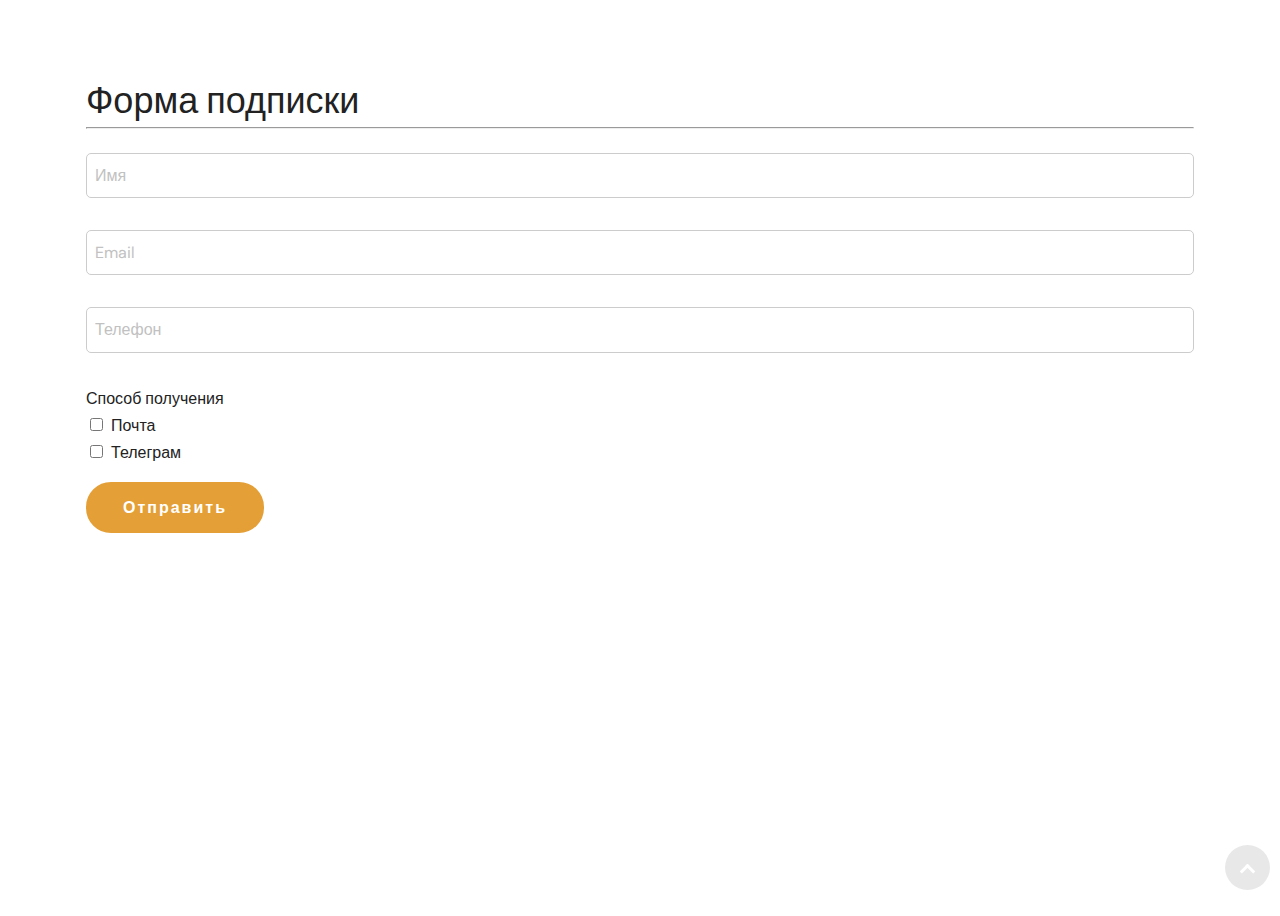
==== page1.html @ 18e10836 "create github pages" ====
<!DOCTYPE html>
<html amp >
<head>
  
  <meta charset="UTF-8">
  <meta http-equiv="X-UA-Compatible" content="IE=edge">
  
  <meta name="viewport" content="width=device-width, initial-scale=1, minimum-scale=1">
  <link rel="shortcut icon" href="assets/images/logo4.png" type="image/x-icon">
  <meta name="description" content="">
  
  <title>Subscribe</title>
  
<link rel="canonical" href="https://arviladze.github.io/1/page1.html">
 <style amp-boilerplate>body{-webkit-animation:-amp-start 8s steps(1,end) 0s 1 normal both;-moz-animation:-amp-start 8s steps(1,end) 0s 1 normal both;-ms-animation:-amp-start 8s steps(1,end) 0s 1 normal both;animation:-amp-start 8s steps(1,end) 0s 1 normal both}@-webkit-keyframes -amp-start{from{visibility:hidden}to{visibility:visible}}@-moz-keyframes -amp-start{from{visibility:hidden}to{visibility:visible}}@-ms-keyframes -amp-start{from{visibility:hidden}to{visibility:visible}}@-o-keyframes -amp-start{from{visibility:hidden}to{visibility:visible}}@keyframes -amp-start{from{visibility:hidden}to{visibility:visible}}</style>
<noscript><style amp-boilerplate>body{-webkit-animation:none;-moz-animation:none;-ms-animation:none;animation:none}</style></noscript>
<link href="https://fonts.googleapis.com/css?family=Merriweather:300,300i,400,400i,700,700i,900,900i&display=swap" rel="stylesheet">
 <link href="https://fonts.googleapis.com/css?family=Noto+Sans:400,400i,700,700i&display=swap" rel="stylesheet">
 <link href="https://fonts.googleapis.com/css?family=DM+Sans:400,400i,500,500i,700,700i&display=swap" rel="stylesheet">
 
 <style amp-custom> 
div,span,h1,h2,h3,h4,h5,h6,p,blockquote,a,ol,ul,li,figcaption,textarea,input{font: inherit;}*{-webkit-box-sizing: border-box;box-sizing: border-box;outline: none;}*:focus{outline: none;}body{position: relative;font-style: normal;line-height: 1.7;color: #222222;}section{background-color: #ffffff;background-position: 50% 50%;background-repeat: no-repeat;background-size: cover;overflow: hidden;padding: 30px 0;}h1,h2,h3,h4,h5,h6{margin: 0;padding: 0;}p,li,blockquote{letter-spacing: 0.5px;line-height: 1.7;}ul,ol,blockquote,p{margin-bottom: 0;margin-top: 0;}a{cursor: pointer;}a,a:hover{text-decoration: none;}a.mbr-iconfont:hover{text-decoration: none;}h1,h2,h3,h4,h5,h6,.display-1,.display-2,.display-4,.display-5,.display-7{word-break: break-word;word-wrap: break-word;}b,strong{font-weight: bold;}blockquote{padding: 10px 0 10px 20px;position: relative;border-left: 3px solid;}input:-webkit-autofill,input:-webkit-autofill:hover,input:-webkit-autofill:focus,input:-webkit-autofill:active{-webkit-transition-delay: 9999s;transition-delay: 9999s;-webkit-transition-property: background-color,color;-o-transition-property: background-color,color;transition-property: background-color,color;}html,body{height: auto;min-height: 100vh;}.mbr-section-title{margin: 0;padding: 0;font-style: normal;line-height: 1;width: 100%;}.mbr-section-subtitle{line-height: 1;width: 100%;}.mbr-text{font-style: normal;line-height: 1;width: 100%;}.mbr-white{color: #ffffff;}.mbr-black{color: #000000;}.align-left{text-align: left;}.align-left .list-item{justify-content: flex-start;}.align-center{text-align: center;}.align-center .list-item{justify-content: center;}.align-right{text-align: right;}.align-right .list-item{justify-content: flex-end;}@media (max-width: 767px){.align-left,.align-center,.align-right{text-align: center;}.align-left .list-item,.align-center .list-item,.align-right .list-item{justify-content: center;}}.mbr-light{font-weight: 300;}.mbr-regular{font-weight: 400;}.mbr-semibold{font-weight: 500;}.mbr-bold{font-weight: 700;}.icons-list a{margin: 0 1rem 0 0;}.icons-list a:last-child{margin: 0;}.mbr-figure{align-self: center;}.hidden{visibility: hidden;}.super-hide{display: none;}.inactive{-webkit-user-select: none;-moz-user-select: none;-ms-user-select: none;user-select: none;pointer-events: none;-webkit-user-drag: none;user-drag: none;}.mbr-overlay{position: absolute;bottom: 0;left: 0;right: 0;top: 0;z-index: 0;}.map-placeholder{display: none;}.google-map,.google-map iframe{position: relative;width: 100%;height: 400px;}@media (max-width: 992px){.google-map,.google-map iframe{padding: 0;margin: 0;}}amp-img{width: 100%;}amp-img img{max-height: 100%;max-width: 100%;}img.mbr-temp{width: 100%;}.rounded{border-radius: 50%;}.is-builder .nodisplay + img[async],.is-builder .nodisplay + img[decoding="async"],.is-builder amp-img > a + img[async],.is-builder amp-img > a + img[decoding="async"]{display: none;}html:not(.is-builder) amp-img > a{position: absolute;top: 0;bottom: 0;left: 0;right: 0;z-index: 1;}.is-builder .temp-amp-sizer{position: absolute;}.is-builder amp-youtube .temp-amp-sizer,.is-builder amp-vimeo .temp-amp-sizer{position: static;}.mobirise-spinner{position: absolute;top: 50%;left: 40%;margin-left: 10%;-webkit-transform: translate3d(-50%,-50%,0);z-index: 4;}.mobirise-spinner em{width: 24px;height: 24px;background: #3ac;border-radius: 100%;display: inline-block;-webkit-animation: slide 1s infinite;}.mobirise-spinner em:nth-child(1){-webkit-animation-delay: 0.1s;}.mobirise-spinner em:nth-child(2){-webkit-animation-delay: 0.2s;}.mobirise-spinner em:nth-child(3){-webkit-animation-delay: 0.3s;}@-moz-keyframes slide{0%{-webkit-transform: scale(1);}50%{opacity: 0.3;-webkit-transform: scale(2);}100%{-webkit-transform: scale(1);}}@-webkit-keyframes slide{0%{-webkit-transform: scale(1);}50%{opacity: 0.3;-webkit-transform: scale(2);}100%{-webkit-transform: scale(1);}}@-o-keyframes slide{0%{-webkit-transform: scale(1);}50%{opacity: 0.3;-webkit-transform: scale(2);}100%{-webkit-transform: scale(1);}}@keyframes slide{0%{-webkit-transform: scale(1);}50%{opacity: 0.3;-webkit-transform: scale(2);}100%{-webkit-transform: scale(1);}}.mobirise-loader .amp-active > div{display: none;}.iconfont-wrapper{display: inline-block;}.mbr-flex{display: flex;}.flex-wrap{flex-wrap: wrap;}.mbr-jc-s{justify-content: flex-start;}.mbr-jc-c{justify-content: center;}.mbr-jc-e{justify-content: flex-end;}.mbr-row-reverse{flex-direction: row-reverse;}.mbr-column{flex-direction: column;}amp-img,img{height: 100%;width: 100%;}.hidden-slide{display: none;}.visible-slide{display: flex;}section,.container,.container-fluid{position: relative;word-wrap: break-word;}.mbr-fullscreen .mbr-overlay{min-height: 100vh;}.mbr-fullscreen{display: flex;align-items: center;height: 100vh;min-height: 100vh;padding: 3rem 0;}.container{padding: 0 1rem;width: 100%;margin-right: auto;margin-left: auto;}@media (max-width: 767px){.container{max-width: 540px;}} @media (min-width: 768px){.container{max-width: 720px;}} @media (min-width: 992px){.container{max-width: 960px;}} @media (min-width: 1200px){.container{max-width: 1140px;}}.container-fluid{width: 100%;padding: 0 1rem;}.btn{position: relative;font-weight: 700;margin: 10px 0.8rem;border: 2px solid;font-style: normal;white-space: normal;transition: all 0.5s ease-in-out;display: inline-flex;align-items: center;justify-content: center;word-break: break-word;overflow: hidden;line-height: 1.6em;letter-spacing: 2px;}.btn-form{padding: 1rem 2rem;}.btn-form:hover{cursor: pointer;}.btn{padding: 10px 35px;border-radius: 25px;}.btn-sm{padding: 5px 32px;border-radius: 25px;}.btn-md{padding: 10px 35px;border-radius: 25px;}.btn-md:hover{transform: scale(1.1);}.btn-lg{padding: 12px 24px;border-radius: 50px;}.btn-lg:hover{transform: scale(1.1);}form .btn,form .mbr-section-btn{margin: 0;}.note-popover .btn:after{display: none;}.mbr-section-btn{margin: 0 -0.8rem;font-size: 0;}nav .mbr-section-btn{margin-left: 0rem;margin-right: 0rem;}.btn .mbr-iconfont,.btn.btn-md .mbr-iconfont{cursor: pointer;margin: 0 5px 0 0;}.btn-sm .mbr-iconfont{margin: 0 5px 0 0;}[type="submit"]{-webkit-appearance: none;}section.menu{min-height: 70px;}.menu-container{display: flex;-webkit-box-pack: justify;-ms-flex-pack: justify;justify-content: space-between;align-items: center;min-height: 70px;}@media (max-width: 991px){.menu-container{max-width: 100%;padding: 0 2rem;}} @media (max-width: 767px){.menu-container{padding: 0 1rem;}}.navbar{z-index: 100;width: 100%;}.navbar-fixed-top{position: fixed;top: 0;}.navbar-brand{display: flex;align-items: center;word-break: break-word;z-index: 1;}.navbar-logo{margin: 0 0.8rem 0 0;}@media (max-width: 767px){.navbar-logo amp-img{max-height: 55px;max-width: 55px;}}.navbar-caption-wrap{display: flex;}.navbar .navbar-collapse{display: flex;-ms-flex-preferred-size: auto;flex-basis: auto;align-items: center;justify-content: flex-end;}@media (max-width: 991px){.navbar .navbar-collapse{display: none;position: absolute;top: 0;right: 0;height: 100vh;padding: 70px 2rem 1rem;z-index: 1;}}@media (max-width: 991px){.navbar.opened .navbar-collapse.show,.navbar.opened .navbar-collapse.collapsing{display: block;}.is-builder .navbar-collapse{position: fixed;}}.navbar-nav{list-style-type: none;display: flex;flex-wrap: wrap;padding-left: 0;min-width: 10rem;}@media (max-width: 991px){.navbar-nav{flex-direction: column;}} .navbar-nav .mbr-iconfont{margin: 0 0.2rem 0 0;}.nav-item{word-break: break-all;}.nav-link{display: flex;align-items: center;justify-content: center;}.nav-link,.navbar-caption{transition: all 0.2s;letter-spacing: 1px;}.nav-dropdown .dropdown-menu{min-width: 10rem;position: absolute;left: 0;padding: 1.25rem 0;}.nav-dropdown .dropdown-menu .dropdown-item{line-height: 1.7;display: flex;justify-content: center;align-items: center;padding: 0;white-space: nowrap;}.nav-dropdown .dropdown-menu .dropdown{position: relative;}.dropdown-menu .dropdown:hover > .dropdown-menu{opacity: 1;pointer-events: all;}.nav-dropdown .dropdown-submenu{top: 0;left: 100%;margin: 0;}.nav-item.dropdown{position: relative;}.nav-item.dropdown .dropdown-menu{opacity: 0;pointer-events: none;}.nav-item.dropdown:hover > .dropdown-menu{opacity: 1;pointer-events: all;}.link.dropdown-toggle:after{display: inline-block;width: 5px;height: 5px;margin-left: .5rem;margin-top: -0.25rem;vertical-align: .255em;content: "";border: 1px solid;border-left: none;border-top: none;transform: rotate(45deg);}.navbar .dropdown.open > .dropdown-menu{display: block;}@media (max-width: 991px){.is-builder .nav-dropdown .dropdown-menu{position: relative;}.nav-dropdown .dropdown-submenu{left: 0;}.nav-dropdown .dropdown-menu .dropdown-item{padding: 0.25rem 1.5rem;margin: 0;justify-content: center;}.nav-dropdown .dropdown-menu .dropdown-item:after{right: auto;}.navbar.opened .dropdown-menu{top: 0;}}.navbar-buttons{display: flex;flex-wrap: wrap;align-items: center;justify-content: center;}@media (max-width: 991px){.navbar-buttons{flex-direction: column;}}.menu-social-list{display: flex;align-items: center;justify-content: center;flex-wrap: wrap;}.menu-social-list a{margin: 0 0.5rem;}.menu-social-list a span{font-size: 1rem;}button.navbar-toggler{position: absolute;right: 20px;top: 25px;width: 31px;height: 20px;cursor: pointer;transition: all .2s;align-self: center;}.hamburger span{position: absolute;right: 0;width: 30px;height: 2px;border-right: 5px;}.hamburger span:nth-child(1){top: 0;transition: all .2s;}.hamburger span:nth-child(2){top: 8px;transition: all .15s;}.hamburger span:nth-child(3){top: 8px;transition: all .15s;}.hamburger span:nth-child(4){top: 16px;transition: all .2s;}nav.opened .navbar-toggler:not(.hide) .hamburger span:nth-child(1){top: 8px;width: 0;opacity: 0;right: 50%;transition: all .2s;}nav.opened .navbar-toggler:not(.hide) .hamburger span:nth-child(2){transform: rotate(45deg);transition: all .25s;}nav.opened .navbar-toggler:not(.hide) .hamburger span:nth-child(3){transform: rotate(-45deg);transition: all .25s;}nav.opened .navbar-toggler:not(.hide) .hamburger span:nth-child(4){top: 8px;width: 0;opacity: 0;right: 50%;transition: all .2s;}.ampstart-btn.hamburger{position: absolute;top: 25px;right: 15px;margin-left: auto;height: 20px;width: 30px;background: none;border: none;cursor: pointer;z-index: 1000;}@media (min-width: 992px){.ampstart-btn,amp-sidebar{display: none;}.dropdown-menu .dropdown-toggle:after{content: "";border: 1px solid;border-left: none;border-top: none;transform: rotate(45deg);width: 5px;height: 5px;margin-left: 0.3rem;margin-top: -0.3077em;position: absolute;right: 1.1538em;top: 50%;}}.close-sidebar{width: 30px;height: 30px;position: relative;cursor: pointer;background-color: transparent;border: none;}.close-sidebar span{position: absolute;left: 0;width: 30px;height: 2px;border-right: 5px;}.close-sidebar span:nth-child(1){transform: rotate(-45deg);}.close-sidebar span:nth-child(2){transform: rotate(45deg);}.builder-sidebar{position: relative;height: 100vh;min-width: 10rem;z-index: 1030;padding: 1rem 2rem;max-width: 20rem;}.builder-sidebar .dropdown:hover > .dropdown-menu{position: relative;text-align: center;}section.sidebar-open:before{content: '';position: fixed;top: 0;bottom: 0;right: 0;left: 0;background-color: rgba(0,0,0,0.2);z-index: 1040;}#sidebar{background: transparent;}.is-builder section.horizontal-menu .ampstart-btn{display: none;}.is-builder section.horizontal-menu .dropdown-menu{z-index: auto;opacity: 1;pointer-events: auto;}.is-builder .menu{overflow: visible;}.card-title{margin: 0;}.card{position: relative;background-color: transparent;border: none;border-radius: 0;width: 100%;padding: 0 1rem;}@media (max-width: 767px){.card:not(.last-child){padding-bottom: 2rem;}} .card .card-img{width: auto;border-radius: 0;}.card .card-wrapper{height: 100%;}@media (max-width: 767px){.card .card-wrapper{flex-direction: column;}} .card img{height: 100%;-o-object-fit: cover;object-fit: cover;-o-object-position: center;object-position: center;}.card-inner,.items-list{display: flex;flex-direction: column;}.items-list{list-style-type: none;padding: 0;}.items-list .list-item{padding: 1rem 2rem;}.card-head{padding: 1.5rem 2rem;}.card-price-wrap{padding: 1rem 2rem;}.card-button{padding: 1rem;margin: 0;}.timeline-wrap{position: relative;}.timeline-wrap .iconBackground{position: absolute;left: 50%;width: 20px;height: 20px;line-height: 30px;text-align: center;border-radius: 50%;font-size: 30px;display: inline-block;background-color: #232323;top: 20px;margin: 0 0 0 -10px;}@media (max-width: 767px){.timeline-wrap .iconBackground{left: 0;}}.separline{position: relative;}@media (max-width: 767px){.separline:not(.last-child){padding-bottom: 2rem;}} .separline:before{position: absolute;content: "";width: 2px;background-color: #232323;left: calc(50% - 1px);height: calc(100% - 20px);top: 40px;}@media (max-width: 767px){.separline:before{left: 0;}}.gallery-img-wrap{position: relative;height: 100%;}.gallery-img-wrap:hover{cursor: pointer;}.gallery-img-wrap:hover .icon-wrap,.gallery-img-wrap:hover .caption-on-hover{opacity: 1;}.gallery-img-wrap:hover:after{opacity: .5;}.gallery-img-wrap amp-img{height: 100%;}.gallery-img-wrap:after{content: "";position: absolute;top: 0;bottom: 0;left: 0;right: 0;background: #000;opacity: 0;transition: opacity 0.3s;pointer-events: none;}.gallery-img-wrap .icon-wrap,.gallery-img-wrap .img-caption{z-index: 3;pointer-events: none;position: absolute;}.gallery-img-wrap .icon-wrap,.gallery-img-wrap .caption-on-hover{opacity: 0;transition: opacity 0.3s;}.gallery-img-wrap .icon-wrap{left: 50%;top: 50%;transform: translate(-50%,-50%);background-color: #fff;padding: .5rem;border-radius: 50%;}.gallery-img-wrap .amp-iconfont{color: #000;font-size: 1rem;width: 1rem;display: block;}.gallery-img-wrap .img-caption{left: 0;right: 0;}.gallery-img-wrap .img-caption.caption-top{top: 0;}.gallery-img-wrap .img-caption.caption-bottom{bottom: 0;}.gallery-img-wrap .img-caption:not(.caption-on-hover):after{content: "";position: absolute;top: 0;left: 0;right: 0;height: 100%;transition: opacity 0.3s;z-index: -1;pointer-events: none;}@media (max-width: 767px){.gallery-img-wrap:after,.gallery-img-wrap:hover:after,.gallery-img-wrap .icon-wrap{display: none;}.gallery-img-wrap .caption-on-hover{opacity: 1;}}.is-builder .gallery-img-wrap .icon-wrap,.is-builder .gallery-img-wrap .img-caption > *{pointer-events: all;}.amp-carousel-button,.dots-wrapper .dots span{transition: all 0.4s;cursor: pointer;outline: none;}.amp-carousel-button{border-radius: 50%;border: 10px transparent solid;transform: scale(1.5) translateY(-50%);height: 45px;width: 45px;}.amp-carousel-button:hover{opacity: 1;}.amp-carousel-button-next{background-position: 75% 50%;}.amp-carousel-button-prev{background-position: 25% 50%;}.dots-wrapper .dots{margin: 4px 8px;display: inline-block;}.dots-wrapper .dots span{border-radius: 12px;display: block;height: 24px;width: 24px;border: 10px solid #cccccc;}.dots-wrapper .dots span.current{width: 40px;}button.btn-img{cursor: pointer;}.is-builder .preview button.btn-img{opacity: 0.5;position: relative;pointer-events: none;}amp-image-lightbox,.lightbox{background: rgba(0,0,0,0.8);display: flex;flex-wrap: wrap;align-items: center;justify-content: center;width: 100%;height: 100%;overflow: auto;}amp-image-lightbox a.control,.lightbox a.control{position: absolute;cursor: default;top: 0;right: 0;}amp-image-lightbox .close,.lightbox .close{background: none;border: none;position: absolute;top: 15px;right: 25px;width: 32px;height: 32px;cursor: pointer;z-index: 1000;}amp-image-lightbox .close:before,amp-image-lightbox .close:after,.lightbox .close:before,.lightbox .close:after{position: absolute;top: 0;right: 15px;content: ' ';height: 32px;width: 2px;background-color: #fff;}amp-image-lightbox .close:before,.lightbox .close:before{transform: rotate(45deg);}amp-image-lightbox .close:after,.lightbox .close:after{transform: rotate(-45deg);}amp-image-lightbox .video-block,.lightbox .video-block{width: 100%;}div[submit-success] > *,div[submit-error] > *{padding: 1rem;margin-bottom: 1rem;}.form-block{z-index: 1;background-color: transparent;padding: 60px;position: relative;overflow: hidden;}.form-block .mbr-overlay{z-index: -1;}@media (max-width: 991px){.form-block{padding: 30px;}}form input,form textarea,form select{padding: 0.375rem 0.75rem;line-height: 1.6;width: 100%;background: #ffffff;border-width: 1px;border-style: solid;border-color: #ced4da;border-radius: 5px;color: #495057;}form input[type="checkbox"],form input[type="radio"]{border: none;background: none;width: auto;}form .field{padding-bottom: 1rem;padding-top: 1rem;}form textarea.field-input{height: 120px;}form .fieldset{display: flex;justify-content: center;flex-wrap: wrap;align-items: center;}textarea[type="hidden"]{display: none;}.form-check{margin-bottom: 0;}.form-check-label{padding-left: 0;}.form-check-input{position: relative;margin: 4px;}.form-check-inline{display: -webkit-inline-box;display: -ms-inline-flexbox;display: inline-flex;-webkit-box-align: center;-ms-flex-align: center;align-items: center;padding-left: 0;margin-right: .75rem;}.mbr-row,.mbr-form-row{display: -webkit-box;display: -ms-flexbox;display: flex;-ms-flex-wrap: wrap;flex-wrap: wrap;margin-left: -1rem;margin-right: -1rem;}.mbr-form-row{margin-left: -0.5rem;margin-right: -0.5rem;}.mbr-form-row > [class*="mbr-col"]{padding-left: 0.5rem;padding-right: 0.5rem;}@media (max-width: 767px){.mbr-col,.mbr-col-auto{padding-right: 1rem;padding-left: 1rem;}.mbr-col-sm-12{-ms-flex: 0 0 100%;-webkit-box-flex: 0;flex: 0 0 100%;max-width: 100%;padding-right: 1rem;padding-left: 1rem;}}@media (min-width: 768px){.mbr-col,.mbr-col-auto{padding-right: 1rem;padding-left: 1rem;}.mbr-col-md-2{-ms-flex: 0 0 16.6666666667%;-webkit-box-flex: 0;flex: 0 0 16.6666666667%;max-width: 16.6666666667%;padding-right: 1rem;padding-left: 1rem;}.mbr-col-md-3{-ms-flex: 0 0 25%;-webkit-box-flex: 0;flex: 0 0 25%;max-width: 25%;padding-right: 1rem;padding-left: 1rem;}.mbr-col-md-4{-ms-flex: 0 0 33.3333333333%;-webkit-box-flex: 0;flex: 0 0 33.3333333333%;max-width: 33.3333333333%;padding-right: 1rem;padding-left: 1rem;}.mbr-col-md-5{-ms-flex: 0 0 41.6666666667%;-webkit-box-flex: 0;flex: 0 0 41.6666666667%;max-width: 41.6666666667%;padding-right: 1rem;padding-left: 1rem;}.mbr-col-md-6{-ms-flex: 0 0 50%;-webkit-box-flex: 0;flex: 0 0 50%;max-width: 50%;padding-right: 1rem;padding-left: 1rem;}.mbr-col-md-7{-ms-flex: 0 0 58.3333333333%;-webkit-box-flex: 0;flex: 0 0 58.3333333333%;max-width: 58.3333333333%;padding-right: 1rem;padding-left: 1rem;}.mbr-col-md-8{-ms-flex: 0 0 66.6666666667%;-webkit-box-flex: 0;flex: 0 0 66.6666666667%;max-width: 66.6666666667%;padding-right: 1rem;padding-left: 1rem;}.mbr-col-md-10{-ms-flex: 0 0 83.3333333333%;-webkit-box-flex: 0;flex: 0 0 83.3333333333%;max-width: 83.3333333333%;padding-right: 1rem;padding-left: 1rem;}.mbr-col-md-12{-ms-flex: 0 0 100%;-webkit-box-flex: 0;flex: 0 0 100%;max-width: 100%;padding-right: 1rem;padding-left: 1rem;}}.mbr-col{-ms-flex: 1 1 auto;-webkit-box-flex: 1;flex: 1 1 auto;max-width: 100%;}.mbr-col-auto{-ms-flex: 0 0 auto;flex: 0 0 auto;width: auto;}@media (min-width: 992px){.mbr-col,.mbr-col-auto{padding-right: 1rem;padding-left: 1rem;}.mbr-col-lg-2{-ms-flex: 0 0 16.6666666667%;-webkit-box-flex: 0;flex: 0 0 16.6666666667%;max-width: 16.6666666667%;padding-right: 1rem;padding-left: 1rem;}.mbr-col-lg-3{-ms-flex: 0 0 25%;-webkit-box-flex: 0;flex: 0 0 25%;max-width: 25%;padding-right: 1rem;padding-left: 1rem;}.mbr-col-lg-4{-ms-flex: 0 0 33.3333333333%;-webkit-box-flex: 0;flex: 0 0 33.3333333333%;max-width: 33.3333333333%;padding-right: 1rem;padding-left: 1rem;}.mbr-col-lg-5{-ms-flex: 0 0 41.6666666667%;-webkit-box-flex: 0;flex: 0 0 41.6666666667%;max-width: 41.6666666667%;padding-right: 1rem;padding-left: 1rem;}.mbr-col-lg-6{-ms-flex: 0 0 50%;-webkit-box-flex: 0;flex: 0 0 50%;max-width: 50%;padding-right: 1rem;padding-left: 1rem;}.mbr-col-lg-7{-ms-flex: 0 0 58.3333333333%;-webkit-box-flex: 0;flex: 0 0 58.3333333333%;max-width: 58.3333333333%;padding-right: 1rem;padding-left: 1rem;}.mbr-col-lg-8{-ms-flex: 0 0 66.6666666667%;-webkit-box-flex: 0;flex: 0 0 66.6666666667%;max-width: 66.6666666667%;padding-right: 1rem;padding-left: 1rem;}.mbr-col-lg-9{-ms-flex: 0 0 75%;-webkit-box-flex: 0;flex: 0 0 75%;max-width: 75%;padding-right: 1rem;padding-left: 1rem;}.mbr-col-lg-10{-ms-flex: 0 0 83.3333333333%;-webkit-box-flex: 0;flex: 0 0 83.3333333333%;max-width: 83.3333333333%;padding-right: 1rem;padding-left: 1rem;}.mbr-col-lg-12{-ms-flex: 0 0 100%;-webkit-box-flex: 0;flex: 0 0 100%;max-width: 100%;padding-right: 1rem;padding-left: 1rem;}}@media (min-width: 992px){.lg-pb{padding-bottom: 3rem;}}@media (max-width: 991px){.md-pb{padding-bottom: 2rem;}}.mbr-pt-1,.mbr-py-1{padding-top: 0.5rem;}.mbr-pb-1,.mbr-py-1{padding-bottom: 0.5rem;}.mbr-px-1{padding-left: 0.5rem;padding-right: 0.5rem;}.mbr-p-1{padding: 0.5rem;}.mbr-pt-2,.mbr-py-2{padding-top: 1rem;}.mbr-pb-2,.mbr-py-2{padding-bottom: 1rem;}.mbr-px-2{padding-left: 1rem;padding-right: 1rem;}.mbr-p-2{padding: 1rem;}.mbr-pt-3,.mbr-py-3{padding-top: 1.5rem;}.mbr-pb-3,.mbr-py-3{padding-bottom: 1.5rem;}.mbr-px-3{padding-left: 1.5rem;padding-right: 1.5rem;}.mbr-p-3{padding: 1.5rem;}.mbr-pt-4,.mbr-py-4{padding-top: 2rem;}.mbr-pb-4,.mbr-py-4{padding-bottom: 2rem;}.mbr-px-4{padding-left: 2rem;padding-right: 2rem;}.mbr-p-4{padding: 2rem;}.mbr-pt-5,.mbr-py-5{padding-top: 60px;}.mbr-pb-5,.mbr-py-5{padding-bottom: 60px;}.mbr-px-5{padding-left: 60px;padding-right: 60px;}.mbr-p-5{padding: 60px;}@media (max-width: 991px){.mbr-p-3,.mbr-p-4,.mbr-p-5{padding: 1rem;}.mbr-px-4,.mbr-px-5{padding-left: 1rem;padding-right: 1rem;}.mbr-py-4,.mbr-py-5{padding-top: 1rem;padding-bottom: 1rem;}}.mbr-ml-auto{margin-left: auto;}.mbr-mr-auto{margin-right: auto;}.mbr-m-auto{margin: auto;}#scrollToTopMarker{position: absolute;width: 0px;height: 0px;top: 300px;}#scrollToTopButton{background: rgba(0,0,0,0.1);display: block;position: fixed;text-align: center;z-index: 5000;width: 45px;height: 45px;cursor: pointer;bottom: 10px;right: 10px;padding: 10px;padding-top: 20px;border: none;border-radius: 50%;transition: color .3s,background-color .3s,opacity .3s;}#scrollToTopButton a:after{content: '';display: inline-block;box-sizing: content-box;border-top: 3px solid;border-right: 3px solid;height: 8px;width: 8px;transition: all 0.3s;transform: rotate(-45deg);}.is-builder #scrollToTopButton{right: 30px;}.btn-sm.btn-white-outline:hover{color: #fff;background-color: transparent;}.mbr-section-title,.mbr-text{letter-spacing: 0;}.mbr-section-subtitle{letter-spacing: 2px;}
body{font-family: DM Sans;}blockquote{border-color: #e49f37;}div[submit-success]{background: #66a4e3;}div[submit-error]{background: #fea2a7;}.display-1{font-family: 'Merriweather',serif;font-size: 4.375rem;line-height: 1;}.display-2{font-family: 'Noto Sans',sans-serif;font-size: 2.8rem;line-height: 1.2;}.display-4{font-family: 'DM Sans',sans-serif;font-size: 0.81rem;line-height: 1.7;}.display-5{font-family: 'DM Sans',sans-serif;font-size: 2.25rem;line-height: 1;}.display-6{font-family: 'DM Sans',sans-serif;font-size: 1.25rem;line-height: 1.7;}.display-7{font-family: 'DM Sans',sans-serif;font-size: 1rem;line-height: 1.7;}.mbr-section-subtitle,.mbr-section-title{line-height: 1;}.form-block input,.form-block textarea{font-family: 'DM Sans',sans-serif;font-size: 1rem;line-height: 1.7;}@media (max-width: 768px){.display-1{font-size: 3.5rem;font-size: calc( 2.18125rem + (4.375 - 2.18125) * ((100vw - 20rem) / (48 - 20)));line-height: calc( 1.4 * (2.18125rem + (4.375 - 2.18125) * ((100vw - 20rem) / (48 - 20))));}.display-2{font-size: 2.24rem;font-size: calc( 1.63rem + (2.8 - 1.63) * ((100vw - 20rem) / (48 - 20)));line-height: calc( 1.4 * (1.63rem + (2.8 - 1.63) * ((100vw - 20rem) / (48 - 20))));}.display-5{font-size: 1.8rem;font-size: calc( 1.4375rem + (2.25 - 1.4375) * ((100vw - 20rem) / (48 - 20)));line-height: calc( 1.4 * (1.4375rem + (2.25 - 1.4375) * ((100vw - 20rem) / (48 - 20))));}}.display-1 .mbr-iconfont-btn{font-size: 4.375rem;width: 4.375rem;}.display-2 .mbr-iconfont-btn{font-size: 2.8rem;width: 2.8rem;}.display-4 .mbr-iconfont-btn{font-size: 0.81rem;width: 0.81rem;}.display-5 .mbr-iconfont-btn{font-size: 2.25rem;width: 2.25rem;}.display-6 .mbr-iconfont-btn{font-size: 1.25rem;width: 1.25rem;}.display-7 .mbr-iconfont-btn{font-size: 1rem;width: 1rem;}.btn-secondary,.btn-secondary:active,.btn-secondary.active{background-color: #444444;border-color: #444444;color: #ffffff;}.btn-secondary:hover,.btn-secondary:focus,.btn-secondary.focus{background-color: transparent;border-color: #444444;color: #444444;}.btn-secondary.disabled,.btn-secondary:disabled{color: #ffffff;background-color: #444444;border-color: #444444;}.btn-info,.btn-info:active,.btn-info.active{background-color: #222222;border-color: #222222;color: #ffffff;}.btn-info:hover,.btn-info:focus,.btn-info.focus{background-color: transparent;border-color: #222222;color: #222222;}.btn-info.disabled,.btn-info:disabled{color: #ffffff;background-color: #222222;border-color: #222222;}.btn-success,.btn-success:active,.btn-success.active{background-color: #66a4e3;border-color: #66a4e3;color: #ffffff;}.btn-success:hover,.btn-success:focus,.btn-success.focus{background-color: transparent;border-color: #66a4e3;color: #66a4e3;}.btn-success.disabled,.btn-success:disabled{color: #ffffff;background-color: #66a4e3;border-color: #66a4e3;}.btn-warning,.btn-warning:active,.btn-warning.active{background-color: #122947;border-color: #122947;color: #ffffff;}.btn-warning:hover,.btn-warning:focus,.btn-warning.focus{background-color: transparent;border-color: #122947;color: #122947;}.btn-warning.disabled,.btn-warning:disabled{color: #ffffff;background-color: #122947;border-color: #122947;}.btn-danger,.btn-danger:active,.btn-danger.active{background-color: #fea2a7;border-color: #fea2a7;color: #ffffff;}.btn-danger:hover,.btn-danger:focus,.btn-danger.focus{background-color: transparent;border-color: #fea2a7;color: #fea2a7;}.btn-danger.disabled,.btn-danger:disabled{color: #ffffff;background-color: #fea2a7;border-color: #fea2a7;}.btn-primary,.btn-primary:active,.btn-primary.active{background-color: #e49f37;border-color: #e49f37;color: #ffffff;}.btn-primary:hover,.btn-primary:focus,.btn-primary.focus{background-color: transparent;border-color: #e49f37;color: #e49f37;}.btn-primary.disabled,.btn-primary:disabled{color: #ffffff;background-color: #e49f37;border-color: #e49f37;}.btn-black,.btn-black:active,.btn-black.active{background-color: #222222;border-color: #222222;color: #ffffff;}.btn-black:hover,.btn-black:focus,.btn-black.focus{background-color: transparent;border-color: #222222;color: #222222;}.btn-black.disabled,.btn-black:disabled{color: #ffffff;background-color: #222222;border-color: #222222;}.btn-white,.btn-white:active,.btn-white.active{background-color: #ffffff;border-color: #ffffff;color: #808080;}.btn-white:hover,.btn-white:focus,.btn-white.focus{background-color: transparent;border-color: #ffffff;color: #ffffff;}.btn-white.disabled,.btn-white:disabled{color: #808080;background-color: #ffffff;border-color: #ffffff;}.btn-primary-outline,.btn-primary-outline:active,.btn-primary-outline.active{background: none;border-color: #e49f37;color: #e49f37;}.btn-primary-outline:hover,.btn-primary-outline:focus,.btn-primary-outline.focus{color: #ffffff;background-color: #e49f37;border-color: #e49f37;}.btn-primary-outline.disabled,.btn-primary-outline:disabled{color: #ffffff;background-color: #e49f37;border-color: #e49f37;}.btn-secondary-outline,.btn-secondary-outline:active,.btn-secondary-outline.active{background: none;border-color: #444444;color: #444444;}.btn-secondary-outline:hover,.btn-secondary-outline:focus,.btn-secondary-outline.focus{color: #ffffff;background-color: #444444;border-color: #444444;}.btn-secondary-outline.disabled,.btn-secondary-outline:disabled{color: #ffffff;background-color: #444444;border-color: #444444;}.btn-info-outline,.btn-info-outline:active,.btn-info-outline.active{background: none;border-color: #222222;color: #222222;}.btn-info-outline:hover,.btn-info-outline:focus,.btn-info-outline.focus{color: #ffffff;background-color: #222222;border-color: #222222;}.btn-info-outline.disabled,.btn-info-outline:disabled{color: #ffffff;background-color: #222222;border-color: #222222;}.btn-success-outline,.btn-success-outline:active,.btn-success-outline.active{background: none;border-color: #66a4e3;color: #66a4e3;}.btn-success-outline:hover,.btn-success-outline:focus,.btn-success-outline.focus{color: #ffffff;background-color: #66a4e3;border-color: #66a4e3;}.btn-success-outline.disabled,.btn-success-outline:disabled{color: #ffffff;background-color: #66a4e3;border-color: #66a4e3;}.btn-warning-outline,.btn-warning-outline:active,.btn-warning-outline.active{background: none;border-color: #122947;color: #122947;}.btn-warning-outline:hover,.btn-warning-outline:focus,.btn-warning-outline.focus{color: #ffffff;background-color: #122947;border-color: #122947;}.btn-warning-outline.disabled,.btn-warning-outline:disabled{color: #ffffff;background-color: #122947;border-color: #122947;}.btn-danger-outline,.btn-danger-outline:active,.btn-danger-outline.active{background: none;border-color: #fea2a7;color: #fea2a7;}.btn-danger-outline:hover,.btn-danger-outline:focus,.btn-danger-outline.focus{color: #ffffff;background-color: #fea2a7;border-color: #fea2a7;}.btn-danger-outline.disabled,.btn-danger-outline:disabled{color: #ffffff;background-color: #fea2a7;border-color: #fea2a7;}.btn-black-outline,.btn-black-outline:active,.btn-black-outline.active{background: none;border-color: #222222;color: #222222;}.btn-black-outline:hover,.btn-black-outline:focus,.btn-black-outline.focus{color: #ffffff;background-color: #222222;border-color: #222222;}.btn-black-outline.disabled,.btn-black-outline:disabled{color: #ffffff;background-color: #222222;border-color: #222222;}.btn-white-outline,.btn-white-outline:active,.btn-white-outline.active{background: none;border-color: #ffffff;color: #ffffff;}.btn-white-outline:hover,.btn-white-outline:focus,.btn-white-outline.focus{color: #808080;background-color: #ffffff;border-color: #ffffff;}.btn-white-outline.disabled,.btn-white-outline:disabled{color: #808080;background-color: #ffffff;border-color: #ffffff;}.text-primary{color: #e49f37;}.text-secondary{color: #444444;}.text-success{color: #66a4e3;}.text-info{color: #222222;}.text-warning{color: #122947;}.text-danger{color: #fea2a7;}.text-white{color: #ffffff;}.text-black{color: #222222;}a[class*="text-"],.amp-iconfont,.mbr-iconfont{transition: 0.2s ease-in-out;}.amp-iconfont{color: #e49f37;}a.text-primary:hover,a.text-primary:focus{color: #734b0f;}a.text-secondary:hover,a.text-secondary:focus{color: #000000;}a.text-success:hover,a.text-success:focus{color: #1b5895;}a.text-info:hover,a.text-info:focus{color: #000000;}a.text-warning:hover,a.text-warning:focus{color: #000000;}a.text-danger:hover,a.text-danger:focus{color: #fc0b18;}a.text-white:hover,a.text-white:focus{color: #e6e6e6;}a.text-black:hover,a.text-black:focus{color: #a2a2a2;}.field-input:hover{border-color: #e49f37;}#scrollToTopButton{background-color: rgba(34,34,34,0.1);}#scrollToTopButton a:after{border-color: #ffffff;}.mobirise-spinner em:nth-child(1){background: #e49f37;}.mobirise-spinner em:nth-child(2){background: #fea2a7;}.mobirise-spinner em:nth-child(3){background: #66a4e3;}.cid-rV4LhGIFdv{padding-top: 75px;padding-bottom: 75px;background-color: #ffffff;}.cid-rV4LhGIFdv .mbr-overlay{background-color: #ffffff;opacity: 0.4;}.cid-rV4LhGIFdv .form-control,.cid-rV4LhGIFdv .field-input{padding: 0.5rem;background-color: #ffffff;border-color: #cccccc;color: #000000;transition: 0.4s;box-shadow: none;outline: none;}.cid-rV4LhGIFdv .form-control::-webkit-input-placeholder,.cid-rV4LhGIFdv .field-input::-webkit-input-placeholder,.cid-rV4LhGIFdv .form-control::-webkit-input-placeholder,.cid-rV4LhGIFdv .field-input::-webkit-input-placeholder{color: #c1c1c1;}.cid-rV4LhGIFdv .form-control:-moz-placeholder,.cid-rV4LhGIFdv .field-input:-moz-placeholder,.cid-rV4LhGIFdv .form-control:-moz-placeholder,.cid-rV4LhGIFdv .field-input:-moz-placeholder{color: #c1c1c1;}.cid-rV4LhGIFdv .form-control:hover,.cid-rV4LhGIFdv .field-input:hover,.cid-rV4LhGIFdv .form-control:focus,.cid-rV4LhGIFdv .field-input:focus{background-color: #ffffff;border-color: #cccccc;color: #232323;box-shadow: none;outline: none;}.cid-rV4LhGIFdv .form-control:hover::-webkit-input-placeholder,.cid-rV4LhGIFdv .field-input:hover::-webkit-input-placeholder,.cid-rV4LhGIFdv .form-control:focus::-webkit-input-placeholder,.cid-rV4LhGIFdv .field-input:focus::-webkit-input-placeholder,.cid-rV4LhGIFdv .form-control:hover::-webkit-input-placeholder,.cid-rV4LhGIFdv .field-input:hover::-webkit-input-placeholder,.cid-rV4LhGIFdv .form-control:focus::-webkit-input-placeholder,.cid-rV4LhGIFdv .field-input:focus::-webkit-input-placeholder{color: #c1c1c1;}.cid-rV4LhGIFdv .form-control:hover:-moz-placeholder,.cid-rV4LhGIFdv .field-input:hover:-moz-placeholder,.cid-rV4LhGIFdv .form-control:focus:-moz-placeholder,.cid-rV4LhGIFdv .field-input:focus:-moz-placeholder,.cid-rV4LhGIFdv .form-control:hover:-moz-placeholder,.cid-rV4LhGIFdv .field-input:hover:-moz-placeholder,.cid-rV4LhGIFdv .form-control:focus:-moz-placeholder,.cid-rV4LhGIFdv .field-input:focus:-moz-placeholder{color: #c1c1c1;}.cid-rV4LhGIFdv .jq-number__spin:hover,.cid-rV4LhGIFdv .jq-number__spin:focus{background-color: #ffffff;border-color: #cccccc;color: #ffffff;box-shadow: none;outline: none;}.cid-rV4LhGIFdv .jq-number__spin{background-color: #ffffff;border-color: #cccccc;color: #000000;transition: 0.4s;box-shadow: none;outline: none;}.cid-rV4LhGIFdv .jq-selectbox li,.cid-rV4LhGIFdv .jq-selectbox li{background-color: #ffffff;color: #000000;}.cid-rV4LhGIFdv .jq-selectbox li:hover,.cid-rV4LhGIFdv .jq-selectbox li.selected{background-color: #ffffff;color: #000000;}.cid-rV4LhGIFdv .jq-selectbox:hover .jq-selectbox__trigger-arrow,.cid-rV4LhGIFdv .jq-number__spin.minus:hover:after,.cid-rV4LhGIFdv .jq-number__spin.plus:hover:after{border-top-color: #ffffff;border-bottom-color: #ffffff;}.cid-rV4LhGIFdv .jq-selectbox .jq-selectbox__trigger-arrow,.cid-rV4LhGIFdv .jq-number__spin.minus:after,.cid-rV4LhGIFdv .jq-number__spin.plus:after{border-top-color: #ffffff;border-bottom-color: #ffffff;}.cid-rV4LhGIFdv input::-webkit-clear-button{display: none;}.cid-rV4LhGIFdv input::-webkit-inner-spin-button{display: none;}.cid-rV4LhGIFdv input::-webkit-outer-spin-button{display: none;}.cid-rV4LhGIFdv input::-webkit-calendar-picker-indicator{display: none;}
[class*="-iconfont"]{display: inline-flex;}</style>
 
  <script async  src="https://cdn.ampproject.org/v0.js"></script>
  <script async custom-element="amp-analytics" src="https://cdn.ampproject.org/v0/amp-analytics-0.1.js"></script>
  <script async custom-element="amp-fx-collection" src="https://cdn.ampproject.org/v0/amp-fx-collection-0.1.js"></script>
  <script async custom-element="amp-animation" src="https://cdn.ampproject.org/v0/amp-animation-0.1.js"></script>
  <script async custom-element="amp-position-observer" src="https://cdn.ampproject.org/v0/amp-position-observer-0.1.js"></script>
  <script async custom-element="amp-lightbox" src="https://cdn.ampproject.org/v0/amp-lightbox-0.1.js"></script>
  <script async custom-template="amp-mustache" src="https://cdn.ampproject.org/v0/amp-mustache-0.1.js"></script>
  <script async custom-element="amp-form" src="https://cdn.ampproject.org/v0/amp-form-0.1.js"></script>
  
  

</head>
<body><div id="top-page"></div>                                         <amp-animation id="showScrollToTopAnim" layout="nodisplay">                                             <script type="application/json">                                             {                                                 "duration": "200ms",                                                 "fill": "both",                                                 "iterations": "1",                                                 "direction": "alternate",                                                 "animations": [                                                     {                                                         "selector": "#scrollToTopButton",                                                         "keyframes": [                                                             { "opacity": "0.4", "visibility": "visible" }                                                         ]                                                     }                                                 ]                                             }                                             </script>                                         </amp-animation>                                         <amp-animation id="hideScrollToTopAnim" layout="nodisplay">                                             <script type="application/json">                                             {                                                 "duration": "200ms",                                                 "fill": "both",                                                 "iterations": "1",                                                 "direction": "alternate",                                                 "animations": [                                                     {                                                         "selector": "#scrollToTopButton",                                                         "keyframes": [                                                             { "opacity": "0", "visibility": "hidden" }                                                         ]                                                     }                                                 ]                                             }                                             </script>                                         </amp-animation>                                         <div id="scrollToTopMarker">                                             <amp-position-observer on="enter:hideScrollToTopAnim.start; exit:showScrollToTopAnim.start" layout="nodisplay">                                             </amp-position-observer>                                         </div>
  <section class="form cid-rV4LhGIFdv" id="formbuilder-5">
    
    
    <div class="container">
        <div class="row">
            <div class="col-lg-8 mx-auto mbr-form" data-form-type="formoid">
<!--Formbuilder Form-->
<form method="POST" class="mbr-form" action-xhr="https://formoid.net/api/amp-form/push" data-form-title="Form Name"><input type="hidden" name="email" data-form-email="true" value="3t+ivqEoBpmhY4Qb6b28X6r4PinkVdRySm3B7ha8hClVgmopRmTH1sjNTh+OlfaOVJVbYnbolr++arPVk8EmQfDDoiMsseECnsciqmD9Ujpj5pFsfbw6BsrXxq0x2ypj.XZ5WHtHsWUFhZk7xDYPNxj2dQg61WRMuCXYgy8bcF7UK9H0kyo+zZMf+vgdpde8Mdece2UT3Htn2MPj3DSBZcjaQPt+Nm+zHUMc/P4FEalssH1SqW61Teix1ad2flnXC">
<div class="mbr-row">
<div submit-success="" class="mbr-col-lg-12 mbr-col-md-12 mbr-col-sm-12">
<template data-form-alert="" type="amp-mustache">Благодарим за подписку!</template>
</div>
<div submit-error="" class="mbr-col-lg-12 mbr-col-md-12 mbr-col-sm-12">
<template data-form-alert="" type="amp-mustache">Failed! {{error}}</template>
</div>
</div>
<div class="dragArea mbr-row">
<div class="mbr-col-lg-12 mbr-col-md-12 mbr-col-sm-12">
<h4 class="mbr-fonts-style mbr-fonts-style display-5">Форма подписки</h4>
</div>
<div class="mbr-col-lg-12 mbr-col-md-12 mbr-col-sm-12">
<hr>
</div>
<div data-for="form[data][0][1]" class="mbr-col-lg-12 mbr-col-md-12 mbr-col-sm-12 field">
<input type="hidden" name="form[data][0][0]" value="Имя" id="form[data][0][0]-formbuilder-5" data-form-field="">
<input type="text" name="form[data][0][1]" placeholder="Имя" data-form-field="Имя" class="field-input display-7" required="required" value="" id="form[data][0][1]-formbuilder-5">
</div>
<div data-for="form[data][1][1]" class="mbr-col-lg-12 mbr-col-md-12 mbr-col-sm-12 field">
<input type="hidden" name="form[data][1][0]" value="email" id="form[data][1][0]-formbuilder-5" data-form-field="">
<input type="email" name="form[data][1][1]" placeholder="Email" data-form-field="email" class="field-input display-7" value="" id="form[data][1][1]-formbuilder-5">
</div>
<div data-for="form[data][2][1]" class="mbr-col-lg-12 mbr-col-md-12 mbr-col-sm-12 field">
<input type="hidden" name="form[data][2][0]" value="Телефон" id="form[data][2][0]-formbuilder-5" data-form-field="">
<input type="tel" name="form[data][2][1]" placeholder="Телефон" pattern="" data-form-field="Телефон" class="field-input display-7" value="" id="form[data][2][1]-formbuilder-5">
</div>
<div class="mbr-col-lg-12 mbr-col-md-12 mbr-col-sm-12 field" data-for="form[data][3][1]">
<div class="form-control-label">
<label for="checkbox" class="mbr-fonts-style display-7">Способ получения</label>
</div>
<div data-for="form[data][undefined][1]" class="form-check">
<input type="hidden" name="form[data][3][0]" value="Почта" id="form[data][undefined][0]-formbuilder-5" data-form-field="">
<input type="checkbox" value="Yes" name="form[data][3][1]" data-form-field="Телеграм" class="form-check-input display-7" id="form[data][undefined][1]-formbuilder-5">
<label class="form-check-label display-7">Почта</label>
</div>
<div data-for="form[data][undefined][1]" class="form-check">
<input type="hidden" name="form[data][4][0]" value="Телеграм" id="form[data][undefined][0]-formbuilder-5" data-form-field="">
<input type="checkbox" value="Yes" name="form[data][4][1]" data-form-field="Телеграм" class="form-check-input display-7" id="form[data][undefined][1]-formbuilder-5">
<label class="form-check-label display-7">Телеграм</label>
</div>
</div>
<div class="mbr-col-auto"><button type="submit" class="btn btn-primary display-7">Отправить</button></div>
</div>
</form><!--Formbuilder Form-->
</div>
        </div>
    </div>
</section>


  
  
 
  
<button id="scrollToTopButton" on="tap:top-page.scrollTo(duration=200)">                                         <a class="scroll-to-top-arrow"></a>                                     </button></body>
</html>
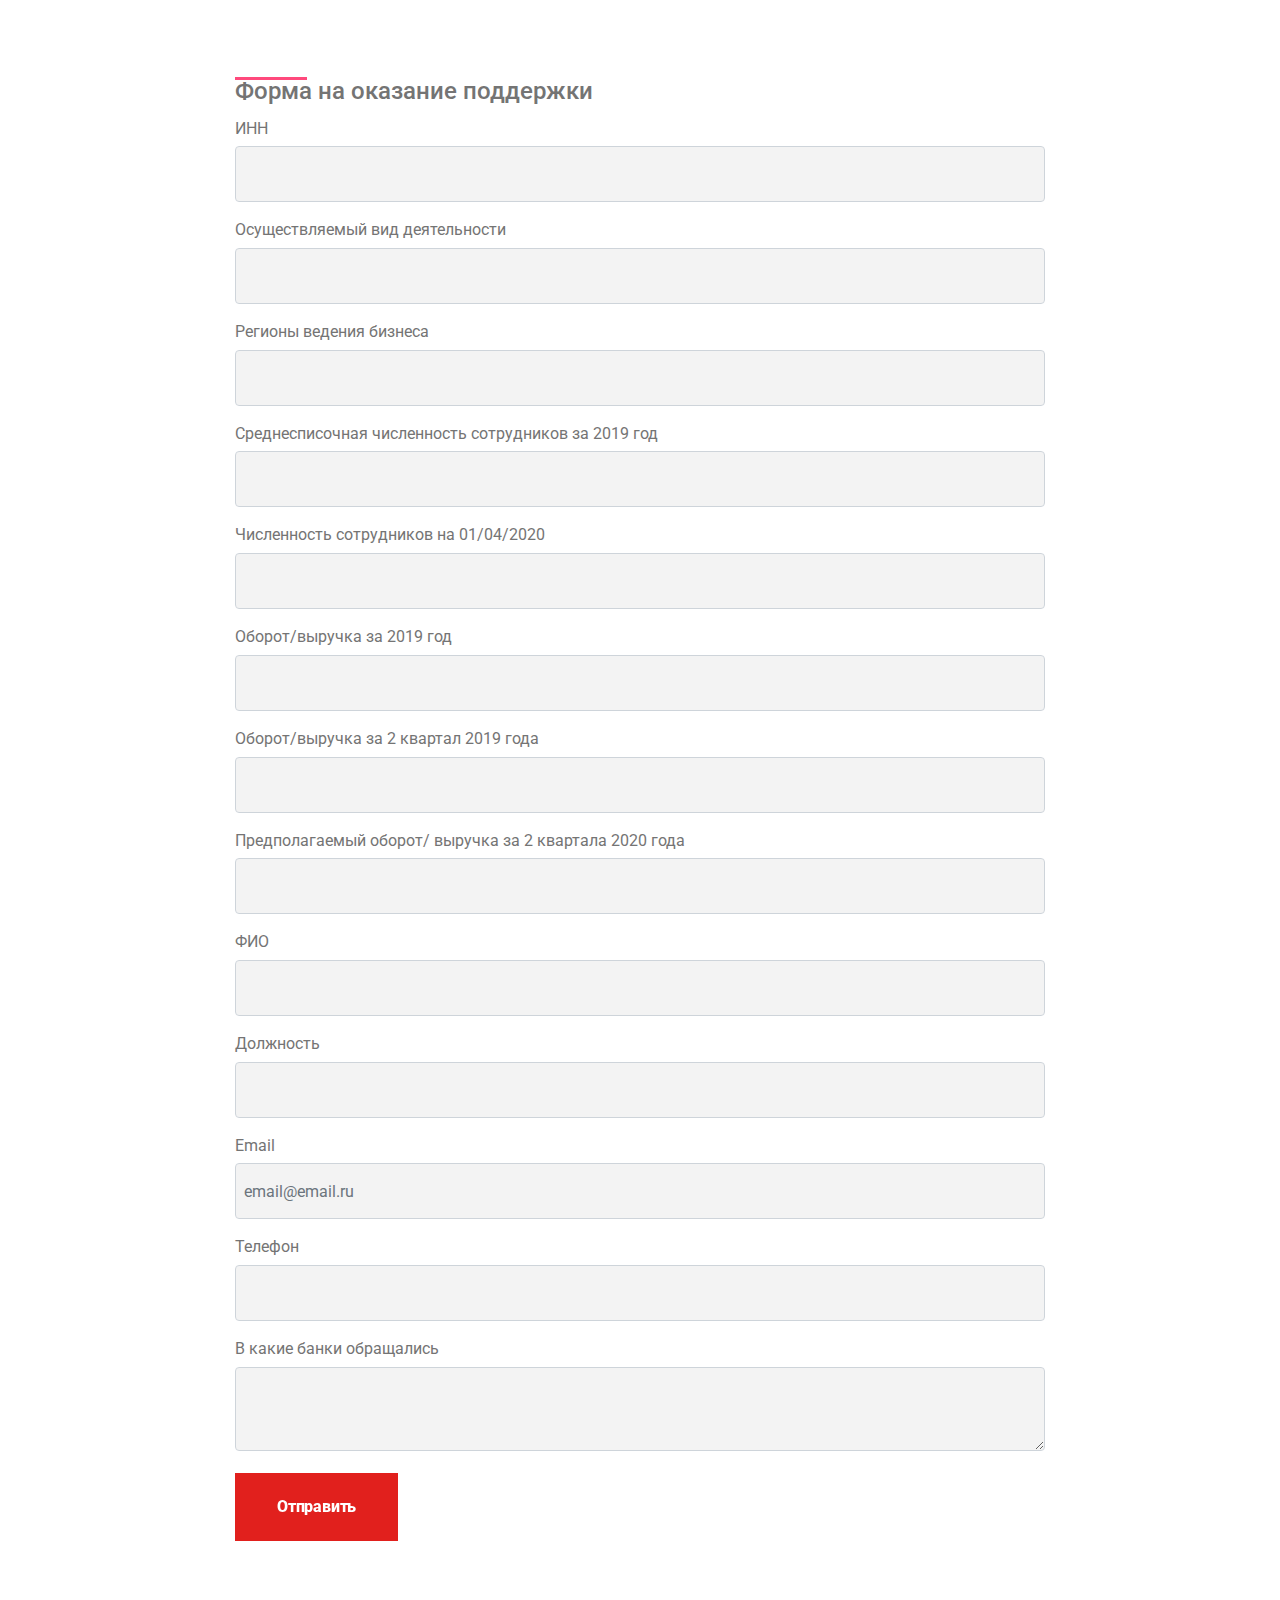
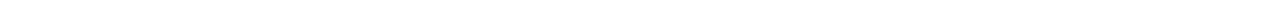
==== commit cb0ce13b: "create github pages" ====
--- a/page1.html
+++ b/page1.html
@@ -1,5 +1,5 @@
 <!DOCTYPE html>
-<html amp >
+<html  >
 <head>
   
   <meta charset="UTF-8">
@@ -9,84 +9,97 @@
   <link rel="shortcut icon" href="assets/images/logo4.png" type="image/x-icon">
   <meta name="description" content="">
   
-  <title>Subscribe</title>
+  <title>Form</title>
+  <link rel="stylesheet" href="assets/tether/tether.min.css">
+  <link rel="stylesheet" href="assets/bootstrap/css/bootstrap.min.css">
+  <link rel="stylesheet" href="assets/bootstrap/css/bootstrap-grid.min.css">
+  <link rel="stylesheet" href="assets/bootstrap/css/bootstrap-reboot.min.css">
+  <link rel="stylesheet" href="assets/formstyler/jquery.formstyler.css">
+  <link rel="stylesheet" href="assets/formstyler/jquery.formstyler.theme.css">
+  <link rel="stylesheet" href="assets/datepicker/jquery.datetimepicker.min.css">
+  <link rel="stylesheet" href="assets/theme/css/style.css">
+  <link rel="stylesheet" href="assets/formoid-css/recaptcha.css">
+  <link rel="preload" as="style" href="assets/mobirise/css/mbr-additional.css"><link rel="stylesheet" href="assets/mobirise/css/mbr-additional.css" type="text/css">
   
-<link rel="canonical" href="https://arviladze.github.io/1/page1.html">
- <style amp-boilerplate>body{-webkit-animation:-amp-start 8s steps(1,end) 0s 1 normal both;-moz-animation:-amp-start 8s steps(1,end) 0s 1 normal both;-ms-animation:-amp-start 8s steps(1,end) 0s 1 normal both;animation:-amp-start 8s steps(1,end) 0s 1 normal both}@-webkit-keyframes -amp-start{from{visibility:hidden}to{visibility:visible}}@-moz-keyframes -amp-start{from{visibility:hidden}to{visibility:visible}}@-ms-keyframes -amp-start{from{visibility:hidden}to{visibility:visible}}@-o-keyframes -amp-start{from{visibility:hidden}to{visibility:visible}}@keyframes -amp-start{from{visibility:hidden}to{visibility:visible}}</style>
-<noscript><style amp-boilerplate>body{-webkit-animation:none;-moz-animation:none;-ms-animation:none;animation:none}</style></noscript>
-<link href="https://fonts.googleapis.com/css?family=Merriweather:300,300i,400,400i,700,700i,900,900i&display=swap" rel="stylesheet">
- <link href="https://fonts.googleapis.com/css?family=Noto+Sans:400,400i,700,700i&display=swap" rel="stylesheet">
- <link href="https://fonts.googleapis.com/css?family=DM+Sans:400,400i,500,500i,700,700i&display=swap" rel="stylesheet">
- 
- <style amp-custom> 
-div,span,h1,h2,h3,h4,h5,h6,p,blockquote,a,ol,ul,li,figcaption,textarea,input{font: inherit;}*{-webkit-box-sizing: border-box;box-sizing: border-box;outline: none;}*:focus{outline: none;}body{position: relative;font-style: normal;line-height: 1.7;color: #222222;}section{background-color: #ffffff;background-position: 50% 50%;background-repeat: no-repeat;background-size: cover;overflow: hidden;padding: 30px 0;}h1,h2,h3,h4,h5,h6{margin: 0;padding: 0;}p,li,blockquote{letter-spacing: 0.5px;line-height: 1.7;}ul,ol,blockquote,p{margin-bottom: 0;margin-top: 0;}a{cursor: pointer;}a,a:hover{text-decoration: none;}a.mbr-iconfont:hover{text-decoration: none;}h1,h2,h3,h4,h5,h6,.display-1,.display-2,.display-4,.display-5,.display-7{word-break: break-word;word-wrap: break-word;}b,strong{font-weight: bold;}blockquote{padding: 10px 0 10px 20px;position: relative;border-left: 3px solid;}input:-webkit-autofill,input:-webkit-autofill:hover,input:-webkit-autofill:focus,input:-webkit-autofill:active{-webkit-transition-delay: 9999s;transition-delay: 9999s;-webkit-transition-property: background-color,color;-o-transition-property: background-color,color;transition-property: background-color,color;}html,body{height: auto;min-height: 100vh;}.mbr-section-title{margin: 0;padding: 0;font-style: normal;line-height: 1;width: 100%;}.mbr-section-subtitle{line-height: 1;width: 100%;}.mbr-text{font-style: normal;line-height: 1;width: 100%;}.mbr-white{color: #ffffff;}.mbr-black{color: #000000;}.align-left{text-align: left;}.align-left .list-item{justify-content: flex-start;}.align-center{text-align: center;}.align-center .list-item{justify-content: center;}.align-right{text-align: right;}.align-right .list-item{justify-content: flex-end;}@media (max-width: 767px){.align-left,.align-center,.align-right{text-align: center;}.align-left .list-item,.align-center .list-item,.align-right .list-item{justify-content: center;}}.mbr-light{font-weight: 300;}.mbr-regular{font-weight: 400;}.mbr-semibold{font-weight: 500;}.mbr-bold{font-weight: 700;}.icons-list a{margin: 0 1rem 0 0;}.icons-list a:last-child{margin: 0;}.mbr-figure{align-self: center;}.hidden{visibility: hidden;}.super-hide{display: none;}.inactive{-webkit-user-select: none;-moz-user-select: none;-ms-user-select: none;user-select: none;pointer-events: none;-webkit-user-drag: none;user-drag: none;}.mbr-overlay{position: absolute;bottom: 0;left: 0;right: 0;top: 0;z-index: 0;}.map-placeholder{display: none;}.google-map,.google-map iframe{position: relative;width: 100%;height: 400px;}@media (max-width: 992px){.google-map,.google-map iframe{padding: 0;margin: 0;}}amp-img{width: 100%;}amp-img img{max-height: 100%;max-width: 100%;}img.mbr-temp{width: 100%;}.rounded{border-radius: 50%;}.is-builder .nodisplay + img[async],.is-builder .nodisplay + img[decoding="async"],.is-builder amp-img > a + img[async],.is-builder amp-img > a + img[decoding="async"]{display: none;}html:not(.is-builder) amp-img > a{position: absolute;top: 0;bottom: 0;left: 0;right: 0;z-index: 1;}.is-builder .temp-amp-sizer{position: absolute;}.is-builder amp-youtube .temp-amp-sizer,.is-builder amp-vimeo .temp-amp-sizer{position: static;}.mobirise-spinner{position: absolute;top: 50%;left: 40%;margin-left: 10%;-webkit-transform: translate3d(-50%,-50%,0);z-index: 4;}.mobirise-spinner em{width: 24px;height: 24px;background: #3ac;border-radius: 100%;display: inline-block;-webkit-animation: slide 1s infinite;}.mobirise-spinner em:nth-child(1){-webkit-animation-delay: 0.1s;}.mobirise-spinner em:nth-child(2){-webkit-animation-delay: 0.2s;}.mobirise-spinner em:nth-child(3){-webkit-animation-delay: 0.3s;}@-moz-keyframes slide{0%{-webkit-transform: scale(1);}50%{opacity: 0.3;-webkit-transform: scale(2);}100%{-webkit-transform: scale(1);}}@-webkit-keyframes slide{0%{-webkit-transform: scale(1);}50%{opacity: 0.3;-webkit-transform: scale(2);}100%{-webkit-transform: scale(1);}}@-o-keyframes slide{0%{-webkit-transform: scale(1);}50%{opacity: 0.3;-webkit-transform: scale(2);}100%{-webkit-transform: scale(1);}}@keyframes slide{0%{-webkit-transform: scale(1);}50%{opacity: 0.3;-webkit-transform: scale(2);}100%{-webkit-transform: scale(1);}}.mobirise-loader .amp-active > div{display: none;}.iconfont-wrapper{display: inline-block;}.mbr-flex{display: flex;}.flex-wrap{flex-wrap: wrap;}.mbr-jc-s{justify-content: flex-start;}.mbr-jc-c{justify-content: center;}.mbr-jc-e{justify-content: flex-end;}.mbr-row-reverse{flex-direction: row-reverse;}.mbr-column{flex-direction: column;}amp-img,img{height: 100%;width: 100%;}.hidden-slide{display: none;}.visible-slide{display: flex;}section,.container,.container-fluid{position: relative;word-wrap: break-word;}.mbr-fullscreen .mbr-overlay{min-height: 100vh;}.mbr-fullscreen{display: flex;align-items: center;height: 100vh;min-height: 100vh;padding: 3rem 0;}.container{padding: 0 1rem;width: 100%;margin-right: auto;margin-left: auto;}@media (max-width: 767px){.container{max-width: 540px;}} @media (min-width: 768px){.container{max-width: 720px;}} @media (min-width: 992px){.container{max-width: 960px;}} @media (min-width: 1200px){.container{max-width: 1140px;}}.container-fluid{width: 100%;padding: 0 1rem;}.btn{position: relative;font-weight: 700;margin: 10px 0.8rem;border: 2px solid;font-style: normal;white-space: normal;transition: all 0.5s ease-in-out;display: inline-flex;align-items: center;justify-content: center;word-break: break-word;overflow: hidden;line-height: 1.6em;letter-spacing: 2px;}.btn-form{padding: 1rem 2rem;}.btn-form:hover{cursor: pointer;}.btn{padding: 10px 35px;border-radius: 25px;}.btn-sm{padding: 5px 32px;border-radius: 25px;}.btn-md{padding: 10px 35px;border-radius: 25px;}.btn-md:hover{transform: scale(1.1);}.btn-lg{padding: 12px 24px;border-radius: 50px;}.btn-lg:hover{transform: scale(1.1);}form .btn,form .mbr-section-btn{margin: 0;}.note-popover .btn:after{display: none;}.mbr-section-btn{margin: 0 -0.8rem;font-size: 0;}nav .mbr-section-btn{margin-left: 0rem;margin-right: 0rem;}.btn .mbr-iconfont,.btn.btn-md .mbr-iconfont{cursor: pointer;margin: 0 5px 0 0;}.btn-sm .mbr-iconfont{margin: 0 5px 0 0;}[type="submit"]{-webkit-appearance: none;}section.menu{min-height: 70px;}.menu-container{display: flex;-webkit-box-pack: justify;-ms-flex-pack: justify;justify-content: space-between;align-items: center;min-height: 70px;}@media (max-width: 991px){.menu-container{max-width: 100%;padding: 0 2rem;}} @media (max-width: 767px){.menu-container{padding: 0 1rem;}}.navbar{z-index: 100;width: 100%;}.navbar-fixed-top{position: fixed;top: 0;}.navbar-brand{display: flex;align-items: center;word-break: break-word;z-index: 1;}.navbar-logo{margin: 0 0.8rem 0 0;}@media (max-width: 767px){.navbar-logo amp-img{max-height: 55px;max-width: 55px;}}.navbar-caption-wrap{display: flex;}.navbar .navbar-collapse{display: flex;-ms-flex-preferred-size: auto;flex-basis: auto;align-items: center;justify-content: flex-end;}@media (max-width: 991px){.navbar .navbar-collapse{display: none;position: absolute;top: 0;right: 0;height: 100vh;padding: 70px 2rem 1rem;z-index: 1;}}@media (max-width: 991px){.navbar.opened .navbar-collapse.show,.navbar.opened .navbar-collapse.collapsing{display: block;}.is-builder .navbar-collapse{position: fixed;}}.navbar-nav{list-style-type: none;display: flex;flex-wrap: wrap;padding-left: 0;min-width: 10rem;}@media (max-width: 991px){.navbar-nav{flex-direction: column;}} .navbar-nav .mbr-iconfont{margin: 0 0.2rem 0 0;}.nav-item{word-break: break-all;}.nav-link{display: flex;align-items: center;justify-content: center;}.nav-link,.navbar-caption{transition: all 0.2s;letter-spacing: 1px;}.nav-dropdown .dropdown-menu{min-width: 10rem;position: absolute;left: 0;padding: 1.25rem 0;}.nav-dropdown .dropdown-menu .dropdown-item{line-height: 1.7;display: flex;justify-content: center;align-items: center;padding: 0;white-space: nowrap;}.nav-dropdown .dropdown-menu .dropdown{position: relative;}.dropdown-menu .dropdown:hover > .dropdown-menu{opacity: 1;pointer-events: all;}.nav-dropdown .dropdown-submenu{top: 0;left: 100%;margin: 0;}.nav-item.dropdown{position: relative;}.nav-item.dropdown .dropdown-menu{opacity: 0;pointer-events: none;}.nav-item.dropdown:hover > .dropdown-menu{opacity: 1;pointer-events: all;}.link.dropdown-toggle:after{display: inline-block;width: 5px;height: 5px;margin-left: .5rem;margin-top: -0.25rem;vertical-align: .255em;content: "";border: 1px solid;border-left: none;border-top: none;transform: rotate(45deg);}.navbar .dropdown.open > .dropdown-menu{display: block;}@media (max-width: 991px){.is-builder .nav-dropdown .dropdown-menu{position: relative;}.nav-dropdown .dropdown-submenu{left: 0;}.nav-dropdown .dropdown-menu .dropdown-item{padding: 0.25rem 1.5rem;margin: 0;justify-content: center;}.nav-dropdown .dropdown-menu .dropdown-item:after{right: auto;}.navbar.opened .dropdown-menu{top: 0;}}.navbar-buttons{display: flex;flex-wrap: wrap;align-items: center;justify-content: center;}@media (max-width: 991px){.navbar-buttons{flex-direction: column;}}.menu-social-list{display: flex;align-items: center;justify-content: center;flex-wrap: wrap;}.menu-social-list a{margin: 0 0.5rem;}.menu-social-list a span{font-size: 1rem;}button.navbar-toggler{position: absolute;right: 20px;top: 25px;width: 31px;height: 20px;cursor: pointer;transition: all .2s;align-self: center;}.hamburger span{position: absolute;right: 0;width: 30px;height: 2px;border-right: 5px;}.hamburger span:nth-child(1){top: 0;transition: all .2s;}.hamburger span:nth-child(2){top: 8px;transition: all .15s;}.hamburger span:nth-child(3){top: 8px;transition: all .15s;}.hamburger span:nth-child(4){top: 16px;transition: all .2s;}nav.opened .navbar-toggler:not(.hide) .hamburger span:nth-child(1){top: 8px;width: 0;opacity: 0;right: 50%;transition: all .2s;}nav.opened .navbar-toggler:not(.hide) .hamburger span:nth-child(2){transform: rotate(45deg);transition: all .25s;}nav.opened .navbar-toggler:not(.hide) .hamburger span:nth-child(3){transform: rotate(-45deg);transition: all .25s;}nav.opened .navbar-toggler:not(.hide) .hamburger span:nth-child(4){top: 8px;width: 0;opacity: 0;right: 50%;transition: all .2s;}.ampstart-btn.hamburger{position: absolute;top: 25px;right: 15px;margin-left: auto;height: 20px;width: 30px;background: none;border: none;cursor: pointer;z-index: 1000;}@media (min-width: 992px){.ampstart-btn,amp-sidebar{display: none;}.dropdown-menu .dropdown-toggle:after{content: "";border: 1px solid;border-left: none;border-top: none;transform: rotate(45deg);width: 5px;height: 5px;margin-left: 0.3rem;margin-top: -0.3077em;position: absolute;right: 1.1538em;top: 50%;}}.close-sidebar{width: 30px;height: 30px;position: relative;cursor: pointer;background-color: transparent;border: none;}.close-sidebar span{position: absolute;left: 0;width: 30px;height: 2px;border-right: 5px;}.close-sidebar span:nth-child(1){transform: rotate(-45deg);}.close-sidebar span:nth-child(2){transform: rotate(45deg);}.builder-sidebar{position: relative;height: 100vh;min-width: 10rem;z-index: 1030;padding: 1rem 2rem;max-width: 20rem;}.builder-sidebar .dropdown:hover > .dropdown-menu{position: relative;text-align: center;}section.sidebar-open:before{content: '';position: fixed;top: 0;bottom: 0;right: 0;left: 0;background-color: rgba(0,0,0,0.2);z-index: 1040;}#sidebar{background: transparent;}.is-builder section.horizontal-menu .ampstart-btn{display: none;}.is-builder section.horizontal-menu .dropdown-menu{z-index: auto;opacity: 1;pointer-events: auto;}.is-builder .menu{overflow: visible;}.card-title{margin: 0;}.card{position: relative;background-color: transparent;border: none;border-radius: 0;width: 100%;padding: 0 1rem;}@media (max-width: 767px){.card:not(.last-child){padding-bottom: 2rem;}} .card .card-img{width: auto;border-radius: 0;}.card .card-wrapper{height: 100%;}@media (max-width: 767px){.card .card-wrapper{flex-direction: column;}} .card img{height: 100%;-o-object-fit: cover;object-fit: cover;-o-object-position: center;object-position: center;}.card-inner,.items-list{display: flex;flex-direction: column;}.items-list{list-style-type: none;padding: 0;}.items-list .list-item{padding: 1rem 2rem;}.card-head{padding: 1.5rem 2rem;}.card-price-wrap{padding: 1rem 2rem;}.card-button{padding: 1rem;margin: 0;}.timeline-wrap{position: relative;}.timeline-wrap .iconBackground{position: absolute;left: 50%;width: 20px;height: 20px;line-height: 30px;text-align: center;border-radius: 50%;font-size: 30px;display: inline-block;background-color: #232323;top: 20px;margin: 0 0 0 -10px;}@media (max-width: 767px){.timeline-wrap .iconBackground{left: 0;}}.separline{position: relative;}@media (max-width: 767px){.separline:not(.last-child){padding-bottom: 2rem;}} .separline:before{position: absolute;content: "";width: 2px;background-color: #232323;left: calc(50% - 1px);height: calc(100% - 20px);top: 40px;}@media (max-width: 767px){.separline:before{left: 0;}}.gallery-img-wrap{position: relative;height: 100%;}.gallery-img-wrap:hover{cursor: pointer;}.gallery-img-wrap:hover .icon-wrap,.gallery-img-wrap:hover .caption-on-hover{opacity: 1;}.gallery-img-wrap:hover:after{opacity: .5;}.gallery-img-wrap amp-img{height: 100%;}.gallery-img-wrap:after{content: "";position: absolute;top: 0;bottom: 0;left: 0;right: 0;background: #000;opacity: 0;transition: opacity 0.3s;pointer-events: none;}.gallery-img-wrap .icon-wrap,.gallery-img-wrap .img-caption{z-index: 3;pointer-events: none;position: absolute;}.gallery-img-wrap .icon-wrap,.gallery-img-wrap .caption-on-hover{opacity: 0;transition: opacity 0.3s;}.gallery-img-wrap .icon-wrap{left: 50%;top: 50%;transform: translate(-50%,-50%);background-color: #fff;padding: .5rem;border-radius: 50%;}.gallery-img-wrap .amp-iconfont{color: #000;font-size: 1rem;width: 1rem;display: block;}.gallery-img-wrap .img-caption{left: 0;right: 0;}.gallery-img-wrap .img-caption.caption-top{top: 0;}.gallery-img-wrap .img-caption.caption-bottom{bottom: 0;}.gallery-img-wrap .img-caption:not(.caption-on-hover):after{content: "";position: absolute;top: 0;left: 0;right: 0;height: 100%;transition: opacity 0.3s;z-index: -1;pointer-events: none;}@media (max-width: 767px){.gallery-img-wrap:after,.gallery-img-wrap:hover:after,.gallery-img-wrap .icon-wrap{display: none;}.gallery-img-wrap .caption-on-hover{opacity: 1;}}.is-builder .gallery-img-wrap .icon-wrap,.is-builder .gallery-img-wrap .img-caption > *{pointer-events: all;}.amp-carousel-button,.dots-wrapper .dots span{transition: all 0.4s;cursor: pointer;outline: none;}.amp-carousel-button{border-radius: 50%;border: 10px transparent solid;transform: scale(1.5) translateY(-50%);height: 45px;width: 45px;}.amp-carousel-button:hover{opacity: 1;}.amp-carousel-button-next{background-position: 75% 50%;}.amp-carousel-button-prev{background-position: 25% 50%;}.dots-wrapper .dots{margin: 4px 8px;display: inline-block;}.dots-wrapper .dots span{border-radius: 12px;display: block;height: 24px;width: 24px;border: 10px solid #cccccc;}.dots-wrapper .dots span.current{width: 40px;}button.btn-img{cursor: pointer;}.is-builder .preview button.btn-img{opacity: 0.5;position: relative;pointer-events: none;}amp-image-lightbox,.lightbox{background: rgba(0,0,0,0.8);display: flex;flex-wrap: wrap;align-items: center;justify-content: center;width: 100%;height: 100%;overflow: auto;}amp-image-lightbox a.control,.lightbox a.control{position: absolute;cursor: default;top: 0;right: 0;}amp-image-lightbox .close,.lightbox .close{background: none;border: none;position: absolute;top: 15px;right: 25px;width: 32px;height: 32px;cursor: pointer;z-index: 1000;}amp-image-lightbox .close:before,amp-image-lightbox .close:after,.lightbox .close:before,.lightbox .close:after{position: absolute;top: 0;right: 15px;content: ' ';height: 32px;width: 2px;background-color: #fff;}amp-image-lightbox .close:before,.lightbox .close:before{transform: rotate(45deg);}amp-image-lightbox .close:after,.lightbox .close:after{transform: rotate(-45deg);}amp-image-lightbox .video-block,.lightbox .video-block{width: 100%;}div[submit-success] > *,div[submit-error] > *{padding: 1rem;margin-bottom: 1rem;}.form-block{z-index: 1;background-color: transparent;padding: 60px;position: relative;overflow: hidden;}.form-block .mbr-overlay{z-index: -1;}@media (max-width: 991px){.form-block{padding: 30px;}}form input,form textarea,form select{padding: 0.375rem 0.75rem;line-height: 1.6;width: 100%;background: #ffffff;border-width: 1px;border-style: solid;border-color: #ced4da;border-radius: 5px;color: #495057;}form input[type="checkbox"],form input[type="radio"]{border: none;background: none;width: auto;}form .field{padding-bottom: 1rem;padding-top: 1rem;}form textarea.field-input{height: 120px;}form .fieldset{display: flex;justify-content: center;flex-wrap: wrap;align-items: center;}textarea[type="hidden"]{display: none;}.form-check{margin-bottom: 0;}.form-check-label{padding-left: 0;}.form-check-input{position: relative;margin: 4px;}.form-check-inline{display: -webkit-inline-box;display: -ms-inline-flexbox;display: inline-flex;-webkit-box-align: center;-ms-flex-align: center;align-items: center;padding-left: 0;margin-right: .75rem;}.mbr-row,.mbr-form-row{display: -webkit-box;display: -ms-flexbox;display: flex;-ms-flex-wrap: wrap;flex-wrap: wrap;margin-left: -1rem;margin-right: -1rem;}.mbr-form-row{margin-left: -0.5rem;margin-right: -0.5rem;}.mbr-form-row > [class*="mbr-col"]{padding-left: 0.5rem;padding-right: 0.5rem;}@media (max-width: 767px){.mbr-col,.mbr-col-auto{padding-right: 1rem;padding-left: 1rem;}.mbr-col-sm-12{-ms-flex: 0 0 100%;-webkit-box-flex: 0;flex: 0 0 100%;max-width: 100%;padding-right: 1rem;padding-left: 1rem;}}@media (min-width: 768px){.mbr-col,.mbr-col-auto{padding-right: 1rem;padding-left: 1rem;}.mbr-col-md-2{-ms-flex: 0 0 16.6666666667%;-webkit-box-flex: 0;flex: 0 0 16.6666666667%;max-width: 16.6666666667%;padding-right: 1rem;padding-left: 1rem;}.mbr-col-md-3{-ms-flex: 0 0 25%;-webkit-box-flex: 0;flex: 0 0 25%;max-width: 25%;padding-right: 1rem;padding-left: 1rem;}.mbr-col-md-4{-ms-flex: 0 0 33.3333333333%;-webkit-box-flex: 0;flex: 0 0 33.3333333333%;max-width: 33.3333333333%;padding-right: 1rem;padding-left: 1rem;}.mbr-col-md-5{-ms-flex: 0 0 41.6666666667%;-webkit-box-flex: 0;flex: 0 0 41.6666666667%;max-width: 41.6666666667%;padding-right: 1rem;padding-left: 1rem;}.mbr-col-md-6{-ms-flex: 0 0 50%;-webkit-box-flex: 0;flex: 0 0 50%;max-width: 50%;padding-right: 1rem;padding-left: 1rem;}.mbr-col-md-7{-ms-flex: 0 0 58.3333333333%;-webkit-box-flex: 0;flex: 0 0 58.3333333333%;max-width: 58.3333333333%;padding-right: 1rem;padding-left: 1rem;}.mbr-col-md-8{-ms-flex: 0 0 66.6666666667%;-webkit-box-flex: 0;flex: 0 0 66.6666666667%;max-width: 66.6666666667%;padding-right: 1rem;padding-left: 1rem;}.mbr-col-md-10{-ms-flex: 0 0 83.3333333333%;-webkit-box-flex: 0;flex: 0 0 83.3333333333%;max-width: 83.3333333333%;padding-right: 1rem;padding-left: 1rem;}.mbr-col-md-12{-ms-flex: 0 0 100%;-webkit-box-flex: 0;flex: 0 0 100%;max-width: 100%;padding-right: 1rem;padding-left: 1rem;}}.mbr-col{-ms-flex: 1 1 auto;-webkit-box-flex: 1;flex: 1 1 auto;max-width: 100%;}.mbr-col-auto{-ms-flex: 0 0 auto;flex: 0 0 auto;width: auto;}@media (min-width: 992px){.mbr-col,.mbr-col-auto{padding-right: 1rem;padding-left: 1rem;}.mbr-col-lg-2{-ms-flex: 0 0 16.6666666667%;-webkit-box-flex: 0;flex: 0 0 16.6666666667%;max-width: 16.6666666667%;padding-right: 1rem;padding-left: 1rem;}.mbr-col-lg-3{-ms-flex: 0 0 25%;-webkit-box-flex: 0;flex: 0 0 25%;max-width: 25%;padding-right: 1rem;padding-left: 1rem;}.mbr-col-lg-4{-ms-flex: 0 0 33.3333333333%;-webkit-box-flex: 0;flex: 0 0 33.3333333333%;max-width: 33.3333333333%;padding-right: 1rem;padding-left: 1rem;}.mbr-col-lg-5{-ms-flex: 0 0 41.6666666667%;-webkit-box-flex: 0;flex: 0 0 41.6666666667%;max-width: 41.6666666667%;padding-right: 1rem;padding-left: 1rem;}.mbr-col-lg-6{-ms-flex: 0 0 50%;-webkit-box-flex: 0;flex: 0 0 50%;max-width: 50%;padding-right: 1rem;padding-left: 1rem;}.mbr-col-lg-7{-ms-flex: 0 0 58.3333333333%;-webkit-box-flex: 0;flex: 0 0 58.3333333333%;max-width: 58.3333333333%;padding-right: 1rem;padding-left: 1rem;}.mbr-col-lg-8{-ms-flex: 0 0 66.6666666667%;-webkit-box-flex: 0;flex: 0 0 66.6666666667%;max-width: 66.6666666667%;padding-right: 1rem;padding-left: 1rem;}.mbr-col-lg-9{-ms-flex: 0 0 75%;-webkit-box-flex: 0;flex: 0 0 75%;max-width: 75%;padding-right: 1rem;padding-left: 1rem;}.mbr-col-lg-10{-ms-flex: 0 0 83.3333333333%;-webkit-box-flex: 0;flex: 0 0 83.3333333333%;max-width: 83.3333333333%;padding-right: 1rem;padding-left: 1rem;}.mbr-col-lg-12{-ms-flex: 0 0 100%;-webkit-box-flex: 0;flex: 0 0 100%;max-width: 100%;padding-right: 1rem;padding-left: 1rem;}}@media (min-width: 992px){.lg-pb{padding-bottom: 3rem;}}@media (max-width: 991px){.md-pb{padding-bottom: 2rem;}}.mbr-pt-1,.mbr-py-1{padding-top: 0.5rem;}.mbr-pb-1,.mbr-py-1{padding-bottom: 0.5rem;}.mbr-px-1{padding-left: 0.5rem;padding-right: 0.5rem;}.mbr-p-1{padding: 0.5rem;}.mbr-pt-2,.mbr-py-2{padding-top: 1rem;}.mbr-pb-2,.mbr-py-2{padding-bottom: 1rem;}.mbr-px-2{padding-left: 1rem;padding-right: 1rem;}.mbr-p-2{padding: 1rem;}.mbr-pt-3,.mbr-py-3{padding-top: 1.5rem;}.mbr-pb-3,.mbr-py-3{padding-bottom: 1.5rem;}.mbr-px-3{padding-left: 1.5rem;padding-right: 1.5rem;}.mbr-p-3{padding: 1.5rem;}.mbr-pt-4,.mbr-py-4{padding-top: 2rem;}.mbr-pb-4,.mbr-py-4{padding-bottom: 2rem;}.mbr-px-4{padding-left: 2rem;padding-right: 2rem;}.mbr-p-4{padding: 2rem;}.mbr-pt-5,.mbr-py-5{padding-top: 60px;}.mbr-pb-5,.mbr-py-5{padding-bottom: 60px;}.mbr-px-5{padding-left: 60px;padding-right: 60px;}.mbr-p-5{padding: 60px;}@media (max-width: 991px){.mbr-p-3,.mbr-p-4,.mbr-p-5{padding: 1rem;}.mbr-px-4,.mbr-px-5{padding-left: 1rem;padding-right: 1rem;}.mbr-py-4,.mbr-py-5{padding-top: 1rem;padding-bottom: 1rem;}}.mbr-ml-auto{margin-left: auto;}.mbr-mr-auto{margin-right: auto;}.mbr-m-auto{margin: auto;}#scrollToTopMarker{position: absolute;width: 0px;height: 0px;top: 300px;}#scrollToTopButton{background: rgba(0,0,0,0.1);display: block;position: fixed;text-align: center;z-index: 5000;width: 45px;height: 45px;cursor: pointer;bottom: 10px;right: 10px;padding: 10px;padding-top: 20px;border: none;border-radius: 50%;transition: color .3s,background-color .3s,opacity .3s;}#scrollToTopButton a:after{content: '';display: inline-block;box-sizing: content-box;border-top: 3px solid;border-right: 3px solid;height: 8px;width: 8px;transition: all 0.3s;transform: rotate(-45deg);}.is-builder #scrollToTopButton{right: 30px;}.btn-sm.btn-white-outline:hover{color: #fff;background-color: transparent;}.mbr-section-title,.mbr-text{letter-spacing: 0;}.mbr-section-subtitle{letter-spacing: 2px;}
-body{font-family: DM Sans;}blockquote{border-color: #e49f37;}div[submit-success]{background: #66a4e3;}div[submit-error]{background: #fea2a7;}.display-1{font-family: 'Merriweather',serif;font-size: 4.375rem;line-height: 1;}.display-2{font-family: 'Noto Sans',sans-serif;font-size: 2.8rem;line-height: 1.2;}.display-4{font-family: 'DM Sans',sans-serif;font-size: 0.81rem;line-height: 1.7;}.display-5{font-family: 'DM Sans',sans-serif;font-size: 2.25rem;line-height: 1;}.display-6{font-family: 'DM Sans',sans-serif;font-size: 1.25rem;line-height: 1.7;}.display-7{font-family: 'DM Sans',sans-serif;font-size: 1rem;line-height: 1.7;}.mbr-section-subtitle,.mbr-section-title{line-height: 1;}.form-block input,.form-block textarea{font-family: 'DM Sans',sans-serif;font-size: 1rem;line-height: 1.7;}@media (max-width: 768px){.display-1{font-size: 3.5rem;font-size: calc( 2.18125rem + (4.375 - 2.18125) * ((100vw - 20rem) / (48 - 20)));line-height: calc( 1.4 * (2.18125rem + (4.375 - 2.18125) * ((100vw - 20rem) / (48 - 20))));}.display-2{font-size: 2.24rem;font-size: calc( 1.63rem + (2.8 - 1.63) * ((100vw - 20rem) / (48 - 20)));line-height: calc( 1.4 * (1.63rem + (2.8 - 1.63) * ((100vw - 20rem) / (48 - 20))));}.display-5{font-size: 1.8rem;font-size: calc( 1.4375rem + (2.25 - 1.4375) * ((100vw - 20rem) / (48 - 20)));line-height: calc( 1.4 * (1.4375rem + (2.25 - 1.4375) * ((100vw - 20rem) / (48 - 20))));}}.display-1 .mbr-iconfont-btn{font-size: 4.375rem;width: 4.375rem;}.display-2 .mbr-iconfont-btn{font-size: 2.8rem;width: 2.8rem;}.display-4 .mbr-iconfont-btn{font-size: 0.81rem;width: 0.81rem;}.display-5 .mbr-iconfont-btn{font-size: 2.25rem;width: 2.25rem;}.display-6 .mbr-iconfont-btn{font-size: 1.25rem;width: 1.25rem;}.display-7 .mbr-iconfont-btn{font-size: 1rem;width: 1rem;}.btn-secondary,.btn-secondary:active,.btn-secondary.active{background-color: #444444;border-color: #444444;color: #ffffff;}.btn-secondary:hover,.btn-secondary:focus,.btn-secondary.focus{background-color: transparent;border-color: #444444;color: #444444;}.btn-secondary.disabled,.btn-secondary:disabled{color: #ffffff;background-color: #444444;border-color: #444444;}.btn-info,.btn-info:active,.btn-info.active{background-color: #222222;border-color: #222222;color: #ffffff;}.btn-info:hover,.btn-info:focus,.btn-info.focus{background-color: transparent;border-color: #222222;color: #222222;}.btn-info.disabled,.btn-info:disabled{color: #ffffff;background-color: #222222;border-color: #222222;}.btn-success,.btn-success:active,.btn-success.active{background-color: #66a4e3;border-color: #66a4e3;color: #ffffff;}.btn-success:hover,.btn-success:focus,.btn-success.focus{background-color: transparent;border-color: #66a4e3;color: #66a4e3;}.btn-success.disabled,.btn-success:disabled{color: #ffffff;background-color: #66a4e3;border-color: #66a4e3;}.btn-warning,.btn-warning:active,.btn-warning.active{background-color: #122947;border-color: #122947;color: #ffffff;}.btn-warning:hover,.btn-warning:focus,.btn-warning.focus{background-color: transparent;border-color: #122947;color: #122947;}.btn-warning.disabled,.btn-warning:disabled{color: #ffffff;background-color: #122947;border-color: #122947;}.btn-danger,.btn-danger:active,.btn-danger.active{background-color: #fea2a7;border-color: #fea2a7;color: #ffffff;}.btn-danger:hover,.btn-danger:focus,.btn-danger.focus{background-color: transparent;border-color: #fea2a7;color: #fea2a7;}.btn-danger.disabled,.btn-danger:disabled{color: #ffffff;background-color: #fea2a7;border-color: #fea2a7;}.btn-primary,.btn-primary:active,.btn-primary.active{background-color: #e49f37;border-color: #e49f37;color: #ffffff;}.btn-primary:hover,.btn-primary:focus,.btn-primary.focus{background-color: transparent;border-color: #e49f37;color: #e49f37;}.btn-primary.disabled,.btn-primary:disabled{color: #ffffff;background-color: #e49f37;border-color: #e49f37;}.btn-black,.btn-black:active,.btn-black.active{background-color: #222222;border-color: #222222;color: #ffffff;}.btn-black:hover,.btn-black:focus,.btn-black.focus{background-color: transparent;border-color: #222222;color: #222222;}.btn-black.disabled,.btn-black:disabled{color: #ffffff;background-color: #222222;border-color: #222222;}.btn-white,.btn-white:active,.btn-white.active{background-color: #ffffff;border-color: #ffffff;color: #808080;}.btn-white:hover,.btn-white:focus,.btn-white.focus{background-color: transparent;border-color: #ffffff;color: #ffffff;}.btn-white.disabled,.btn-white:disabled{color: #808080;background-color: #ffffff;border-color: #ffffff;}.btn-primary-outline,.btn-primary-outline:active,.btn-primary-outline.active{background: none;border-color: #e49f37;color: #e49f37;}.btn-primary-outline:hover,.btn-primary-outline:focus,.btn-primary-outline.focus{color: #ffffff;background-color: #e49f37;border-color: #e49f37;}.btn-primary-outline.disabled,.btn-primary-outline:disabled{color: #ffffff;background-color: #e49f37;border-color: #e49f37;}.btn-secondary-outline,.btn-secondary-outline:active,.btn-secondary-outline.active{background: none;border-color: #444444;color: #444444;}.btn-secondary-outline:hover,.btn-secondary-outline:focus,.btn-secondary-outline.focus{color: #ffffff;background-color: #444444;border-color: #444444;}.btn-secondary-outline.disabled,.btn-secondary-outline:disabled{color: #ffffff;background-color: #444444;border-color: #444444;}.btn-info-outline,.btn-info-outline:active,.btn-info-outline.active{background: none;border-color: #222222;color: #222222;}.btn-info-outline:hover,.btn-info-outline:focus,.btn-info-outline.focus{color: #ffffff;background-color: #222222;border-color: #222222;}.btn-info-outline.disabled,.btn-info-outline:disabled{color: #ffffff;background-color: #222222;border-color: #222222;}.btn-success-outline,.btn-success-outline:active,.btn-success-outline.active{background: none;border-color: #66a4e3;color: #66a4e3;}.btn-success-outline:hover,.btn-success-outline:focus,.btn-success-outline.focus{color: #ffffff;background-color: #66a4e3;border-color: #66a4e3;}.btn-success-outline.disabled,.btn-success-outline:disabled{color: #ffffff;background-color: #66a4e3;border-color: #66a4e3;}.btn-warning-outline,.btn-warning-outline:active,.btn-warning-outline.active{background: none;border-color: #122947;color: #122947;}.btn-warning-outline:hover,.btn-warning-outline:focus,.btn-warning-outline.focus{color: #ffffff;background-color: #122947;border-color: #122947;}.btn-warning-outline.disabled,.btn-warning-outline:disabled{color: #ffffff;background-color: #122947;border-color: #122947;}.btn-danger-outline,.btn-danger-outline:active,.btn-danger-outline.active{background: none;border-color: #fea2a7;color: #fea2a7;}.btn-danger-outline:hover,.btn-danger-outline:focus,.btn-danger-outline.focus{color: #ffffff;background-color: #fea2a7;border-color: #fea2a7;}.btn-danger-outline.disabled,.btn-danger-outline:disabled{color: #ffffff;background-color: #fea2a7;border-color: #fea2a7;}.btn-black-outline,.btn-black-outline:active,.btn-black-outline.active{background: none;border-color: #222222;color: #222222;}.btn-black-outline:hover,.btn-black-outline:focus,.btn-black-outline.focus{color: #ffffff;background-color: #222222;border-color: #222222;}.btn-black-outline.disabled,.btn-black-outline:disabled{color: #ffffff;background-color: #222222;border-color: #222222;}.btn-white-outline,.btn-white-outline:active,.btn-white-outline.active{background: none;border-color: #ffffff;color: #ffffff;}.btn-white-outline:hover,.btn-white-outline:focus,.btn-white-outline.focus{color: #808080;background-color: #ffffff;border-color: #ffffff;}.btn-white-outline.disabled,.btn-white-outline:disabled{color: #808080;background-color: #ffffff;border-color: #ffffff;}.text-primary{color: #e49f37;}.text-secondary{color: #444444;}.text-success{color: #66a4e3;}.text-info{color: #222222;}.text-warning{color: #122947;}.text-danger{color: #fea2a7;}.text-white{color: #ffffff;}.text-black{color: #222222;}a[class*="text-"],.amp-iconfont,.mbr-iconfont{transition: 0.2s ease-in-out;}.amp-iconfont{color: #e49f37;}a.text-primary:hover,a.text-primary:focus{color: #734b0f;}a.text-secondary:hover,a.text-secondary:focus{color: #000000;}a.text-success:hover,a.text-success:focus{color: #1b5895;}a.text-info:hover,a.text-info:focus{color: #000000;}a.text-warning:hover,a.text-warning:focus{color: #000000;}a.text-danger:hover,a.text-danger:focus{color: #fc0b18;}a.text-white:hover,a.text-white:focus{color: #e6e6e6;}a.text-black:hover,a.text-black:focus{color: #a2a2a2;}.field-input:hover{border-color: #e49f37;}#scrollToTopButton{background-color: rgba(34,34,34,0.1);}#scrollToTopButton a:after{border-color: #ffffff;}.mobirise-spinner em:nth-child(1){background: #e49f37;}.mobirise-spinner em:nth-child(2){background: #fea2a7;}.mobirise-spinner em:nth-child(3){background: #66a4e3;}.cid-rV4LhGIFdv{padding-top: 75px;padding-bottom: 75px;background-color: #ffffff;}.cid-rV4LhGIFdv .mbr-overlay{background-color: #ffffff;opacity: 0.4;}.cid-rV4LhGIFdv .form-control,.cid-rV4LhGIFdv .field-input{padding: 0.5rem;background-color: #ffffff;border-color: #cccccc;color: #000000;transition: 0.4s;box-shadow: none;outline: none;}.cid-rV4LhGIFdv .form-control::-webkit-input-placeholder,.cid-rV4LhGIFdv .field-input::-webkit-input-placeholder,.cid-rV4LhGIFdv .form-control::-webkit-input-placeholder,.cid-rV4LhGIFdv .field-input::-webkit-input-placeholder{color: #c1c1c1;}.cid-rV4LhGIFdv .form-control:-moz-placeholder,.cid-rV4LhGIFdv .field-input:-moz-placeholder,.cid-rV4LhGIFdv .form-control:-moz-placeholder,.cid-rV4LhGIFdv .field-input:-moz-placeholder{color: #c1c1c1;}.cid-rV4LhGIFdv .form-control:hover,.cid-rV4LhGIFdv .field-input:hover,.cid-rV4LhGIFdv .form-control:focus,.cid-rV4LhGIFdv .field-input:focus{background-color: #ffffff;border-color: #cccccc;color: #232323;box-shadow: none;outline: none;}.cid-rV4LhGIFdv .form-control:hover::-webkit-input-placeholder,.cid-rV4LhGIFdv .field-input:hover::-webkit-input-placeholder,.cid-rV4LhGIFdv .form-control:focus::-webkit-input-placeholder,.cid-rV4LhGIFdv .field-input:focus::-webkit-input-placeholder,.cid-rV4LhGIFdv .form-control:hover::-webkit-input-placeholder,.cid-rV4LhGIFdv .field-input:hover::-webkit-input-placeholder,.cid-rV4LhGIFdv .form-control:focus::-webkit-input-placeholder,.cid-rV4LhGIFdv .field-input:focus::-webkit-input-placeholder{color: #c1c1c1;}.cid-rV4LhGIFdv .form-control:hover:-moz-placeholder,.cid-rV4LhGIFdv .field-input:hover:-moz-placeholder,.cid-rV4LhGIFdv .form-control:focus:-moz-placeholder,.cid-rV4LhGIFdv .field-input:focus:-moz-placeholder,.cid-rV4LhGIFdv .form-control:hover:-moz-placeholder,.cid-rV4LhGIFdv .field-input:hover:-moz-placeholder,.cid-rV4LhGIFdv .form-control:focus:-moz-placeholder,.cid-rV4LhGIFdv .field-input:focus:-moz-placeholder{color: #c1c1c1;}.cid-rV4LhGIFdv .jq-number__spin:hover,.cid-rV4LhGIFdv .jq-number__spin:focus{background-color: #ffffff;border-color: #cccccc;color: #ffffff;box-shadow: none;outline: none;}.cid-rV4LhGIFdv .jq-number__spin{background-color: #ffffff;border-color: #cccccc;color: #000000;transition: 0.4s;box-shadow: none;outline: none;}.cid-rV4LhGIFdv .jq-selectbox li,.cid-rV4LhGIFdv .jq-selectbox li{background-color: #ffffff;color: #000000;}.cid-rV4LhGIFdv .jq-selectbox li:hover,.cid-rV4LhGIFdv .jq-selectbox li.selected{background-color: #ffffff;color: #000000;}.cid-rV4LhGIFdv .jq-selectbox:hover .jq-selectbox__trigger-arrow,.cid-rV4LhGIFdv .jq-number__spin.minus:hover:after,.cid-rV4LhGIFdv .jq-number__spin.plus:hover:after{border-top-color: #ffffff;border-bottom-color: #ffffff;}.cid-rV4LhGIFdv .jq-selectbox .jq-selectbox__trigger-arrow,.cid-rV4LhGIFdv .jq-number__spin.minus:after,.cid-rV4LhGIFdv .jq-number__spin.plus:after{border-top-color: #ffffff;border-bottom-color: #ffffff;}.cid-rV4LhGIFdv input::-webkit-clear-button{display: none;}.cid-rV4LhGIFdv input::-webkit-inner-spin-button{display: none;}.cid-rV4LhGIFdv input::-webkit-outer-spin-button{display: none;}.cid-rV4LhGIFdv input::-webkit-calendar-picker-indicator{display: none;}
-[class*="-iconfont"]{display: inline-flex;}</style>
- 
-  <script async  src="https://cdn.ampproject.org/v0.js"></script>
-  <script async custom-element="amp-analytics" src="https://cdn.ampproject.org/v0/amp-analytics-0.1.js"></script>
-  <script async custom-element="amp-fx-collection" src="https://cdn.ampproject.org/v0/amp-fx-collection-0.1.js"></script>
-  <script async custom-element="amp-animation" src="https://cdn.ampproject.org/v0/amp-animation-0.1.js"></script>
-  <script async custom-element="amp-position-observer" src="https://cdn.ampproject.org/v0/amp-position-observer-0.1.js"></script>
-  <script async custom-element="amp-lightbox" src="https://cdn.ampproject.org/v0/amp-lightbox-0.1.js"></script>
-  <script async custom-template="amp-mustache" src="https://cdn.ampproject.org/v0/amp-mustache-0.1.js"></script>
-  <script async custom-element="amp-form" src="https://cdn.ampproject.org/v0/amp-form-0.1.js"></script>
   
   
 
 </head>
-<body><div id="top-page"></div>                                         <amp-animation id="showScrollToTopAnim" layout="nodisplay">                                             <script type="application/json">                                             {                                                 "duration": "200ms",                                                 "fill": "both",                                                 "iterations": "1",                                                 "direction": "alternate",                                                 "animations": [                                                     {                                                         "selector": "#scrollToTopButton",                                                         "keyframes": [                                                             { "opacity": "0.4", "visibility": "visible" }                                                         ]                                                     }                                                 ]                                             }                                             </script>                                         </amp-animation>                                         <amp-animation id="hideScrollToTopAnim" layout="nodisplay">                                             <script type="application/json">                                             {                                                 "duration": "200ms",                                                 "fill": "both",                                                 "iterations": "1",                                                 "direction": "alternate",                                                 "animations": [                                                     {                                                         "selector": "#scrollToTopButton",                                                         "keyframes": [                                                             { "opacity": "0", "visibility": "hidden" }                                                         ]                                                     }                                                 ]                                             }                                             </script>                                         </amp-animation>                                         <div id="scrollToTopMarker">                                             <amp-position-observer on="enter:hideScrollToTopAnim.start; exit:showScrollToTopAnim.start" layout="nodisplay">                                             </amp-position-observer>                                         </div>
-  <section class="form cid-rV4LhGIFdv" id="formbuilder-5">
+<body>
+  <section class="form cid-rWkauMJgCN" id="formbuilder-2">
     
     
     <div class="container">
         <div class="row">
             <div class="col-lg-8 mx-auto mbr-form" data-form-type="formoid">
 <!--Formbuilder Form-->
-<form method="POST" class="mbr-form" action-xhr="https://formoid.net/api/amp-form/push" data-form-title="Form Name"><input type="hidden" name="email" data-form-email="true" value="3t+ivqEoBpmhY4Qb6b28X6r4PinkVdRySm3B7ha8hClVgmopRmTH1sjNTh+OlfaOVJVbYnbolr++arPVk8EmQfDDoiMsseECnsciqmD9Ujpj5pFsfbw6BsrXxq0x2ypj.XZ5WHtHsWUFhZk7xDYPNxj2dQg61WRMuCXYgy8bcF7UK9H0kyo+zZMf+vgdpde8Mdece2UT3Htn2MPj3DSBZcjaQPt+Nm+zHUMc/P4FEalssH1SqW61Teix1ad2flnXC">
-<div class="mbr-row">
-<div submit-success="" class="mbr-col-lg-12 mbr-col-md-12 mbr-col-sm-12">
-<template data-form-alert="" type="amp-mustache">Благодарим за подписку!</template>
+<form action="https://mobirise.com/" method="POST" class="mbr-form form-with-styler" data-form-title="Form Name"><input type="hidden" name="email" data-form-email="true" value="UDJhd7EqvvDiXPrl7APSF8w9FgeOOQQQgXjCMOdk/gATd3y9rVUiFS/ZqV5zFqoKVEY+Mks6iQ0g+46SEtwMq+NZKqxqt1r33gANr2pz/lGZOa+J362afwhtbzU/g/Dl.qpA//AXIpUDJQJV/LHazm5XaCrJwgIXR3YVkyFcR+8tuOHAw3jD+PIessotZKuNsA6/Pbv4Kruoc/t/mgfHDXOxmF9+e4sm05u19PXxjIUE2Uq4WxZEP3430SlPtgZZa">
+<div class="form-row">
+<div hidden="hidden" data-form-alert="" class="alert alert-success col-12">Thanks for filling out the form!</div>
+<div hidden="hidden" data-form-alert-danger="" class="alert alert-danger col-12">Oops...! some problem!</div>
 </div>
-<div submit-error="" class="mbr-col-lg-12 mbr-col-md-12 mbr-col-sm-12">
-<template data-form-alert="" type="amp-mustache">Failed! {{error}}</template>
+<div class="dragArea form-row">
+<div class="col-lg-12 col-md-12 col-sm-12">
+<h4 class="mbr-fonts-style display-5">Форма на оказание поддержки</h4>
 </div>
-</div>
-<div class="dragArea mbr-row">
-<div class="mbr-col-lg-12 mbr-col-md-12 mbr-col-sm-12">
-<h4 class="mbr-fonts-style mbr-fonts-style display-5">Форма подписки</h4>
-</div>
-<div class="mbr-col-lg-12 mbr-col-md-12 mbr-col-sm-12">
+<div class="col-lg-12 col-md-12 col-sm-12">
 <hr>
 </div>
-<div data-for="form[data][0][1]" class="mbr-col-lg-12 mbr-col-md-12 mbr-col-sm-12 field">
-<input type="hidden" name="form[data][0][0]" value="Имя" id="form[data][0][0]-formbuilder-5" data-form-field="">
-<input type="text" name="form[data][0][1]" placeholder="Имя" data-form-field="Имя" class="field-input display-7" required="required" value="" id="form[data][0][1]-formbuilder-5">
+<div data-for="ИНН" class="col-lg-12 col-md-12 col-sm-12 form-group">
+<label for="ИНН-formbuilder-2" class="form-control-label mbr-fonts-style display-7">ИНН</label>
+<input type="text" name="ИНН" data-form-field="2" class="form-control display-7" value="" id="ИНН-formbuilder-2">
 </div>
-<div data-for="form[data][1][1]" class="mbr-col-lg-12 mbr-col-md-12 mbr-col-sm-12 field">
-<input type="hidden" name="form[data][1][0]" value="email" id="form[data][1][0]-formbuilder-5" data-form-field="">
-<input type="email" name="form[data][1][1]" placeholder="Email" data-form-field="email" class="field-input display-7" value="" id="form[data][1][1]-formbuilder-5">
+<div data-for="Осуществляемый вид деятельности" class="col-lg-12 col-md-12 col-sm-12 form-group">
+<label for="Осуществляемый вид деятельности-formbuilder-2" class="form-control-label mbr-fonts-style display-7">Осуществляемый вид деятельности</label>
+<input type="text" name="Осуществляемый вид деятельности" data-form-field="1" class="form-control display-7" value="" id="Осуществляемый вид деятельности-formbuilder-2">
 </div>
-<div data-for="form[data][2][1]" class="mbr-col-lg-12 mbr-col-md-12 mbr-col-sm-12 field">
-<input type="hidden" name="form[data][2][0]" value="Телефон" id="form[data][2][0]-formbuilder-5" data-form-field="">
-<input type="tel" name="form[data][2][1]" placeholder="Телефон" pattern="" data-form-field="Телефон" class="field-input display-7" value="" id="form[data][2][1]-formbuilder-5">
+<div data-for="Регионы ведения бизнеса" class="col-lg-12 col-md-12 col-sm-12 form-group">
+<label for="Регионы ведения бизнеса-formbuilder-2" class="form-control-label mbr-fonts-style display-7">Регионы ведения бизнеса</label>
+<input type="text" name="Регионы ведения бизнеса" data-form-field="3" class="form-control display-7" value="" id="Регионы ведения бизнеса-formbuilder-2">
 </div>
-<div class="mbr-col-lg-12 mbr-col-md-12 mbr-col-sm-12 field" data-for="form[data][3][1]">
-<div class="form-control-label">
-<label for="checkbox" class="mbr-fonts-style display-7">Способ получения</label>
+<div data-for="Среднесписочная численность сотрудников за 2019 год" class="col-lg-12 col-md-12 col-sm-12 form-group">
+<label for="Среднесписочная численность сотрудников за 2019 год-formbuilder-2" class="form-control-label mbr-fonts-style display-7">Среднесписочная численность сотрудников за 2019 год</label>
+<input type="text" name="Среднесписочная численность сотрудников за 2019 год" data-form-field="4" class="form-control display-7" value="" id="Среднесписочная численность сотрудников за 2019 год-formbuilder-2">
 </div>
-<div data-for="form[data][undefined][1]" class="form-check">
-<input type="hidden" name="form[data][3][0]" value="Почта" id="form[data][undefined][0]-formbuilder-5" data-form-field="">
-<input type="checkbox" value="Yes" name="form[data][3][1]" data-form-field="Телеграм" class="form-check-input display-7" id="form[data][undefined][1]-formbuilder-5">
-<label class="form-check-label display-7">Почта</label>
+<div class="col-lg-12 col-md-12 col-sm-12 form-group" data-for="Численность сотрудников на 01/04/2020">
+<label for="Численность сотрудников на 01/04/2020-formbuilder-2" class="form-control-label mbr-fonts-style display-7">Численность сотрудников на 01/04/2020</label>
+<input type="text" name="Численность сотрудников на 01/04/2020" data-form-field="5" class="form-control display-7" value="" id="Численность сотрудников на 01/04/2020-formbuilder-2">
 </div>
-<div data-for="form[data][undefined][1]" class="form-check">
-<input type="hidden" name="form[data][4][0]" value="Телеграм" id="form[data][undefined][0]-formbuilder-5" data-form-field="">
-<input type="checkbox" value="Yes" name="form[data][4][1]" data-form-field="Телеграм" class="form-check-input display-7" id="form[data][undefined][1]-formbuilder-5">
-<label class="form-check-label display-7">Телеграм</label>
+<div data-for="Оборот/выручка за 2019 год" class="col-lg-12 col-md-12 col-sm-12 form-group">
+<label for="Оборот/выручка за 2019 год-formbuilder-2" class="form-control-label mbr-fonts-style display-7">Оборот/выручка за 2019 год</label>
+<input type="text" name="Оборот/выручка за 2019 год" data-form-field="6" class="form-control display-7" value="" id="Оборот/выручка за 2019 год-formbuilder-2">
 </div>
+<div data-for="Оборот/выручка за 2 квартал 2019 года" class="col-lg-12 col-md-12 col-sm-12 form-group">
+<label for="Оборот/выручка за 2 квартал 2019 года-formbuilder-2" class="form-control-label mbr-fonts-style display-7">Оборот/выручка за 2 квартал 2019 года</label>
+<input type="text" name="Оборот/выручка за 2 квартал 2019 года" data-form-field="7" class="form-control display-7" value="" id="Оборот/выручка за 2 квартал 2019 года-formbuilder-2">
 </div>
-<div class="mbr-col-auto"><button type="submit" class="btn btn-primary display-7">Отправить</button></div>
+<div data-for="Предполагаемый оборот/ выручка за 2 квартала 2020 года" class="col-lg-12 col-md-12 col-sm-12 form-group">
+<label for="Предполагаемый оборот/ выручка за 2 квартала 2020 года-formbuilder-2" class="form-control-label mbr-fonts-style display-7">Предполагаемый оборот/ выручка за 2 квартала 2020 года</label>
+<input type="text" name="Предполагаемый оборот/ выручка за 2 квартала 2020 года" data-form-field="8" class="form-control display-7" value="" id="Предполагаемый оборот/ выручка за 2 квартала 2020 года-formbuilder-2">
+</div>
+<div data-for="ФИО" class="col-lg-12 col-md-12 col-sm-12 form-group">
+<label for="ФИО-formbuilder-2" class="form-control-label mbr-fonts-style display-7">ФИО</label>
+<input type="text" name="ФИО" data-form-field="9" class="form-control display-7" value="" id="ФИО-formbuilder-2">
+</div>
+<div data-for="Должность" class="col-lg-12 col-md-12 col-sm-12 form-group">
+<label for="Должность-formbuilder-2" class="form-control-label mbr-fonts-style display-7">Должность</label>
+<input type="text" name="Должность" data-form-field="10" class="form-control display-7" value="" id="Должность-formbuilder-2">
+</div>
+<div data-for="email" class="col-lg-12 col-md-12 col-sm-12 form-group">
+<label for="email-formbuilder-2" class="form-control-label mbr-fonts-style display-7">Email</label>
+<input type="email" name="email" placeholder="email@email.ru" data-form-field="email" class="form-control display-7" value="" id="email-formbuilder-2">
+</div>
+<div data-for="phone" class="col-lg-12 col-md-12 col-sm-12 form-group">
+<label for="phone-formbuilder-2" class="form-control-label mbr-fonts-style display-7">Телефон</label>
+<input type="tel" name="phone" data-form-field="phone" class="form-control display-7" value="" id="phone-formbuilder-2">
+</div>
+<div class="col-lg-12 col-md-12 col-sm-12 form-group" data-for="textarea">
+<label for="textarea-formbuilder-2" class="form-control-label mbr-fonts-style display-7">В какие банки обращались</label>
+<textarea name="textarea" data-form-field="textarea" class="form-control display-7" id="textarea-formbuilder-2"></textarea>
+</div>
+<div class="col-auto">
+<button type="submit" class="btn btn-primary display-7">Отправить</button>
+</div>
 </div>
 </form><!--Formbuilder Form-->
 </div>
@@ -95,9 +108,18 @@
 </section>
 
 
+  <script src="assets/web/assets/jquery/jquery.min.js"></script>
+  <script src="assets/popper/popper.min.js"></script>
+  <script src="assets/tether/tether.min.js"></script>
+  <script src="assets/bootstrap/js/bootstrap.min.js"></script>
+  <script src="assets/smoothscroll/smooth-scroll.js"></script>
+  <script src="assets/formstyler/jquery.formstyler.js"></script>
+  <script src="assets/formstyler/jquery.formstyler.min.js"></script>
+  <script src="assets/datepicker/jquery.datetimepicker.full.js"></script>
+  <script src="assets/theme/js/script.js"></script>
+  <script src="assets/formoid/formoid.min.js"></script>
   
   
- 
-  
-<button id="scrollToTopButton" on="tap:top-page.scrollTo(duration=200)">                                         <a class="scroll-to-top-arrow"></a>                                     </button></body>
+
+</body>
 </html>--- a/assets/theme/css/style.css
+++ b/assets/theme/css/style.css
@@ -0,0 +1,1127 @@
+section {
+  background-color: #eeeeee;
+}
+
+.form-control:focus {
+  box-shadow: none;
+}
+
+:focus {
+  outline: none;
+}
+
+section,
+.container,
+.container-fluid {
+  position: relative;
+  word-wrap: break-word;
+}
+
+a.mbr-iconfont:hover {
+  text-decoration: none;
+}
+
+.article .lead p,
+.article .lead ul,
+.article .lead ol,
+.article .lead pre,
+.article .lead blockquote {
+  margin-bottom: 0;
+}
+
+a {
+  font-style: normal;
+  font-weight: 400;
+  cursor: pointer;
+}
+
+a, a:hover {
+  text-decoration: none;
+}
+
+figure {
+  margin-bottom: 0;
+}
+
+body {
+  color: #747474;
+}
+
+h1,
+h2,
+h3,
+h4,
+h5,
+h6,
+.h1,
+.h2,
+.h3,
+.h4,
+.h5,
+.h6,
+.display-1,
+.display-2,
+.display-3,
+.display-4 {
+  line-height: 1;
+  word-break: break-word;
+  word-wrap: break-word;
+}
+
+b,
+strong {
+  font-weight: bold;
+}
+
+blockquote {
+  padding: 10px 0 10px 20px;
+  position: relative;
+  border-left: 2px solid;
+  border-color: #ff3366;
+}
+
+input:-webkit-autofill, input:-webkit-autofill:hover, input:-webkit-autofill:focus, input:-webkit-autofill:active {
+  transition-delay: 9999s;
+  transition-property: background-color, color;
+}
+
+textarea[type="hidden"] {
+  display: none;
+}
+
+body {
+  position: relative;
+}
+
+section {
+  background-position: 50% 50%;
+  background-repeat: no-repeat;
+  background-size: cover;
+}
+
+section .mbr-background-video,
+section .mbr-background-video-preview {
+  position: absolute;
+  bottom: 0;
+  left: 0;
+  right: 0;
+  top: 0;
+}
+
+.hidden {
+  visibility: hidden;
+}
+
+.mbr-z-index20 {
+  z-index: 20;
+}
+
+/*! Base colors */
+.mbr-white {
+  color: #ffffff;
+}
+
+.mbr-black {
+  color: #101010;
+}
+
+.mbr-bg-white {
+  background-color: #ffffff;
+}
+
+.mbr-bg-black {
+  background-color: #000000;
+}
+
+/*! Text-aligns */
+.align-left {
+  text-align: left;
+}
+
+.align-center {
+  text-align: center;
+}
+
+.align-right {
+  text-align: right;
+}
+
+@media (max-width: 767px) {
+  .align-left,
+  .align-center,
+  .align-right,
+  .mbr-section-btn,
+  .mbr-section-title {
+    text-align: left;
+  }
+}
+
+/*! Font-weight  */
+.mbr-light {
+  font-weight: 300;
+}
+
+.mbr-regular {
+  font-weight: 400;
+}
+
+.mbr-semibold {
+  font-weight: 500;
+}
+
+.mbr-bold {
+  font-weight: 700;
+}
+
+/*! Media.text-black:hover, a.text-black:focus */
+.media-size-item {
+  -moz-flex: 1 1 auto;
+  -o-flex: 1 1 auto;
+  flex: 1 1 auto;
+}
+
+.media-content {
+  flex-basis: 100%;
+}
+
+.media-container-row {
+  display: flex;
+  flex-direction: row;
+  flex-wrap: wrap;
+  justify-content: center;
+  align-content: center;
+  align-items: start;
+}
+
+.media-container-row .media-size-item {
+  width: 400px;
+}
+
+.media-container-column {
+  display: flex;
+  flex-direction: column;
+  flex-wrap: wrap;
+  justify-content: center;
+  align-content: center;
+  align-items: stretch;
+}
+
+.media-container-column > * {
+  width: 100%;
+}
+
+@media (min-width: 992px) {
+  .media-container-row {
+    flex-wrap: nowrap;
+  }
+}
+
+figure {
+  overflow: hidden;
+}
+
+figure[mbr-media-size] {
+  transition: width 0.1s;
+}
+
+.mbr-figure img,
+.mbr-figure iframe {
+  display: block;
+  width: 100%;
+}
+
+.card {
+  background-color: transparent;
+  border: none;
+}
+
+.card-box {
+  width: 100%;
+}
+
+.card-img {
+  flex-shrink: 0;
+  -webkit-flex-shrink: 0;
+}
+
+.media {
+  max-width: 100%;
+  margin: 0 auto;
+}
+
+.mbr-figure {
+  -ms-grid-row-align: center;
+  align-self: center;
+}
+
+.media-container > div {
+  max-width: 100%;
+}
+
+.mbr-figure img,
+.card-img img {
+  width: 100%;
+}
+
+@media (max-width: 991px) {
+  .media-size-item {
+    width: auto !important;
+  }
+  .media {
+    width: auto;
+  }
+  .mbr-figure {
+    width: 100% !important;
+  }
+}
+
+/*! Buttons */
+.mbr-section-btn {
+  margin-left: 0rem;
+  margin-right: 0rem;
+  font-size: 0;
+}
+
+nav .mbr-section-btn {
+  margin-left: 0rem;
+  margin-right: 0rem;
+}
+
+/*! Btn icon margin */
+.btn .mbr-iconfont,
+.btn.btn-sm .mbr-iconfont {
+  cursor: pointer;
+  margin-right: 0.5rem;
+}
+
+.btn.btn-md .mbr-iconfont,
+.btn.btn-md .mbr-iconfont {
+  margin-right: 0.8rem;
+}
+
+.mbr-regular {
+  font-weight: 400;
+}
+
+.mbr-semibold {
+  font-weight: 500;
+}
+
+.mbr-bold {
+  font-weight: 700;
+}
+
+[type="submit"] {
+  -webkit-appearance: none;
+}
+
+/*! Full-screen */
+.mbr-fullscreen .mbr-overlay {
+  min-height: 100vh;
+}
+
+.mbr-fullscreen {
+  display: flex;
+  display: -moz-flex;
+  display: -ms-flex;
+  display: -o-flex;
+  align-items: center;
+  -webkit-align-items: center;
+  min-height: 100vh;
+  padding-top: 3rem;
+  padding-bottom: 3rem;
+}
+
+/*! Map */
+.map {
+  height: 25rem;
+  position: relative;
+}
+
+.map iframe {
+  width: 100%;
+  height: 100%;
+}
+
+/* Form */
+.form-asterisk {
+  font-family: initial;
+  position: absolute;
+  top: -2px;
+  font-weight: normal;
+}
+
+/*! Scroll to top arrow */
+.mbr-arrow-up {
+  bottom: 25px;
+  right: 90px;
+  position: fixed;
+  text-align: right;
+  z-index: 5000;
+  color: #ffffff;
+  font-size: 32px;
+  transform: rotate(180deg);
+  -webkit-transform: rotate(180deg);
+}
+
+.mbr-arrow-up a {
+  background: rgba(0, 0, 0, 0.2);
+  border-radius: 3px;
+  color: #fff;
+  display: inline-block;
+  height: 60px;
+  width: 60px;
+  outline-style: none !important;
+  position: relative;
+  text-decoration: none;
+  transition: all .3s ease-in-out;
+  cursor: pointer;
+  text-align: center;
+}
+
+.mbr-arrow-up a:hover {
+  background-color: rgba(0, 0, 0, 0.4);
+}
+
+.mbr-arrow-up a i {
+  line-height: 60px;
+}
+
+.mbr-arrow-up-icon {
+  display: block;
+  color: #fff;
+}
+
+.mbr-arrow-up-icon::before {
+  content: "\203a";
+  display: inline-block;
+  font-family: serif;
+  font-size: 32px;
+  line-height: 1;
+  font-style: normal;
+  position: relative;
+  top: 6px;
+  left: -4px;
+  -webkit-transform: rotate(-90deg);
+  transform: rotate(-90deg);
+}
+
+/*! Arrow Down */
+.mbr-arrow {
+  position: absolute;
+  bottom: 45px;
+  left: 50%;
+  width: 60px;
+  height: 60px;
+  cursor: pointer;
+  background-color: rgba(80, 80, 80, 0.5);
+  border-radius: 50%;
+  -webkit-transform: translateX(-50%);
+  transform: translateX(-50%);
+}
+
+.mbr-arrow > a {
+  display: inline-block;
+  text-decoration: none;
+  outline-style: none;
+  -webkit-animation: arrowdown 1.7s ease-in-out infinite;
+  animation: arrowdown 1.7s ease-in-out infinite;
+}
+
+.mbr-arrow > a > i {
+  position: absolute;
+  top: -2px;
+  left: 15px;
+  font-size: 2rem;
+}
+
+@keyframes arrowdown {
+  0% {
+    transform: translateY(0px);
+    -webkit-transform: translateY(0px);
+  }
+  50% {
+    transform: translateY(-5px);
+    -webkit-transform: translateY(-5px);
+  }
+  100% {
+    transform: translateY(0px);
+    -webkit-transform: translateY(0px);
+  }
+}
+
+@-webkit-keyframes arrowdown {
+  0% {
+    transform: translateY(0px);
+    -webkit-transform: translateY(0px);
+  }
+  50% {
+    transform: translateY(-5px);
+    -webkit-transform: translateY(-5px);
+  }
+  100% {
+    transform: translateY(0px);
+    -webkit-transform: translateY(0px);
+  }
+}
+
+@media (max-width: 500px) {
+  .mbr-arrow-up {
+    left: 50%;
+    right: auto;
+    transform: translateX(-50%) rotate(180deg);
+    -webkit-transform: translateX(-50%) rotate(180deg);
+  }
+}
+
+/*Gradients animation*/
+@keyframes gradient-animation {
+  from {
+    background-position: 0% 100%;
+    -webkit-animation-timing-function: ease-in-out;
+            animation-timing-function: ease-in-out;
+  }
+  to {
+    background-position: 100% 0%;
+    -webkit-animation-timing-function: ease-in-out;
+            animation-timing-function: ease-in-out;
+  }
+}
+
+@-webkit-keyframes gradient-animation {
+  from {
+    background-position: 0% 100%;
+    -webkit-animation-timing-function: ease-in-out;
+            animation-timing-function: ease-in-out;
+  }
+  to {
+    background-position: 100% 0%;
+    -webkit-animation-timing-function: ease-in-out;
+            animation-timing-function: ease-in-out;
+  }
+}
+
+.bg-gradient {
+  background-size: 200% 200%;
+  animation: gradient-animation 5s infinite alternate;
+  -webkit-animation: gradient-animation 5s infinite alternate;
+}
+
+.menu .navbar-brand {
+  display: -webkit-flex;
+}
+
+.menu .navbar-brand span {
+  display: flex;
+  display: -webkit-flex;
+}
+
+.menu .navbar-brand .navbar-caption-wrap {
+  display: -webkit-flex;
+}
+
+.menu .navbar-brand .navbar-logo img {
+  display: -webkit-flex;
+}
+
+@media (min-width: 768px) and (max-width: 991px) {
+  .menu .navbar-toggleable-sm .navbar-nav {
+    display: -ms-flexbox;
+  }
+}
+
+@media (max-width: 991px) {
+  .menu .navbar-collapse {
+    max-height: 93.5vh;
+  }
+}
+
+@media (min-width: 992px) {
+  .menu .navbar-nav.nav-dropdown {
+    display: -webkit-flex;
+  }
+  .menu .navbar-toggleable-sm .navbar-collapse {
+    display: -webkit-flex !important;
+  }
+  .menu .collapsed .navbar-collapse {
+    max-height: 93.5vh;
+  }
+  .menu .collapsed .navbar-collapse.show {
+    overflow: auto;
+  }
+}
+
+@media (max-width: 767px) {
+  .menu .navbar-collapse {
+    max-height: 80vh;
+  }
+}
+
+.navbar {
+  display: -webkit-flex;
+  -webkit-flex-wrap: wrap;
+  -webkit-align-items: center;
+  -webkit-justify-content: space-between;
+}
+
+.navbar-collapse {
+  -webkit-flex-basis: 100%;
+  -webkit-flex-grow: 1;
+  -webkit-align-items: center;
+}
+
+.nav {
+  display: -webkit-flex;
+  -webkit-flex-wrap: wrap;
+}
+
+.row {
+  display: -webkit-flex;
+  -webkit-flex-wrap: wrap;
+}
+
+.justify-content-center {
+  -webkit-justify-content: center;
+}
+
+.form-inline {
+  display: -webkit-flex;
+  -webkit-align-items: center;
+}
+
+.card-wrapper {
+  -webkit-flex: 1;
+}
+
+.carousel-control {
+  z-index: 10;
+  display: -webkit-flex;
+  -webkit-align-items: center;
+  -webkit-justify-content: center;
+}
+
+.carousel-controls {
+  display: -webkit-flex;
+}
+
+.media {
+  display: -webkit-flex;
+}
+
+.form-group:focus {
+  outline: none;
+}
+
+.jq-selectbox__select {
+  padding: 1.07em .5em;
+  position: absolute;
+  top: 0;
+  left: 0;
+  width: 100%;
+}
+
+.jq-selectbox__dropdown {
+  position: absolute;
+  top: 100%;
+  left: 0 !important;
+  width: 100% !important;
+}
+
+.jq-selectbox__trigger-arrow {
+  -webkit-transform: translateY(-50%);
+          transform: translateY(-50%);
+}
+
+.jq-selectbox li {
+  padding: 1.07em .5em;
+}
+
+input[type="range"] {
+  padding-left: 0 !important;
+  padding-right: 0 !important;
+}
+
+.modal-dialog,
+.modal-content {
+  height: 100%;
+}
+
+.modal-dialog .carousel-inner {
+  height: calc(100vh - 1.75rem);
+}
+
+@media (max-width: 575px) {
+  .modal-dialog .carousel-inner {
+    height: calc(100vh - 1rem);
+  }
+}
+
+.carousel-item {
+  text-align: center;
+}
+
+.carousel-item img {
+  margin: auto;
+}
+
+.navbar-toggler {
+  align-self: flex-start;
+  padding: 0.25rem 0.75rem;
+  font-size: 1.25rem;
+  line-height: 1;
+  background: transparent;
+  border: 1px solid transparent;
+  border-radius: 0.25rem;
+}
+
+.navbar-toggler:focus,
+.navbar-toggler:hover {
+  text-decoration: none;
+}
+
+.navbar-toggler-icon {
+  display: inline-block;
+  width: 1.5em;
+  height: 1.5em;
+  vertical-align: middle;
+  content: "";
+  background: no-repeat center center;
+  background-size: 100% 100%;
+}
+
+.navbar-toggler-left {
+  position: absolute;
+  left: 1rem;
+}
+
+.navbar-toggler-right {
+  position: absolute;
+  right: 1rem;
+}
+
+@media (max-width: 575px) {
+  .navbar-togglea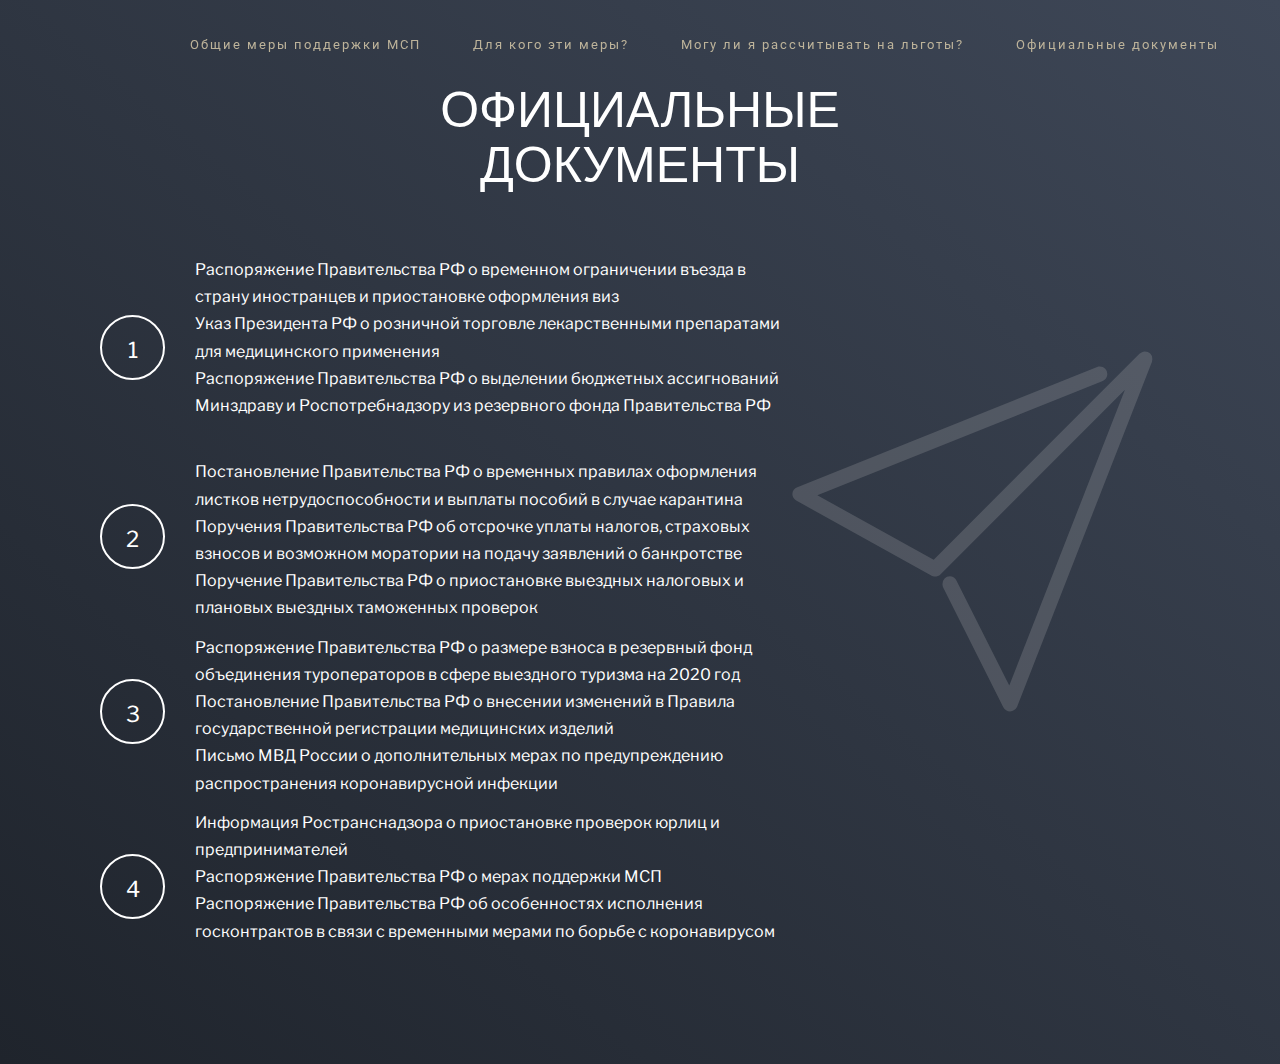
==== commit f8596abe: "create github pages" ====
--- a/page1.html
+++ b/page1.html
@@ -6,17 +6,15 @@
   <meta http-equiv="X-UA-Compatible" content="IE=edge">
   
   <meta name="viewport" content="width=device-width, initial-scale=1, minimum-scale=1">
-  <link rel="shortcut icon" href="assets/images/logo4.png" type="image/x-icon">
+  <link rel="shortcut icon" href="assets/images/whatsapp-image-2020-04-30-at-08.30.11-250x118.jpg" type="image/x-icon">
   <meta name="description" content="">
   
-  <title>Form</title>
+  <title>Documents</title>
+  <link rel="stylesheet" href="assets/web/assets/mobirise-icons/mobirise-icons.css">
+  <link rel="stylesheet" href="https://fonts.googleapis.com/css?family=Libre+Franklin:400,400i,600,600i">
   <link rel="stylesheet" href="assets/tether/tether.min.css">
   <link rel="stylesheet" href="assets/bootstrap/css/bootstrap.min.css">
-  <link rel="stylesheet" href="assets/bootstrap/css/bootstrap-grid.min.css">
-  <link rel="stylesheet" href="assets/bootstrap/css/bootstrap-reboot.min.css">
-  <link rel="stylesheet" href="assets/formstyler/jquery.formstyler.css">
-  <link rel="stylesheet" href="assets/formstyler/jquery.formstyler.theme.css">
-  <link rel="stylesheet" href="assets/datepicker/jquery.datetimepicker.min.css">
+  <link rel="stylesheet" href="assets/dropdown/css/style.css">
   <link rel="stylesheet" href="assets/theme/css/style.css">
   <link rel="stylesheet" href="assets/formoid-css/recaptcha.css">
   <link rel="preload" as="style" href="assets/mobirise/css/mbr-additional.css"><link rel="stylesheet" href="assets/mobirise/css/mbr-additional.css" type="text/css">
@@ -26,96 +24,121 @@
 
 </head>
 <body>
-  <section class="form cid-rWkauMJgCN" id="formbuilder-2">
+  <section class="menu1" id="menu1-19" data-rv-view="1515">
+
+    <nav class="navbar navbar-dropdown transparent navbar-fixed-top bg-color">
+        <div class="container-fluid">
+
+            <div class="mbr-table">
+                
+                <div class="mbr-table-cell text">
+
+                    <button class="navbar-toggler pull-xs-right hidden-lg-up" type="button" data-toggle="collapse" data-target="#exCollapsingNavbar">
+                        <div class="hamburger-icon"></div>
+                    </button>
+
+                    <ul class="nav-dropdown collapse pull-xs-right nav navbar-nav navbar-toggleable-sm" id="exCollapsingNavbar"><li class="nav-item"><a class="nav-link link" href="index.html#features5-t">Общие меры поддержки МСП</a></li><li class="nav-item"><a class="nav-link link" href="index.html#content3-o">Для кого эти меры?</a></li><li class="nav-item"><a class="nav-link link" href="https://kredit.arktika24.ru/page1.html#formbuilder-2">Могу ли я рассчитывать на льготы?</a></li><li class="nav-item"><a class="nav-link link" href="#top">Официальные документы</a></li></ul>
+
+                    <button hidden="" class="navbar-toggler navbar-close" type="button" data-toggle="collapse" data-target="#exCollapsingNavbar">
+                        <div class="close-icon"></div>
+                    </button>
+
+                </div>
+
+            </div>
+
+        </div>
+    </nav>
+
+</section>
+
+<section class="mbr-section mbr-section-hero features18 mbr-after-navbar" id="features18-1c" data-rv-view="1572" style="background: linear-gradient(to right top, rgb(31, 36, 44), rgb(62, 71, 87)) rgb(31, 36, 44); padding-top: 80px; padding-bottom: 80px;">
+
     
-    
+
+    <div class="bg-icon"><a href="#" class="mbri-paper-plane mbr-iconfont"></a></div>
+
+    <div class="container">
+        <div class="row heading">
+            <div class="col-md-10 col-md-offset-1 text-xs-center">
+
+                <h1 class="mbr-section-title display-3 heading-title">ОФИЦИАЛЬНЫЕ
+<div>ДОКУМЕНТЫ</div></h1>
+                
+                
+            </div>
+        </div>
+    </div>
+
     <div class="container">
         <div class="row">
-            <div class="col-lg-8 mx-auto mbr-form" data-form-type="formoid">
-<!--Formbuilder Form-->
-<form action="https://mobirise.com/" method="POST" class="mbr-form form-with-styler" data-form-title="Form Name"><input type="hidden" name="email" data-form-email="true" value="UDJhd7EqvvDiXPrl7APSF8w9FgeOOQQQgXjCMOdk/gATd3y9rVUiFS/ZqV5zFqoKVEY+Mks6iQ0g+46SEtwMq+NZKqxqt1r33gANr2pz/lGZOa+J362afwhtbzU/g/Dl.qpA//AXIpUDJQJV/LHazm5XaCrJwgIXR3YVkyFcR+8tuOHAw3jD+PIessotZKuNsA6/Pbv4Kruoc/t/mgfHDXOxmF9+e4sm05u19PXxjIUE2Uq4WxZEP3430SlPtgZZa">
-<div class="form-row">
-<div hidden="hidden" data-form-alert="" class="alert alert-success col-12">Thanks for filling out the form!</div>
-<div hidden="hidden" data-form-alert-danger="" class="alert alert-danger col-12">Oops...! some problem!</div>
-</div>
-<div class="dragArea form-row">
-<div class="col-lg-12 col-md-12 col-sm-12">
-<h4 class="mbr-fonts-style display-5">Форма на оказание поддержки</h4>
-</div>
-<div class="col-lg-12 col-md-12 col-sm-12">
-<hr>
-</div>
-<div data-for="ИНН" class="col-lg-12 col-md-12 col-sm-12 form-group">
-<label for="ИНН-formbuilder-2" class="form-control-label mbr-fonts-style display-7">ИНН</label>
-<input type="text" name="ИНН" data-form-field="2" class="form-control display-7" value="" id="ИНН-formbuilder-2">
-</div>
-<div data-for="Осуществляемый вид деятельности" class="col-lg-12 col-md-12 col-sm-12 form-group">
-<label for="Осуществляемый вид деятельности-formbuilder-2" class="form-control-label mbr-fonts-style display-7">Осуществляемый вид деятельности</label>
-<input type="text" name="Осуществляемый вид деятельности" data-form-field="1" class="form-control display-7" value="" id="Осуществляемый вид деятельности-formbuilder-2">
-</div>
-<div data-for="Регионы ведения бизнеса" class="col-lg-12 col-md-12 col-sm-12 form-group">
-<label for="Регионы ведения бизнеса-formbuilder-2" class="form-control-label mbr-fonts-style display-7">Регионы ведения бизнеса</label>
-<input type="text" name="Регионы ведения бизнеса" data-form-field="3" class="form-control display-7" value="" id="Регионы ведения бизнеса-formbuilder-2">
-</div>
-<div data-for="Среднесписочная численность сотрудников за 2019 год" class="col-lg-12 col-md-12 col-sm-12 form-group">
-<label for="Среднесписочная численность сотрудников за 2019 год-formbuilder-2" class="form-control-label mbr-fonts-style display-7">Среднесписочная численность сотрудников за 2019 год</label>
-<input type="text" name="Среднесписочная численность сотрудников за 2019 год" data-form-field="4" class="form-control display-7" value="" id="Среднесписочная численность сотрудников за 2019 год-formbuilder-2">
-</div>
-<div class="col-lg-12 col-md-12 col-sm-12 form-group" data-for="Численность сотрудников на 01/04/2020">
-<label for="Численность сотрудников на 01/04/2020-formbuilder-2" class="form-control-label mbr-fonts-style display-7">Численность сотрудников на 01/04/2020</label>
-<input type="text" name="Численность сотрудников на 01/04/2020" data-form-field="5" class="form-control display-7" value="" id="Численность сотрудников на 01/04/2020-formbuilder-2">
-</div>
-<div data-for="Оборот/выручка за 2019 год" class="col-lg-12 col-md-12 col-sm-12 form-group">
-<label for="Оборот/выручка за 2019 год-formbuilder-2" class="form-control-label mbr-fonts-style display-7">Оборот/выручка за 2019 год</label>
-<input type="text" name="Оборот/выручка за 2019 год" data-form-field="6" class="form-control display-7" value="" id="Оборот/выручка за 2019 год-formbuilder-2">
-</div>
-<div data-for="Оборот/выручка за 2 квартал 2019 года" class="col-lg-12 col-md-12 col-sm-12 form-group">
-<label for="Оборот/выручка за 2 квартал 2019 года-formbuilder-2" class="form-control-label mbr-fonts-style display-7">Оборот/выручка за 2 квартал 2019 года</label>
-<input type="text" name="Оборот/выручка за 2 квартал 2019 года" data-form-field="7" class="form-control display-7" value="" id="Оборот/выручка за 2 квартал 2019 года-formbuilder-2">
-</div>
-<div data-for="Предполагаемый оборот/ выручка за 2 квартала 2020 года" class="col-lg-12 col-md-12 col-sm-12 form-group">
-<label for="Предполагаемый оборот/ выручка за 2 квартала 2020 года-formbuilder-2" class="form-control-label mbr-fonts-style display-7">Предполагаемый оборот/ выручка за 2 квартала 2020 года</label>
-<input type="text" name="Предполагаемый оборот/ выручка за 2 квартала 2020 года" data-form-field="8" class="form-control display-7" value="" id="Предполагаемый оборот/ выручка за 2 квартала 2020 года-formbuilder-2">
-</div>
-<div data-for="ФИО" class="col-lg-12 col-md-12 col-sm-12 form-group">
-<label for="ФИО-formbuilder-2" class="form-control-label mbr-fonts-style display-7">ФИО</label>
-<input type="text" name="ФИО" data-form-field="9" class="form-control display-7" value="" id="ФИО-formbuilder-2">
-</div>
-<div data-for="Должность" class="col-lg-12 col-md-12 col-sm-12 form-group">
-<label for="Должность-formbuilder-2" class="form-control-label mbr-fonts-style display-7">Должность</label>
-<input type="text" name="Должность" data-form-field="10" class="form-control display-7" value="" id="Должность-formbuilder-2">
-</div>
-<div data-for="email" class="col-lg-12 col-md-12 col-sm-12 form-group">
-<label for="email-formbuilder-2" class="form-control-label mbr-fonts-style display-7">Email</label>
-<input type="email" name="email" placeholder="email@email.ru" data-form-field="email" class="form-control display-7" value="" id="email-formbuilder-2">
-</div>
-<div data-for="phone" class="col-lg-12 col-md-12 col-sm-12 form-group">
-<label for="phone-formbuilder-2" class="form-control-label mbr-fonts-style display-7">Телефон</label>
-<input type="tel" name="phone" data-form-field="phone" class="form-control display-7" value="" id="phone-formbuilder-2">
-</div>
-<div class="col-lg-12 col-md-12 col-sm-12 form-group" data-for="textarea">
-<label for="textarea-formbuilder-2" class="form-control-label mbr-fonts-style display-7">В какие банки обращались</label>
-<textarea name="textarea" data-form-field="textarea" class="form-control display-7" id="textarea-formbuilder-2"></textarea>
-</div>
-<div class="col-auto">
-<button type="submit" class="btn btn-primary display-7">Отправить</button>
-</div>
-</div>
-</form><!--Formbuilder Form-->
-</div>
+            <div class="mbr-cards-col col-xs-12 col-lg-8">
+                <div class="row">
+
+                    <div class="mbr-cards-col col-xs-12">
+                        <div class="card">
+                            <div class="card-img col-xs-3 mbr-table-cell"><div class="mbr-iconfont"><span><p>1</p></span></div></div>
+                            <div class="card-box col-xs-9 mbr-table-cell text-xs-left">
+                                <h4 class="card-title mbr-section-subtitle text-1">Распоряжение Правительства РФ о временном ограничении въезда в страну иностранцев и приостановке оформления виз
+<div>Указ Президента РФ о розничной торговле лекарственными препаратами для медицинского применения
+</div><div>Распоряжение Правительства РФ о выделении бюджетных ассигнований Минздраву и Роспотребнадзору из резервного фонда Правительства РФ
+</div><div><br></div></h4>
+                            </div>                            
+                            <div class="clear"></div>
+                        </div>
+                    </div>
+
+                    <div class="mbr-cards-col col-xs-12">
+                        <div class="card">
+                            <div class="card-img col-xs-3 mbr-table-cell"><div class="mbr-iconfont"><span><p>2</p></span></div></div>
+                            <div class="card-box col-xs-9 mbr-table-cell text-xs-left">
+                                <h4 class="card-title mbr-section-subtitle text-1">Постановление Правительства РФ о временных правилах оформления листков нетрудоспособности и выплаты пособий в случае карантина
+<div>Поручения Правительства РФ об отсрочке уплаты налогов, страховых взносов и возможном моратории на подачу заявлений о банкротстве
+</div><div>Поручение Правительства РФ о приостановке выездных налоговых и плановых выездных таможенных проверок</div></h4>
+                            </div>                            
+                            <div class="clear"></div>
+                        </div>
+                    </div>
+
+                    <div class="mbr-cards-col col-xs-12">
+                        <div class="card">
+                            <div class="card-img col-xs-3 mbr-table-cell"><div class="mbr-iconfont"><span><p>3</p></span></div></div>
+                            <div class="card-box col-xs-9 mbr-table-cell text-xs-left">
+                                <h4 class="card-title mbr-section-subtitle text-1">Распоряжение Правительства РФ о размере взноса в резервный фонд объединения туроператоров в сфере выездного туризма на 2020 год
+<div>Постановление Правительства РФ о внесении изменений в Правила государственной регистрации медицинских изделий
+</div><div>Письмо МВД России о дополнительных мерах по предупреждению распространения коронавирусной инфекции</div></h4>
+                            </div>                            
+                            <div class="clear"></div>
+                        </div>
+                    </div>
+
+                    <div class="mbr-cards-col col-xs-12">
+                        <div class="card">
+                            <div class="card-img col-xs-3 mbr-table-cell"><div class="mbr-iconfont"><span><p>4</p></span></div></div>
+                            <div class="card-box col-xs-9 mbr-table-cell text-xs-left">
+                                <h4 class="card-title mbr-section-subtitle text-1">Информация Ространснадзора о приостановке проверок юрлиц и предпринимателей
+<div>Распоряжение Правительства РФ о мерах поддержки МСП
+</div><div>Распоряжение Правительства РФ об особенностях исполнения госконтрактов в связи с временными мерами по борьбе с коронавирусом
+</div><div><br></div></h4>
+                            </div>                            
+                            <div class="clear"></div>
+                        </div>
+                    </div>
+
+                </div>
+            </div>
         </div>
     </div>
+
 </section>
 
 
   <script src="assets/web/assets/jquery/jquery.min.js"></script>
-  <script src="assets/popper/popper.min.js"></script>
   <script src="assets/tether/tether.min.js"></script>
   <script src="assets/bootstrap/js/bootstrap.min.js"></script>
-  <script src="assets/smoothscroll/smooth-scroll.js"></script>
-  <script src="assets/formstyler/jquery.formstyler.js"></script>
-  <script src="assets/formstyler/jquery.formstyler.min.js"></script>
-  <script src="assets/datepicker/jquery.datetimepicker.full.js"></script>
+  <script src="assets/smooth-scroll/smooth-scroll.js"></script>
+  <script src="assets/dropdown/js/script.min.js"></script>
+  <script src="assets/touch-swipe/jquery.touch-swipe.min.js"></script>
   <script src="assets/theme/js/script.js"></script>
   <script src="assets/formoid/formoid.min.js"></script>
   
--- a/assets/web/assets/mobirise-icons/mobirise-icons.css
+++ b/assets/web/assets/mobirise-icons/mobirise-icons.css
@@ -0,0 +1,477 @@
+@font-face {
+  font-family: 'MobiriseIcons';
+  src:  url('mobirise-icons.eot?spat4u');
+  src:  url('mobirise-icons.eot?spat4u#iefix') format('embedded-opentype'),
+    url('mobirise-icons.ttf?spat4u') format('truetype'),
+    url('mobirise-icons.woff?spat4u') format('woff'),
+    url('mobirise-icons.svg?spat4u#MobiriseIcons') format('svg');
+  font-weight: normal;
+  font-style: normal;
+  font-display: swap;
+}
+
+[class^="mbri-"], [class*=" mbri-"] {
+  /* use !important to prevent issues with browser extensions that change fonts */
+  font-family: MobiriseIcons !important;
+  speak: none;
+  font-style: normal;
+  font-weight: normal;
+  font-variant: normal;
+  text-transform: none;
+  line-height: 1;
+
+  /* Better Font Rendering =========== */
+  -webkit-font-smoothing: antialiased;
+  -moz-osx-font-smoothing: grayscale;
+}
+
+.mbri-add-submenu:before {
+  content: "\e900";
+}
+.mbri-alert:before {
+  content: "\e901";
+}
+.mbri-align-center:before {
+  content: "\e902";
+}
+.mbri-align-justify:before {
+  content: "\e903";
+}
+.mbri-align-left:before {
+  content: "\e904";
+}
+.mbri-align-right:before {
+  content: "\e905";
+}
+.mbri-android:before {
+  content: "\e906";
+}
+.mbri-apple:before {
+  content: "\e907";
+}
+.mbri-arrow-down:before {
+  content: "\e908";
+}
+.mbri-arrow-next:before {
+  content: "\e909";
+}
+.mbri-arrow-prev:before {
+  content: "\e90a";
+}
+.mbri-arrow-up:before {
+  content: "\e90b";
+}
+.mbri-bold:before {
+  content: "\e90c";
+}
+.mbri-bookmark:before {
+  content: "\e90d";
+}
+.mbri-bootstrap:before {
+  content: "\e90e";
+}
+.mbri-briefcase:before {
+  content: "\e90f";
+}
+.mbri-browse:before {
+  content: "\e910";
+}
+.mbri-bulleted-list:before {
+  content: "\e911";
+}
+.mbri-calendar:before {
+  content: "\e912";
+}
+.mbri-camera:before {
+  content: "\e913";
+}
+.mbri-cart-add:before {
+  content: "\e914";
+}
+.mbri-cart-full:before {
+  content: "\e915";
+}
+.mbri-cash:before {
+  content: "\e916";
+}
+.mbri-change-style:before {
+  content: "\e917";
+}
+.mbri-chat:before {
+  content: "\e918";
+}
+.mbri-clock:before {
+  content: "\e919";
+}
+.mbri-close:before {
+  content: "\e91a";
+}
+.mbri-cloud:before {
+  content: "\e91b";
+}
+.mbri-code:before {
+  content: "\e91c";
+}
+.mbri-contact-form:before {
+  content: "\e91d";
+}
+.mbri-credit-card:before {
+  content: "\e91e";
+}
+.mbri-cursor-click:before {
+  content: "\e91f";
+}
+.mbri-cust-feedback:before {
+  content: "\e920";
+}
+.mbri-database:before {
+  content: "\e921";
+}
+.mbri-delivery:before {
+  content: "\e922";
+}
+.mbri-desktop:before {
+  content: "\e923";
+}
+.mbri-devices:before {
+  content: "\e924";
+}
+.mbri-down:before {
+  content: "\e925";
+}
+.mbri-download:before {
+  content: "\e989";
+}
+.mbri-drag-n-drop:before {
+  content: "\e927";
+}
+.mbri-drag-n-drop2:before {
+  content: "\e928";
+}
+.mbri-edit:before {
+  content: "\e929";
+}
+.mbri-edit2:before {
+  content: "\e92a";
+}
+.mbri-error:before {
+  content: "\e92b";
+}
+.mbri-extension:before {
+  content: "\e92c";
+}
+.mbri-features:before {
+  content: "\e92d";
+}
+.mbri-file:before {
+  content: "\e92e";
+}
+.mbri-flag:before {
+  content: "\e92f";
+}
+.mbri-folder:before {
+  content: "\e930";
+}
+.mbri-gift:before {
+  content: "\e931";
+}
+.mbri-github:before {
+  content: "\e932";
+}
+.mbri-globe:before {
+  content: "\e933";
+}
+.mbri-globe-2:before {
+  content: "\e934";
+}
+.mbri-growing-chart:before {
+  content: "\e935";
+}
+.mbri-hearth:before {
+  content: "\e936";
+}
+.mbri-help:before {
+  content: "\e937";
+}
+.mbri-home:before {
+  content: "\e938";
+}
+.mbri-hot-cup:before {
+  content: "\e939";
+}
+.mbri-idea:before {
+  content: "\e93a";
+}
+.mbri-image-gallery:before {
+  content: "\e93b";
+}
+.mbri-image-slider:before {
+  content: "\e93c";
+}
+.mbri-info:before {
+  content: "\e93d";
+}
+.mbri-italic:before {
+  content: "\e93e";
+}
+.mbri-key:before {
+  content: "\e93f";
+}
+.mbri-laptop:before {
+  content: "\e940";
+}
+.mbri-layers:before {
+  content: "\e941";
+}
+.mbri-left-right:before {
+  content: "\e942";
+}
+.mbri-left:before {
+  content: "\e943";
+}
+.mbri-letter:before {
+  content: "\e944";
+}
+.mbri-like:before {
+  content: "\e945";
+}
+.mbri-link:before {
+  content: "\e946";
+}
+.mbri-lock:before {
+  content: "\e947";
+}
+.mbri-login:before {
+  content: "\e948";
+}
+.mbri-logout:before {
+  content: "\e949";
+}
+.mbri-magic-stick:before {
+  content: "\e94a";
+}
+.mbri-map-pin:before {
+  content: "\e94b";
+}
+.mbri-menu:before {
+  content: "\e94c";
+}
+.mbri-mobile:before {
+  content: "\e94d";
+}
+.mbri-mobile2:before {
+  content: "\e94e";
+}
+.mbri-mobirise:before {
+  content: "\e94f";
+}
+.mbri-more-horizontal:before {
+  content: "\e950";
+}
+.mbri-more-vertical:before {
+  content: "\e951";
+}
+.mbri-music:before {
+  content: "\e952";
+}
+.mbri-new-file:before {
+  content: "\e953";
+}
+.mbri-numbered-list:before {
+  content: "\e954";
+}
+.mbri-opened-folder:before {
+  content: "\e955";
+}
+.mbri-pages:before {
+  content: "\e956";
+}
+.mbri-paper-plane:before {
+  content: "\e957";
+}
+.mbri-paperclip:before {
+  content: "\e958";
+}
+.mbri-photo:before {
+  content: "\e959";
+}
+.mbri-photos:before {
+  content: "\e95a";
+}
+.mbri-pin:before {
+  content: "\e95b";
+}
+.mbri-play:before {
+  content: "\e95c";
+}
+.mbri-plus:before {
+  content: "\e95d";
+}
+.mbri-preview:before {
+  content: "\e95e";
+}
+.mbri-print:before {
+  content: "\e95f";
+}
+.mbri-protect:before {
+  content: "\e960";
+}
+.mbri-question:before {
+  content: "\e961";
+}
+.mbri-quote-left:before {
+  content: "\e962";
+}
+.mbri-quote-right:before {
+  content: "\e963";
+}
+.mbri-refresh:before {
+  content: "\e964";
+}
+.mbri-responsive:before {
+  content: "\e965";
+}
+.mbri-right:before {
+  content: "\e966";
+}
+.mbri-rocket:before {
+  content: "\e967";
+}
+.mbri-sad-face:before {
+  content: "\e968";
+}
+.mbri-sale:before {
+  content: "\e969";
+}
+.mbri-save:before {
+  content: "\e96a";
+}
+.mbri-search:before {
+  content: "\e96b";
+}
+.mbri-setting:before {
+  content: "\e96c";
+}
+.mbri-setting2:before {
+  content: "\e96d";
+}
+.mbri-setting3:before {
+  content: "\e96e";
+}
+.mbri-share:before {
+  content: "\e96f";
+}
+.mbri-shopping-bag:before {
+  content: "\e970";
+}
+.mbri-shopping-basket:before {
+  content: "\e971";
+}
+.mbri-shopping-cart:before {
+  content: "\e972";
+}
+.mbri-sites:before {
+  content: "\e973";
+}
+.mbri-smile-face:before {
+  content: "\e974";
+}
+.mbri-speed:before {
+  content: "\e975";
+}
+.mbri-star:before {
+  content: "\e976";
+}
+.mbri-success:before {
+  content: "\e977";
+}
+.mbri-sun:before {
+  content: "\e978";
+}
+.mbri-sun2:before {
+  content: "\e979";
+}
+.mbri-tablet:before {
+  content: "\e97a";
+}
+.mbri-tablet-vertical:before {
+  content: "\e97b";
+}
+.mbri-target:before {
+  content: "\e97c";
+}
+.mbri-timer:before {
+  content: "\e97d";
+}
+.mbri-to-ftp:before {
+  content: "\e97e";
+}
+.mbri-to-local-drive:before {
+  content: "\e97f";
+}
+.mbri-touch-swipe:before {
+  content: "\e980";
+}
+.mbri-touch:before {
+  content: "\e981";
+}
+.mbri-trash:before {
+  content: "\e982";
+}
+.mbri-underline:before {
+  content: "\e983";
+}
+.mbri-unlink:before {
+  content: "\e984";
+}
+.mbri-unlock:before {
+  content: "\e985";
+}
+.mbri-up-down:before {
+  content: "\e986";
+}
+.mbri-up:before {
+  content: "\e987";
+}
+.mbri-update:before {
+  content: "\e988";
+}
+.mbri-upload:before {
+ content: "\e926"; 
+}
+.mbri-user:before {
+  content: "\e98a";
+}
+.mbri-user2:before {
+  content: "\e98b";
+}
+.mbri-users:before {
+  content: "\e98c";
+}
+.mbri-video:before {
+  content: "\e98d";
+}
+.mbri-video-play:before {
+  content: "\e98e";
+}
+.mbri-watch:before {
+  content: "\e98f";
+}
+.mbri-website-theme:before {
+  content: "\e990";
+}
+.mbri-wifi:before {
+  content: "\e991";
+}
+.mbri-windows:before {
+  content: "\e992";
+}
+.mbri-zoom-out:before {
+  content: "\e993";
+}
+.mbri-redo:before {
+  content: "\e994";
+}
+.mbri-undo:before {
+  content: "\e995";
+}
--- a/assets/dropdown/css/style.css
+++ b/assets/dropdown/css/style.css
@@ -0,0 +1,472 @@
+.navbar-dropdown {
+  left: 0;
+  padding: 0;
+  position: absolute;
+  right: 0;
+  top: 0;
+  transition: all 0.45s ease;
+  z-index: 1030;
+  box-shadow: 0 0 10px 0px rgba(0, 0, 0, 0.1);
+}
+
+.navbar-dropdown .navbar-brand {
+  float: none;
+  font-size: 0;
+  padding: 1.25rem 0;
+  position: relative;
+  transition: padding 0.25s ease;
+  white-space: nowrap;
+}
+
+.navbar-dropdown .navbar-brand::before {
+  content: "";
+  display: inline-block;
+  height: 100%;
+  vertical-align: middle;
+}
+
+.navbar-dropdown .navbar-logo,
+.navbar-dropdown .navbar-caption {
+  display: inline-block;
+  vertical-align: middle;
+}
+
+.navbar-dropdown .navbar-logo {
+  margin-right: 0.8rem;
+  transition: margin 0.3s ease-in-out;
+}
+
+.navbar-dropdown .navbar-logo img {
+  height: 3.125rem;
+  transition: all 0.3s ease-in-out;
+}
+
+.navbar-dropdown .mbr-table-cell {
+  height: 5.625rem;
+}
+
+@media (max-width: 991px) {
+  .navbar-dropdown .navbar-buttons {
+    display: none;
+  }
+}
+
+.navbar-dropdown .navbar-caption {
+  font-family: "Montserrat";
+  font-size: 1rem;
+  font-weight: 700;
+  white-space: normal;
+}
+
+.navbar-dropdown .navbar-caption,
+.navbar-dropdown .navbar-caption:hover {
+  color: inherit;
+  text-decoration: none;
+}
+
+.navbar-dropdown.navbar-fixed-top {
+  position: fixed;
+}
+
+.navbar-dropdown.bg-color.transparent {
+  background: none !important;
+  box-shadow: 0 0 0px 0px rgba(0, 0, 0, 0.1);
+}
+
+.navbar-dropdown.navbar-short {
+  box-shadow: 0px 0px 15px rgba(0, 0, 0, 0.2);
+}
+
+.navbar-dropdown.navbar-short .navbar-brand {
+  padding: 0.625rem 0;
+}
+
+.navbar-dropdown.navbar-short .navbar-logo {
+  margin-right: 0.5rem;
+}
+
+.navbar-dropdown.navbar-short .navbar-logo img {
+  height: 2.375rem;
+}
+
+.navbar-dropdown.navbar-short .mbr-table-cell {
+  height: 3.625rem;
+}
+
+.navbar-dropdown.navbar-short .nav-dropdown .dropdown-menu {
+  box-shadow: 0 8px 15px rgba(0, 0, 0, 0.1);
+}
+
+.navbar-dropdown .navbar-close {
+  right: 0.825rem;
+  position: fixed;
+  top: 1.55rem;
+  z-index: 1000;
+}
+
+.navbar-dropdown.opened {
+  background: none !important;
+  box-shadow: none;
+  border: none;
+}
+
+.navbar-dropdown.opened .navbar-brand,
+.navbar-dropdown.opened .navbar-toggler {
+  display: none;
+}
+
+.navbar-dropdown.opened .nav-dropdown {
+  box-shadow: 0px 0px 15px rgba(0, 0, 0, 0.2);
+}
+
+.navbar-dropdown.opened .nav-dropdown .dropdown-menu {
+  box-shadow: 0 8px 15px transparent;
+}
+
+.navbar-dropdown .hamburger-icon {
+  content: "";
+  width: 16px;
+  -webkit-box-shadow: 0 -6px 0 1px, 0 0 0 1px, 0 6px 0 1px;
+  -moz-box-shadow: 0 -6px 0 1px, 0 0 0 1px, 0 6px 0 1px;
+  box-shadow: 0 -6px 0 1px, 0 0 0 1px, 0 6px 0 1px;
+}
+
+.navbar-dropdown .close-icon {
+  position: relative;
+  width: 21px;
+  height: 21px;
+  overflow: hidden;
+}
+
+.navbar-dropdown .close-icon::before,
+.navbar-dropdown .close-icon::after {
+  content: '';
+  position: absolute;
+  height: 2px;
+  width: 100%;
+  top: 50%;
+  left: 0;
+  margin-top: -1px;
+}
+
+.navbar-dropdown .close-icon::before {
+  transform: rotate(45deg);
+  -ms-transform: rotate(45deg);
+  -webkit-transform: rotate(45deg);
+}
+
+.navbar-dropdown .close-icon::after {
+  transform: rotate(-45deg);
+  -ms-transform: rotate(-45deg);
+  -webkit-transform: rotate(-45deg);
+}
+
+.dropdown-menu .dropdown-toggle[data-toggle="dropdown-submenu"]::after {
+  border-bottom: 0.35em solid transparent;
+  border-left: 0.35em solid;
+  border-right: 0;
+  border-top: 0.35em solid transparent;
+  margin-left: 0.3rem;
+}
+
+.dropdown-menu .dropdown-item:focus {
+  outline: 0;
+}
+
+.nav-dropdown {
+  display: table !important;
+  font-family: "Open Sans";
+  font-size: 0.75rem;
+  font-weight: 400;
+  letter-spacing: 2px;
+  height: auto !important;
+}
+
+.nav-dropdown .nav-item {
+  display: table-cell;
+  float: none;
+  vertical-align: middle;
+  position: relative;
+  white-space: nowrap;
+}
+
+.nav-dropdown .nav-btn {
+  padding-left: 1rem;
+}
+
+.nav-dropdown .link {
+  margin: 1.667em 2em;
+  padding: 0;
+  transition: color .2s ease-in-out;
+}
+
+.nav-dropdown .link.dropdown-toggle {
+  margin-right: 2.583em;
+}
+
+.nav-dropdown .link.dropdown-toggle::after {
+  margin-left: .25rem;
+  border-top: 0.35em solid;
+  border-right: 0.35em solid transparent;
+  border-left: 0.35em solid transparent;
+  border-bottom: 0;
+}
+
+.nav-dropdown .link.dropdown-toggle::after {
+  display: block;
+  margin-top: -0.1667em;
+  position: absolute;
+  right: 1.3333em;
+  top: 50%;
+}
+
+.nav-dropdown .link.dropdown-toggle[aria-expanded="true"] {
+  margin: 0;
+  padding: 1.667em 2.583em 1.667em 1.667em;
+}
+
+.nav-dropdown .link::after,
+.nav-dropdown .dropdown-item::after {
+  color: inherit;
+}
+
+.nav-dropdown .btn {
+  font-size: 0.85rem;
+  font-weight: 700;
+  letter-spacing: 2px;
+  margin-bottom: 0;
+  padding-left: 1.625rem;
+  padding-right: 1.625rem;
+}
+
+.nav-dropdown .dropdown-menu {
+  border-radius: 0;
+  border: 0;
+  right: auto;
+  left: 0;
+  margin: 0;
+  padding-bottom: 1.25rem;
+  padding-top: 1.25rem;
+  box-shadow: 0px 10px 30px -11px rgba(0, 0, 0, 0.3);
+  transition: all .45s;
+}
+
+.nav-dropdown .dropdown-submenu {
+  left: 100%;
+  right: auto;
+  margin-left: 0.0rem;
+  margin-top: -1.25rem;
+  top: 0;
+}
+
+.nav-dropdown .dropdown-item {
+  font-size: 0.8125rem;
+  font-weight: 500;
+  line-height: 2;
+  text-align: left;
+  padding: 0.3846em 2.615em 0.3846em 1.5385em;
+  position: relative;
+  transition: color .2s ease-in-out, background-color .2s ease-in-out;
+}
+
+.nav-dropdown .dropdown-item::before {
+  content: '';
+  position: absolute;
+  bottom: 4px;
+  left: 20px;
+  height: 2px;
+  width: 0;
+  transition: all .2s ease-in-out;
+}
+
+.nav-dropdown .dropdown-item::after {
+  margin-top: -0.3077em;
+  position: absolute;
+  right: 1.1538em;
+  top: 50%;
+}
+
+.nav-dropdown .dropdown-item:focus,
+.nav-dropdown .dropdown-item:hover {
+  background: none;
+}
+
+.nav-dropdown .dropdown-item:focus::before,
+.nav-dropdown .dropdown-item:hover::before {
+  width: calc(100% - 40px);
+}
+
+@media (max-width: 991px) {
+  .nav-dropdown.navbar-toggleable-sm {
+    bottom: 0;
+    display: none;
+    right: 0;
+    overflow-x: hidden;
+    position: fixed;
+    top: 0;
+    transform: translateX(100%);
+    -ms-transform: translateX(100%);
+    -webkit-transform: translateX(100%);
+    width: 18.75rem;
+    z-index: 999;
+  }
+}
+
+.nav-dropdown.navbar-toggleable-xl {
+  bottom: 0;
+  display: none;
+  right: 0;
+  overflow-x: hidden;
+  position: fixed;
+  top: 0;
+  transform: translateX(100%);
+  -ms-transform: translateX(100%);
+  -webkit-transform: translateX(100%);
+  width: 18.75rem;
+  z-index: 999;
+}
+
+.nav-dropdown-sm {
+  display: block !important;
+  overflow-x: hidden;
+  overflow: auto;
+  padding-top: 3.875rem;
+}
+
+.nav-dropdown-sm::after {
+  content: "";
+  display: block;
+  height: 3rem;
+  width: 100%;
+}
+
+.nav-dropdown-sm.collapse.in~.navbar-close {
+  display: block !important;
+}
+
+.nav-dropdown-sm.collapsing,
+.nav-dropdown-sm.collapse.in {
+  transform: translateX(0);
+  -ms-transform: translateX(0);
+  -webkit-transform: translateX(0);
+  transition: all 0.25s ease-out;
+  -webkit-transition: all 0.25s ease-out;
+}
+
+.nav-dropdown-sm.collapsing[aria-expanded="false"] {
+  transform: translateX(100%);
+  -ms-transform: translateX(100%);
+  -webkit-transform: translateX(100%);
+}
+
+.nav-dropdown-sm .nav-item {
+  display: block;
+  margin-left: 0 !important;
+  padding-left: 0;
+}
+
+.nav-dropdown-sm .link,
+.nav-dropdown-sm .dropdown-item {
+  border-top: 1px dotted rgba(255, 255, 255, 0.1);
+  font-size: 0.8125rem;
+  line-height: 1.6;
+  text-align: left;
+  margin: 0 !important;
+  padding: 0.875rem 2.4rem 0.875rem 1.5625rem !important;
+  position: relative;
+  white-space: normal;
+}
+
+.nav-dropdown-sm .link::before,
+.nav-dropdown-sm .dropdown-item::before {
+  right: auto;
+  left: 0;
+  bottom: 0;
+}
+
+.nav-dropdown-sm .link::after,
+.nav-dropdown-sm .dropdown-item::after {
+  left: auto;
+  right: 1.1538em;
+}
+
+.nav-dropdown-sm .link:focus,
+.nav-dropdown-sm .link:hover,
+.nav-dropdown-sm .dropdown-item:focus,
+.nav-dropdown-sm .dropdown-item:hover {
+  background: rgba(0, 0, 0, 0.2) !important;
+}
+
+.nav-dropdown-sm .link:focus::before,
+.nav-dropdown-sm .link:hover::before,
+.nav-dropdown-sm .dropdown-item:focus::before,
+.nav-dropdown-sm .dropdown-item:hover::before {
+  width: 100%;
+}
+
+.nav-dropdown-sm .nav-btn {
+  position: relative;
+  padding: 1.5625rem 1.5625rem 0 1.5625rem;
+}
+
+.nav-dropdown-sm .nav-btn::before {
+  border-top: 1px dotted rgba(255, 255, 255, 0.1);
+  content: "";
+  left: 0;
+  position: absolute;
+  top: 0;
+  width: 100%;
+}
+
+.nav-dropdown-sm .nav-btn+.nav-btn {
+  padding-top: 0.625rem;
+}
+
+.nav-dropdown-sm .nav-btn+.nav-btn::before {
+  display: none;
+}
+
+.nav-dropdown-sm .btn {
+  padding: 0.625rem 0;
+}
+
+.nav-dropdown-sm .dropdown-toggle::after {
+  position: absolute;
+  right: 1.25rem;
+  top: 50%;
+  margin-top: -0.154em;
+}
+
+.nav-dropdown-sm .dropdown-toggle[data-toggle="dropdown-submenu"]::after {
+  margin-left: .25rem;
+  border-top: 0.35em solid;
+  border-right: 0.35em solid transparent;
+  border-left: 0.35em solid transparent;
+  border-bottom: 0;
+}
+
+.nav-dropdown-sm .dropdown-toggle[data-toggle="dropdown-submenu"][aria-expanded="true"]::after {
+  border-top: 0;
+  border-right: 0.35em solid transparent;
+  border-left: 0.35em solid transparent;
+  border-bottom: 0.35em solid;
+}
+
+.nav-dropdown-sm .dropdown-menu {
+  margin: 0;
+  padding: 0;
+  position: relative;
+  top: 0;
+  left: 0;
+  width: 100%;
+  border: 0;
+  float: none;
+  border-radius: 0;
+  background: none;
+}
+
+.is-builder .nav-dropdown.collapsing {
+  transition: none !important;
+}
+
+/*# sourceMappingURL=style.css.map */--- a/assets/theme/css/style.css
+++ b/assets/theme/css/style.css
@@ -1,1127 +1,4238 @@
-section {
-  background-color: #eeeeee;
-}
-
-.form-control:focus {
-  box-shadow: none;
-}
-
-:focus {
-  outline: none;
-}
-
-section,
+/*!
+ * DirectM theme (https://mobirise.com/)
+ * Copyright 2016 Mobirise
+ */
+.clear {
+  clear: both; }
+
 .container,
 .container-fluid {
+  position: relative; }
+
+.container a,
+.container-fluid a {
+  outline: none; }
+
+.btn {
+  margin-bottom: 0.5rem; }
+  .btn + .btn {
+    margin-left: 1rem; }
+  @media (max-width: 767px) {
+    .btn {
+      white-space: normal; }
+      .btn + .btn {
+        margin-left: 0; } }
+
+.bg-primary {
+  background-color: #c0a375 !important; }
+
+.bg-success {
+  background-color: #90a878 !important; }
+
+.bg-info {
+  background-color: #7e9b9f !important; }
+
+.bg-warning {
+  background-color: #f3c649 !important; }
+
+.bg-danger {
+  background-color: #f28281 !important; }
+
+.bg-none {
+  background: none !important; }
+
+.btn {
+  border-radius: 3px;
+  font-weight: 500;
+  -webkit-transition: all .3s ease-in-out;
+  -moz-transition: all .3s ease-in-out;
+  transition: all .3s ease-in-out; }
+
+.btn-sm {
+  padding: 0.625rem 0.874rem;
+  font-size: 0.97rem;
+  line-height: 1.5;
+  border-radius: 3px;
+  font-style: italic;
+  font-weight: 400;
+  letter-spacing: 0px; }
+
+.btn-md {
+  padding: 16px 32px;
+  font-size: 0.99rem;
+  line-height: 1.33333;
+  border-radius: 6px; }
+
+.btn-lg {
+  padding: 21px 40px;
+  font-size: 0.99rem;
+  line-height: 1.33333;
+  border-radius: 6px; }
+
+.btn-primary {
+  background-color: #c0a375;
+  border-color: #c0a375;
+  box-shadow: none;
+  color: #fff; }
+  .btn-primary:hover {
+    color: #fff;
+    background-color: #a07e49;
+    border-color: #a07e49;
+    box-shadow: none; }
+  .btn-primary:focus, .btn-primary.focus {
+    color: #fff;
+    background-color: #a07e49;
+    border-color: #a07e49; }
+  .btn-primary:active, .btn-primary.active {
+    color: #fff;
+    background-color: #a07e49;
+    border-color: #a07e49;
+    background-image: none;
+    box-shadow: none; }
+  .btn-primary.disabled, .btn-primary:disabled {
+    color: #fff !important;
+    background-color: #a07e49 !important;
+    border-color: #a07e49 !important;
+    opacity: 0.85; }
+
+.btn-secondary {
+  background-color: #bfcecb;
+  border-color: #bfcecb;
+  box-shadow: none;
+  color: #fff; }
+  .btn-secondary:hover {
+    color: #fff;
+    background-color: #94ada8;
+    border-color: #94ada8;
+    box-shadow: none; }
+  .btn-secondary:focus, .btn-secondary.focus {
+    color: #fff;
+    background-color: #94ada8;
+    border-color: #94ada8; }
+  .btn-secondary:active, .btn-secondary.active {
+    color: #fff;
+    background-color: #94ada8;
+    border-color: #94ada8;
+    background-image: none;
+    box-shadow: none; }
+  .btn-secondary.disabled, .btn-secondary:disabled {
+    color: #fff !important;
+    background-color: #94ada8 !important;
+    border-color: #94ada8 !important;
+    opacity: 0.85; }
+
+.btn-info {
+  background-color: #7e9b9f;
+  border-color: #7e9b9f;
+  box-shadow: none;
+  color: #fff; }
+  .btn-info:hover {
+    color: #fff;
+    background-color: #597478;
+    border-color: #597478;
+    box-shadow: none; }
+  .btn-info:focus, .btn-info.focus {
+    color: #fff;
+    background-color: #597478;
+    border-color: #597478; }
+  .btn-info:active, .btn-info.active {
+    color: #fff;
+    background-color: #597478;
+    border-color: #597478;
+    background-image: none;
+    box-shadow: none; }
+  .btn-info.disabled, .btn-info:disabled {
+    color: #fff !important;
+    background-color: #597478 !important;
+    border-color: #597478 !important;
+    opacity: 0.85; }
+
+.btn-success {
+  background-color: #90a878;
+  border-color: #90a878;
+  box-shadow: none;
+  color: #fff; }
+  .btn-success:hover {
+    color: #fff;
+    background-color: #6a8153;
+    border-color: #6a8153;
+    box-shadow: none; }
+  .btn-success:focus, .btn-success.focus {
+    color: #fff;
+    background-color: #6a8153;
+    border-color: #6a8153; }
+  .btn-success:active, .btn-success.active {
+    color: #fff;
+    background-color: #6a8153;
+    border-color: #6a8153;
+    background-image: none;
+    box-shadow: none; }
+  .btn-success.disabled, .btn-success:disabled {
+    color: #fff !important;
+    background-color: #6a8153 !important;
+    border-color: #6a8153 !important;
+    opacity: 0.85; }
+
+.btn-warning {
+  background-color: #f3c649;
+  border-color: #f3c649;
+  box-shadow: none;
+  color: #fff; }
+  .btn-warning:hover {
+    color: #fff;
+    background-color: #e1a90f;
+    border-color: #e1a90f;
+    box-shadow: none; }
+  .btn-warning:focus, .btn-warning.focus {
+    color: #fff;
+    background-color: #e1a90f;
+    border-color: #e1a90f; }
+  .btn-warning:active, .btn-warning.active {
+    color: #fff;
+    background-color: #e1a90f;
+    border-color: #e1a90f;
+    background-image: none;
+    box-shadow: none; }
+  .btn-warning.disabled, .btn-warning:disabled {
+    color: #fff !important;
+    background-color: #e1a90f !important;
+    border-color: #e1a90f !important;
+    opacity: 0.85; }
+
+.btn-danger {
+  background-color: #f28281;
+  border-color: #f28281;
+  box-shadow: none;
+  color: #fff; }
+  .btn-danger:hover {
+    color: #fff;
+    background-color: #eb3d3c;
+    border-color: #eb3d3c;
+    box-shadow: none; }
+  .btn-danger:focus, .btn-danger.focus {
+    color: #fff;
+    background-color: #eb3d3c;
+    border-color: #eb3d3c; }
+  .btn-danger:active, .btn-danger.active {
+    color: #fff;
+    background-color: #eb3d3c;
+    border-color: #eb3d3c;
+    background-image: none;
+    box-shadow: none; }
+  .btn-danger.disabled, .btn-danger:disabled {
+    color: #fff !important;
+    background-color: #eb3d3c !important;
+    border-color: #eb3d3c !important;
+    opacity: 0.85; }
+
+.btn-white {
+  background-color: #fff;
+  border-color: #fff;
+  box-shadow: none;
+  color: #535353; }
+  .btn-white:hover {
+    color: #fff;
+    background-color: #d4d4d4;
+    border-color: #d4d4d4;
+    box-shadow: none; }
+  .btn-white:focus, .btn-white.focus {
+    color: #fff;
+    background-color: #d4d4d4;
+    border-color: #d4d4d4; }
+  .btn-white:active, .btn-white.active {
+    color: #fff;
+    background-color: #d4d4d4;
+    border-color: #d4d4d4;
+    background-image: none;
+    box-shadow: none; }
+  .btn-white.disabled, .btn-white:disabled {
+    color: #fff !important;
+    background-color: #d4d4d4 !important;
+    border-color: #d4d4d4 !important;
+    opacity: 0.85; }
+
+.btn-black {
+  background-color: #535353;
+  border-color: #535353;
+  box-shadow: none;
+  color: #fff; }
+  .btn-black:hover {
+    color: #fff;
+    background-color: #2d2d2d;
+    border-color: #2d2d2d;
+    box-shadow: none; }
+  .btn-black:focus, .btn-black.focus {
+    color: #fff;
+    background-color: #2d2d2d;
+    border-color: #2d2d2d; }
+  .btn-black:active, .btn-black.active {
+    color: #fff;
+    background-color: #2d2d2d;
+    border-color: #2d2d2d;
+    background-image: none;
+    box-shadow: none; }
+  .btn-black.disabled, .btn-black:disabled {
+    color: #fff !important;
+    background-color: #2d2d2d !important;
+    border-color: #2d2d2d !important;
+    opacity: 0.85; }
+
+.btn-primary-outline {
+  background: none;
+  border-color: #8e7041;
+  color: #8e7041; }
+  .btn-primary-outline:focus, .btn-primary-outline.focus, .btn-primary-outline:active, .btn-primary-outline.active {
+    color: #fff;
+    background-color: #c0a375;
+    border-color: #c0a375; }
+  .btn-primary-outline:hover {
+    color: #fff;
+    background-color: #c0a375;
+    border-color: #c0a375; }
+  .btn-primary-outline.disabled, .btn-primary-outline:disabled {
+    color: #fff !important;
+    background-color: #c0a375 !important;
+    border-color: #c0a375 !important;
+    opacity: 0.85; }
+
+.btn-secondary-outline {
+  background: none;
+  border-color: #85a29c;
+  color: #85a29c; }
+  .btn-secondary-outline:focus, .btn-secondary-outline.focus, .btn-secondary-outline:active, .btn-secondary-outline.active {
+    color: #fff;
+    background-color: #bfcecb;
+    border-color: #bfcecb; }
+  .btn-secondary-outline:hover {
+    color: #fff;
+    background-color: #bfcecb;
+    border-color: #bfcecb; }
+  .btn-secondary-outline.disabled, .btn-secondary-outline:disabled {
+    color: #fff !important;
+    background-color: #bfcecb !important;
+    border-color: #bfcecb !important;
+    opacity: 0.85; }
+
+.btn-info-outline {
+  background: none;
+  border-color: #4e6669;
+  color: #4e6669; }
+  .btn-info-outline:focus, .btn-info-outline.focus, .btn-info-outline:active, .btn-info-outline.active {
+    color: #fff;
+    background-color: #7e9b9f;
+    border-color: #7e9b9f; }
+  .btn-info-outline:hover {
+    color: #fff;
+    background-color: #7e9b9f;
+    border-color: #7e9b9f; }
+  .btn-info-outline.disabled, .btn-info-outline:disabled {
+    color: #fff !important;
+    background-color: #7e9b9f !important;
+    border-color: #7e9b9f !important;
+    opacity: 0.85; }
+
+.btn-success-outline {
+  background: none;
+  border-color: #5d7149;
+  color: #5d7149; }
+  .btn-success-outline:focus, .btn-success-outline.focus, .btn-success-outline:active, .btn-success-outline.active {
+    color: #fff;
+    background-color: #90a878;
+    border-color: #90a878; }
+  .btn-success-outline:hover {
+    color: #fff;
+    background-color: #90a878;
+    border-color: #90a878; }
+  .btn-success-outline.disabled, .btn-success-outline:disabled {
+    color: #fff !important;
+    background-color: #90a878 !important;
+    border-color: #90a878 !important;
+    opacity: 0.85; }
+
+.btn-warning-outline {
+  background: none;
+  border-color: #c9970d;
+  color: #c9970d; }
+  .btn-warning-outline:focus, .btn-warning-outline.focus, .btn-warning-outline:active, .btn-warning-outline.active {
+    color: #fff;
+    background-color: #f3c649;
+    border-color: #f3c649; }
+  .btn-warning-outline:hover {
+    color: #fff;
+    background-color: #f3c649;
+    border-color: #f3c649; }
+  .btn-warning-outline.disabled, .btn-warning-outline:disabled {
+    color: #fff !important;
+    background-color: #f3c649 !important;
+    border-color: #f3c649 !important;
+    opacity: 0.85; }
+
+.btn-danger-outline {
+  background: none;
+  border-color: #e82625;
+  color: #e82625; }
+  .btn-danger-outline:focus, .btn-danger-outline.focus, .btn-danger-outline:active, .btn-danger-outline.active {
+    color: #fff;
+    background-color: #f28281;
+    border-color: #f28281; }
+  .btn-danger-outline:hover {
+    color: #fff;
+    background-color: #f28281;
+    border-color: #f28281; }
+  .btn-danger-outline.disabled, .btn-danger-outline:disabled {
+    color: #fff !important;
+    background-color: #f28281 !important;
+    border-color: #f28281 !important;
+    opacity: 0.85; }
+
+.btn-white-outline {
+  background: none;
+  border-color: #fff;
+  color: #fff; }
+  .btn-white-outline:focus, .btn-white-outline.focus, .btn-white-outline:active, .btn-white-outline.active {
+    color: #535353;
+    background-color: #fff;
+    border-color: #fff; }
+  .btn-white-outline:hover {
+    color: #535353;
+    background-color: #fff;
+    border-color: #fff; }
+  .btn-white-outline.disabled, .btn-white-outline:disabled {
+    color: #535353 !important;
+    background-color: #fff !important;
+    border-color: #fff !important;
+    opacity: 0.85; }
+
+.btn-black-outline {
+  background: none;
+  border-color: #202020;
+  color: #202020; }
+  .btn-black-outline:focus, .btn-black-outline.focus, .btn-black-outline:active, .btn-black-outline.active {
+    color: #fff;
+    background-color: #535353;
+    border-color: #535353; }
+  .btn-black-outline:hover {
+    color: #fff;
+    background-color: #535353;
+    border-color: #535353; }
+  .btn-black-outline.disabled, .btn-black-outline:disabled {
+    color: #fff !important;
+    background-color: #535353 !important;
+    border-color: #535353 !important;
+    opacity: 0.85; }
+
+a.mbr-iconfont:hover {
+  text-decoration: none; }
+
+.btn-social {
+  font-size: 20px;
+  border-radius: 50%;
+  padding: 0;
+  width: 48px;
+  height: 48px;
+  line-height: 48px;
+  text-align: center;
   position: relative;
-  word-wrap: break-word;
-}
-
-a.mbr-iconfont:hover {
-  text-decoration: none;
-}
-
-.article .lead p,
-.article .lead ul,
-.article .lead ol,
-.article .lead pre,
-.article .lead blockquote {
-  margin-bottom: 0;
-}
-
-a {
-  font-style: normal;
+  border: 1px solid #c0a375;
+  color: #232323; }
+  .btn-social i {
+    top: 0;
+    line-height: 46px;
+    width: 46px; }
+  .btn-social:hover {
+    color: #fff;
+    background: #c0a375; }
+  .btn-social + .btn-social {
+    margin-left: 1rem; }
+
+p.lead,
+.lead p {
+  font-size: 1.25rem;
   font-weight: 400;
+  margin-bottom: 2.3125rem; }
+
+.article .lead p, .article .lead ul, .article .lead ol, .article .lead pre, .article .lead blockquote {
+  margin-bottom: 0; }
+
+.lead {
+  font-size: 1.25rem;
+  font-weight: 400; }
+  .lead a {
+    font-family: "Lora";
+    font-style: italic;
+    font-weight: 400; }
+    .lead a, .lead a:hover {
+      color: #c0a375;
+      text-decoration: none; }
+  .lead h1 {
+    font-size: 5.5rem;
+    font-weight: 300;
+    letter-spacing: -1px;
+    margin-bottom: 1.875rem; }
+  .lead h2 {
+    font-size: 4.5rem;
+    font-weight: 100;
+    letter-spacing: -1px;
+    margin-bottom: 1.875rem; }
+  .lead h3 {
+    font-size: 3.5rem;
+    font-weight: 300;
+    margin-bottom: 1.875rem; }
+  .lead h4 {
+    font-size: 1.5rem;
+    font-weight: 300;
+    margin-bottom: 1.875rem; }
+  .lead blockquote {
+    font-family: "Lora";
+    font-style: italic;
+    padding: 10px 0 10px 20px;
+    border-left: 4px solid #c39f76;
+    font-size: 1.09rem;
+    position: relative; }
+  .lead ul, .lead ol, .lead pre, .lead blockquote {
+    margin-bottom: 2.3125rem; }
+  .lead pre {
+    background: #f4f4f4;
+    padding: 10px 24px;
+    white-space: pre-wrap; }
+
+.display-1 {
+  font-weight: 100;
+  line-height: 1.12em;
+  letter-spacing: 0px; }
+
+.display-2 {
+  font-weight: 300;
+  line-height: 1.17em;
+  letter-spacing: 0px; }
+
+.display-3 {
+  font-weight: 100;
+  line-height: 1.1em;
+  letter-spacing: 0px; }
+
+.sub-1 {
+  font-weight: 300;
+  line-height: 1.5em;
+  letter-spacing: 2px; }
+
+.sub-2 {
+  font-weight: 400;
+  line-height: 1.5em; }
+
+.text-1 {
+  font-weight: 400;
+  line-height: 1.7em; }
+
+.text-2 {
+  font-weight: 400;
+  line-height: 1.7em; }
+
+.modal-backdrop {
+  background: -webkit-linear-gradient(left, #564740, #3a414a);
+  background: -moz-linear-gradient(left, #564740, #3a414a);
+  background: -o-linear-gradient(left, #564740, #3a414a);
+  background: -ms-linear-gradient(left, #564740, #3a414a);
+  background: linear-gradient(left, #564740, #3a414a);
+  opacity: 0.94; }
+
+.form-control {
+  background-color: #f5f5f5;
+  border-radius: 1.4rem;
+  box-shadow: none;
+  color: #565656;
+  font-size: 0.875rem;
+  line-height: 1.43;
+  min-height: 3.5em;
+  padding: 0.5em 1.07em 0.5em; }
+  .form-control, .form-control:focus {
+    border: 1px solid #e8e8e8; }
+  .form-active .form-control:invalid {
+    border-color: #f28281; }
+
+.form-control-label {
   cursor: pointer;
-}
-
-a, a:hover {
-  text-decoration: none;
-}
-
-figure {
-  margin-bottom: 0;
-}
-
+  font-size: 0.875rem;
+  margin-bottom: 0.357em;
+  padding: 0; }
+
+.alert {
+  border-radius: 0;
+  border: 0;
+  font-family: 'Montserrat', sans-serif;
+  font-size: 0.875rem;
+  line-height: 1.5;
+  margin-bottom: 1.875rem;
+  padding: 1.25rem;
+  position: relative; }
+  .alert.alert-form:after {
+    background-color: inherit;
+    bottom: -7px;
+    content: "";
+    display: block;
+    height: 14px;
+    left: 50%;
+    margin-left: -7px;
+    position: absolute;
+    transform: rotate(45deg);
+    width: 14px; }
+
+.alert-success {
+  background-color: #90a878;
+  color: #fff; }
+
+.alert-info {
+  background-color: #7e9b9f;
+  color: #fff; }
+
+.alert-warning {
+  background-color: #f3c649;
+  color: #fff; }
+
+.alert-danger {
+  background-color: #f28281;
+  color: #fff; }
+
+/*  Text Align */
+.text-center {
+  text-align: center; }
+
+.text-left {
+  text-align: left; }
+
+.text-right {
+  text-align: right; }
+
+/**
+ * TYPOGRAPHY
+ */
 body {
-  color: #747474;
-}
-
-h1,
-h2,
-h3,
-h4,
-h5,
-h6,
-.h1,
-.h2,
-.h3,
-.h4,
-.h5,
-.h6,
-.display-1,
-.display-2,
-.display-3,
-.display-4 {
-  line-height: 1;
+  font-family: 'Raleway', sans-serif;
+  color: #232323; }
+
+h1, h2, h3, h4, h5, h6,
+.h1, .h2, .h3, .h4, .h5, .h6,
+.display-1, .display-2, .display-3, .display-4 {
+  font-family: 'Montserrat', sans-serif;
   word-break: break-word;
-  word-wrap: break-word;
-}
-
-b,
-strong {
-  font-weight: bold;
-}
-
-blockquote {
-  padding: 10px 0 10px 20px;
-  position: relative;
-  border-left: 2px solid;
-  border-color: #ff3366;
-}
+  word-wrap: break-word; }
+
+input, textarea {
+  font-family: "Raleway"; }
 
 input:-webkit-autofill, input:-webkit-autofill:hover, input:-webkit-autofill:focus, input:-webkit-autofill:active {
   transition-delay: 9999s;
-  transition-property: background-color, color;
-}
-
-textarea[type="hidden"] {
-  display: none;
-}
-
-body {
+  transition-property: background-color, color; }
+
+.text-primary {
+  color: #c0a375 !important; }
+
+.text-success {
+  color: #90a878 !important; }
+
+.text-info {
+  color: #7e9b9f !important; }
+
+.text-warning {
+  color: #f3c649 !important; }
+
+.text-danger {
+  color: #f28281 !important; }
+
+.text-white {
+  color: #fff !important; }
+
+.text-black {
+  color: #535353 !important; }
+
+.mbr-section {
   position: relative;
-}
-
-section {
+  padding-top: 120px;
+  padding-bottom: 120px;
   background-position: 50% 50%;
   background-repeat: no-repeat;
-  background-size: cover;
-}
-
-section .mbr-background-video,
-section .mbr-background-video-preview {
+  background-size: cover; }
+
+.mbr-section-full {
+  display: table;
+  height: 100vh;
+  padding-bottom: 0;
+  padding-top: 0;
+  table-layout: fixed;
+  width: 100%; }
+  .mbr-section-full > .mbr-table-cell {
+    width: 100%; }
+
+.mbr-section-small {
+  padding-top: 60px;
+  padding-bottom: 60px; }
+
+.mbr-section-title {
+  margin-top: 0; }
+
+.mbr-section__container--first {
+  padding-top: 120px;
+  padding-bottom: 40px; }
+
+.mbr-section__container--middle {
+  padding-top: 0;
+  padding-bottom: 40px; }
+
+.mbr-section__container--last {
+  padding-top: 0;
+  padding-bottom: 120px; }
+
+.mbr-section-sm-padding {
+  padding-top: 40px;
+  padding-bottom: 40px; }
+
+.mbr-section-md-padding {
+  padding-top: 90px;
+  padding-bottom: 90px; }
+
+.mbr-section-nopadding {
+  padding-top: 0;
+  padding-bottom: 0; }
+
+.mbr-section-subtitle {
+  display: block;
+  font-style: italic;
+  font-weight: 400;
+  margin-bottom: 30px; }
+
+.mbr-section-hero::before {
+  display: none !important; }
+
+/* fonts */
+.display-1 {
+  font-size: 5rem; }
+
+.display-2 {
+  font-size: 3.8rem; }
+
+.display-3 {
+  font-size: 3.125rem; }
+
+.sub-1 {
+  font-size: 1.5rem; }
+
+.sub-2 {
+  font-size: 1.25rem; }
+
+.text-1 {
+  font-size: 1rem; }
+
+.text-2 {
+  font-size: 0.95rem; }
+
+.btn {
+  font-size: 1rem; }
+
+@media (max-width: 1199px) {
+  .display-1 {
+    font-size: 4.75rem; }
+
+  .display-2 {
+    font-size: 3.5rem; }
+
+  .display-3 {
+    font-size: 2.625rem; }
+
+  .sub-1 {
+    font-size: 1.3rem; }
+
+  .sub-2 {
+    font-size: 1.25rem; }
+
+  .text-1 {
+    font-size: 1rem; }
+
+  .text-2 {
+    font-size: 0.95rem; }
+
+  .btn {
+    font-size: 0.99rem; } }
+@media (max-width: 991px) {
+  .display-1 {
+    font-size: 3.75rem; }
+
+  .display-2 {
+    font-size: 3.125rem; }
+
+  .display-3 {
+    font-size: 2.625rem; }
+
+  .sub-1 {
+    font-size: 1.25rem; }
+
+  .sub-2 {
+    font-size: 1.2rem; }
+
+  .text-1 {
+    font-size: 1rem; }
+
+  .text-2 {
+    font-size: 0.875rem; }
+
+  .btn {
+    font-size: 0.99rem; } }
+@media (max-width: 767px) {
+  .display-1 {
+    font-size: 3.3rem; }
+
+  .display-2 {
+    font-size: 2.625rem; }
+
+  .display-3 {
+    font-size: 1.875rem; }
+
+  .sub-1 {
+    font-size: 1.1rem; }
+
+  .sub-2 {
+    font-size: 1.1rem; }
+
+  .text-1 {
+    font-size: 0.97rem; }
+
+  .text-2 {
+    font-size: 0.875rem; }
+
+  .btn {
+    font-size: 0.97rem; } }
+@media (max-width: 543px) {
+  .display-1 {
+    font-size: 3rem !important; }
+
+  .display-2 {
+    font-size: 2.625rem !important; }
+
+  .display-3 {
+    font-size: 1.875rem !important; }
+
+  .sub-1 {
+    font-size: 1.1rem !important; }
+
+  .sub-2 {
+    font-size: 1.1rem !important; }
+
+  .text-1 {
+    font-size: 0.97rem !important; }
+
+  .text-2 {
+    font-size: 0.875rem !important; }
+
+  .btn {
+    font-size: 0.97rem; } }
+/* end-fonts */
+@media (max-width: 767px) {
+  .mbr-section {
+    padding-top: 60px;
+    padding-bottom: 60px; }
+
+  .mbr-section-full {
+    padding-bottom: 0;
+    padding-top: 0; }
+
+  .mbr-section__container--first {
+    padding-top: 60px;
+    padding-bottom: 40px; }
+
+  .mbr-section__container--middle {
+    padding-top: 0;
+    padding-bottom: 40px; }
+
+  .mbr-section__container--last {
+    padding-top: 0;
+    padding-bottom: 60px; }
+
+  .mbr-section-sm-padding {
+    padding-top: 40px;
+    padding-bottom: 40px; }
+
+  .mbr-section-md-padding {
+    padding-top: 60px;
+    padding-bottom: 60px; }
+
+  .mbr-section-nopadding {
+    padding-top: 0;
+    padding-bottom: 0; }
+
+  .mbr-section-subtitle {
+    margin-bottom: 0; }
+
+  .mbr-section-hero.mbr-after-navbar .mbr-section {
+    padding-top: 120px; }
+  .mbr-section-hero.mbr-section-with-arrow .mbr-section {
+    padding-bottom: 120px; } }
+@media (max-width: 768px) {
+  .ui-sortable .app-component:first-child .mbr-section-full {
+    padding-top: 90px; }
+
+  .mbr-section-full {
+    padding-top: 20px;
+    padding-bottom: 20px; } }
+/*-------
+
+   Arrow
+
+-------*/
+@-webkit-keyframes floating-arrow {
+  from {
+    -webkit-transform: translateY(-4px);
+    transform: translateY(-4px); }
+  65% {
+    -webkit-transform: translateY(4px);
+    transform: translateY(4px); }
+  to {
+    -webkit-transform: translateY(-4px);
+    transform: translateY(-4px); } }
+@keyframes floating-arrow {
+  from {
+    -webkit-transform: translateY(-4px);
+    transform: translateY(-4px); }
+  65% {
+    -webkit-transform: translateY(4px);
+    transform: translateY(4px); }
+  to {
+    -webkit-transform: translateY(-4px);
+    transform: translateY(-4px); } }
+@-webkit-keyframes floating-arrow-up {
+  0% {
+    -webkit-transform: translateY(0px);
+    transform: translateY(0px); }
+  25% {
+    -webkit-transform: translateY(4px);
+    transform: translateY(4px); }
+  75% {
+    -webkit-transform: translateY(-4px);
+    transform: translateY(-4px); } }
+@keyframes floating-arrow-up {
+  0% {
+    -webkit-transform: translateY(0px);
+    transform: translateY(0px); }
+  25% {
+    -webkit-transform: translateY(4px);
+    transform: translateY(4px); }
+  75% {
+    -webkit-transform: translateY(-4px);
+    transform: translateY(-4px); } }
+.mbr-arrow {
+  bottom: 28px;
+  left: 0;
   position: absolute;
-  bottom: 0;
-  left: 0;
-  right: 0;
-  top: 0;
-}
-
-.hidden {
-  visibility: hidden;
-}
-
-.mbr-z-index20 {
-  z-index: 20;
-}
-
-/*! Base colors */
-.mbr-white {
-  color: #ffffff;
-}
-
-.mbr-black {
-  color: #101010;
-}
-
-.mbr-bg-white {
-  background-color: #ffffff;
-}
-
-.mbr-bg-black {
-  background-color: #000000;
-}
-
-/*! Text-aligns */
-.align-left {
-  text-align: left;
-}
-
-.align-center {
   text-align: center;
-}
-
-.align-right {
-  text-align: right;
-}
-
-@media (max-width: 767px) {
-  .align-left,
-  .align-center,
-  .align-right,
-  .mbr-section-btn,
-  .mbr-section-title {
-    text-align: left;
-  }
-}
-
-/*! Font-weight  */
-.mbr-light {
-  font-weight: 300;
-}
-
-.mbr-regular {
-  font-weight: 400;
-}
-
-.mbr-semibold {
-  font-weight: 500;
-}
-
-.mbr-bold {
-  font-weight: 700;
-}
-
-/*! Media.text-black:hover, a.text-black:focus */
-.media-size-item {
-  -moz-flex: 1 1 auto;
-  -o-flex: 1 1 auto;
-  flex: 1 1 auto;
-}
-
-.media-content {
-  flex-basis: 100%;
-}
-
-.media-container-row {
-  display: flex;
-  flex-direction: row;
-  flex-wrap: wrap;
-  justify-content: center;
-  align-content: center;
-  align-items: start;
-}
-
-.media-container-row .media-size-item {
-  width: 400px;
-}
-
-.media-container-column {
-  display: flex;
-  flex-direction: column;
-  flex-wrap: wrap;
-  justify-content: center;
-  align-content: center;
-  align-items: stretch;
-}
-
-.media-container-column > * {
-  width: 100%;
-}
-
-@media (min-width: 992px) {
-  .media-container-row {
-    flex-wrap: nowrap;
-  }
-}
-
-figure {
-  overflow: hidden;
-}
-
-figure[mbr-media-size] {
-  transition: width 0.1s;
-}
-
-.mbr-figure img,
-.mbr-figure iframe {
-  display: block;
-  width: 100%;
-}
-
-.card {
-  background-color: transparent;
-  border: none;
-}
-
-.card-box {
-  width: 100%;
-}
-
-.card-img {
-  flex-shrink: 0;
-  -webkit-flex-shrink: 0;
-}
-
-.media {
-  max-width: 100%;
-  margin: 0 auto;
-}
-
-.mbr-figure {
-  -ms-grid-row-align: center;
-  align-self: center;
-}
-
-.media-container > div {
-  max-width: 100%;
-}
-
-.mbr-figure img,
-.card-img img {
-  width: 100%;
-}
-
-@media (max-width: 991px) {
-  .media-size-item {
-    width: auto !important;
-  }
-  .media {
-    width: auto;
-  }
-  .mbr-figure {
-    width: 100% !important;
-  }
-}
-
-/*! Buttons */
-.mbr-section-btn {
-  margin-left: 0rem;
-  margin-right: 0rem;
-  font-size: 0;
-}
-
-nav .mbr-section-btn {
-  margin-left: 0rem;
-  margin-right: 0rem;
-}
-
-/*! Btn icon margin */
-.btn .mbr-iconfont,
-.btn.btn-sm .mbr-iconfont {
-  cursor: pointer;
-  margin-right: 0.5rem;
-}
-
-.btn.btn-md .mbr-iconfont,
-.btn.btn-md .mbr-iconfont {
-  margin-right: 0.8rem;
-}
-
-.mbr-regular {
-  font-weight: 400;
-}
-
-.mbr-semibold {
-  font-weight: 500;
-}
-
-.mbr-bold {
-  font-weight: 700;
-}
-
-[type="submit"] {
-  -webkit-appearance: none;
-}
-
-/*! F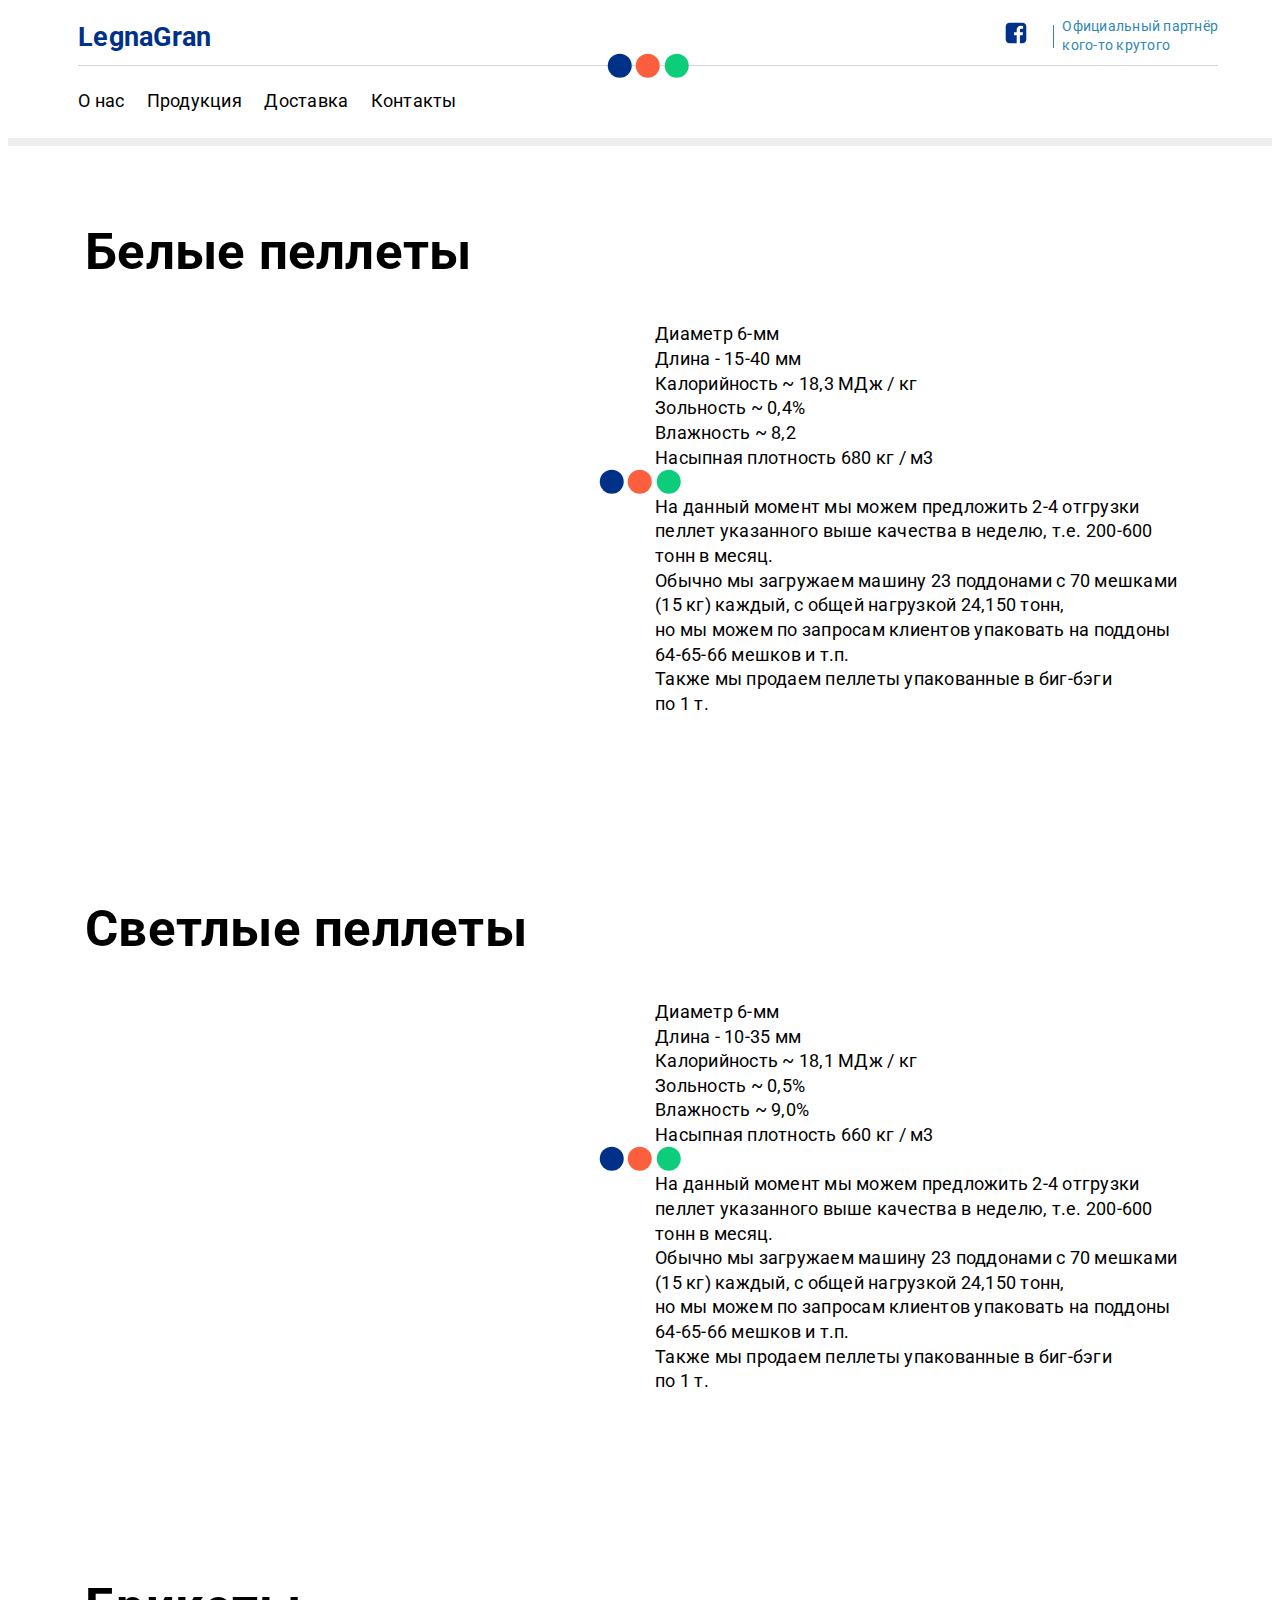
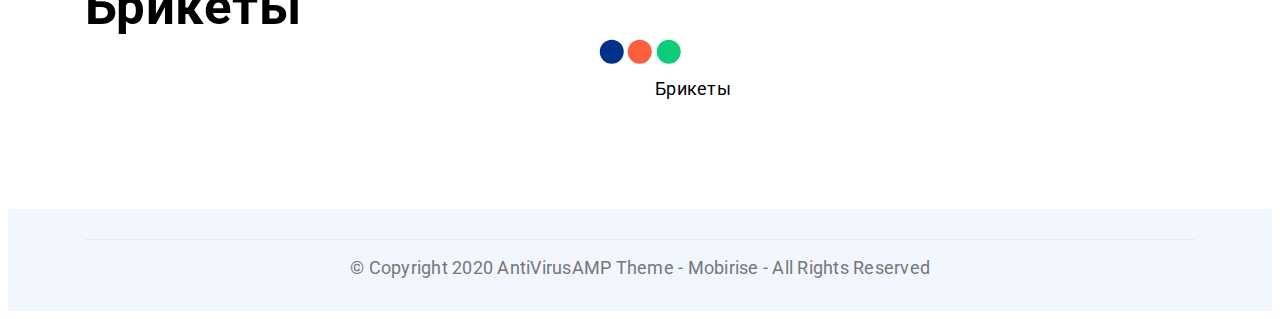
==== commit 63eb1d3d: "create github pages" ====
--- a/page1.html
+++ b/page1.html
@@ -1,146 +1,397 @@
 <!DOCTYPE html>
-<html  >
+<html amp >
 <head>
   
   <meta charset="UTF-8">
   <meta http-equiv="X-UA-Compatible" content="IE=edge">
   
   <meta name="viewport" content="width=device-width, initial-scale=1, minimum-scale=1">
-  <link rel="shortcut icon" href="assets/images/whatsapp-image-2020-04-30-at-08.30.11-250x118.jpg" type="image/x-icon">
+  <link rel="shortcut icon" href="assets/images/enplus-logo-a1-lv-309-80x64.png" type="image/x-icon">
   <meta name="description" content="">
   
-  <title>Documents</title>
-  <link rel="stylesheet" href="assets/web/assets/mobirise-icons/mobirise-icons.css">
-  <link rel="stylesheet" href="https://fonts.googleapis.com/css?family=Libre+Franklin:400,400i,600,600i">
-  <link rel="stylesheet" href="assets/tether/tether.min.css">
-  <link rel="stylesheet" href="assets/bootstrap/css/bootstrap.min.css">
-  <link rel="stylesheet" href="assets/dropdown/css/style.css">
-  <link rel="stylesheet" href="assets/theme/css/style.css">
-  <link rel="stylesheet" href="assets/formoid-css/recaptcha.css">
-  <link rel="preload" as="style" href="assets/mobirise/css/mbr-additional.css"><link rel="stylesheet" href="assets/mobirise/css/mbr-additional.css" type="text/css">
-  
+  <title>product</title>
+  
+<link rel="canonical" href="https://arviladze.github.io/1/page1.html">
+ <style amp-boilerplate>body{-webkit-animation:-amp-start 8s steps(1,end) 0s 1 normal both;-moz-animation:-amp-start 8s steps(1,end) 0s 1 normal both;-ms-animation:-amp-start 8s steps(1,end) 0s 1 normal both;animation:-amp-start 8s steps(1,end) 0s 1 normal both}@-webkit-keyframes -amp-start{from{visibility:hidden}to{visibility:visible}}@-moz-keyframes -amp-start{from{visibility:hidden}to{visibility:visible}}@-ms-keyframes -amp-start{from{visibility:hidden}to{visibility:visible}}@-o-keyframes -amp-start{from{visibility:hidden}to{visibility:visible}}@keyframes -amp-start{from{visibility:hidden}to{visibility:visible}}</style>
+<noscript><style amp-boilerplate>body{-webkit-animation:none;-moz-animation:none;-ms-animation:none;animation:none}</style></noscript>
+<link href="https://fonts.googleapis.com/css?family=Roboto:100,100i,300,300i,400,400i,500,500i,700,700i,900,900i&display=swap" rel="stylesheet">
+ 
+ <style amp-custom> 
+div,span,h1,h2,h3,h4,h5,h6,p,blockquote,a,ol,ul,li,figcaption,textarea,input{font: inherit;}*{-webkit-box-sizing: border-box;box-sizing: border-box;outline: none;}*:focus{outline: none;}body{position: relative;font-style: normal;line-height: 1.4;color: #000000;}section{background-color: #eeeeee;background-position: 50% 50%;background-repeat: no-repeat;background-size: cover;overflow: hidden;padding: 0;}h1,h2,h3,h4,h5,h6{margin: 0;padding: 0;}p,li,blockquote{letter-spacing: 0.25px;line-height: 1.4;}ul,ol,blockquote,p{margin-bottom: 0;margin-top: 0;}a{cursor: pointer;}a,a:hover{text-decoration: none;}a.mbr-iconfont:hover{text-decoration: none;}h1,h2,h3,h4,h5,h6,.display-1,.display-2,.display-4,.display-5,.display-7{word-break: break-word;word-wrap: break-word;}b,strong{font-weight: bold;}blockquote{padding: 10px 0 10px 20px;position: relative;border-left: 3px solid;}input:-webkit-autofill,input:-webkit-autofill:hover,input:-webkit-autofill:focus,input:-webkit-autofill:active{-webkit-transition-delay: 9999s;transition-delay: 9999s;-webkit-transition-property: background-color,color;-o-transition-property: background-color,color;transition-property: background-color,color;}html,body{height: auto;min-height: 100vh;}.mbr-section-title{margin: 0;padding: 0;font-style: normal;line-height: 1.2;width: 100%;}.mbr-section-subtitle{line-height: 1.3;width: 100%;}.mbr-text{font-style: normal;line-height: 1.4;width: 100%;}.mbr-white{color: #ffffff;}.mbr-black{color: #000000;}.align-left{text-align: left;}.align-left .list-item{justify-content: flex-start;}.align-center{text-align: center;}.align-center .list-item{justify-content: center;}.align-right{text-align: right;}.align-right .list-item{justify-content: flex-end;}@media (max-width: 767px){.align-left,.align-center,.align-right{text-align: center;}.align-left .list-item,.align-center .list-item,.align-right .list-item{justify-content: center;}}.mbr-light{font-weight: 300;}.mbr-regular{font-weight: 400;}.mbr-semibold{font-weight: 500;}.mbr-bold{font-weight: 700;}.icons-list a{margin: 0 0.8rem 0 0;}.icons-list a:last-child{margin: 0;}.mbr-figure{align-self: center;}.hidden{visibility: hidden;}.super-hide{display: none;}.inactive{-webkit-user-select: none;-moz-user-select: none;-ms-user-select: none;user-select: none;pointer-events: none;-webkit-user-drag: none;user-drag: none;}.mbr-overlay{position: absolute;bottom: 0;left: 0;right: 0;top: 0;z-index: 0;}.map-placeholder{display: none;}.google-map,.google-map iframe{position: relative;width: 100%;height: 400px;}amp-img{width: 100%;}amp-img img{max-height: 100%;max-width: 100%;}img.mbr-temp{width: 100%;}.rounded{border-radius: 50%;}.is-builder .nodisplay + img[async],.is-builder .nodisplay + img[decoding="async"],.is-builder amp-img > a + img[async],.is-builder amp-img > a + img[decoding="async"]{display: none;}html:not(.is-builder) amp-img > a{position: absolute;top: 0;bottom: 0;left: 0;right: 0;z-index: 1;}.is-builder .temp-amp-sizer{position: absolute;}.is-builder amp-youtube .temp-amp-sizer,.is-builder amp-vimeo .temp-amp-sizer{position: static;}.mobirise-spinner{position: absolute;top: 50%;left: 40%;margin-left: 10%;-webkit-transform: translate3d(-50%,-50%,0);z-index: 4;}.mobirise-spinner em{width: 24px;height: 24px;background: #3ac;border-radius: 100%;display: inline-block;-webkit-animation: slide 1s infinite;}.mobirise-spinner em:nth-child(1){-webkit-animation-delay: 0.1s;}.mobirise-spinner em:nth-child(2){-webkit-animation-delay: 0.2s;}.mobirise-spinner em:nth-child(3){-webkit-animation-delay: 0.3s;}@-moz-keyframes slide{0%{-webkit-transform: scale(1);}50%{opacity: 0.3;-webkit-transform: scale(2);}100%{-webkit-transform: scale(1);}}@-webkit-keyframes slide{0%{-webkit-transform: scale(1);}50%{opacity: 0.3;-webkit-transform: scale(2);}100%{-webkit-transform: scale(1);}}@-o-keyframes slide{0%{-webkit-transform: scale(1);}50%{opacity: 0.3;-webkit-transform: scale(2);}100%{-webkit-transform: scale(1);}}@keyframes slide{0%{-webkit-transform: scale(1);}50%{opacity: 0.3;-webkit-transform: scale(2);}100%{-webkit-transform: scale(1);}}.mobirise-loader .amp-active > div{display: none;}.iconfont-wrapper{display: inline-block;}.mbr-flex{display: flex;}.flex-wrap{flex-wrap: wrap;}.mbr-jc-s{justify-content: flex-start;}.mbr-jc-c{justify-content: center;}.mbr-jc-e{justify-content: flex-end;}.mbr-row-reverse{flex-direction: row-reverse;}.mbr-column{flex-direction: column;}amp-img,img{height: 100%;width: 100%;}.hidden-slide{display: none;}.visible-slide{display: flex;}section,.container,.container-fluid{position: relative;word-wrap: break-word;}.mbr-fullscreen .mbr-overlay{min-height: 100vh;}.mbr-fullscreen{display: flex;align-items: center;height: 100vh;min-height: 100vh;padding: 3rem 0;}.container{padding: 0 15px;width: 100%;margin-right: auto;margin-left: auto;}@media (max-width: 767px){.container{max-width: 540px;}} @media (min-width: 768px){.container{max-width: 720px;}} @media (min-width: 992px){.container{max-width: 960px;}} @media (min-width: 1200px){.container{max-width: 1140px;}}.container-fluid{width: 100%;padding: 0 15px;}.btn{position: relative;font-weight: 400;margin: 0.4rem 0.5rem;border: 2px solid;font-style: normal;white-space: normal;transition: all 0.3s ease-in-out,box-shadow 2s ease-in-out,-webkit-box-shadow 2s ease-in-out;display: inline-flex;align-items: center;justify-content: center;word-break: break-word;line-height: 1;letter-spacing: 0.25px;}.btn-form{padding: 1rem 2rem;}.btn-form:hover{cursor: pointer;}.btn{padding: 1rem 2rem;border-radius: 10px;}.btn-sm{padding: 0.6rem 0.8rem;border-radius: 10px;}.btn-md{padding: 1rem 2rem;border-radius: 10px;}.btn-lg{padding: 1.2rem 3.2rem;border-radius: 10px;}form .btn,form .mbr-section-btn{margin: 0;}.note-popover .btn:after{display: none;}.mbr-section-btn{margin: 0 -0.5rem;font-size: 0;}nav .mbr-section-btn{margin-left: 0rem;margin-right: 0rem;}.btn .mbr-iconfont,.btn.btn-md .mbr-iconfont{cursor: pointer;margin: 0 0.8rem 0 0;}.btn-sm .mbr-iconfont{margin: 0 0.5rem 0 0;}[type="submit"]{-webkit-appearance: none;}section.menu{min-height: 70px;overflow: visible;padding: 0;}.menu-container{display: flex;-webkit-box-pack: justify;-ms-flex-pack: justify;justify-content: space-between;align-items: center;min-height: 70px;}@media (max-width: 991px){.menu-container{max-width: 100%;padding: 0.5rem 1rem;}} @media (max-width: 767px){.menu-container{padding: 0.5rem 1rem;}}.navbar{z-index: 100;width: 100%;position: absolute;}.navbar-fixed-top{position: fixed;top: 0;}.navbar-brand{display: flex;align-items: center;word-break: break-word;z-index: 1;}.navbar-logo{margin: 0 0.8rem 0 0;}@media (max-width: 767px){.navbar-logo amp-img{max-height: 35px;max-width: 35px;}}.navbar-caption-wrap{display: flex;}.navbar .navbar-collapse{display: flex;-ms-flex-preferred-size: auto;flex-basis: auto;align-items: center;justify-content: space-between;}@media (max-width: 991px){.navbar .navbar-collapse{display: none;position: absolute;top: 0;right: 0;height: 100vh;padding: 70px 2rem 1rem;z-index: 1;}}@media (max-width: 991px){.navbar.opened .navbar-collapse.show,.navbar.opened .navbar-collapse.collapsing{display: block;}.is-builder .navbar-collapse{position: fixed;}}.navbar-nav{list-style-type: none;display: flex;flex-wrap: wrap;padding-left: 0;min-width: 10rem;}@media (max-width: 991px){.navbar-nav{flex-direction: column;}} .navbar-nav .mbr-iconfont{margin: 0 0.2rem 0 0;}.nav-item{word-break: break-all;}.nav-link{display: flex;align-items: center;justify-content: center;}.nav-link,.navbar-caption{transition: all 0.2s;letter-spacing: 0.25px;}.nav-dropdown .dropdown-menu{min-width: 10rem;position: absolute;left: 0;padding: 1rem 0;}.nav-dropdown .dropdown-menu .dropdown-item{line-height: 2;display: flex;justify-content: center;align-items: center;padding: 0.25rem 1.5rem;white-space: nowrap;}.nav-dropdown .dropdown-menu .dropdown{position: relative;}.dropdown-menu .dropdown:hover > .dropdown-menu{opacity: 1;pointer-events: all;}.nav-dropdown .dropdown-submenu{top: 0;left: 100%;margin: 0;}.nav-item.dropdown{position: relative;}.nav-item.dropdown .dropdown-menu{opacity: 0;pointer-events: none;}.nav-item.dropdown:hover > .dropdown-menu{opacity: 1;pointer-events: all;}.link.dropdown-toggle:after{content: "";margin-left: 0.25rem;border-top: 0.35em solid;border-right: 0.35em solid transparent;border-left: 0.35em solid transparent;border-bottom: 0;}.navbar .dropdown.open > .dropdown-menu{display: block;}@media (max-width: 991px){.is-builder .nav-dropdown .dropdown-menu{position: relative;}.nav-dropdown .dropdown-submenu{left: 0;}.nav-dropdown .dropdown-menu .dropdown-item{padding: 0.25rem 1.5rem;margin: 0;justify-content: center;}.nav-dropdown .dropdown-menu .dropdown-item:after{right: auto;}.navbar.opened .dropdown-menu{top: 0;}.dropdown-toggle[data-toggle="dropdown-submenu"]:after{content: "";margin-left: 0.25rem;border-top: 0.35em solid;border-right: 0.35em solid transparent;border-left: 0.35em solid transparent;border-bottom: 0;top: 55%;}}.navbar-buttons{display: flex;flex-wrap: wrap;align-items: center;justify-content: center;}@media (max-width: 991px){.navbar-buttons{flex-direction: column;}}.menu-social-list{display: flex;align-items: center;justify-content: center;flex-wrap: wrap;}.menu-social-list a{margin: 0 0.5rem;}.menu-social-list a span{font-size: 1.5rem;}button.navbar-toggler{position: absolute;right: 20px;top: 25px;width: 31px;height: 20px;cursor: pointer;transition: all .2s;align-self: flex-end;}.hamburger span{position: absolute;right: 0;width: 30px;height: 2px;border-right: 5px;}.hamburger span:nth-child(1){top: 0;transition: all .2s;}.hamburger span:nth-child(2){top: 8px;transition: all .15s;}.hamburger span:nth-child(3){top: 8px;transition: all .15s;}.hamburger span:nth-child(4){top: 16px;transition: all .2s;}nav.opened .navbar-toggler:not(.hide) .hamburger span:nth-child(4),nav.opened .navbar-toggler:not(.hide) .hamburger span:nth-child(1){top: 8px;width: 0;opacity: 0;right: 50%;transition: all .2s;}nav.opened .navbar-toggler:not(.hide) .hamburger span:nth-child(2){transform: rotate(-45deg);transition: all .25s;}nav.opened .navbar-toggler:not(.hide) .hamburger span:nth-child(3){transform: rotate(45deg);transition: all .25s;}.ampstart-btn.hamburger{position: absolute;top: 25px;right: 20px;margin-left: auto;height: 20px;width: 30px;background: none;border: none;cursor: pointer;z-index: 1000;}@media (min-width: 992px){.ampstart-btn,amp-sidebar{display: none;}.dropdown-menu .dropdown-toggle:after{content: "";border-bottom: 0.35em solid transparent;border-left: 0.35em solid;border-right: 0;border-top: 0.35em solid transparent;margin-left: 0.3rem;margin-top: -0.3077em;position: absolute;right: 1.1538em;top: 50%;}}.close-sidebar{width: 30px;height: 30px;position: relative;cursor: pointer;background-color: transparent;border: none;}.close-sidebar span{position: absolute;left: 0;width: 30px;height: 2px;border-right: 5px;top: 14px;}.close-sidebar span:nth-child(1){transform: rotate(-45deg);}.close-sidebar span:nth-child(2){transform: rotate(45deg);}.builder-sidebar{position: relative;height: 100vh;min-width: 10rem;z-index: 1030;padding: 1rem 2rem;max-width: 20rem;}.builder-sidebar .dropdown:hover > .dropdown-menu{position: relative;text-align: center;}section.sidebar-open:before{content: '';position: fixed;top: 0;bottom: 0;right: 0;left: 0;background-color: rgba(0,0,0,0.2);z-index: 1040;}.is-builder section.horizontal-menu .ampstart-btn{display: none;}.is-builder section.horizontal-menu .dropdown-menu{z-index: auto;opacity: 1;pointer-events: auto;}.is-builder .menu{overflow: visible;}#sidebar{background-color: transparent;}.card-title{margin: 0 0 1.5rem;}.card{position: relative;background-color: transparent;border: none;border-radius: 0;width: 100%;padding: 0 15px;}@media (max-width: 767px){.card:not(.last-child){padding-bottom: 30px;}} .card .card-img{width: auto;border-radius: 0;}@media (max-width: 767px){.card .card-wrapper{flex-direction: column;}} .card img{height: 100%;-o-object-fit: cover;object-fit: cover;-o-object-position: center;object-position: center;}.card-inner,.items-list{display: flex;flex-direction: column;}.items-list{list-style-type: none;padding: 0;}.items-list .list-item{padding: 1rem 2rem;}.card-head{padding: 1.5rem 2rem;}.card-price-wrap{padding: 1rem 2rem;}.card-button{padding: 1rem;margin: 0;}.timeline-wrap{position: relative;}.timeline-wrap .iconBackground{position: absolute;left: 50%;width: 20px;height: 20px;line-height: 30px;text-align: center;border-radius: 50%;font-size: 30px;display: inline-block;background-color: #000000;top: 20px;margin: 0 0 0 -10px;}@media (max-width: 767px){.timeline-wrap .iconBackground{left: 0;}}.separline{position: relative;}@media (max-width: 767px){.separline:not(.last-child){padding-bottom: 2rem;}} .separline:before{position: absolute;content: "";width: 2px;background-color: #000000;left: calc(50% - 1px);height: calc(100% - 20px);top: 40px;}@media (max-width: 767px){.separline:before{left: 0;}}.gallery-img-wrap{position: relative;height: 100%;}.gallery-img-wrap:hover{cursor: pointer;}.gallery-img-wrap:hover .icon-wrap,.gallery-img-wrap:hover .caption-on-hover{opacity: 1;}.gallery-img-wrap:hover:after{opacity: .5;}.gallery-img-wrap amp-img{height: 100%;}.gallery-img-wrap:after{content: "";position: absolute;top: 0;bottom: 0;left: 0;right: 0;background: #000;opacity: 0;transition: opacity 0.2s;pointer-events: none;}.gallery-img-wrap .icon-wrap,.gallery-img-wrap .img-caption{z-index: 3;pointer-events: none;position: absolute;}.gallery-img-wrap .icon-wrap,.gallery-img-wrap .caption-on-hover{opacity: 0;transition: opacity 0.2s;}.gallery-img-wrap .icon-wrap{left: 50%;top: 50%;transform: translate(-50%,-50%);background-color: #fff;padding: .5rem;border-radius: 50%;}.gallery-img-wrap .amp-iconfont{color: #000;font-size: 1rem;width: 1rem;display: block;}.gallery-img-wrap .img-caption{left: 0;right: 0;}.gallery-img-wrap .img-caption.caption-top{top: 0;}.gallery-img-wrap .img-caption.caption-bottom{bottom: 0;}.gallery-img-wrap .img-caption:not(.caption-on-hover):after{content: "";position: absolute;top: 0;left: 0;right: 0;height: 100%;transition: opacity 0.2s;z-index: -1;pointer-events: none;}@media (max-width: 767px){.gallery-img-wrap:after,.gallery-img-wrap:hover:after,.gallery-img-wrap .icon-wrap{display: none;}.gallery-img-wrap .caption-on-hover{opacity: 1;}}.is-builder .gallery-img-wrap .icon-wrap,.is-builder .gallery-img-wrap .img-caption > *{pointer-events: all;}.amp-carousel-button,.dots-wrapper .dots span{transition: all 0.4s;cursor: pointer;outline: none;}.amp-carousel-button{width: 50px;height: 50px;border-radius: 50%;}.dots-wrapper .dots{display: inline-block;margin: 4px 8px;}.dots-wrapper .dots span{display: block;border-radius: 12px;height: 24px;width: 24px;background-color: #ffffff;border: 10px solid #cccccc;opacity: 0.5;}.dots-wrapper .dots span.current{width: 40px;}.dots-wrapper .dots span:hover,.dots-wrapper .dots span.current{opacity: 1;}.amp-carousel-button-next:after{right: 1rem;}.amp-carousel-button-prev:after{left: 1rem;}button.btn-img{cursor: pointer;}.is-builder .preview button.btn-img{opacity: 0.5;position: relative;pointer-events: none;}amp-image-lightbox,.lightbox{background: rgba(0,0,0,0.8);display: flex;flex-wrap: wrap;align-items: center;justify-content: center;width: 100%;height: 100%;overflow: auto;}amp-image-lightbox a.control,.lightbox a.control{position: absolute;cursor: default;top: 0;right: 0;}amp-image-lightbox .close,.lightbox .close{background: none;border: none;position: absolute;top: 15px;right: 15px;height: 2rem;width: 2rem;cursor: pointer;z-index: 1000;}amp-image-lightbox .close:before,amp-image-lightbox .close:after,.lightbox .close:before,.lightbox .close:after{position: absolute;top: 0;right: 15px;content: ' ';height: 2rem;width: 5px;background-color: #fff;}amp-image-lightbox .close:before,.lightbox .close:before{transform: rotate(45deg);}amp-image-lightbox .close:after,.lightbox .close:after{transform: rotate(-45deg);}amp-image-lightbox .video-block,.lightbox .video-block{width: 100%;}div[submit-success] > *,div[submit-error] > *{padding: 15px;margin-bottom: 1rem;}.form-block{z-index: 1;background-color: transparent;padding: 30px;position: relative;overflow: hidden;}.form-block .mbr-overlay{z-index: -1;}@media (max-width: 991px){.form-block{padding: 15px;}}form input,form textarea,form select{padding: 1rem;line-height: 1.4;width: 100%;background: #f2f7ff;border-width: 1px;border-style: solid;border-color: #eaeaea;border-radius: 0;color: #000000;}form input[type="checkbox"],form input[type="radio"]{border: none;background: none;width: auto;}form .field{padding-bottom: 0.5rem;padding-top: 0.5rem;}form textarea.field-input{height: 163px;}form .fieldset{display: flex;justify-content: center;flex-wrap: wrap;align-items: center;}textarea[type="hidden"]{display: none;}.form-check{margin-bottom: 0;}.form-check-label{padding-left: 0;}.form-check-input{position: relative;margin: 4px;}.form-check-inline{display: inline-flex;align-items: center;padding-left: 0;margin-right: .75rem;}.mbr-row,.mbr-form-row{display: -webkit-box;display: -ms-flexbox;display: flex;-ms-flex-wrap: wrap;flex-wrap: wrap;margin-left: -15px;margin-right: -15px;}.mbr-form-row{margin-left: -0.5rem;margin-right: -0.5rem;}.mbr-form-row > [class*="mbr-col"]{padding-left: 0.5rem;padding-right: 0.5rem;}@media (max-width: 767px){.mbr-col,.mbr-col-auto{padding-right: 15px;padding-left: 15px;}.mbr-col-sm-12{-ms-flex: 0 0 100%;-webkit-box-flex: 0;flex: 0 0 100%;max-width: 100%;padding-right: 15px;padding-left: 15px;}}@media (min-width: 768px){.mbr-col,.mbr-col-auto{padding-right: 15px;padding-left: 15px;}.mbr-col-md-2{-ms-flex: 0 0 16.6666666667%;-webkit-box-flex: 0;flex: 0 0 16.6666666667%;max-width: 16.6666666667%;padding-right: 15px;padding-left: 15px;}.mbr-col-md-3{-ms-flex: 0 0 25%;-webkit-box-flex: 0;flex: 0 0 25%;max-width: 25%;padding-right: 15px;padding-left: 15px;}.mbr-col-md-4{-ms-flex: 0 0 33.3333333333%;-webkit-box-flex: 0;flex: 0 0 33.3333333333%;max-width: 33.3333333333%;padding-right: 15px;padding-left: 15px;}.mbr-col-md-5{-ms-flex: 0 0 41.6666666667%;-webkit-box-flex: 0;flex: 0 0 41.6666666667%;max-width: 41.6666666667%;padding-right: 15px;padding-left: 15px;}.mbr-col-md-6{-ms-flex: 0 0 50%;-webkit-box-flex: 0;flex: 0 0 50%;max-width: 50%;padding-right: 15px;padding-left: 15px;}.mbr-col-md-7{-ms-flex: 0 0 58.3333333333%;-webkit-box-flex: 0;flex: 0 0 58.3333333333%;max-width: 58.3333333333%;padding-right: 15px;padding-left: 15px;}.mbr-col-md-8{-ms-flex: 0 0 66.6666666667%;-webkit-box-flex: 0;flex: 0 0 66.6666666667%;max-width: 66.6666666667%;padding-right: 15px;padding-left: 15px;}.mbr-col-md-10{-ms-flex: 0 0 83.3333333333%;-webkit-box-flex: 0;flex: 0 0 83.3333333333%;max-width: 83.3333333333%;padding-right: 15px;padding-left: 15px;}.mbr-col-md-12{-ms-flex: 0 0 100%;-webkit-box-flex: 0;flex: 0 0 100%;max-width: 100%;padding-right: 15px;padding-left: 15px;}}.mbr-col{-ms-flex: 1 1 auto;-webkit-box-flex: 1;flex: 1 1 auto;max-width: 100%;}.mbr-col-auto{-ms-flex: 0 0 auto;flex: 0 0 auto;width: auto;}@media (min-width: 992px){.mbr-col,.mbr-col-auto{padding-right: 15px;padding-left: 15px;}.mbr-col-lg-2{-ms-flex: 0 0 16.6666666667%;-webkit-box-flex: 0;flex: 0 0 16.6666666667%;max-width: 16.6666666667%;padding-right: 15px;padding-left: 15px;}.mbr-col-lg-3{-ms-flex: 0 0 25%;-webkit-box-flex: 0;flex: 0 0 25%;max-width: 25%;padding-right: 15px;padding-left: 15px;}.mbr-col-lg-4{-ms-flex: 0 0 33.3333333333%;-webkit-box-flex: 0;flex: 0 0 33.3333333333%;max-width: 33.3333333333%;padding-right: 15px;padding-left: 15px;}.mbr-col-lg-5{-ms-flex: 0 0 41.6666666667%;-webkit-box-flex: 0;flex: 0 0 41.6666666667%;max-width: 41.6666666667%;padding-right: 15px;padding-left: 15px;}.mbr-col-lg-6{-ms-flex: 0 0 50%;-webkit-box-flex: 0;flex: 0 0 50%;max-width: 50%;padding-right: 15px;padding-left: 15px;}.mbr-col-lg-7{-ms-flex: 0 0 58.3333333333%;-webkit-box-flex: 0;flex: 0 0 58.3333333333%;max-width: 58.3333333333%;padding-right: 15px;padding-left: 15px;}.mbr-col-lg-8{-ms-flex: 0 0 66.6666666667%;-webkit-box-flex: 0;flex: 0 0 66.6666666667%;max-width: 66.6666666667%;padding-right: 15px;padding-left: 15px;}.mbr-col-lg-9{-ms-flex: 0 0 75%;-webkit-box-flex: 0;flex: 0 0 75%;max-width: 75%;padding-right: 15px;padding-left: 15px;}.mbr-col-lg-10{-ms-flex: 0 0 83.3333333333%;-webkit-box-flex: 0;flex: 0 0 83.3333333333%;max-width: 83.3333333333%;padding-right: 15px;padding-left: 15px;}.mbr-col-lg-12{-ms-flex: 0 0 100%;-webkit-box-flex: 0;flex: 0 0 100%;max-width: 100%;padding-right: 15px;padding-left: 15px;}}@media (min-width: 992px){.lg-pb{padding-bottom: 3rem;}}@media (max-width: 991px){.md-pb{padding-bottom: 1rem;}}.mbr-pt-1,.mbr-py-1{padding-top: 10px;}.mbr-pb-1,.mbr-py-1{padding-bottom: 10px;}.mbr-px-1{padding-left: 10px;padding-right: 10px;}.mbr-p-1{padding: 10px;}.mbr-pt-2,.mbr-py-2{padding-top: 1rem;}.mbr-pb-2,.mbr-py-2{padding-bottom: 1rem;}.mbr-px-2{padding-left: 1rem;padding-right: 1rem;}.mbr-p-2{padding: 1rem;}.mbr-pt-3,.mbr-py-3{padding-top: 25px;}.mbr-pb-3,.mbr-py-3{padding-bottom: 25px;}.mbr-px-3{padding-left: 25px;padding-right: 25px;}.mbr-p-3{padding: 25px;}.mbr-pt-4,.mbr-py-4{padding-top: 2rem;}.mbr-pb-4,.mbr-py-4{padding-bottom: 2rem;}.mbr-px-4{padding-left: 2rem;padding-right: 2rem;}.mbr-p-4{padding: 2rem;}.mbr-pt-5,.mbr-py-5{padding-top: 3rem;}.mbr-pb-5,.mbr-py-5{padding-bottom: 3rem;}.mbr-px-5{padding-left: 3rem;padding-right: 3rem;}.mbr-p-5{padding: 3rem;}@media (max-width: 991px){.mbr-py-4,.mbr-py-5{padding-top: 1rem;padding-bottom: 1rem;}.mbr-px-4,.mbr-px-5{padding-left: 1rem;padding-right: 1rem;}.mbr-p-3,.mbr-p-4,.mbr-p-5{padding: 1rem;}}.mbr-ml-auto{margin-left: auto;}.mbr-mr-auto{margin-right: auto;}.mbr-m-auto{margin: auto;}#scrollToTopMarker{position: absolute;width: 0px;height: 0px;top: 300px;}#scrollToTopButton{position: fixed;bottom: 25px;right: 25px;opacity: .4;z-index: 5000;font-size: 32px;height: 60px;width: 60px;border: none;border-radius: 3px;cursor: pointer;}#scrollToTopButton:focus{outline: none;}#scrollToTopButton a:before{content: '';position: absolute;height: 40%;top: 36%;width: 2px;left: calc(50% - 1px);}#scrollToTopButton a:after{content: '';position: absolute;border-top: 2px solid;border-right: 2px solid;width: 40%;height: 40%;left: calc(30% - 1px);bottom: 30%;transform: rotate(-45deg);}.is-builder #scrollToTopButton a:after{left: 30%;}body{letter-spacing: 0.25px;}h1.mbr-section-title,h1,h2.mbr-section-title,h2,h3.mbr-section-title,h3,h4.mbr-section-title,h4,p.mbr-section-title,p{margin-bottom: 1.5rem;}a{font-style: normal;font-weight: 400;}img{object-fit: contain;}@media (min-width: 1400px){.mbr-col-lg-6,.mbr-col-md-6,.mbr-col-lg-4,.mbr-col-lg-3,.mbr-col-lg-12{padding-left: 1.5rem;padding-right: 1.5rem;}.mbr-row{margin-right: -1.5rem;margin-left: -1.5rem;}}
+body{font-family: Roboto;}blockquote{border-color: #003188;}.display-1{font-family: 'Roboto',sans-serif;font-size: 4.8rem;line-height: 1.1;}.display-2{font-family: 'Roboto',sans-serif;font-size: 3.2rem;line-height: 1.2;}.display-4{font-family: 'Roboto',sans-serif;font-size: 0.9rem;line-height: 1.3;}.display-5{font-family: 'Roboto',sans-serif;font-size: 1.7rem;line-height: 1.4;}.display-7{font-family: 'Roboto',sans-serif;font-size: 1.1rem;line-height: 1.4;}input,textarea{font-family: 'Roboto',sans-serif;font-size: 0.9rem;}.display-1 .mbr-iconfont-btn{font-size: 4.8rem;width: 4.8rem;}.display-2 .mbr-iconfont-btn{font-size: 3.2rem;width: 3.2rem;}.display-4 .mbr-iconfont-btn{font-size: 0.9rem;width: 0.9rem;}.display-5 .mbr-iconfont-btn{font-size: 1.7rem;width: 1.7rem;}.display-7 .mbr-iconfont-btn{font-size: 1.1rem;width: 1.1rem;}@media (max-width: 768px){.display-1{font-size: 3.84rem;font-size: calc( 2.33rem + (4.8 - 2.33) * ((100vw - 20rem) / (48 - 20)));line-height: calc( 1.4 * (2.33rem + (4.8 - 2.33) * ((100vw - 20rem) / (48 - 20))));}.display-2{font-size: 2.56rem;font-size: calc( 1.77rem + (3.2 - 1.77) * ((100vw - 20rem) / (48 - 20)));line-height: calc( 1.4 * (1.77rem + (3.2 - 1.77) * ((100vw - 20rem) / (48 - 20))));}.display-4{font-size: 0.72rem;font-size: calc( 0.965rem + (0.9 - 0.965) * ((100vw - 20rem) / (48 - 20)));line-height: calc( 1.4 * (0.965rem + (0.9 - 0.965) * ((100vw - 20rem) / (48 - 20))));}.display-5{font-size: 1.36rem;font-size: calc( 1.245rem + (1.7 - 1.245) * ((100vw - 20rem) / (48 - 20)));line-height: calc( 1.4 * (1.245rem + (1.7 - 1.245) * ((100vw - 20rem) / (48 - 20))));}}.btn-sm{border-width: 1px;}.btn-md{font-weight: 600;}.bg-primary{background-color: #003188;}.bg-success{background-color: #0dcd7b;}.bg-info{background-color: #8282e7;}.bg-warning{background-color: #767676;}.bg-danger{background-color: #e7f0ff;}.btn-primary,.btn-primary:active,.btn-primary.active{background-color: #003188;border-color: #003188;color: #ffffff;}.btn-primary:hover,.btn-primary:focus,.btn-primary.focus{color: #ffffff;background-color: #00286f;border-color: #00286f;}.btn-primary.disabled,.btn-primary:disabled{color: #ffffff;background-color: #00286f;border-color: #00286f;}.btn-secondary,.btn-secondary:active,.btn-secondary.active{background-color: #fb5f3d;border-color: #fb5f3d;color: #ffffff;}.btn-secondary:hover,.btn-secondary:focus,.btn-secondary.focus{color: #ffffff;background-color: #fa4a24;border-color: #fa4a24;}.btn-secondary.disabled,.btn-secondary:disabled{color: #ffffff;background-color: #fa4a24;border-color: #fa4a24;}.btn-info,.btn-info:active,.btn-info.active{background-color: #8282e7;border-color: #8282e7;color: #ffffff;}.btn-info:hover,.btn-info:focus,.btn-info.focus{color: #ffffff;background-color: #6d6de3;border-color: #6d6de3;}.btn-info.disabled,.btn-info:disabled{color: #ffffff;background-color: #6d6de3;border-color: #6d6de3;}.btn-success,.btn-success:active,.btn-success.active{background-color: #0dcd7b;border-color: #0dcd7b;color: #ffffff;}.btn-success:hover,.btn-success:focus,.btn-success.focus{color: #ffffff;background-color: #0bb56d;border-color: #0bb56d;}.btn-success.disabled,.btn-success:disabled{color: #ffffff;background-color: #0bb56d;border-color: #0bb56d;}.btn-warning,.btn-warning:active,.btn-warning.active{background-color: #767676;border-color: #767676;color: #ffffff;}.btn-warning:hover,.btn-warning:focus,.btn-warning.focus{color: #ffffff;background-color: #696969;border-color: #696969;}.btn-warning.disabled,.btn-warning:disabled{color: #ffffff;background-color: #696969;border-color: #696969;}.btn-danger,.btn-danger:active,.btn-danger.active{background-color: #e7f0ff;border-color: #e7f0ff;color: #0057e7;}.btn-danger:hover,.btn-danger:focus,.btn-danger.focus{color: #0057e7;background-color: #cde0ff;border-color: #cde0ff;}.btn-danger.disabled,.btn-danger:disabled{color: #0057e7;background-color: #cde0ff;border-color: #cde0ff;}.btn-black,.btn-black:active,.btn-black.active{background-color: #333333;border-color: #333333;color: #ffffff;}.btn-black:hover,.btn-black:focus,.btn-black.focus{color: #ffffff;background-color: #262626;border-color: #262626;}.btn-black.disabled,.btn-black:disabled{color: #ffffff;background-color: #262626;border-color: #262626;}.btn-white,.btn-white:active,.btn-white.active{background-color: #ffffff;border-color: #ffffff;color: #808080;}.btn-white:hover,.btn-white:focus,.btn-white.focus{color: #808080;background-color: #f2f2f2;border-color: #f2f2f2;}.btn-white.disabled,.btn-white:disabled{color: #808080;background-color: #f2f2f2;border-color: #f2f2f2;}.btn-white,.btn-white:active,.btn-white.active{color: #333333;}.btn-white:hover,.btn-white:focus,.btn-white.focus{color: #333333;}.btn-white.disabled,.btn-white:disabled{color: #333333;}.btn-primary-outline,.btn-primary-outline:active,.btn-primary-outline.active{background: none;border-color: #000c22;color: #000c22;}.btn-primary-outline:hover,.btn-primary-outline:focus,.btn-primary-outline.focus{color: #ffffff;background-color: #003188;border-color: #003188;}.btn-primary-outline.disabled,.btn-primary-outline:disabled{color: #ffffff;background-color: #003188;border-color: #003188;}.btn-secondary-outline,.btn-secondary-outline:active,.btn-secondary-outline.active{background: none;border-color: #ce2804;color: #ce2804;}.btn-secondary-outline:hover,.btn-secondary-outline:focus,.btn-secondary-outline.focus{color: #ffffff;background-color: #fb5f3d;border-color: #fb5f3d;}.btn-secondary-outline.disabled,.btn-secondary-outline:disabled{color: #ffffff;background-color: #fb5f3d;border-color: #fb5f3d;}.btn-info-outline,.btn-info-outline:active,.btn-info-outline.active{background: none;border-color: #2c2cd7;color: #2c2cd7;}.btn-info-outline:hover,.btn-info-outline:focus,.btn-info-outline.focus{color: #ffffff;background-color: #8282e7;border-color: #8282e7;}.btn-info-outline.disabled,.btn-info-outline:disabled{color: #ffffff;background-color: #8282e7;border-color: #8282e7;}.btn-success-outline,.btn-success-outline:active,.btn-success-outline.active{background: none;border-color: #076d41;color: #076d41;}.btn-success-outline:hover,.btn-success-outline:focus,.btn-success-outline.focus{color: #ffffff;background-color: #0dcd7b;border-color: #0dcd7b;}.btn-success-outline.disabled,.btn-success-outline:disabled{color: #ffffff;background-color: #0dcd7b;border-color: #0dcd7b;}.btn-warning-outline,.btn-warning-outline:active,.btn-warning-outline.active{background: none;border-color: #434343;color: #434343;}.btn-warning-outline:hover,.btn-warning-outline:focus,.btn-warning-outline.focus{color: #ffffff;background-color: #767676;border-color: #767676;}.btn-warning-outline.disabled,.btn-warning-outline:disabled{color: #ffffff;background-color: #767676;border-color: #767676;}.btn-danger-outline,.btn-danger-outline:active,.btn-danger-outline.active{background: none;border-color: #81b0ff;color: #81b0ff;}.btn-danger-outline:hover,.btn-danger-outline:focus,.btn-danger-outline.focus{color: #0057e7;background-color: #e7f0ff;border-color: #e7f0ff;}.btn-danger-outline.disabled,.btn-danger-outline:disabled{color: #0057e7;background-color: #e7f0ff;border-color: #e7f0ff;}.btn-black-outline,.btn-black-outline:active,.btn-black-outline.active{background: none;border-color: #000000;color: #000000;}.btn-black-outline:hover,.btn-black-outline:focus,.btn-black-outline.focus{color: #ffffff;background-color: #333333;border-color: #333333;}.btn-black-outline.disabled,.btn-black-outline:disabled{color: #ffffff;background-color: #333333;border-color: #333333;}.btn-white-outline,.btn-white-outline:active,.btn-white-outline.active{background: none;border-color: #ffffff;color: #ffffff;}.btn-white-outline:hover,.btn-white-outline:focus,.btn-white-outline.focus{color: #333333;background-color: #ffffff;border-color: #ffffff;}.text-primary{color: #003188;}.text-secondary{color: #fb5f3d;}.text-success{color: #0dcd7b;}.text-info{color: #8282e7;}.text-warning{color: #767676;}.text-danger{color: #e7f0ff;}.text-white{color: #ffffff;}.text-black{color: #000000;}a.text-primary:hover,a.text-primary:focus{color: #000c22;}a.text-secondary:hover,a.text-secondary:focus{color: #ce2804;}a.text-success:hover,a.text-success:focus{color: #076d41;}a.text-info:hover,a.text-info:focus{color: #2c2cd7;}a.text-warning:hover,a.text-warning:focus{color: #434343;}a.text-danger:hover,a.text-danger:focus{color: #81b0ff;}a.text-white:hover,a.text-white:focus{color: #b3b3b3;}a.text-black:hover,a.text-black:focus{color: #4d4d4d;}.alert-success{background-color: #0dcd7b;}.alert-info{background-color: #8282e7;}.alert-warning{background-color: #767676;}.alert-danger{background-color: #e7f0ff;}a,a:hover{color: #003188;}.mbr-plan-header.bg-primary .mbr-plan-subtitle,.mbr-plan-header.bg-primary .mbr-plan-price-desc{color: #0861ff;}.mbr-plan-header.bg-success .mbr-plan-subtitle,.mbr-plan-header.bg-success .mbr-plan-price-desc{color: #acfad9;}.mbr-plan-header.bg-info .mbr-plan-subtitle,.mbr-plan-header.bg-info .mbr-plan-price-desc{color: #ffffff;}.mbr-plan-header.bg-warning .mbr-plan-subtitle,.mbr-plan-header.bg-warning .mbr-plan-price-desc{color: #b6b6b6;}.mbr-plan-header.bg-danger .mbr-plan-subtitle,.mbr-plan-header.bg-danger .mbr-plan-price-desc{color: #ffffff;}.mobirise-spinner em:nth-child(1){background: #003188;}.mobirise-spinner em:nth-child(2){background: #fb5f3d;}.mobirise-spinner em:nth-child(3){background: #0dcd7b;}#scrollToTopMarker{display: none;}#scrollToTopButton{background-color: #4ea2e3;}#scrollToTopButton a:before{background: #ffffff;}#scrollToTopButton a:after{border-top-color: #ffffff;border-right-color: #ffffff;}.cid-rWedWbfJqa.menu{min-height: 138px;}.cid-rWedWbfJqa .brand-name{color: #003188;margin: 0;}.cid-rWedWbfJqa .navbar-collapse{max-width: 1140px;margin: auto;width: 100%;}.cid-rWedWbfJqa p{margin: 0;}.cid-rWedWbfJqa .nav-link:hover{color: #fb5f3d;}.cid-rWedWbfJqa .dropdown-menu{box-shadow: 0 0px 20px rgba(0,0,0,0.2);border-radius: 8px;}.cid-rWedWbfJqa .dropdown-menu:before{height: 0;width: 0;border-bottom: 10px solid #ffffff;border-left: 10px solid transparent;border-right: 10px solid transparent;content: '';position: absolute;bottom: 100%;left: 20px;}.cid-rWedWbfJqa .phone{background-color: #fff0ed;padding: 6px 10px;border-radius: 8px;color: #fb5f3d;}.cid-rWedWbfJqa .phone-text{margin: 0 1rem;color: #fb5f3d;}.cid-rWedWbfJqa .navbar-brand{border-right: 1px solid currentColor;margin-right: 0;padding: 0;transition: all .3s;}.cid-rWedWbfJqa .top-box,.cid-rWedWbfJqa .menu-box{display: flex;align-items: center;}.cid-rWedWbfJqa .top-menu{justify-content: space-between;display: flex;width: 100%;max-width: 1140px;margin: 0 auto 0.4rem;border-bottom: 1px solid #d5d5d5;padding: 0.6rem 0;}.cid-rWedWbfJqa .brand-text{padding-left: 0.5rem;margin: 0;}.cid-rWedWbfJqa .navbar-nav .nav-link,.cid-rWedWbfJqa .navbar-nav .nav-dropdown{margin: 0.4rem 1.4rem 0.4rem 0;padding: 0;font-weight: normal;}.cid-rWedWbfJqa .icons-list{padding-right: 1rem;}.cid-rWedWbfJqa .icons-list a{padding: 0.1rem;}.cid-rWedWbfJqa .icons-list a .iconfont-wrapper{width: 1.5rem;height: 1.5rem;}.cid-rWedWbfJqa .icons-list a .iconfont-wrapper .amp-iconfont{color: #003188;font-size: 1.5rem;}.cid-rWedWbfJqa .nav-dropdown .dropdown-menu .dropdown-item{font-weight: 400;width: 100%;}.cid-rWedWbfJqa .nav-dropdown .dropdown-menu .dropdown-item:hover{color: #fb5f3d;}.cid-rWedWbfJqa .navbar{display: flex;-webkit-flex-direction: row;flex-direction: column;min-height: 138px;transition: all .3s;background: #ffffff;}.cid-rWedWbfJqa .navbar.navbar-short{background: #ffffff;}.cid-rWedWbfJqa .navbar.navbar-short .navbar-brand{padding: 0;}.cid-rWedWbfJqa .navbar.opened{background: #ffffff;}@media (max-width: 991px){.cid-rWedWbfJqa .navbar .navbar-collapse{display: none;position: absolute;top: 0;right: 0;min-height: 100vh;width: auto;background: #ffffff;padding: 1rem 2rem 1rem 2rem;}}.cid-rWedWbfJqa .navbar.navbar-expand-lg .dropdown .dropdown-menu{background: #ffffff;}.cid-rWedWbfJqa .hamburger span,.cid-rWedWbfJqa .close-sidebar span{background-color: #003188;}.cid-rWedWbfJqa button.navbar-toggler[aria-expanded="false"],.cid-rWedWbfJqa .hamburger{top: 75px;}.cid-rWedWbfJqa .navbar-dropdown{padding: .5rem 1rem;}.cid-rWedWbfJqa .nav-link .mbr-iconfont,.cid-rWedWbfJqa .dropdown-item .mbr-iconfont{margin-right: .2rem;}.cid-rWedWbfJqa .ampstart-btn.hamburger{margin: 0.5rem 0 0 auto;}.cid-rWedWbfJqa .open{transform: translateX(0%);display: block;-webkit-transform: translateX(0%);}.cid-rWedWbfJqa .builder-sidebar{background-color: #ffffff;}.cid-rWedWbfJqa .close-sidebar:focus{outline: 2px auto #003188;}.cid-rWedWbfJqa amp-img{margin-right: 0.5rem;height: 40px;width: 40px;}.cid-rWedWbfJqa .brand-text,.cid-rWedWbfJqa .navbar-brand{color: #3188b3;}@media (max-width: 991px){.cid-rWedWbfJqa .menu-box{flex-direction: column;padding-top: 1rem;}.cid-rWedWbfJqa .menu-box .phone{margin-top: 8px;}.cid-rWedWbfJqa .nav-link,.cid-rWedWbfJqa .nav-dropdown{margin: 4px;}.cid-rWedWbfJqa .navbar{min-height: 114px;}.cid-rWedWbfJqa.menu{min-height: 114px;}}@media (max-width: 767px){.cid-rWedWbfJqa .icons-list,.cid-rWedWbfJqa .brand-text{display: none;}.cid-rWedWbfJqa .navbar-brand{border-right: 0px;}.cid-rWedWbfJqa .navbar-brand amp-img{margin-right: 0;}}.cid-s2lqS3v96A{padding-top: 75px;padding-bottom: 75px;background-color: #ffffff;}.cid-s2lqS3v96A .card{padding: 0;flex-direction: column;}.cid-s2lqS3v96A h2,.cid-s2lqS3v96A amp-img{padding-bottom: 1rem;}.cid-s2lqS3v96A .card-box{width: 100%;margin: auto;}.cid-s2lqS3v96A .card-box p{margin: 0;}.cid-s2lqS3v96A .card-wrapper{margin-bottom: 2rem;}.cid-s2lqS3v96A .icon-row{flex-direction: column;margin: 0;}.cid-s2lqS3v96A .icon-wrapper{display: flex;justify-content: center;}.cid-s2lqS3v96A .icon-wrapper .icon{display: flex;flex-direction: row;padding: 2rem;margin-right: 2rem;border-radius: 50%;background: #f2f7ff;}.cid-s2lqS3v96A .icon-wrapper .icon .iconfont-wrapper{display: flex;justify-content: center;width: 3.5rem;height: 3.5rem;}.cid-s2lqS3v96A .icon-wrapper .icon .iconfont-wrapper .amp-iconfont{color: #003188;font-size: 3.5rem;}@media (max-width: 767px){.cid-s2lqS3v96A .card-wrapper{display: block;}.cid-s2lqS3v96A .icon-wrapper .icon{margin-right: 0rem;margin-bottom: 1.5rem;}}.cid-s2lrhsShOk{padding-top: 75px;padding-bottom: 75px;background-color: #ffffff;}.cid-s2lrhsShOk .card{padding: 0;flex-direction: column;}.cid-s2lrhsShOk h2,.cid-s2lrhsShOk amp-img{padding-bottom: 1rem;}.cid-s2lrhsShOk .card-box{width: 100%;margin: auto;}.cid-s2lrhsShOk .card-box p{margin: 0;}.cid-s2lrhsShOk .card-wrapper{margin-bottom: 2rem;}.cid-s2lrhsShOk .icon-row{flex-direction: column;margin: 0;}.cid-s2lrhsShOk .icon-wrapper{display: flex;justify-content: center;}.cid-s2lrhsShOk .icon-wrapper .icon{display: flex;flex-direction: row;padding: 2rem;margin-right: 2rem;border-radius: 50%;background: #f2f7ff;}.cid-s2lrhsShOk .icon-wrapper .icon .iconfont-wrapper{display: flex;justify-content: center;width: 3.5rem;height: 3.5rem;}.cid-s2lrhsShOk .icon-wrapper .icon .iconfont-wrapper .amp-iconfont{color: #003188;font-size: 3.5rem;}@media (max-width: 767px){.cid-s2lrhsShOk .card-wrapper{display: block;}.cid-s2lrhsShOk .icon-wrapper .icon{margin-right: 0rem;margin-bottom: 1.5rem;}}.cid-s2lrgVLxV5{padding-top: 75px;padding-bottom: 75px;background-color: #ffffff;}.cid-s2lrgVLxV5 .card{padding: 0;flex-direction: column;}.cid-s2lrgVLxV5 h2,.cid-s2lrgVLxV5 amp-img{padding-bottom: 1rem;}.cid-s2lrgVLxV5 .card-box{width: 100%;margin: auto;}.cid-s2lrgVLxV5 .card-box p{margin: 0;}.cid-s2lrgVLxV5 .card-wrapper{margin-bottom: 2rem;}.cid-s2lrgVLxV5 .icon-row{flex-direction: column;margin: 0;}.cid-s2lrgVLxV5 .icon-wrapper{display: flex;justify-content: center;}.cid-s2lrgVLxV5 .icon-wrapper .icon{display: flex;flex-direction: row;padding: 2rem;margin-right: 2rem;border-radius: 50%;background: #f2f7ff;}.cid-s2lrgVLxV5 .icon-wrapper .icon .iconfont-wrapper{display: flex;justify-content: center;width: 3.5rem;height: 3.5rem;}.cid-s2lrgVLxV5 .icon-wrapper .icon .iconfont-wrapper .amp-iconfont{color: #003188;font-size: 3.5rem;}@media (max-width: 767px){.cid-s2lrgVLxV5 .card-wrapper{display: block;}.cid-s2lrgVLxV5 .icon-wrapper .icon{margin-right: 0rem;margin-bottom: 1.5rem;}}.cid-rW8Tw0ysu4{padding-top: 30px;padding-bottom: 30px;background-color: #f2f7ff;}.cid-rW8Tw0ysu4 p{margin: 0;border-top: 1px solid #eaeaea;padding-top: 1rem;}.cid-rW8Tw0ysu4 .mbr-text{color: #767676;text-align: center;}
+[class*="-iconfont"]{display: inline-flex;}</style>
+ 
+  <script async  src="https://cdn.ampproject.org/v0.js"></script>
+  <script async custom-element="amp-lightbox" src="https://cdn.ampproject.org/v0/amp-lightbox-0.1.js"></script>
+  <script async custom-element="amp-analytics" src="https://cdn.ampproject.org/v0/amp-analytics-0.1.js"></script>
+  <script async custom-element="amp-sidebar" src="https://cdn.ampproject.org/v0/amp-sidebar-0.1.js"></script>
   
   
 
 </head>
-<body>
-  <section class="menu1" id="menu1-19" data-rv-view="1515">
-
-    <nav class="navbar navbar-dropdown transparent navbar-fixed-top bg-color">
-        <div class="container-fluid">
-
-            <div class="mbr-table">
+<body><amp-sidebar id="sidebar" class="cid-rWedWbfJqa" layout="nodisplay" side="right">
+        <div class="builder-sidebar" id="builder-sidebar">
+            <button on="tap:sidebar.close" class="close-sidebar">
+                <span></span>
+                <span></span>
+            </button>
+        
+          
+          <div>
+          
+            
+            <ul class="navbar-nav nav-dropdown nav-right" data-app-modern-menu="true"><li class="nav-item">
+                    <a class="nav-link link text-black display-7" href="#top" aria-expanded="false">
+                        О нас</a>
+                    
+                </li>
+                <li class="nav-item">
+                    <a class="nav-link link text-black display-7" href="page1.html#features06-c">Продукция</a>
+                </li>
+                <li class="nav-item">
+                    <a class="nav-link link text-black display-7" href="page2.html#content06-i">
+                        Доставка</a>
+                </li><li class="nav-item"><a class="nav-link link text-black display-7" href="page3.html#map01-m">
+                        Контакты</a></li></ul>
+            
+          
+           </div>
+          
+          
+           <div class="menu-box">
+            
+               
+               
                 
-                <div class="mbr-table-cell text">
-
-                    <button class="navbar-toggler pull-xs-right hidden-lg-up" type="button" data-toggle="collapse" data-target="#exCollapsingNavbar">
-                        <div class="hamburger-icon"></div>
-                    </button>
-
-                    <ul class="nav-dropdown collapse pull-xs-right nav navbar-nav navbar-toggleable-sm" id="exCollapsingNavbar"><li class="nav-item"><a class="nav-link link" href="index.html#features5-t">Общие меры поддержки МСП</a></li><li class="nav-item"><a class="nav-link link" href="index.html#content3-o">Для кого эти меры?</a></li><li class="nav-item"><a class="nav-link link" href="https://kredit.arktika24.ru/page1.html#formbuilder-2">Могу ли я рассчитывать на льготы?</a></li><li class="nav-item"><a class="nav-link link" href="#top">Официальные документы</a></li></ul>
-
-                    <button hidden="" class="navbar-toggler navbar-close" type="button" data-toggle="collapse" data-target="#exCollapsingNavbar">
-                        <div class="close-icon"></div>
-                    </button>
-
+               
+                
+               
+          
+           </div>
+          
+          
+          
+      </div>
+    </amp-sidebar>
+  <section class="menu horizontal-menu cid-rWedWbfJqa" id="menu1-3">
+
+    
+    
+    
+ 
+    
+    
+
+    <nav class="navbar navbar-dropdown navbar-expand-lg navbar-fixed-top">
+        
+          <div class="top-menu">
+              
+              <div class="top-box">
+     <p class="brand-name mbr-fonts-style mbr-bold display-5">LegnaGran </p>
+   </div>
+              
+            <div class="top-box">
+                <div class="icons-list">
+            
+         
+            <a href="https://www.facebook.com/pages/Mobirise/1616226671953247" target="_blank">
+                <span class="iconfont-wrapper">
+                    <span class="amp-iconfont fa-facebook-square fa"><svg width="100%" height="100%" viewBox="0 0 1792 1792" xmlns="http://www.w3.org/2000/svg" fill="currentColor"><path d="M1376 128q119 0 203.5 84.5t84.5 203.5v960q0 119-84.5 203.5t-203.5 84.5h-188v-595h199l30-232h-229v-148q0-56 23.5-84t91.5-28l122-1v-207q-63-9-178-9-136 0-217.5 80t-81.5 226v171h-200v232h200v595h-532q-119 0-203.5-84.5t-84.5-203.5v-960q0-119 84.5-203.5t203.5-84.5h960z"></path></svg></span>
+                </span>
+            </a></div>
+       
+        
+        
+        
+                 <div class="navbar-brand">
+          <span class="brand-logo">
+              <amp-img src="assets/images/enplus-logo-a1-lv-309-80x64.png" layout="responsive" width="50" height="40" alt="" class="mobirise-loader">
+                  <div placeholder="" class="placeholder">
+                                <div class="mobirise-spinner">
+                                    <em></em>
+                                    <em></em>
+                                    <em></em>
+                                </div></div>
+                  
+              </amp-img>
+          </span>
+      </div>
+              
+                <p class="brand-text mbr-fonts-style mbr-regular display-4">Официальный партнёр<br> кого-то крутого</p>
+              
                 </div>
-
-            </div>
-
-        </div>
+              
+    </div>
+        
+        
+   
+      <div class="collapse navbar-collapse" id="navbarSupportedContent">
+          
+          <div>
+          
+            
+            <ul class="navbar-nav nav-dropdown nav-right" data-app-modern-menu="true"><li class="nav-item">
+                    <a class="nav-link link text-black display-7" href="#top" aria-expanded="false">
+                        О нас</a>
+                    
+                </li>
+                <li class="nav-item">
+                    <a class="nav-link link text-black display-7" href="page1.html#features06-c">Продукция</a>
+                </li>
+                <li class="nav-item">
+                    <a class="nav-link link text-black display-7" href="page2.html#content06-i">
+                        Доставка</a>
+                </li><li class="nav-item"><a class="nav-link link text-black display-7" href="page3.html#map01-m">
+                        Контакты</a></li></ul>
+            
+          
+           </div>
+          
+          
+           <div class="menu-box">
+            
+               
+               
+                
+               
+                
+               
+          
+           </div>
+          
+          
+          
+      </div>
+      
+      <button on="tap:sidebar.toggle" class="ampstart-btn hamburger sticky-but">
+        <span></span>
+        <span></span>
+        <span></span>
+        <span></span>
+    </button>
     </nav>
 
-</section>
-
-<section class="mbr-section mbr-section-hero features18 mbr-after-navbar" id="features18-1c" data-rv-view="1572" style="background: linear-gradient(to right top, rgb(31, 36, 44), rgb(62, 71, 87)) rgb(31, 36, 44); padding-top: 80px; padding-bottom: 80px;">
-
-    
-
-    <div class="bg-icon"><a href="#" class="mbri-paper-plane mbr-iconfont"></a></div>
-
+  <!-- AMP plug -->
+    
+
+</section>
+
+<section class="features6 mbr-section cid-s2lqS3v96A" id="features06-c">
+
+    
+    
     <div class="container">
-        <div class="row heading">
-            <div class="col-md-10 col-md-offset-1 text-xs-center">
-
-                <h1 class="mbr-section-title display-3 heading-title">ОФИЦИАЛЬНЫЕ
-<div>ДОКУМЕНТЫ</div></h1>
-                
-                
-            </div>
-        </div>
-    </div>
-
-    <div class="container">
-        <div class="row">
-            <div class="mbr-cards-col col-xs-12 col-lg-8">
-                <div class="row">
-
-                    <div class="mbr-cards-col col-xs-12">
-                        <div class="card">
-                            <div class="card-img col-xs-3 mbr-table-cell"><div class="mbr-iconfont"><span><p>1</p></span></div></div>
-                            <div class="card-box col-xs-9 mbr-table-cell text-xs-left">
-                                <h4 class="card-title mbr-section-subtitle text-1">Распоряжение Правительства РФ о временном ограничении въезда в страну иностранцев и приостановке оформления виз
-<div>Указ Президента РФ о розничной торговле лекарственными препаратами для медицинского применения
-</div><div>Распоряжение Правительства РФ о выделении бюджетных ассигнований Минздраву и Роспотребнадзору из резервного фонда Правительства РФ
-</div><div><br></div></h4>
-                            </div>                            
-                            <div class="clear"></div>
-                        </div>
+        <div class="mbr-row mbr-jc-c">
+            
+                  <div class="mbr-col-lg-12 mbr-col-md-12 mbr-col-sm-12">
+            <h2 class="title mbr-fonts-style align-left mbr-bold display-2">Белые пеллеты</h2>
+            
+            </div> 
+        </div>
+            
+           <div class="mbr-row">
+               
+               
+               <div class="mbr-col-lg-6 mbr-col-md-12 md-pb mbr-col-sm-12">
+               <amp-img src="assets/images/studio-5-1062x1150.jpg" layout="responsive" height="575" width="531" alt="" class="mobirise-loader">
+                            <div placeholder="" class="placeholder">
+                                <div class="mobirise-spinner">
+                                    <em></em>
+                                    <em></em>
+                                    <em></em>
+                                </div></div>
+                            
+                        </amp-img>
+               </div>
+            
+                  <div class="mbr-col-lg-6 mbr-col-md-12 mbr-col-sm-12">
+               
+             
+        
+        <div class="mbr-row icon-row">
+            
+            <div class="card mbr-flex">
+                <div class="card-wrapper mbr-flex">
+                     
+                    <div class="card-box">
+                        
+                        <p class="mbr-text mbr-fonts-style align-left display-7">Диаметр 6-мм
+<br>Длина - 15-40 мм
+<br>Калорийность ~ 18,3 МДж / кг
+<br>Зольность ~ 0,4%
+<br>Влажность ~ 8,2
+<br>Насыпная плотность 680 кг / м3
+<br>
+<br>На данный момент мы можем предложить 2-4 отгрузки пеллет указанного выше качества в неделю, т.е. 200-600 тонн в месяц.
+<br>Обычно мы загружаем машину 23 поддонами с 70 мешками (15 кг) каждый, с общей нагрузкой 24,150 тонн,
+<br>но мы можем по запросам клиентов упаковать на поддоны 64-65-66 мешков и т.п.
+<br>Также мы продаем пеллеты упакованные в биг-бэги
+<br>по 1 т.</p>
+                     
                     </div>
-
-                    <div class="mbr-cards-col col-xs-12">
-                        <div class="card">
-                            <div class="card-img col-xs-3 mbr-table-cell"><div class="mbr-iconfont"><span><p>2</p></span></div></div>
-                            <div class="card-box col-xs-9 mbr-table-cell text-xs-left">
-                                <h4 class="card-title mbr-section-subtitle text-1">Постановление Правительства РФ о временных правилах оформления листков нетрудоспособности и выплаты пособий в случае карантина
-<div>Поручения Правительства РФ об отсрочке уплаты налогов, страховых взносов и возможном моратории на подачу заявлений о банкротстве
-</div><div>Поручение Правительства РФ о приостановке выездных налоговых и плановых выездных таможенных проверок</div></h4>
-                            </div>                            
-                            <div class="clear"></div>
-                        </div>
-                    </div>
-
-                    <div class="mbr-cards-col col-xs-12">
-                        <div class="card">
-                            <div class="card-img col-xs-3 mbr-table-cell"><div class="mbr-iconfont"><span><p>3</p></span></div></div>
-                            <div class="card-box col-xs-9 mbr-table-cell text-xs-left">
-                                <h4 class="card-title mbr-section-subtitle text-1">Распоряжение Правительства РФ о размере взноса в резервный фонд объединения туроператоров в сфере выездного туризма на 2020 год
-<div>Постановление Правительства РФ о внесении изменений в Правила государственной регистрации медицинских изделий
-</div><div>Письмо МВД России о дополнительных мерах по предупреждению распространения коронавирусной инфекции</div></h4>
-                            </div>                            
-                            <div class="clear"></div>
-                        </div>
-                    </div>
-
-                    <div class="mbr-cards-col col-xs-12">
-                        <div class="card">
-                            <div class="card-img col-xs-3 mbr-table-cell"><div class="mbr-iconfont"><span><p>4</p></span></div></div>
-                            <div class="card-box col-xs-9 mbr-table-cell text-xs-left">
-                                <h4 class="card-title mbr-section-subtitle text-1">Информация Ространснадзора о приостановке проверок юрлиц и предпринимателей
-<div>Распоряжение Правительства РФ о мерах поддержки МСП
-</div><div>Распоряжение Правительства РФ об особенностях исполнения госконтрактов в связи с временными мерами по борьбе с коронавирусом
-</div><div><br></div></h4>
-                            </div>                            
-                            <div class="clear"></div>
-                        </div>
-                    </div>
-
                 </div>
             </div>
-        </div>
-    </div>
-
-</section>
-
-
-  <script src="assets/web/assets/jquery/jquery.min.js"></script>
-  <script src="assets/tether/tether.min.js"></script>
-  <script src="assets/bootstrap/js/bootstrap.min.js"></script>
-  <script src="assets/smooth-scroll/smooth-scroll.js"></script>
-  <script src="assets/dropdown/js/script.min.js"></script>
-  <script src="assets/touch-swipe/jquery.touch-swipe.min.js"></script>
-  <script src="assets/theme/js/script.js"></script>
-  <script src="assets/formoid/formoid.min.js"></script>
+            
+            
+
+             
+
+        
+            
+              </div>
+                    
+                      </div>
+            
+        </div>
+    </div>
+</section>
+
+<section class="features6 mbr-section cid-s2lrhsShOk" id="features06-e">
+
+    
+    
+    <div class="container">
+        <div class="mbr-row mbr-jc-c">
+            
+                  <div class="mbr-col-lg-12 mbr-col-md-12 mbr-col-sm-12">
+            <h2 class="title mbr-fonts-style align-left mbr-bold display-2">Светлые пеллеты
+</h2>
+            
+            </div> 
+        </div>
+            
+           <div class="mbr-row">
+               
+               
+               <div class="mbr-col-lg-6 mbr-col-md-12 md-pb mbr-col-sm-12">
+               <amp-img src="assets/images/studio-7-1062x1209.jpg" layout="responsive" height="605" width="531.439205955335" alt="" class="mobirise-loader">
+                            <div placeholder="" class="placeholder">
+                                <div class="mobirise-spinner">
+                                    <em></em>
+                                    <em></em>
+                                    <em></em>
+                                </div></div>
+                            
+                        </amp-img>
+               </div>
+            
+                  <div class="mbr-col-lg-6 mbr-col-md-12 mbr-col-sm-12">
+               
+             
+        
+        <div class="mbr-row icon-row">
+            
+            <div class="card mbr-flex">
+                <div class="card-wrapper mbr-flex">
+                     
+                    <div class="card-box">
+                        
+                        <p class="mbr-text mbr-fonts-style align-left display-7">Диаметр 6-мм
+<br>Длина - 10-35 мм
+<br>Калорийность ~ 18,1 МДж / кг
+<br>Зольность ~ 0,5%
+<br>Влажность ~ 9,0%
+<br>Насыпная плотность 660 кг / м3
+<br>
+<br>На данный момент мы можем предложить 2-4 отгрузки пеллет указанного выше качества в неделю, т.е. 200-600 тонн в месяц.
+<br>Обычно мы загружаем машину 23 поддонами с 70 мешками (15 кг) каждый, с общей нагрузкой 24,150 тонн,
+<br>но мы можем по запросам клиентов упаковать на поддоны 64-65-66 мешков и т.п.
+<br>Также мы продаем пеллеты упакованные в биг-бэги
+<br>по 1 т.</p>
+                     
+                    </div>
+                </div>
+            </div>
+            
+            
+
+             
+
+        
+            
+              </div>
+                    
+                      </div>
+            
+        </div>
+    </div>
+</section>
+
+<section class="features6 mbr-section cid-s2lrgVLxV5" id="features06-d">
+
+    
+    
+    <div class="container">
+        <div class="mbr-row mbr-jc-c">
+            
+                  <div class="mbr-col-lg-12 mbr-col-md-12 mbr-col-sm-12">
+            <h2 class="title mbr-fonts-style align-left mbr-bold display-2">
+
+Брикеты</h2>
+            
+            </div> 
+        </div>
+            
+           <div class="mbr-row">
+               
+               
+               <div class="mbr-col-lg-6 mbr-col-md-12 md-pb mbr-col-sm-12">
+               <amp-img src="assets/images/img-20180918-125442-1062x797.jpg" layout="responsive" height="399" width="531.6662484316186" alt="" class="mobirise-loader">
+                            <div placeholder="" class="placeholder">
+                                <div class="mobirise-spinner">
+                                    <em></em>
+                                    <em></em>
+                                    <em></em>
+                                </div></div>
+                            
+                        </amp-img>
+               </div>
+            
+                  <div class="mbr-col-lg-6 mbr-col-md-12 mbr-col-sm-12">
+               
+             
+        
+        <div class="mbr-row icon-row">
+            
+            <div class="card mbr-flex">
+                <div class="card-wrapper mbr-flex">
+                     
+                    <div class="card-box">
+                        
+                        <p class="mbr-text mbr-fonts-style align-left display-7">Брикеты</p>
+                     
+                    </div>
+                </div>
+            </div>
+            
+            
+
+             
+
+        
+            
+              </div>
+                    
+                      </div>
+            
+        </div>
+    </div>
+</section>
+
+<section class="footer2 cid-rW8Tw0ysu4" id="footer02-4">
+
+    
+
+    <div class="container">
+        <div class="mbr-col-sm-12 align-left mbr-white">
+            <p class="mbr-text mbr-fonts-style display-7">
+                © Copyright 2020 AntiVirusAMP Theme - Mobirise - All Rights Reserved
+            </p>
+        </div>
+    </div>
+</section>
+
+
   
   
 
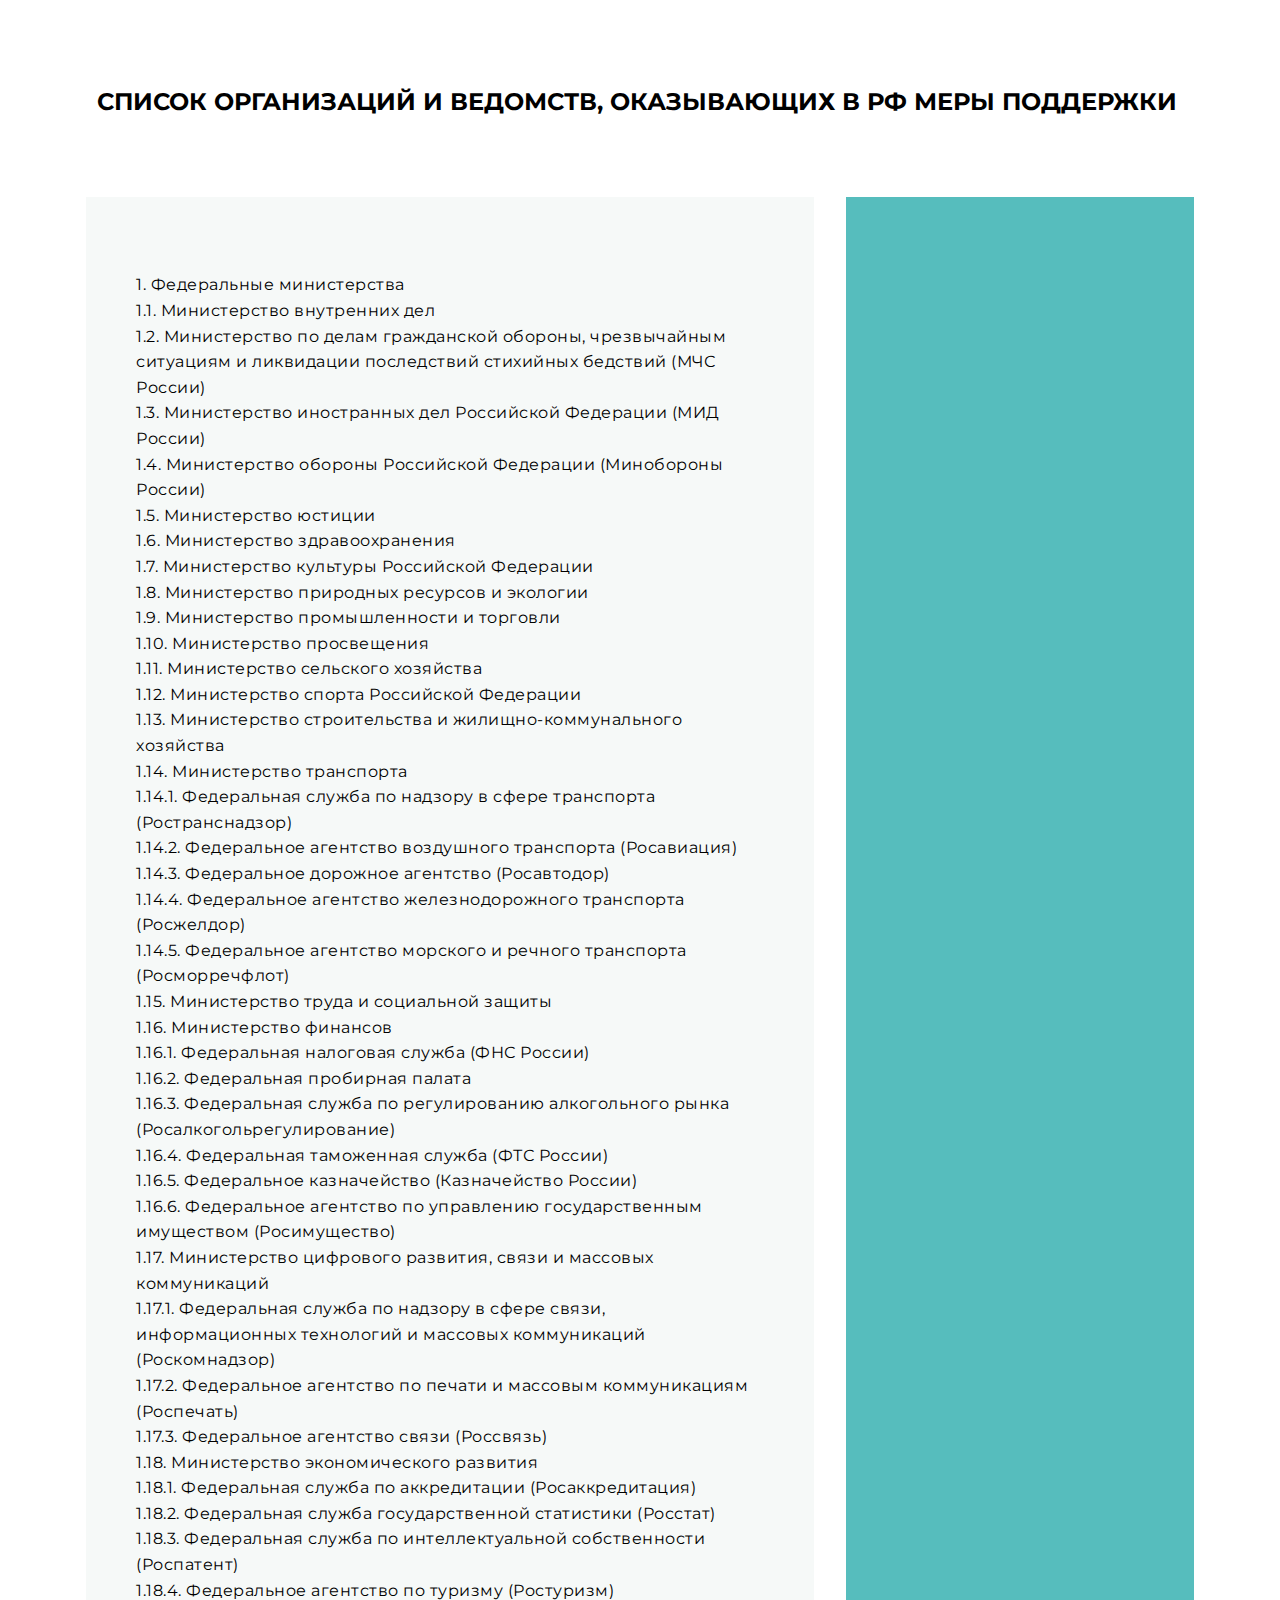
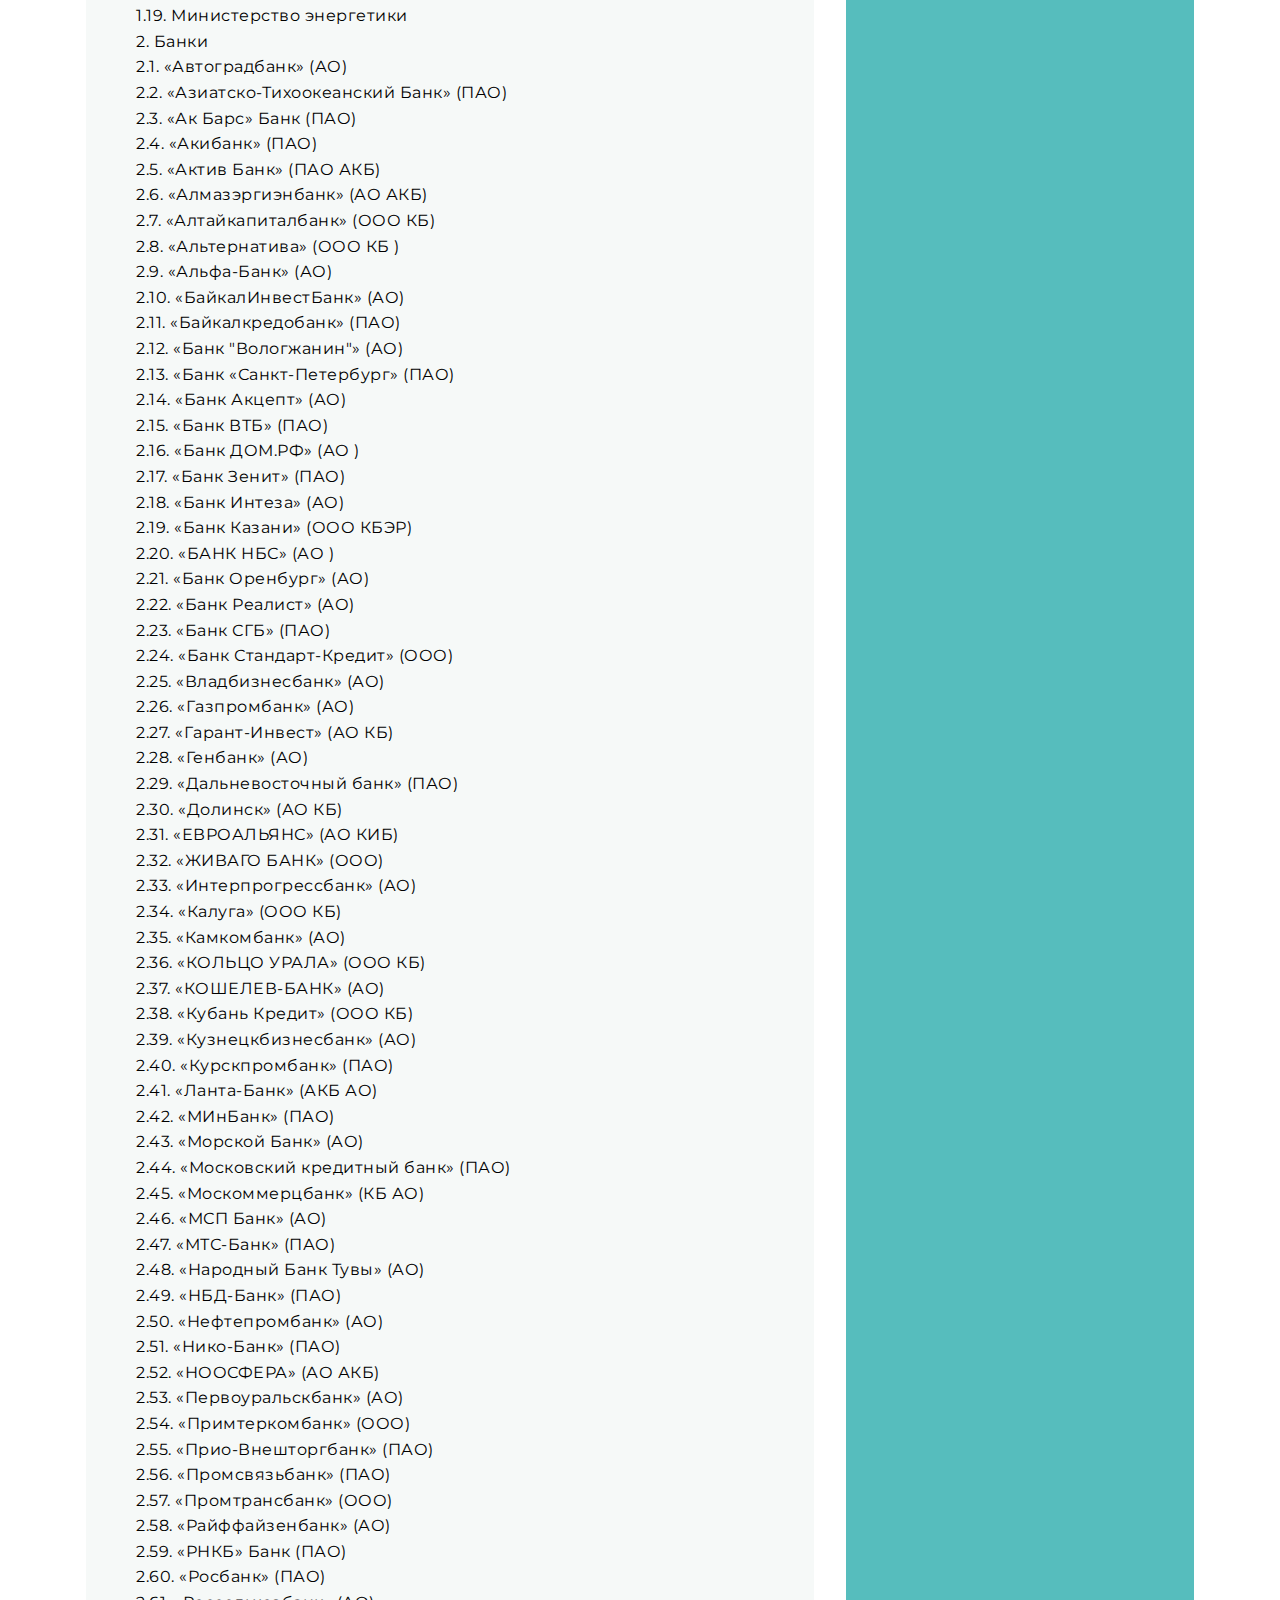
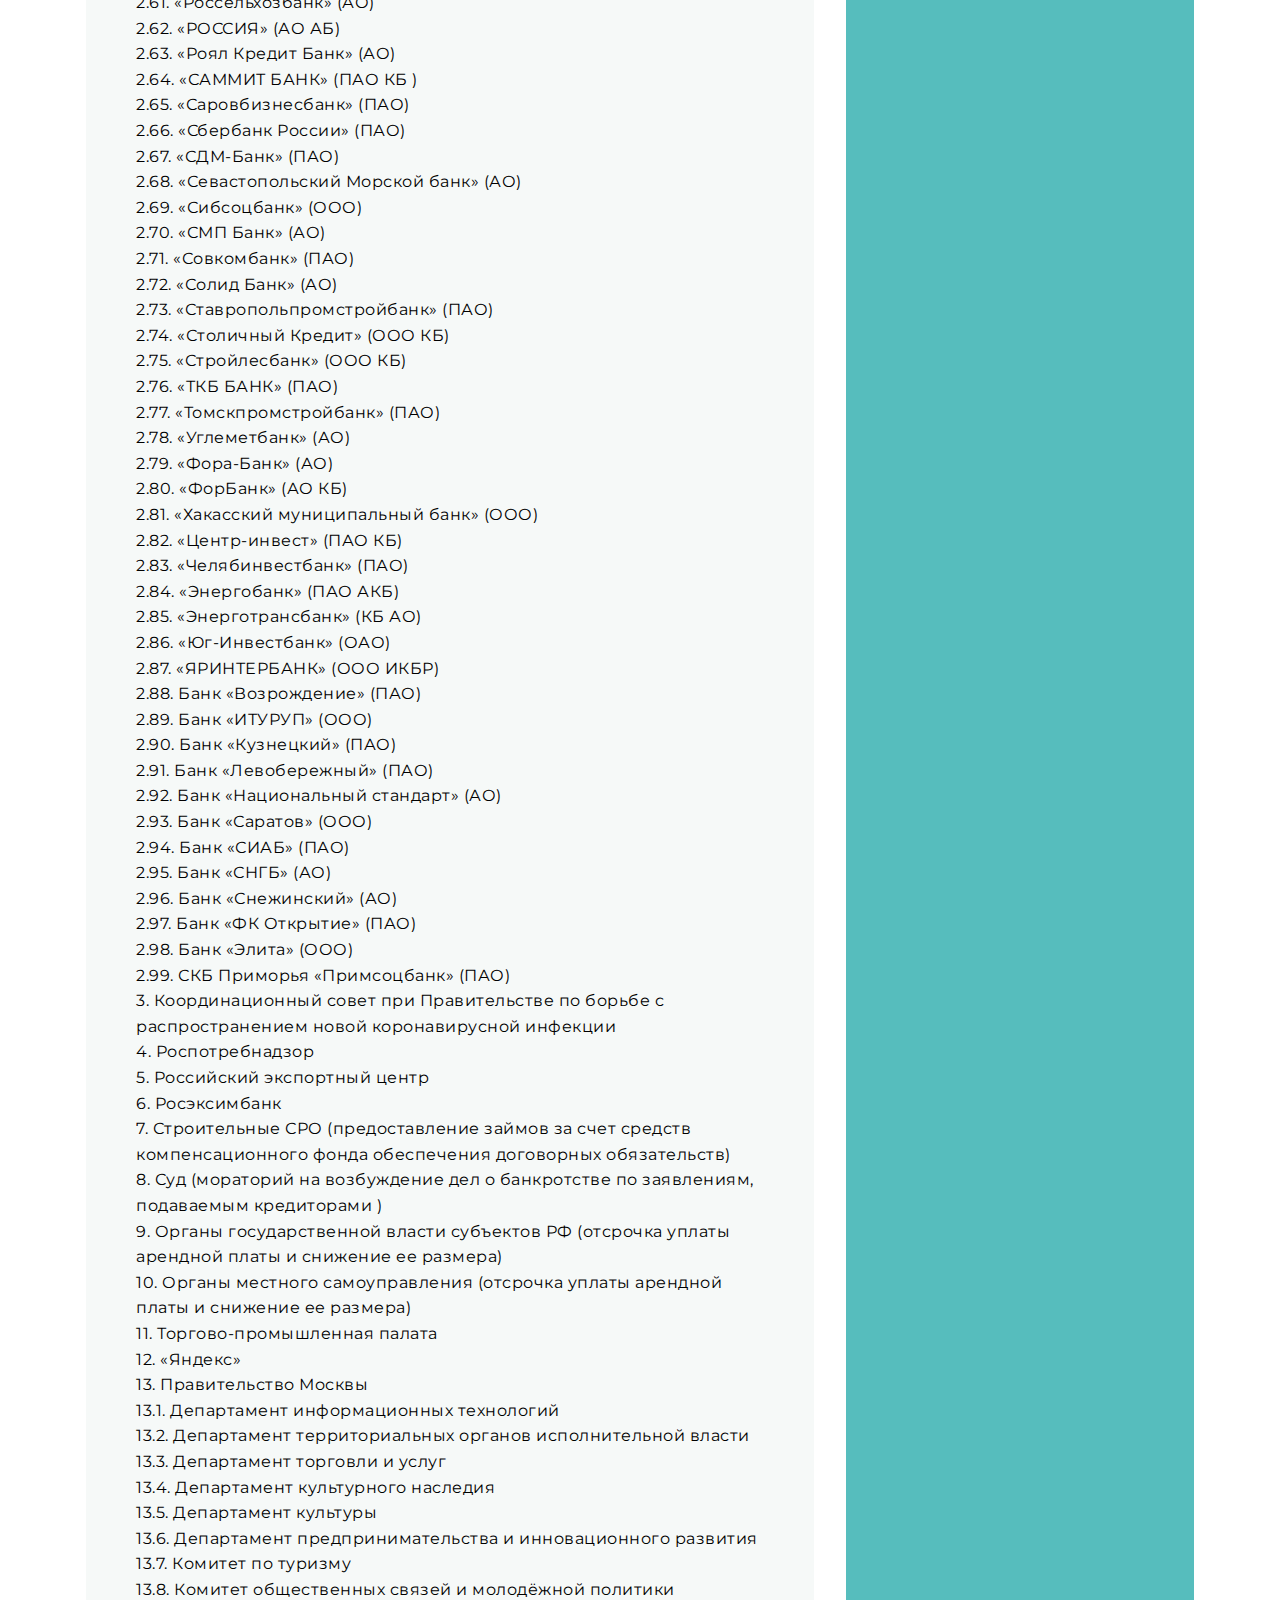
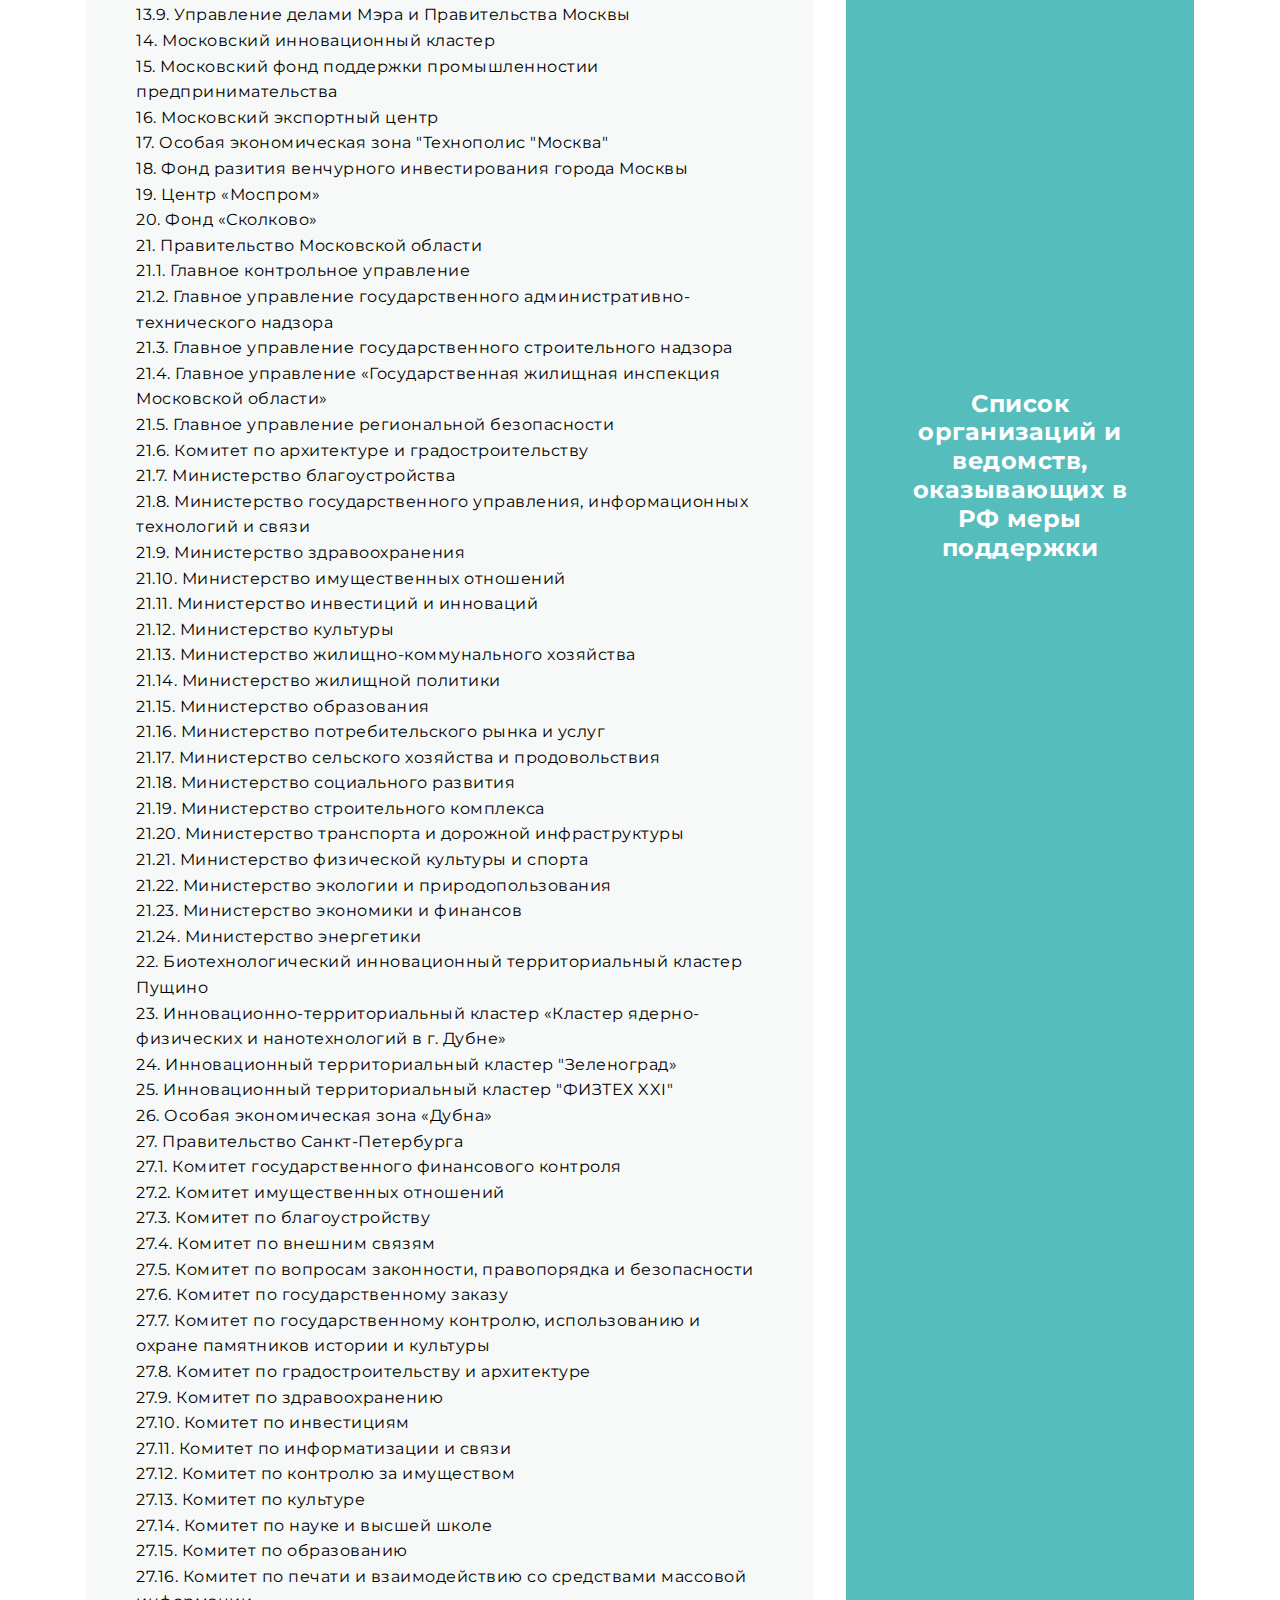
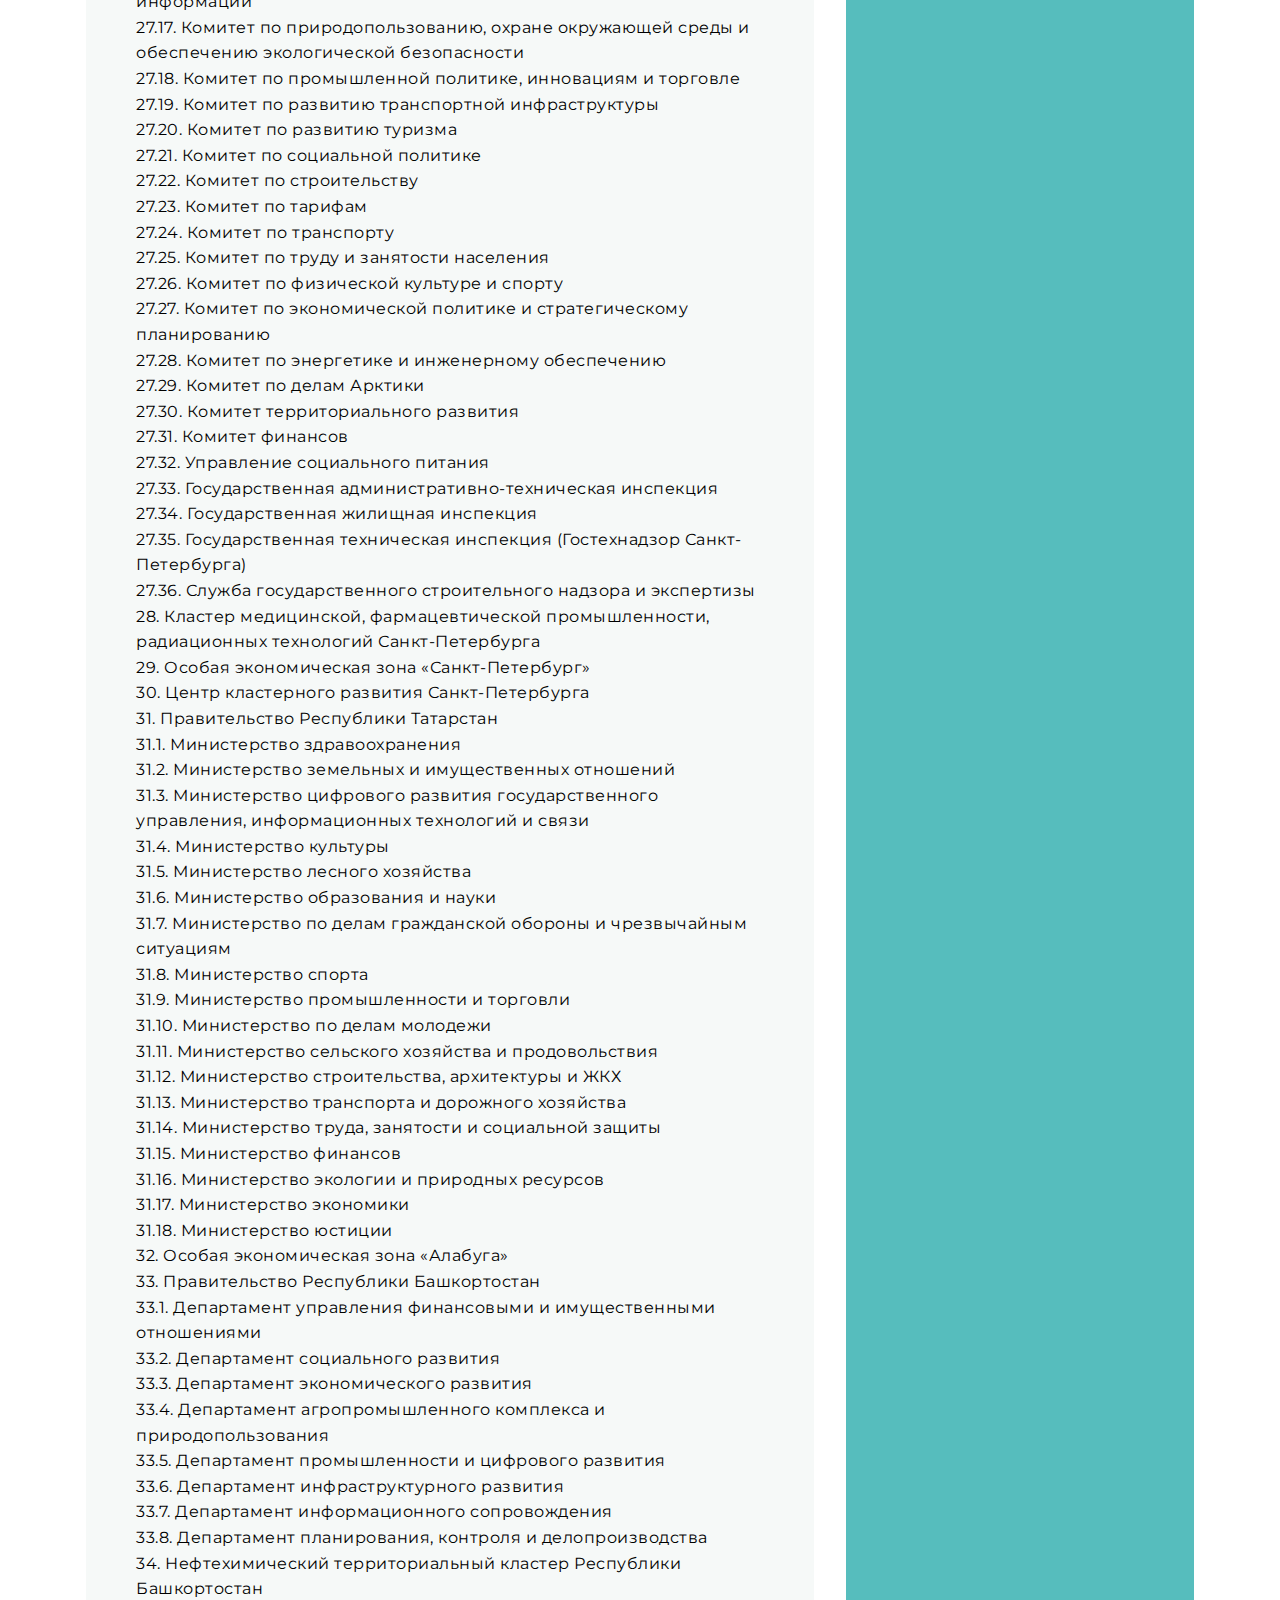
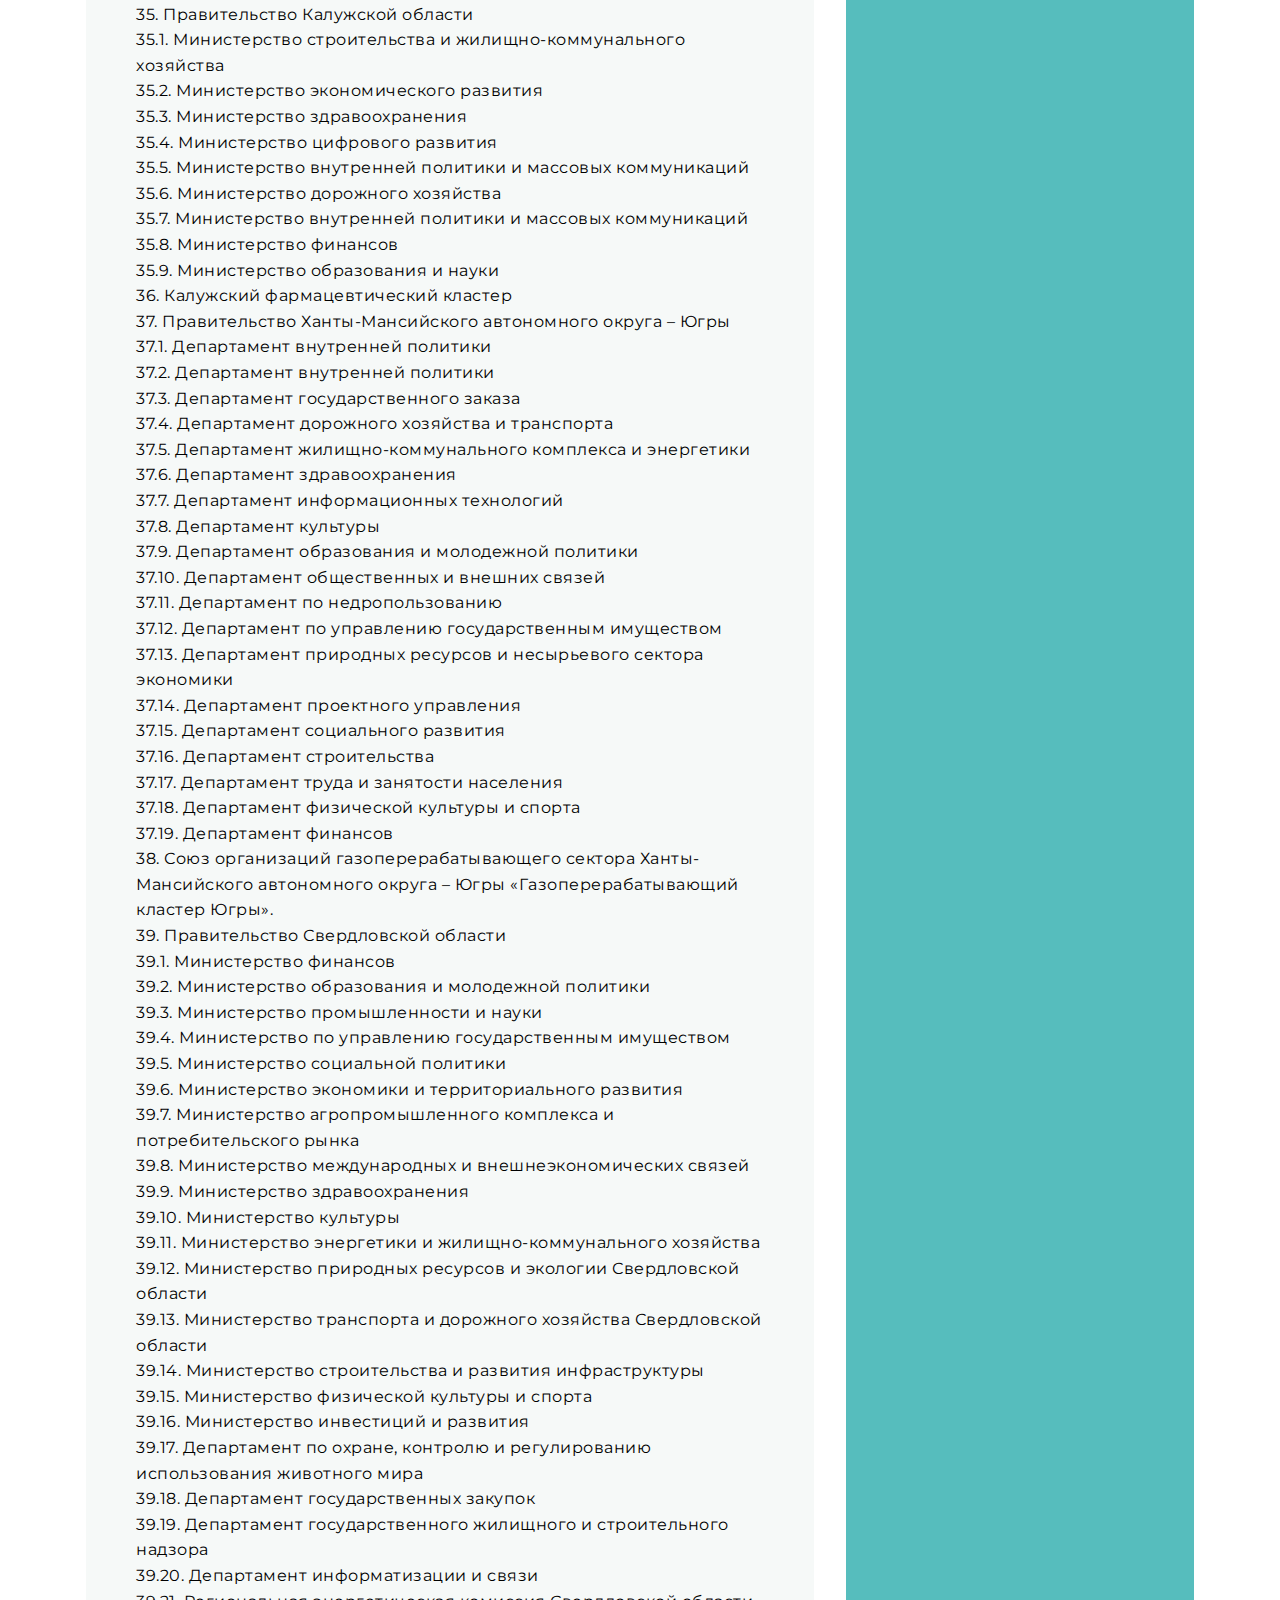
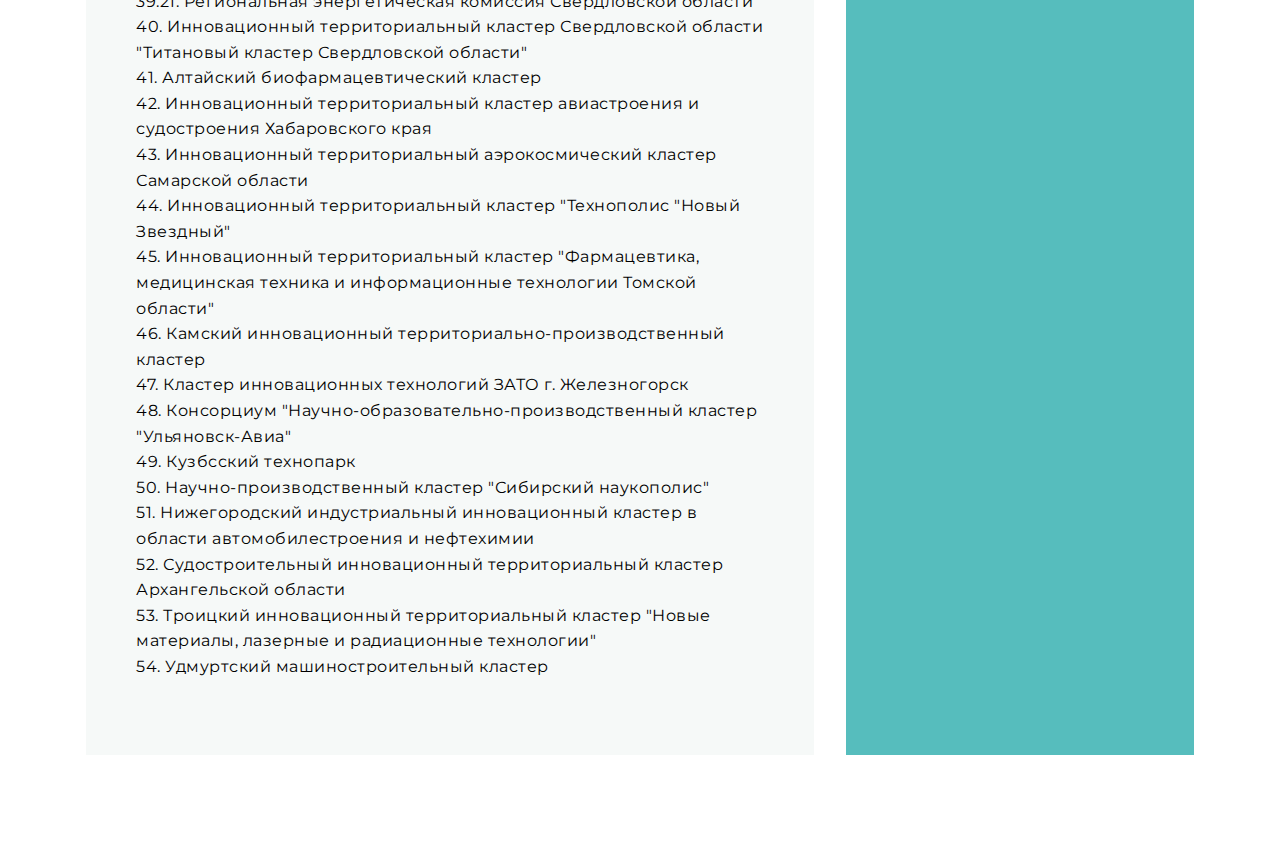
==== commit a8292304: "create github pages" ====
--- a/page1.html
+++ b/page1.html
@@ -6,387 +6,395 @@
   <meta http-equiv="X-UA-Compatible" content="IE=edge">
   
   <meta name="viewport" content="width=device-width, initial-scale=1, minimum-scale=1">
-  <link rel="shortcut icon" href="assets/images/enplus-logo-a1-lv-309-80x64.png" type="image/x-icon">
+  <link rel="shortcut icon" href="assets/images/logo4.png" type="image/x-icon">
   <meta name="description" content="">
   
-  <title>product</title>
+  <title>list</title>
   
 <link rel="canonical" href="https://arviladze.github.io/1/page1.html">
  <style amp-boilerplate>body{-webkit-animation:-amp-start 8s steps(1,end) 0s 1 normal both;-moz-animation:-amp-start 8s steps(1,end) 0s 1 normal both;-ms-animation:-amp-start 8s steps(1,end) 0s 1 normal both;animation:-amp-start 8s steps(1,end) 0s 1 normal both}@-webkit-keyframes -amp-start{from{visibility:hidden}to{visibility:visible}}@-moz-keyframes -amp-start{from{visibility:hidden}to{visibility:visible}}@-ms-keyframes -amp-start{from{visibility:hidden}to{visibility:visible}}@-o-keyframes -amp-start{from{visibility:hidden}to{visibility:visible}}@keyframes -amp-start{from{visibility:hidden}to{visibility:visible}}</style>
 <noscript><style amp-boilerplate>body{-webkit-animation:none;-moz-animation:none;-ms-animation:none;animation:none}</style></noscript>
-<link href="https://fonts.googleapis.com/css?family=Roboto:100,100i,300,300i,400,400i,500,500i,700,700i,900,900i&display=swap" rel="stylesheet">
+<link href="https://fonts.googleapis.com/css?family=Montserrat:100,100i,200,200i,300,300i,400,400i,500,500i,600,600i,700,700i,800,800i,900,900i&display=swap" rel="stylesheet">
  
  <style amp-custom> 
-div,span,h1,h2,h3,h4,h5,h6,p,blockquote,a,ol,ul,li,figcaption,textarea,input{font: inherit;}*{-webkit-box-sizing: border-box;box-sizing: border-box;outline: none;}*:focus{outline: none;}body{position: relative;font-style: normal;line-height: 1.4;color: #000000;}section{background-color: #eeeeee;background-position: 50% 50%;background-repeat: no-repeat;background-size: cover;overflow: hidden;padding: 0;}h1,h2,h3,h4,h5,h6{margin: 0;padding: 0;}p,li,blockquote{letter-spacing: 0.25px;line-height: 1.4;}ul,ol,blockquote,p{margin-bottom: 0;margin-top: 0;}a{cursor: pointer;}a,a:hover{text-decoration: none;}a.mbr-iconfont:hover{text-decoration: none;}h1,h2,h3,h4,h5,h6,.display-1,.display-2,.display-4,.display-5,.display-7{word-break: break-word;word-wrap: break-word;}b,strong{font-weight: bold;}blockquote{padding: 10px 0 10px 20px;position: relative;border-left: 3px solid;}input:-webkit-autofill,input:-webkit-autofill:hover,input:-webkit-autofill:focus,input:-webkit-autofill:active{-webkit-transition-delay: 9999s;transition-delay: 9999s;-webkit-transition-property: background-color,color;-o-transition-property: background-color,color;transition-property: background-color,color;}html,body{height: auto;min-height: 100vh;}.mbr-section-title{margin: 0;padding: 0;font-style: normal;line-height: 1.2;width: 100%;}.mbr-section-subtitle{line-height: 1.3;width: 100%;}.mbr-text{font-style: normal;line-height: 1.4;width: 100%;}.mbr-white{color: #ffffff;}.mbr-black{color: #000000;}.align-left{text-align: left;}.align-left .list-item{justify-content: flex-start;}.align-center{text-align: center;}.align-center .list-item{justify-content: center;}.align-right{text-align: right;}.align-right .list-item{justify-content: flex-end;}@media (max-width: 767px){.align-left,.align-center,.align-right{text-align: center;}.align-left .list-item,.align-center .list-item,.align-right .list-item{justify-content: center;}}.mbr-light{font-weight: 300;}.mbr-regular{font-weight: 400;}.mbr-semibold{font-weight: 500;}.mbr-bold{font-weight: 700;}.icons-list a{margin: 0 0.8rem 0 0;}.icons-list a:last-child{margin: 0;}.mbr-figure{align-self: center;}.hidden{visibility: hidden;}.super-hide{display: none;}.inactive{-webkit-user-select: none;-moz-user-select: none;-ms-user-select: none;user-select: none;pointer-events: none;-webkit-user-drag: none;user-drag: none;}.mbr-overlay{position: absolute;bottom: 0;left: 0;right: 0;top: 0;z-index: 0;}.map-placeholder{display: none;}.google-map,.google-map iframe{position: relative;width: 100%;height: 400px;}amp-img{width: 100%;}amp-img img{max-height: 100%;max-width: 100%;}img.mbr-temp{width: 100%;}.rounded{border-radius: 50%;}.is-builder .nodisplay + img[async],.is-builder .nodisplay + img[decoding="async"],.is-builder amp-img > a + img[async],.is-builder amp-img > a + img[decoding="async"]{display: none;}html:not(.is-builder) amp-img > a{position: absolute;top: 0;bottom: 0;left: 0;right: 0;z-index: 1;}.is-builder .temp-amp-sizer{position: absolute;}.is-builder amp-youtube .temp-amp-sizer,.is-builder amp-vimeo .temp-amp-sizer{position: static;}.mobirise-spinner{position: absolute;top: 50%;left: 40%;margin-left: 10%;-webkit-transform: translate3d(-50%,-50%,0);z-index: 4;}.mobirise-spinner em{width: 24px;height: 24px;background: #3ac;border-radius: 100%;display: inline-block;-webkit-animation: slide 1s infinite;}.mobirise-spinner em:nth-child(1){-webkit-animation-delay: 0.1s;}.mobirise-spinner em:nth-child(2){-webkit-animation-delay: 0.2s;}.mobirise-spinner em:nth-child(3){-webkit-animation-delay: 0.3s;}@-moz-keyframes slide{0%{-webkit-transform: scale(1);}50%{opacity: 0.3;-webkit-transform: scale(2);}100%{-webkit-transform: scale(1);}}@-webkit-keyframes slide{0%{-webkit-transform: scale(1);}50%{opacity: 0.3;-webkit-transform: scale(2);}100%{-webkit-transform: scale(1);}}@-o-keyframes slide{0%{-webkit-transform: scale(1);}50%{opacity: 0.3;-webkit-transform: scale(2);}100%{-webkit-transform: scale(1);}}@keyframes slide{0%{-webkit-transform: scale(1);}50%{opacity: 0.3;-webkit-transform: scale(2);}100%{-webkit-transform: scale(1);}}.mobirise-loader .amp-active > div{display: none;}.iconfont-wrapper{display: inline-block;}.mbr-flex{display: flex;}.flex-wrap{flex-wrap: wrap;}.mbr-jc-s{justify-content: flex-start;}.mbr-jc-c{justify-content: center;}.mbr-jc-e{justify-content: flex-end;}.mbr-row-reverse{flex-direction: row-reverse;}.mbr-column{flex-direction: column;}amp-img,img{height: 100%;width: 100%;}.hidden-slide{display: none;}.visible-slide{display: flex;}section,.container,.container-fluid{position: relative;word-wrap: break-word;}.mbr-fullscreen .mbr-overlay{min-height: 100vh;}.mbr-fullscreen{display: flex;align-items: center;height: 100vh;min-height: 100vh;padding: 3rem 0;}.container{padding: 0 15px;width: 100%;margin-right: auto;margin-left: auto;}@media (max-width: 767px){.container{max-width: 540px;}} @media (min-width: 768px){.container{max-width: 720px;}} @media (min-width: 992px){.container{max-width: 960px;}} @media (min-width: 1200px){.container{max-width: 1140px;}}.container-fluid{width: 100%;padding: 0 15px;}.btn{position: relative;font-weight: 400;margin: 0.4rem 0.5rem;border: 2px solid;font-style: normal;white-space: normal;transition: all 0.3s ease-in-out,box-shadow 2s ease-in-out,-webkit-box-shadow 2s ease-in-out;display: inline-flex;align-items: center;justify-content: center;word-break: break-word;line-height: 1;letter-spacing: 0.25px;}.btn-form{padding: 1rem 2rem;}.btn-form:hover{cursor: pointer;}.btn{padding: 1rem 2rem;border-radius: 10px;}.btn-sm{padding: 0.6rem 0.8rem;border-radius: 10px;}.btn-md{padding: 1rem 2rem;border-radius: 10px;}.btn-lg{padding: 1.2rem 3.2rem;border-radius: 10px;}form .btn,form .mbr-section-btn{margin: 0;}.note-popover .btn:after{display: none;}.mbr-section-btn{margin: 0 -0.5rem;font-size: 0;}nav .mbr-section-btn{margin-left: 0rem;margin-right: 0rem;}.btn .mbr-iconfont,.btn.btn-md .mbr-iconfont{cursor: pointer;margin: 0 0.8rem 0 0;}.btn-sm .mbr-iconfont{margin: 0 0.5rem 0 0;}[type="submit"]{-webkit-appearance: none;}section.menu{min-height: 70px;overflow: visible;padding: 0;}.menu-container{display: flex;-webkit-box-pack: justify;-ms-flex-pack: justify;justify-content: space-between;align-items: center;min-height: 70px;}@media (max-width: 991px){.menu-container{max-width: 100%;padding: 0.5rem 1rem;}} @media (max-width: 767px){.menu-container{padding: 0.5rem 1rem;}}.navbar{z-index: 100;width: 100%;position: absolute;}.navbar-fixed-top{position: fixed;top: 0;}.navbar-brand{display: flex;align-items: center;word-break: break-word;z-index: 1;}.navbar-logo{margin: 0 0.8rem 0 0;}@media (max-width: 767px){.navbar-logo amp-img{max-height: 35px;max-width: 35px;}}.navbar-caption-wrap{display: flex;}.navbar .navbar-collapse{display: flex;-ms-flex-preferred-size: auto;flex-basis: auto;align-items: center;justify-content: space-between;}@media (max-width: 991px){.navbar .navbar-collapse{display: none;position: absolute;top: 0;right: 0;height: 100vh;padding: 70px 2rem 1rem;z-index: 1;}}@media (max-width: 991px){.navbar.opened .navbar-collapse.show,.navbar.opened .navbar-collapse.collapsing{display: block;}.is-builder .navbar-collapse{position: fixed;}}.navbar-nav{list-style-type: none;display: flex;flex-wrap: wrap;padding-left: 0;min-width: 10rem;}@media (max-width: 991px){.navbar-nav{flex-direction: column;}} .navbar-nav .mbr-iconfont{margin: 0 0.2rem 0 0;}.nav-item{word-break: break-all;}.nav-link{display: flex;align-items: center;justify-content: center;}.nav-link,.navbar-caption{transition: all 0.2s;letter-spacing: 0.25px;}.nav-dropdown .dropdown-menu{min-width: 10rem;position: absolute;left: 0;padding: 1rem 0;}.nav-dropdown .dropdown-menu .dropdown-item{line-height: 2;display: flex;justify-content: center;align-items: center;padding: 0.25rem 1.5rem;white-space: nowrap;}.nav-dropdown .dropdown-menu .dropdown{position: relative;}.dropdown-menu .dropdown:hover > .dropdown-menu{opacity: 1;pointer-events: all;}.nav-dropdown .dropdown-submenu{top: 0;left: 100%;margin: 0;}.nav-item.dropdown{position: relative;}.nav-item.dropdown .dropdown-menu{opacity: 0;pointer-events: none;}.nav-item.dropdown:hover > .dropdown-menu{opacity: 1;pointer-events: all;}.link.dropdown-toggle:after{content: "";margin-left: 0.25rem;border-top: 0.35em solid;border-right: 0.35em solid transparent;border-left: 0.35em solid transparent;border-bottom: 0;}.navbar .dropdown.open > .dropdown-menu{display: block;}@media (max-width: 991px){.is-builder .nav-dropdown .dropdown-menu{position: relative;}.nav-dropdown .dropdown-submenu{left: 0;}.nav-dropdown .dropdown-menu .dropdown-item{padding: 0.25rem 1.5rem;margin: 0;justify-content: center;}.nav-dropdown .dropdown-menu .dropdown-item:after{right: auto;}.navbar.opened .dropdown-menu{top: 0;}.dropdown-toggle[data-toggle="dropdown-submenu"]:after{content: "";margin-left: 0.25rem;border-top: 0.35em solid;border-right: 0.35em solid transparent;border-left: 0.35em solid transparent;border-bottom: 0;top: 55%;}}.navbar-buttons{display: flex;flex-wrap: wrap;align-items: center;justify-content: center;}@media (max-width: 991px){.navbar-buttons{flex-direction: column;}}.menu-social-list{display: flex;align-items: center;justify-content: center;flex-wrap: wrap;}.menu-social-list a{margin: 0 0.5rem;}.menu-social-list a span{font-size: 1.5rem;}button.navbar-toggler{position: absolute;right: 20px;top: 25px;width: 31px;height: 20px;cursor: pointer;transition: all .2s;align-self: flex-end;}.hamburger span{position: absolute;right: 0;width: 30px;height: 2px;border-right: 5px;}.hamburger span:nth-child(1){top: 0;transition: all .2s;}.hamburger span:nth-child(2){top: 8px;transition: all .15s;}.hamburger span:nth-child(3){top: 8px;transition: all .15s;}.hamburger span:nth-child(4){top: 16px;transition: all .2s;}nav.opened .navbar-toggler:not(.hide) .hamburger span:nth-child(4),nav.opened .navbar-toggler:not(.hide) .hamburger span:nth-child(1){top: 8px;width: 0;opacity: 0;right: 50%;transition: all .2s;}nav.opened .navbar-toggler:not(.hide) .hamburger span:nth-child(2){transform: rotate(-45deg);transition: all .25s;}nav.opened .navbar-toggler:not(.hide) .hamburger span:nth-child(3){transform: rotate(45deg);transition: all .25s;}.ampstart-btn.hamburger{position: absolute;top: 25px;right: 20px;margin-left: auto;height: 20px;width: 30px;background: none;border: none;cursor: pointer;z-index: 1000;}@media (min-width: 992px){.ampstart-btn,amp-sidebar{display: none;}.dropdown-menu .dropdown-toggle:after{content: "";border-bottom: 0.35em solid transparent;border-left: 0.35em solid;border-right: 0;border-top: 0.35em solid transparent;margin-left: 0.3rem;margin-top: -0.3077em;position: absolute;right: 1.1538em;top: 50%;}}.close-sidebar{width: 30px;height: 30px;position: relative;cursor: pointer;background-color: transparent;border: none;}.close-sidebar span{position: absolute;left: 0;width: 30px;height: 2px;border-right: 5px;top: 14px;}.close-sidebar span:nth-child(1){transform: rotate(-45deg);}.close-sidebar span:nth-child(2){transform: rotate(45deg);}.builder-sidebar{position: relative;height: 100vh;min-width: 10rem;z-index: 1030;padding: 1rem 2rem;max-width: 20rem;}.builder-sidebar .dropdown:hover > .dropdown-menu{position: relative;text-align: center;}section.sidebar-open:before{content: '';position: fixed;top: 0;bottom: 0;right: 0;left: 0;background-color: rgba(0,0,0,0.2);z-index: 1040;}.is-builder section.horizontal-menu .ampstart-btn{display: none;}.is-builder section.horizontal-menu .dropdown-menu{z-index: auto;opacity: 1;pointer-events: auto;}.is-builder .menu{overflow: visible;}#sidebar{background-color: transparent;}.card-title{margin: 0 0 1.5rem;}.card{position: relative;background-color: transparent;border: none;border-radius: 0;width: 100%;padding: 0 15px;}@media (max-width: 767px){.card:not(.last-child){padding-bottom: 30px;}} .card .card-img{width: auto;border-radius: 0;}@media (max-width: 767px){.card .card-wrapper{flex-direction: column;}} .card img{height: 100%;-o-object-fit: cover;object-fit: cover;-o-object-position: center;object-position: center;}.card-inner,.items-list{display: flex;flex-direction: column;}.items-list{list-style-type: none;padding: 0;}.items-list .list-item{padding: 1rem 2rem;}.card-head{padding: 1.5rem 2rem;}.card-price-wrap{padding: 1rem 2rem;}.card-button{padding: 1rem;margin: 0;}.timeline-wrap{position: relative;}.timeline-wrap .iconBackground{position: absolute;left: 50%;width: 20px;height: 20px;line-height: 30px;text-align: center;border-radius: 50%;font-size: 30px;display: inline-block;background-color: #000000;top: 20px;margin: 0 0 0 -10px;}@media (max-width: 767px){.timeline-wrap .iconBackground{left: 0;}}.separline{position: relative;}@media (max-width: 767px){.separline:not(.last-child){padding-bottom: 2rem;}} .separline:before{position: absolute;content: "";width: 2px;background-color: #000000;left: calc(50% - 1px);height: calc(100% - 20px);top: 40px;}@media (max-width: 767px){.separline:before{left: 0;}}.gallery-img-wrap{position: relative;height: 100%;}.gallery-img-wrap:hover{cursor: pointer;}.gallery-img-wrap:hover .icon-wrap,.gallery-img-wrap:hover .caption-on-hover{opacity: 1;}.gallery-img-wrap:hover:after{opacity: .5;}.gallery-img-wrap amp-img{height: 100%;}.gallery-img-wrap:after{content: "";position: absolute;top: 0;bottom: 0;left: 0;right: 0;background: #000;opacity: 0;transition: opacity 0.2s;pointer-events: none;}.gallery-img-wrap .icon-wrap,.gallery-img-wrap .img-caption{z-index: 3;pointer-events: none;position: absolute;}.gallery-img-wrap .icon-wrap,.gallery-img-wrap .caption-on-hover{opacity: 0;transition: opacity 0.2s;}.gallery-img-wrap .icon-wrap{left: 50%;top: 50%;transform: translate(-50%,-50%);background-color: #fff;padding: .5rem;border-radius: 50%;}.gallery-img-wrap .amp-iconfont{color: #000;font-size: 1rem;width: 1rem;display: block;}.gallery-img-wrap .img-caption{left: 0;right: 0;}.gallery-img-wrap .img-caption.caption-top{top: 0;}.gallery-img-wrap .img-caption.caption-bottom{bottom: 0;}.gallery-img-wrap .img-caption:not(.caption-on-hover):after{content: "";position: absolute;top: 0;left: 0;right: 0;height: 100%;transition: opacity 0.2s;z-index: -1;pointer-events: none;}@media (max-width: 767px){.gallery-img-wrap:after,.gallery-img-wrap:hover:after,.gallery-img-wrap .icon-wrap{display: none;}.gallery-img-wrap .caption-on-hover{opacity: 1;}}.is-builder .gallery-img-wrap .icon-wrap,.is-builder .gallery-img-wrap .img-caption > *{pointer-events: all;}.amp-carousel-button,.dots-wrapper .dots span{transition: all 0.4s;cursor: pointer;outline: none;}.amp-carousel-button{width: 50px;height: 50px;border-radius: 50%;}.dots-wrapper .dots{display: inline-block;margin: 4px 8px;}.dots-wrapper .dots span{display: block;border-radius: 12px;height: 24px;width: 24px;background-color: #ffffff;border: 10px solid #cccccc;opacity: 0.5;}.dots-wrapper .dots span.current{width: 40px;}.dots-wrapper .dots span:hover,.dots-wrapper .dots span.current{opacity: 1;}.amp-carousel-button-next:after{right: 1rem;}.amp-carousel-button-prev:after{left: 1rem;}button.btn-img{cursor: pointer;}.is-builder .preview button.btn-img{opacity: 0.5;position: relative;pointer-events: none;}amp-image-lightbox,.lightbox{background: rgba(0,0,0,0.8);display: flex;flex-wrap: wrap;align-items: center;justify-content: center;width: 100%;height: 100%;overflow: auto;}amp-image-lightbox a.control,.lightbox a.control{position: absolute;cursor: default;top: 0;right: 0;}amp-image-lightbox .close,.lightbox .close{background: none;border: none;position: absolute;top: 15px;right: 15px;height: 2rem;width: 2rem;cursor: pointer;z-index: 1000;}amp-image-lightbox .close:before,amp-image-lightbox .close:after,.lightbox .close:before,.lightbox .close:after{position: absolute;top: 0;right: 15px;content: ' ';height: 2rem;width: 5px;background-color: #fff;}amp-image-lightbox .close:before,.lightbox .close:before{transform: rotate(45deg);}amp-image-lightbox .close:after,.lightbox .close:after{transform: rotate(-45deg);}amp-image-lightbox .video-block,.lightbox .video-block{width: 100%;}div[submit-success] > *,div[submit-error] > *{padding: 15px;margin-bottom: 1rem;}.form-block{z-index: 1;background-color: transparent;padding: 30px;position: relative;overflow: hidden;}.form-block .mbr-overlay{z-index: -1;}@media (max-width: 991px){.form-block{padding: 15px;}}form input,form textarea,form select{padding: 1rem;line-height: 1.4;width: 100%;background: #f2f7ff;border-width: 1px;border-style: solid;border-color: #eaeaea;border-radius: 0;color: #000000;}form input[type="checkbox"],form input[type="radio"]{border: none;background: none;width: auto;}form .field{padding-bottom: 0.5rem;padding-top: 0.5rem;}form textarea.field-input{height: 163px;}form .fieldset{display: flex;justify-content: center;flex-wrap: wrap;align-items: center;}textarea[type="hidden"]{display: none;}.form-check{margin-bottom: 0;}.form-check-label{padding-left: 0;}.form-check-input{position: relative;margin: 4px;}.form-check-inline{display: inline-flex;align-items: center;padding-left: 0;margin-right: .75rem;}.mbr-row,.mbr-form-row{display: -webkit-box;display: -ms-flexbox;display: flex;-ms-flex-wrap: wrap;flex-wrap: wrap;margin-left: -15px;margin-right: -15px;}.mbr-form-row{margin-left: -0.5rem;margin-right: -0.5rem;}.mbr-form-row > [class*="mbr-col"]{padding-left: 0.5rem;padding-right: 0.5rem;}@media (max-width: 767px){.mbr-col,.mbr-col-auto{padding-right: 15px;padding-left: 15px;}.mbr-col-sm-12{-ms-flex: 0 0 100%;-webkit-box-flex: 0;flex: 0 0 100%;max-width: 100%;padding-right: 15px;padding-left: 15px;}}@media (min-width: 768px){.mbr-col,.mbr-col-auto{padding-right: 15px;padding-left: 15px;}.mbr-col-md-2{-ms-flex: 0 0 16.6666666667%;-webkit-box-flex: 0;flex: 0 0 16.6666666667%;max-width: 16.6666666667%;padding-right: 15px;padding-left: 15px;}.mbr-col-md-3{-ms-flex: 0 0 25%;-webkit-box-flex: 0;flex: 0 0 25%;max-width: 25%;padding-right: 15px;padding-left: 15px;}.mbr-col-md-4{-ms-flex: 0 0 33.3333333333%;-webkit-box-flex: 0;flex: 0 0 33.3333333333%;max-width: 33.3333333333%;padding-right: 15px;padding-left: 15px;}.mbr-col-md-5{-ms-flex: 0 0 41.6666666667%;-webkit-box-flex: 0;flex: 0 0 41.6666666667%;max-width: 41.6666666667%;padding-right: 15px;padding-left: 15px;}.mbr-col-md-6{-ms-flex: 0 0 50%;-webkit-box-flex: 0;flex: 0 0 50%;max-width: 50%;padding-right: 15px;padding-left: 15px;}.mbr-col-md-7{-ms-flex: 0 0 58.3333333333%;-webkit-box-flex: 0;flex: 0 0 58.3333333333%;max-width: 58.3333333333%;padding-right: 15px;padding-left: 15px;}.mbr-col-md-8{-ms-flex: 0 0 66.6666666667%;-webkit-box-flex: 0;flex: 0 0 66.6666666667%;max-width: 66.6666666667%;padding-right: 15px;padding-left: 15px;}.mbr-col-md-10{-ms-flex: 0 0 83.3333333333%;-webkit-box-flex: 0;flex: 0 0 83.3333333333%;max-width: 83.3333333333%;padding-right: 15px;padding-left: 15px;}.mbr-col-md-12{-ms-flex: 0 0 100%;-webkit-box-flex: 0;flex: 0 0 100%;max-width: 100%;padding-right: 15px;padding-left: 15px;}}.mbr-col{-ms-flex: 1 1 auto;-webkit-box-flex: 1;flex: 1 1 auto;max-width: 100%;}.mbr-col-auto{-ms-flex: 0 0 auto;flex: 0 0 auto;width: auto;}@media (min-width: 992px){.mbr-col,.mbr-col-auto{padding-right: 15px;padding-left: 15px;}.mbr-col-lg-2{-ms-flex: 0 0 16.6666666667%;-webkit-box-flex: 0;flex: 0 0 16.6666666667%;max-width: 16.6666666667%;padding-right: 15px;padding-left: 15px;}.mbr-col-lg-3{-ms-flex: 0 0 25%;-webkit-box-flex: 0;flex: 0 0 25%;max-width: 25%;padding-right: 15px;padding-left: 15px;}.mbr-col-lg-4{-ms-flex: 0 0 33.3333333333%;-webkit-box-flex: 0;flex: 0 0 33.3333333333%;max-width: 33.3333333333%;padding-right: 15px;padding-left: 15px;}.mbr-col-lg-5{-ms-flex: 0 0 41.6666666667%;-webkit-box-flex: 0;flex: 0 0 41.6666666667%;max-width: 41.6666666667%;padding-right: 15px;padding-left: 15px;}.mbr-col-lg-6{-ms-flex: 0 0 50%;-webkit-box-flex: 0;flex: 0 0 50%;max-width: 50%;padding-right: 15px;padding-left: 15px;}.mbr-col-lg-7{-ms-flex: 0 0 58.3333333333%;-webkit-box-flex: 0;flex: 0 0 58.3333333333%;max-width: 58.3333333333%;padding-right: 15px;padding-left: 15px;}.mbr-col-lg-8{-ms-flex: 0 0 66.6666666667%;-webkit-box-flex: 0;flex: 0 0 66.6666666667%;max-width: 66.6666666667%;padding-right: 15px;padding-left: 15px;}.mbr-col-lg-9{-ms-flex: 0 0 75%;-webkit-box-flex: 0;flex: 0 0 75%;max-width: 75%;padding-right: 15px;padding-left: 15px;}.mbr-col-lg-10{-ms-flex: 0 0 83.3333333333%;-webkit-box-flex: 0;flex: 0 0 83.3333333333%;max-width: 83.3333333333%;padding-right: 15px;padding-left: 15px;}.mbr-col-lg-12{-ms-flex: 0 0 100%;-webkit-box-flex: 0;flex: 0 0 100%;max-width: 100%;padding-right: 15px;padding-left: 15px;}}@media (min-width: 992px){.lg-pb{padding-bottom: 3rem;}}@media (max-width: 991px){.md-pb{padding-bottom: 1rem;}}.mbr-pt-1,.mbr-py-1{padding-top: 10px;}.mbr-pb-1,.mbr-py-1{padding-bottom: 10px;}.mbr-px-1{padding-left: 10px;padding-right: 10px;}.mbr-p-1{padding: 10px;}.mbr-pt-2,.mbr-py-2{padding-top: 1rem;}.mbr-pb-2,.mbr-py-2{padding-bottom: 1rem;}.mbr-px-2{padding-left: 1rem;padding-right: 1rem;}.mbr-p-2{padding: 1rem;}.mbr-pt-3,.mbr-py-3{padding-top: 25px;}.mbr-pb-3,.mbr-py-3{padding-bottom: 25px;}.mbr-px-3{padding-left: 25px;padding-right: 25px;}.mbr-p-3{padding: 25px;}.mbr-pt-4,.mbr-py-4{padding-top: 2rem;}.mbr-pb-4,.mbr-py-4{padding-bottom: 2rem;}.mbr-px-4{padding-left: 2rem;padding-right: 2rem;}.mbr-p-4{padding: 2rem;}.mbr-pt-5,.mbr-py-5{padding-top: 3rem;}.mbr-pb-5,.mbr-py-5{padding-bottom: 3rem;}.mbr-px-5{padding-left: 3rem;padding-right: 3rem;}.mbr-p-5{padding: 3rem;}@media (max-width: 991px){.mbr-py-4,.mbr-py-5{padding-top: 1rem;padding-bottom: 1rem;}.mbr-px-4,.mbr-px-5{padding-left: 1rem;padding-right: 1rem;}.mbr-p-3,.mbr-p-4,.mbr-p-5{padding: 1rem;}}.mbr-ml-auto{margin-left: auto;}.mbr-mr-auto{margin-right: auto;}.mbr-m-auto{margin: auto;}#scrollToTopMarker{position: absolute;width: 0px;height: 0px;top: 300px;}#scrollToTopButton{position: fixed;bottom: 25px;right: 25px;opacity: .4;z-index: 5000;font-size: 32px;height: 60px;width: 60px;border: none;border-radius: 3px;cursor: pointer;}#scrollToTopButton:focus{outline: none;}#scrollToTopButton a:before{content: '';position: absolute;height: 40%;top: 36%;width: 2px;left: calc(50% - 1px);}#scrollToTopButton a:after{content: '';position: absolute;border-top: 2px solid;border-right: 2px solid;width: 40%;height: 40%;left: calc(30% - 1px);bottom: 30%;transform: rotate(-45deg);}.is-builder #scrollToTopButton a:after{left: 30%;}body{letter-spacing: 0.25px;}h1.mbr-section-title,h1,h2.mbr-section-title,h2,h3.mbr-section-title,h3,h4.mbr-section-title,h4,p.mbr-section-title,p{margin-bottom: 1.5rem;}a{font-style: normal;font-weight: 400;}img{object-fit: contain;}@media (min-width: 1400px){.mbr-col-lg-6,.mbr-col-md-6,.mbr-col-lg-4,.mbr-col-lg-3,.mbr-col-lg-12{padding-left: 1.5rem;padding-right: 1.5rem;}.mbr-row{margin-right: -1.5rem;margin-left: -1.5rem;}}
-body{font-family: Roboto;}blockquote{border-color: #003188;}.display-1{font-family: 'Roboto',sans-serif;font-size: 4.8rem;line-height: 1.1;}.display-2{font-family: 'Roboto',sans-serif;font-size: 3.2rem;line-height: 1.2;}.display-4{font-family: 'Roboto',sans-serif;font-size: 0.9rem;line-height: 1.3;}.display-5{font-family: 'Roboto',sans-serif;font-size: 1.7rem;line-height: 1.4;}.display-7{font-family: 'Roboto',sans-serif;font-size: 1.1rem;line-height: 1.4;}input,textarea{font-family: 'Roboto',sans-serif;font-size: 0.9rem;}.display-1 .mbr-iconfont-btn{font-size: 4.8rem;width: 4.8rem;}.display-2 .mbr-iconfont-btn{font-size: 3.2rem;width: 3.2rem;}.display-4 .mbr-iconfont-btn{font-size: 0.9rem;width: 0.9rem;}.display-5 .mbr-iconfont-btn{font-size: 1.7rem;width: 1.7rem;}.display-7 .mbr-iconfont-btn{font-size: 1.1rem;width: 1.1rem;}@media (max-width: 768px){.display-1{font-size: 3.84rem;font-size: calc( 2.33rem + (4.8 - 2.33) * ((100vw - 20rem) / (48 - 20)));line-height: calc( 1.4 * (2.33rem + (4.8 - 2.33) * ((100vw - 20rem) / (48 - 20))));}.display-2{font-size: 2.56rem;font-size: calc( 1.77rem + (3.2 - 1.77) * ((100vw - 20rem) / (48 - 20)));line-height: calc( 1.4 * (1.77rem + (3.2 - 1.77) * ((100vw - 20rem) / (48 - 20))));}.display-4{font-size: 0.72rem;font-size: calc( 0.965rem + (0.9 - 0.965) * ((100vw - 20rem) / (48 - 20)));line-height: calc( 1.4 * (0.965rem + (0.9 - 0.965) * ((100vw - 20rem) / (48 - 20))));}.display-5{font-size: 1.36rem;font-size: calc( 1.245rem + (1.7 - 1.245) * ((100vw - 20rem) / (48 - 20)));line-height: calc( 1.4 * (1.245rem + (1.7 - 1.245) * ((100vw - 20rem) / (48 - 20))));}}.btn-sm{border-width: 1px;}.btn-md{font-weight: 600;}.bg-primary{background-color: #003188;}.bg-success{background-color: #0dcd7b;}.bg-info{background-color: #8282e7;}.bg-warning{background-color: #767676;}.bg-danger{background-color: #e7f0ff;}.btn-primary,.btn-primary:active,.btn-primary.active{background-color: #003188;border-color: #003188;color: #ffffff;}.btn-primary:hover,.btn-primary:focus,.btn-primary.focus{color: #ffffff;background-color: #00286f;border-color: #00286f;}.btn-primary.disabled,.btn-primary:disabled{color: #ffffff;background-color: #00286f;border-color: #00286f;}.btn-secondary,.btn-secondary:active,.btn-secondary.active{background-color: #fb5f3d;border-color: #fb5f3d;color: #ffffff;}.btn-secondary:hover,.btn-secondary:focus,.btn-secondary.focus{color: #ffffff;background-color: #fa4a24;border-color: #fa4a24;}.btn-secondary.disabled,.btn-secondary:disabled{color: #ffffff;background-color: #fa4a24;border-color: #fa4a24;}.btn-info,.btn-info:active,.btn-info.active{background-color: #8282e7;border-color: #8282e7;color: #ffffff;}.btn-info:hover,.btn-info:focus,.btn-info.focus{color: #ffffff;background-color: #6d6de3;border-color: #6d6de3;}.btn-info.disabled,.btn-info:disabled{color: #ffffff;background-color: #6d6de3;border-color: #6d6de3;}.btn-success,.btn-success:active,.btn-success.active{background-color: #0dcd7b;border-color: #0dcd7b;color: #ffffff;}.btn-success:hover,.btn-success:focus,.btn-success.focus{color: #ffffff;background-color: #0bb56d;border-color: #0bb56d;}.btn-success.disabled,.btn-success:disabled{color: #ffffff;background-color: #0bb56d;border-color: #0bb56d;}.btn-warning,.btn-warning:active,.btn-warning.active{background-color: #767676;border-color: #767676;color: #ffffff;}.btn-warning:hover,.btn-warning:focus,.btn-warning.focus{color: #ffffff;background-color: #696969;border-color: #696969;}.btn-warning.disabled,.btn-warning:disabled{color: #ffffff;background-color: #696969;border-color: #696969;}.btn-danger,.btn-danger:active,.btn-danger.active{background-color: #e7f0ff;border-color: #e7f0ff;color: #0057e7;}.btn-danger:hover,.btn-danger:focus,.btn-danger.focus{color: #0057e7;background-color: #cde0ff;border-color: #cde0ff;}.btn-danger.disabled,.btn-danger:disabled{color: #0057e7;background-color: #cde0ff;border-color: #cde0ff;}.btn-black,.btn-black:active,.btn-black.active{background-color: #333333;border-color: #333333;color: #ffffff;}.btn-black:hover,.btn-black:focus,.btn-black.focus{color: #ffffff;background-color: #262626;border-color: #262626;}.btn-black.disabled,.btn-black:disabled{color: #ffffff;background-color: #262626;border-color: #262626;}.btn-white,.btn-white:active,.btn-white.active{background-color: #ffffff;border-color: #ffffff;color: #808080;}.btn-white:hover,.btn-white:focus,.btn-white.focus{color: #808080;background-color: #f2f2f2;border-color: #f2f2f2;}.btn-white.disabled,.btn-white:disabled{color: #808080;background-color: #f2f2f2;border-color: #f2f2f2;}.btn-white,.btn-white:active,.btn-white.active{color: #333333;}.btn-white:hover,.btn-white:focus,.btn-white.focus{color: #333333;}.btn-white.disabled,.btn-white:disabled{color: #333333;}.btn-primary-outline,.btn-primary-outline:active,.btn-primary-outline.active{background: none;border-color: #000c22;color: #000c22;}.btn-primary-outline:hover,.btn-primary-outline:focus,.btn-primary-outline.focus{color: #ffffff;background-color: #003188;border-color: #003188;}.btn-primary-outline.disabled,.btn-primary-outline:disabled{color: #ffffff;background-color: #003188;border-color: #003188;}.btn-secondary-outline,.btn-secondary-outline:active,.btn-secondary-outline.active{background: none;border-color: #ce2804;color: #ce2804;}.btn-secondary-outline:hover,.btn-secondary-outline:focus,.btn-secondary-outline.focus{color: #ffffff;background-color: #fb5f3d;border-color: #fb5f3d;}.btn-secondary-outline.disabled,.btn-secondary-outline:disabled{color: #ffffff;background-color: #fb5f3d;border-color: #fb5f3d;}.btn-info-outline,.btn-info-outline:active,.btn-info-outline.active{background: none;border-color: #2c2cd7;color: #2c2cd7;}.btn-info-outline:hover,.btn-info-outline:focus,.btn-info-outline.focus{color: #ffffff;background-color: #8282e7;border-color: #8282e7;}.btn-info-outline.disabled,.btn-info-outline:disabled{color: #ffffff;background-color: #8282e7;border-color: #8282e7;}.btn-success-outline,.btn-success-outline:active,.btn-success-outline.active{background: none;border-color: #076d41;color: #076d41;}.btn-success-outline:hover,.btn-success-outline:focus,.btn-success-outline.focus{color: #ffffff;background-color: #0dcd7b;border-color: #0dcd7b;}.btn-success-outline.disabled,.btn-success-outline:disabled{color: #ffffff;background-color: #0dcd7b;border-color: #0dcd7b;}.btn-warning-outline,.btn-warning-outline:active,.btn-warning-outline.active{background: none;border-color: #434343;color: #434343;}.btn-warning-outline:hover,.btn-warning-outline:focus,.btn-warning-outline.focus{color: #ffffff;background-color: #767676;border-color: #767676;}.btn-warning-outline.disabled,.btn-warning-outline:disabled{color: #ffffff;background-color: #767676;border-color: #767676;}.btn-danger-outline,.btn-danger-outline:active,.btn-danger-outline.active{background: none;border-color: #81b0ff;color: #81b0ff;}.btn-danger-outline:hover,.btn-danger-outline:focus,.btn-danger-outline.focus{color: #0057e7;background-color: #e7f0ff;border-color: #e7f0ff;}.btn-danger-outline.disabled,.btn-danger-outline:disabled{color: #0057e7;background-color: #e7f0ff;border-color: #e7f0ff;}.btn-black-outline,.btn-black-outline:active,.btn-black-outline.active{background: none;border-color: #000000;color: #000000;}.btn-black-outline:hover,.btn-black-outline:focus,.btn-black-outline.focus{color: #ffffff;background-color: #333333;border-color: #333333;}.btn-black-outline.disabled,.btn-black-outline:disabled{color: #ffffff;background-color: #333333;border-color: #333333;}.btn-white-outline,.btn-white-outline:active,.btn-white-outline.active{background: none;border-color: #ffffff;color: #ffffff;}.btn-white-outline:hover,.btn-white-outline:focus,.btn-white-outline.focus{color: #333333;background-color: #ffffff;border-color: #ffffff;}.text-primary{color: #003188;}.text-secondary{color: #fb5f3d;}.text-success{color: #0dcd7b;}.text-info{color: #8282e7;}.text-warning{color: #767676;}.text-danger{color: #e7f0ff;}.text-white{color: #ffffff;}.text-black{color: #000000;}a.text-primary:hover,a.text-primary:focus{color: #000c22;}a.text-secondary:hover,a.text-secondary:focus{color: #ce2804;}a.text-success:hover,a.text-success:focus{color: #076d41;}a.text-info:hover,a.text-info:focus{color: #2c2cd7;}a.text-warning:hover,a.text-warning:focus{color: #434343;}a.text-danger:hover,a.text-danger:focus{color: #81b0ff;}a.text-white:hover,a.text-white:focus{color: #b3b3b3;}a.text-black:hover,a.text-black:focus{color: #4d4d4d;}.alert-success{background-color: #0dcd7b;}.alert-info{background-color: #8282e7;}.alert-warning{background-color: #767676;}.alert-danger{background-color: #e7f0ff;}a,a:hover{color: #003188;}.mbr-plan-header.bg-primary .mbr-plan-subtitle,.mbr-plan-header.bg-primary .mbr-plan-price-desc{color: #0861ff;}.mbr-plan-header.bg-success .mbr-plan-subtitle,.mbr-plan-header.bg-success .mbr-plan-price-desc{color: #acfad9;}.mbr-plan-header.bg-info .mbr-plan-subtitle,.mbr-plan-header.bg-info .mbr-plan-price-desc{color: #ffffff;}.mbr-plan-header.bg-warning .mbr-plan-subtitle,.mbr-plan-header.bg-warning .mbr-plan-price-desc{color: #b6b6b6;}.mbr-plan-header.bg-danger .mbr-plan-subtitle,.mbr-plan-header.bg-danger .mbr-plan-price-desc{color: #ffffff;}.mobirise-spinner em:nth-child(1){background: #003188;}.mobirise-spinner em:nth-child(2){background: #fb5f3d;}.mobirise-spinner em:nth-child(3){background: #0dcd7b;}#scrollToTopMarker{display: none;}#scrollToTopButton{background-color: #4ea2e3;}#scrollToTopButton a:before{background: #ffffff;}#scrollToTopButton a:after{border-top-color: #ffffff;border-right-color: #ffffff;}.cid-rWedWbfJqa.menu{min-height: 138px;}.cid-rWedWbfJqa .brand-name{color: #003188;margin: 0;}.cid-rWedWbfJqa .navbar-collapse{max-width: 1140px;margin: auto;width: 100%;}.cid-rWedWbfJqa p{margin: 0;}.cid-rWedWbfJqa .nav-link:hover{color: #fb5f3d;}.cid-rWedWbfJqa .dropdown-menu{box-shadow: 0 0px 20px rgba(0,0,0,0.2);border-radius: 8px;}.cid-rWedWbfJqa .dropdown-menu:before{height: 0;width: 0;border-bottom: 10px solid #ffffff;border-left: 10px solid transparent;border-right: 10px solid transparent;content: '';position: absolute;bottom: 100%;left: 20px;}.cid-rWedWbfJqa .phone{background-color: #fff0ed;padding: 6px 10px;border-radius: 8px;color: #fb5f3d;}.cid-rWedWbfJqa .phone-text{margin: 0 1rem;color: #fb5f3d;}.cid-rWedWbfJqa .navbar-brand{border-right: 1px solid currentColor;margin-right: 0;padding: 0;transition: all .3s;}.cid-rWedWbfJqa .top-box,.cid-rWedWbfJqa .menu-box{display: flex;align-items: center;}.cid-rWedWbfJqa .top-menu{justify-content: space-between;display: flex;width: 100%;max-width: 1140px;margin: 0 auto 0.4rem;border-bottom: 1px solid #d5d5d5;padding: 0.6rem 0;}.cid-rWedWbfJqa .brand-text{padding-left: 0.5rem;margin: 0;}.cid-rWedWbfJqa .navbar-nav .nav-link,.cid-rWedWbfJqa .navbar-nav .nav-dropdown{margin: 0.4rem 1.4rem 0.4rem 0;padding: 0;font-weight: normal;}.cid-rWedWbfJqa .icons-list{padding-right: 1rem;}.cid-rWedWbfJqa .icons-list a{padding: 0.1rem;}.cid-rWedWbfJqa .icons-list a .iconfont-wrapper{width: 1.5rem;height: 1.5rem;}.cid-rWedWbfJqa .icons-list a .iconfont-wrapper .amp-iconfont{color: #003188;font-size: 1.5rem;}.cid-rWedWbfJqa .nav-dropdown .dropdown-menu .dropdown-item{font-weight: 400;width: 100%;}.cid-rWedWbfJqa .nav-dropdown .dropdown-menu .dropdown-item:hover{color: #fb5f3d;}.cid-rWedWbfJqa .navbar{display: flex;-webkit-flex-direction: row;flex-direction: column;min-height: 138px;transition: all .3s;background: #ffffff;}.cid-rWedWbfJqa .navbar.navbar-short{background: #ffffff;}.cid-rWedWbfJqa .navbar.navbar-short .navbar-brand{padding: 0;}.cid-rWedWbfJqa .navbar.opened{background: #ffffff;}@media (max-width: 991px){.cid-rWedWbfJqa .navbar .navbar-collapse{display: none;position: absolute;top: 0;right: 0;min-height: 100vh;width: auto;background: #ffffff;padding: 1rem 2rem 1rem 2rem;}}.cid-rWedWbfJqa .navbar.navbar-expand-lg .dropdown .dropdown-menu{background: #ffffff;}.cid-rWedWbfJqa .hamburger span,.cid-rWedWbfJqa .close-sidebar span{background-color: #003188;}.cid-rWedWbfJqa button.navbar-toggler[aria-expanded="false"],.cid-rWedWbfJqa .hamburger{top: 75px;}.cid-rWedWbfJqa .navbar-dropdown{padding: .5rem 1rem;}.cid-rWedWbfJqa .nav-link .mbr-iconfont,.cid-rWedWbfJqa .dropdown-item .mbr-iconfont{margin-right: .2rem;}.cid-rWedWbfJqa .ampstart-btn.hamburger{margin: 0.5rem 0 0 auto;}.cid-rWedWbfJqa .open{transform: translateX(0%);display: block;-webkit-transform: translateX(0%);}.cid-rWedWbfJqa .builder-sidebar{background-color: #ffffff;}.cid-rWedWbfJqa .close-sidebar:focus{outline: 2px auto #003188;}.cid-rWedWbfJqa amp-img{margin-right: 0.5rem;height: 40px;width: 40px;}.cid-rWedWbfJqa .brand-text,.cid-rWedWbfJqa .navbar-brand{color: #3188b3;}@media (max-width: 991px){.cid-rWedWbfJqa .menu-box{flex-direction: column;padding-top: 1rem;}.cid-rWedWbfJqa .menu-box .phone{margin-top: 8px;}.cid-rWedWbfJqa .nav-link,.cid-rWedWbfJqa .nav-dropdown{margin: 4px;}.cid-rWedWbfJqa .navbar{min-height: 114px;}.cid-rWedWbfJqa.menu{min-height: 114px;}}@media (max-width: 767px){.cid-rWedWbfJqa .icons-list,.cid-rWedWbfJqa .brand-text{display: none;}.cid-rWedWbfJqa .navbar-brand{border-right: 0px;}.cid-rWedWbfJqa .navbar-brand amp-img{margin-right: 0;}}.cid-s2lqS3v96A{padding-top: 75px;padding-bottom: 75px;background-color: #ffffff;}.cid-s2lqS3v96A .card{padding: 0;flex-direction: column;}.cid-s2lqS3v96A h2,.cid-s2lqS3v96A amp-img{padding-bottom: 1rem;}.cid-s2lqS3v96A .card-box{width: 100%;margin: auto;}.cid-s2lqS3v96A .card-box p{margin: 0;}.cid-s2lqS3v96A .card-wrapper{margin-bottom: 2rem;}.cid-s2lqS3v96A .icon-row{flex-direction: column;margin: 0;}.cid-s2lqS3v96A .icon-wrapper{display: flex;justify-content: center;}.cid-s2lqS3v96A .icon-wrapper .icon{display: flex;flex-direction: row;padding: 2rem;margin-right: 2rem;border-radius: 50%;background: #f2f7ff;}.cid-s2lqS3v96A .icon-wrapper .icon .iconfont-wrapper{display: flex;justify-content: center;width: 3.5rem;height: 3.5rem;}.cid-s2lqS3v96A .icon-wrapper .icon .iconfont-wrapper .amp-iconfont{color: #003188;font-size: 3.5rem;}@media (max-width: 767px){.cid-s2lqS3v96A .card-wrapper{display: block;}.cid-s2lqS3v96A .icon-wrapper .icon{margin-right: 0rem;margin-bottom: 1.5rem;}}.cid-s2lrhsShOk{padding-top: 75px;padding-bottom: 75px;background-color: #ffffff;}.cid-s2lrhsShOk .card{padding: 0;flex-direction: column;}.cid-s2lrhsShOk h2,.cid-s2lrhsShOk amp-img{padding-bottom: 1rem;}.cid-s2lrhsShOk .card-box{width: 100%;margin: auto;}.cid-s2lrhsShOk .card-box p{margin: 0;}.cid-s2lrhsShOk .card-wrapper{margin-bottom: 2rem;}.cid-s2lrhsShOk .icon-row{flex-direction: column;margin: 0;}.cid-s2lrhsShOk .icon-wrapper{display: flex;justify-content: center;}.cid-s2lrhsShOk .icon-wrapper .icon{display: flex;flex-direction: row;padding: 2rem;margin-right: 2rem;border-radius: 50%;background: #f2f7ff;}.cid-s2lrhsShOk .icon-wrapper .icon .iconfont-wrapper{display: flex;justify-content: center;width: 3.5rem;height: 3.5rem;}.cid-s2lrhsShOk .icon-wrapper .icon .iconfont-wrapper .amp-iconfont{color: #003188;font-size: 3.5rem;}@media (max-width: 767px){.cid-s2lrhsShOk .card-wrapper{display: block;}.cid-s2lrhsShOk .icon-wrapper .icon{margin-right: 0rem;margin-bottom: 1.5rem;}}.cid-s2lrgVLxV5{padding-top: 75px;padding-bottom: 75px;background-color: #ffffff;}.cid-s2lrgVLxV5 .card{padding: 0;flex-direction: column;}.cid-s2lrgVLxV5 h2,.cid-s2lrgVLxV5 amp-img{padding-bottom: 1rem;}.cid-s2lrgVLxV5 .card-box{width: 100%;margin: auto;}.cid-s2lrgVLxV5 .card-box p{margin: 0;}.cid-s2lrgVLxV5 .card-wrapper{margin-bottom: 2rem;}.cid-s2lrgVLxV5 .icon-row{flex-direction: column;margin: 0;}.cid-s2lrgVLxV5 .icon-wrapper{display: flex;justify-content: center;}.cid-s2lrgVLxV5 .icon-wrapper .icon{display: flex;flex-direction: row;padding: 2rem;margin-right: 2rem;border-radius: 50%;background: #f2f7ff;}.cid-s2lrgVLxV5 .icon-wrapper .icon .iconfont-wrapper{display: flex;justify-content: center;width: 3.5rem;height: 3.5rem;}.cid-s2lrgVLxV5 .icon-wrapper .icon .iconfont-wrapper .amp-iconfont{color: #003188;font-size: 3.5rem;}@media (max-width: 767px){.cid-s2lrgVLxV5 .card-wrapper{display: block;}.cid-s2lrgVLxV5 .icon-wrapper .icon{margin-right: 0rem;margin-bottom: 1.5rem;}}.cid-rW8Tw0ysu4{padding-top: 30px;padding-bottom: 30px;background-color: #f2f7ff;}.cid-rW8Tw0ysu4 p{margin: 0;border-top: 1px solid #eaeaea;padding-top: 1rem;}.cid-rW8Tw0ysu4 .mbr-text{color: #767676;text-align: center;}
+div,span,h1,h2,h3,h4,h5,h6,p,blockquote,a,ol,ul,li,figcaption,textarea,input{font: inherit;}*{-webkit-box-sizing: border-box;box-sizing: border-box;outline: none;}*:focus{outline: none;}body{position: relative;font-style: normal;line-height: 1.5;color: #000000;}section{background-color: #ffffff;background-position: 50% 50%;background-repeat: no-repeat;background-size: cover;overflow: hidden;padding: 30px 0;}h1,h2,h3,h4,h5,h6{margin: 0;padding: 0;}p,li,blockquote{letter-spacing: 0.5px;line-height: 1.7;}ul,ol,blockquote,p{margin-bottom: 0;margin-top: 0;}a{cursor: pointer;}a,a:hover{text-decoration: none;}a.mbr-iconfont:hover{text-decoration: none;}h1,h2,h3,h4,h5,h6,.display-1,.display-2,.display-4,.display-5,.display-7{word-break: break-word;word-wrap: break-word;}b,strong{font-weight: bold;}blockquote{padding: 10px 0 10px 20px;position: relative;border-left: 3px solid;}input:-webkit-autofill,input:-webkit-autofill:hover,input:-webkit-autofill:focus,input:-webkit-autofill:active{-webkit-transition-delay: 9999s;transition-delay: 9999s;-webkit-transition-property: background-color,color;-o-transition-property: background-color,color;transition-property: background-color,color;}html,body{height: auto;min-height: 100vh;}.mbr-section-title{margin: 0;padding: 0;font-style: normal;line-height: 1.2;width: 100%;}.mbr-section-subtitle{line-height: 1.3;width: 100%;}.mbr-text{font-style: normal;line-height: 1.6;width: 100%;}.mbr-white{color: #ffffff;}.mbr-black{color: #000000;}.align-left{text-align: left;}.align-left .list-item{justify-content: flex-start;}.align-center{text-align: center;}.align-center .list-item{justify-content: center;}.align-right{text-align: right;}.align-right .list-item{justify-content: flex-end;}@media (max-width: 767px){.align-left,.align-center,.align-right{text-align: center;}.align-left .list-item,.align-center .list-item,.align-right .list-item{justify-content: center;}}.mbr-light{font-weight: 300;}.mbr-regular{font-weight: 400;}.mbr-semibold{font-weight: 500;}.mbr-bold{font-weight: 700;}.icons-list a{margin: 0 1rem 0 0;}.icons-list a:last-child{margin: 0;}.mbr-figure{align-self: center;}.hidden{visibility: hidden;}.super-hide{display: none;}.inactive{-webkit-user-select: none;-moz-user-select: none;-ms-user-select: none;user-select: none;pointer-events: none;-webkit-user-drag: none;user-drag: none;}.mbr-overlay{position: absolute;bottom: 0;left: 0;right: 0;top: 0;z-index: 0;}.map-placeholder{display: none;}.map-placeholder h4{padding-top: 5rem;color: #767676;text-align: center;}.google-map,.google-map iframe{position: relative;width: 100%;height: 400px;}@media (max-width: 992px){.google-map,.google-map iframe{padding: 0;margin: 0;}}amp-img{width: 100%;}amp-img img{max-height: 100%;max-width: 100%;}img.mbr-temp{width: 100%;}.rounded{border-radius: 50%;}.is-builder .nodisplay + img[async],.is-builder .nodisplay + img[decoding="async"],.is-builder amp-img > a + img[async],.is-builder amp-img > a + img[decoding="async"]{display: none;}html:not(.is-builder) amp-img > a{position: absolute;top: 0;bottom: 0;left: 0;right: 0;z-index: 1;}.is-builder .temp-amp-sizer{position: absolute;}.is-builder amp-youtube .temp-amp-sizer,.is-builder amp-vimeo .temp-amp-sizer{position: static;}.mobirise-spinner{position: absolute;top: 50%;left: 40%;margin-left: 10%;-webkit-transform: translate3d(-50%,-50%,0);z-index: 4;}.mobirise-spinner em{width: 24px;height: 24px;background: #3ac;border-radius: 100%;display: inline-block;-webkit-animation: slide 1s infinite;}.mobirise-spinner em:nth-child(1){-webkit-animation-delay: 0.1s;}.mobirise-spinner em:nth-child(2){-webkit-animation-delay: 0.2s;}.mobirise-spinner em:nth-child(3){-webkit-animation-delay: 0.3s;}@-moz-keyframes slide{0%{-webkit-transform: scale(1);}50%{opacity: 0.3;-webkit-transform: scale(2);}100%{-webkit-transform: scale(1);}}@-webkit-keyframes slide{0%{-webkit-transform: scale(1);}50%{opacity: 0.3;-webkit-transform: scale(2);}100%{-webkit-transform: scale(1);}}@-o-keyframes slide{0%{-webkit-transform: scale(1);}50%{opacity: 0.3;-webkit-transform: scale(2);}100%{-webkit-transform: scale(1);}}@keyframes slide{0%{-webkit-transform: scale(1);}50%{opacity: 0.3;-webkit-transform: scale(2);}100%{-webkit-transform: scale(1);}}.mobirise-loader .amp-active > div{display: none;}.iconfont-wrapper{display: inline-block;}.mbr-flex{display: flex;}.flex-wrap{flex-wrap: wrap;}.mbr-jc-s{justify-content: flex-start;}.mbr-jc-c{justify-content: center;}.mbr-jc-e{justify-content: flex-end;}.mbr-row-reverse{flex-direction: row-reverse;}.mbr-column{flex-direction: column;}amp-img,img{height: 100%;width: 100%;}.hidden-slide{display: none;}.visible-slide{display: flex;}section,.container,.container-fluid{position: relative;word-wrap: break-word;}.mbr-fullscreen .mbr-overlay{min-height: 100vh;}.mbr-fullscreen{display: flex;align-items: center;height: 100vh;min-height: 100vh;padding: 3rem 0;}.container{padding: 0 1rem;width: 100%;margin-right: auto;margin-left: auto;}@media (max-width: 767px){.container{max-width: 540px;}} @media (min-width: 768px){.container{max-width: 720px;}} @media (min-width: 992px){.container{max-width: 960px;}} @media (min-width: 1200px){.container{max-width: 1140px;}}.container-fluid{width: 100%;padding: 0 1rem;}.btn{position: relative;font-weight: 700;margin: 0.4rem 0.8rem;border: 2px solid;font-style: normal;white-space: normal;transition: all 0.2s ease-in-out,box-shadow 2s ease-in-out;display: inline-flex;align-items: center;justify-content: center;word-break: break-word;overflow: hidden;line-height: 1.5;letter-spacing: 1px;}.btn-form{padding: 1rem 2rem;}.btn-form:hover{cursor: pointer;}.btn{padding: 10px 30px;border-radius: 0;}.btn-sm{padding: 10px 30px;border-radius: 0;}.btn-md{padding: 10px 30px;border-radius: 0;}.btn-lg{padding: 10px 30px;border-radius: 0;}form .btn,form .mbr-section-btn{margin: 0;}.note-popover .btn:after{display: none;}.mbr-section-btn{margin: 0 -0.8rem;font-size: 0;}nav .mbr-section-btn{margin-left: 0rem;margin-right: 0rem;}.btn .mbr-iconfont,.btn.btn-md .mbr-iconfont{cursor: pointer;margin: 0 0.8rem 0 0;}.btn-sm .mbr-iconfont{margin: 0 0.5rem 0 0;}[type="submit"]{-webkit-appearance: none;}section.menu{min-height: 50px;overflow: visible;padding: 0;}.menu-container{display: flex;-webkit-box-pack: justify;-ms-flex-pack: justify;justify-content: space-between;align-items: center;min-height: 50px;}@media (max-width: 991px){.menu-container{max-width: 100%;padding: 0 2rem;}} @media (max-width: 767px){.menu-container{padding: 0 1rem;}}.navbar{z-index: 100;width: 100%;position: absolute;}.navbar-fixed-top{position: fixed;top: 0;}.navbar-brand{display: flex;align-items: center;word-break: break-word;z-index: 1;}.navbar-logo{margin: 0 0.8rem 0 0;}@media (max-width: 767px){.navbar-logo amp-img{max-height: 50px;max-width: 50px;}}.navbar-caption-wrap{display: flex;}.navbar .navbar-collapse{display: flex;-ms-flex-preferred-size: auto;flex-basis: auto;align-items: center;justify-content: flex-end;}@media (max-width: 991px){.navbar .navbar-collapse{display: none;position: absolute;top: 0;right: 0;height: 100vh;padding: 70px 2rem 1rem;z-index: 1;}}@media (max-width: 991px){.navbar.opened .navbar-collapse.show,.navbar.opened .navbar-collapse.collapsing{display: block;}.is-builder .navbar-collapse{position: fixed;}}.navbar-nav{list-style-type: none;display: flex;flex-wrap: wrap;padding-left: 0;min-width: 10rem;}@media (max-width: 991px){.navbar-nav{flex-direction: column;}} .navbar-nav .mbr-iconfont{margin: 0 0.2rem 0 0;}.nav-item{word-break: break-all;}.nav-link{display: flex;align-items: center;justify-content: center;}.nav-link,.navbar-caption{transition: all 0.2s;letter-spacing: 1px;}.nav-dropdown .dropdown-menu{min-width: 10rem;position: absolute;left: 0;padding: 1.25rem 0;}.nav-dropdown .dropdown-menu .dropdown-item{line-height: 2;display: flex;justify-content: center;align-items: center;padding: 0.25rem 1.5rem;white-space: nowrap;}.nav-dropdown .dropdown-menu .dropdown{position: relative;}.dropdown-menu .dropdown:hover > .dropdown-menu{opacity: 1;pointer-events: all;}.nav-dropdown .dropdown-submenu{top: 0;left: 100%;margin: 0;}.nav-item.dropdown{position: relative;}.nav-item.dropdown .dropdown-menu{opacity: 0;pointer-events: none;}.nav-item.dropdown:hover > .dropdown-menu{opacity: 1;pointer-events: all;}.link.dropdown-toggle:after{content: "";margin-left: 0.25rem;border-top: 0.35em solid;border-right: 0.35em solid transparent;border-left: 0.35em solid transparent;border-bottom: 0;}.navbar .dropdown.open > .dropdown-menu{display: block;}@media (max-width: 991px){.is-builder .nav-dropdown .dropdown-menu{position: relative;}.nav-dropdown .dropdown-submenu{left: 0;}.nav-dropdown .dropdown-menu .dropdown-item{padding: 0.25rem 1.5rem;margin: 0;justify-content: center;}.nav-dropdown .dropdown-menu .dropdown-item:after{right: auto;}.navbar.opened .dropdown-menu{top: 0;}}.navbar-buttons{display: flex;flex-wrap: wrap;align-items: center;justify-content: center;}@media (max-width: 991px){.navbar-buttons{flex-direction: column;}}.menu-social-list{display: flex;align-items: center;justify-content: center;flex-wrap: wrap;}.menu-social-list a{margin: 0 0.5rem;}.menu-social-list a span{font-size: 1rem;}button.navbar-toggler{position: absolute;right: 20px;top: 25px;width: 31px;height: 20px;cursor: pointer;-webkit-transition: all .2s;-o-transition: all .2s;transition: all .2s;-ms-flex-item-align: center;-ms-grid-row-align: center;align-self: center;}.hamburger span{position: absolute;right: 0;width: 30px;height: 2px;border-right: 5px;}.hamburger span:nth-child(1){top: 0;transition: all .2s;}.hamburger span:nth-child(2){top: 8px;transition: all .15s;}.hamburger span:nth-child(3){top: 8px;transition: all .15s;}.hamburger span:nth-child(4){top: 16px;transition: all .2s;}nav.opened .navbar-toggler:not(.hide) .hamburger span:nth-child(1){top: 8px;width: 0;opacity: 0;right: 50%;transition: all .2s;}nav.opened .navbar-toggler:not(.hide) .hamburger span:nth-child(2){-webkit-transform: rotate(45deg);transform: rotate(45deg);transition: all .25s;}nav.opened .navbar-toggler:not(.hide) .hamburger span:nth-child(3){-webkit-transform: rotate(-45deg);transform: rotate(-45deg);transition: all .25s;}nav.opened .navbar-toggler:not(.hide) .hamburger span:nth-child(4){top: 8px;width: 0;opacity: 0;right: 50%;transition: all .2s;}.ampstart-btn.hamburger{position: absolute;top: 25px;right: 15px;margin-left: auto;height: 20px;width: 30px;background: none;border: none;cursor: pointer;z-index: 1000;}@media (min-width: 992px){.ampstart-btn,amp-sidebar{display: none;}.dropdown-menu .dropdown-toggle:after{content: "";border-bottom: 0.35em solid transparent;border-left: 0.35em solid;border-right: 0;border-top: 0.35em solid transparent;margin-left: 0.3rem;margin-top: -0.3077em;position: absolute;right: 1.1538em;top: 50%;}}.close-sidebar{width: 30px;height: 30px;position: relative;cursor: pointer;background-color: transparent;border: none;}.close-sidebar span{position: absolute;left: 0;width: 30px;height: 2px;border-right: 5px;}.close-sidebar span:nth-child(1){transform: rotate(-45deg);}.close-sidebar span:nth-child(2){transform: rotate(45deg);}.builder-sidebar{position: relative;height: 100vh;min-width: 10rem;z-index: 1030;padding: 1rem 2rem;max-width: 20rem;}.builder-sidebar .dropdown:hover > .dropdown-menu{position: relative;text-align: center;}section.sidebar-open:before{content: '';position: fixed;top: 0;bottom: 0;right: 0;left: 0;background-color: rgba(0,0,0,0.2);z-index: 1040;}#sidebar{background: transparent;}.is-builder section.horizontal-menu .ampstart-btn{display: none;}.is-builder section.horizontal-menu .dropdown-menu{z-index: auto;opacity: 1;pointer-events: auto;}.is-builder .menu{overflow: visible;}.card-title{margin: 0;}.card{position: relative;background-color: transparent;border: none;border-radius: 0;width: 100%;padding: 0 1rem;}@media (max-width: 767px){.card:not(.last-child){padding-bottom: 2rem;}} .card .card-img{width: auto;border-radius: 0;}.card .card-wrapper{height: 100%;}@media (max-width: 767px){.card .card-wrapper{flex-direction: column;}} .card img{height: 100%;-o-object-fit: cover;object-fit: cover;-o-object-position: center;object-position: center;}.card-inner,.items-list{display: flex;flex-direction: column;}.items-list{list-style-type: none;padding: 0;}.items-list .list-item{padding: 1rem 2rem;}.card-head{padding: 1.5rem 2rem;}.card-price-wrap{padding: 1rem 2rem;}.card-button{padding: 1rem;margin: 0;}.timeline-wrap{position: relative;}.timeline-wrap .iconBackground{position: absolute;left: 50%;width: 20px;height: 20px;line-height: 30px;text-align: center;border-radius: 50%;font-size: 30px;display: inline-block;background-color: #232323;top: 20px;margin: 0 0 0 -10px;}@media (max-width: 767px){.timeline-wrap .iconBackground{left: 0;}}.separline{position: relative;}@media (max-width: 767px){.separline:not(.last-child){padding-bottom: 2rem;}} .separline:before{position: absolute;content: "";width: 2px;background-color: #232323;left: calc(50% - 1px);height: calc(100% - 20px);top: 40px;}@media (max-width: 767px){.separline:before{left: 0;}}.gallery-img-wrap{position: relative;height: 100%;}.gallery-img-wrap:hover{cursor: pointer;}.gallery-img-wrap:hover .icon-wrap,.gallery-img-wrap:hover .caption-on-hover{opacity: 1;}.gallery-img-wrap:hover:after{opacity: .5;}.gallery-img-wrap amp-img{height: 100%;}.gallery-img-wrap:after{content: "";position: absolute;top: 0;bottom: 0;left: 0;right: 0;background: #000;opacity: 0;transition: opacity 0.3s;pointer-events: none;}.gallery-img-wrap .icon-wrap,.gallery-img-wrap .img-caption{z-index: 3;pointer-events: none;position: absolute;}.gallery-img-wrap .icon-wrap,.gallery-img-wrap .caption-on-hover{opacity: 0;transition: opacity 0.3s;}.gallery-img-wrap .icon-wrap{left: 50%;top: 50%;transform: translate(-50%,-50%);background-color: #fff;padding: .5rem;border-radius: 50%;}.gallery-img-wrap .amp-iconfont{color: #000;font-size: 1rem;width: 1rem;display: block;}.gallery-img-wrap .img-caption{left: 0;right: 0;}.gallery-img-wrap .img-caption.caption-top{top: 0;}.gallery-img-wrap .img-caption.caption-bottom{bottom: 0;}.gallery-img-wrap .img-caption:not(.caption-on-hover):after{content: "";position: absolute;top: 0;left: 0;right: 0;height: 100%;transition: opacity 0.3s;z-index: -1;pointer-events: none;}@media (max-width: 767px){.gallery-img-wrap:after,.gallery-img-wrap:hover:after,.gallery-img-wrap .icon-wrap{display: none;}.gallery-img-wrap .caption-on-hover{opacity: 1;}}.is-builder .gallery-img-wrap .icon-wrap,.is-builder .gallery-img-wrap .img-caption > *{pointer-events: all;}.amp-carousel-button,.dots-wrapper .dots span{transition: all 0.4s;cursor: pointer;outline: none;}.amp-carousel-button{border-radius: 50%;border: 10px transparent solid;transform: scale(1.5) translateY(-50%);height: 45px;width: 45px;}.amp-carousel-button:hover{opacity: 1;}.amp-carousel-button-next{background-position: 75% 50%;}.amp-carousel-button-prev{background-position: 25% 50%;}.dots-wrapper .dots{margin: 4px 4px;display: inline-block;}.dots-wrapper .dots span{opacity: 0.5;border-radius: 12px;display: block;height: 12px;width: 12px;border: 6px solid #cccccc;}.dots-wrapper .dots span:hover,.dots-wrapper .dots span.current{opacity: 1;}button.btn-img{cursor: pointer;}.is-builder .preview button.btn-img{opacity: 0.5;position: relative;pointer-events: none;}amp-image-lightbox,.lightbox{background: rgba(0,0,0,0.8);display: flex;flex-wrap: wrap;align-items: center;justify-content: center;width: 100%;height: 100%;overflow: auto;}amp-image-lightbox a.control,.lightbox a.control{position: absolute;cursor: default;top: 0;right: 0;}amp-image-lightbox .close,.lightbox .close{background: none;border: none;position: absolute;top: 15px;right: 25px;width: 32px;height: 32px;cursor: pointer;z-index: 1000;}amp-image-lightbox .close:before,amp-image-lightbox .close:after,.lightbox .close:before,.lightbox .close:after{position: absolute;top: 0;right: 15px;content: ' ';height: 32px;width: 2px;background-color: #fff;}amp-image-lightbox .close:before,.lightbox .close:before{transform: rotate(45deg);}amp-image-lightbox .close:after,.lightbox .close:after{transform: rotate(-45deg);}amp-image-lightbox .video-block,.lightbox .video-block{width: 100%;}div[submit-success] > *,div[submit-error] > *{padding: 1rem;margin-bottom: 1rem;}.form-block{z-index: 1;background-color: transparent;padding: 3rem;position: relative;overflow: hidden;}.form-block .mbr-overlay{z-index: -1;}@media (max-width: 991px){.form-block{padding: 1rem;}}form input,form textarea,form select{padding: 11px 1rem;line-height: 1.6;width: 100%;background: #ffffff;border-width: 1px;border-style: solid;border-color: #efefef;border-radius: 0;color: #000000;}form input[type="checkbox"],form input[type="radio"]{border: none;background: none;width: auto;}form .field{padding-bottom: 0.5rem;padding-top: 0.5rem;}form textarea.field-input{height: 200px;}form .fieldset{display: flex;justify-content: center;flex-wrap: wrap;align-items: center;}textarea[type="hidden"]{display: none;}.form-check{margin-bottom: 0;}.form-check-label{padding-left: 0;}.form-check-input{position: relative;margin: 4px;}.form-check-inline{display: -webkit-inline-box;display: -ms-inline-flexbox;display: inline-flex;-webkit-box-align: center;-ms-flex-align: center;align-items: center;padding-left: 0;margin-right: .75rem;}.mbr-row,.mbr-form-row{display: -webkit-box;display: -ms-flexbox;display: flex;-ms-flex-wrap: wrap;flex-wrap: wrap;margin-left: -1rem;margin-right: -1rem;}.mbr-form-row{margin-left: -0.5rem;margin-right: -0.5rem;}.mbr-form-row > [class*="mbr-col"]{padding-left: 0.5rem;padding-right: 0.5rem;}@media (max-width: 767px){.mbr-col,.mbr-col-auto{padding-right: 1rem;padding-left: 1rem;}.mbr-col-sm-12{-ms-flex: 0 0 100%;-webkit-box-flex: 0;flex: 0 0 100%;max-width: 100%;padding-right: 1rem;padding-left: 1rem;}}@media (min-width: 768px){.mbr-col,.mbr-col-auto{padding-right: 1rem;padding-left: 1rem;}.mbr-col-md-2{-ms-flex: 0 0 16.6666666667%;-webkit-box-flex: 0;flex: 0 0 16.6666666667%;max-width: 16.6666666667%;padding-right: 1rem;padding-left: 1rem;}.mbr-col-md-3{-ms-flex: 0 0 25%;-webkit-box-flex: 0;flex: 0 0 25%;max-width: 25%;padding-right: 1rem;padding-left: 1rem;}.mbr-col-md-4{-ms-flex: 0 0 33.3333333333%;-webkit-box-flex: 0;flex: 0 0 33.3333333333%;max-width: 33.3333333333%;padding-right: 1rem;padding-left: 1rem;}.mbr-col-md-5{-ms-flex: 0 0 41.6666666667%;-webkit-box-flex: 0;flex: 0 0 41.6666666667%;max-width: 41.6666666667%;padding-right: 1rem;padding-left: 1rem;}.mbr-col-md-6{-ms-flex: 0 0 50%;-webkit-box-flex: 0;flex: 0 0 50%;max-width: 50%;padding-right: 1rem;padding-left: 1rem;}.mbr-col-md-7{-ms-flex: 0 0 58.3333333333%;-webkit-box-flex: 0;flex: 0 0 58.3333333333%;max-width: 58.3333333333%;padding-right: 1rem;padding-left: 1rem;}.mbr-col-md-8{-ms-flex: 0 0 66.6666666667%;-webkit-box-flex: 0;flex: 0 0 66.6666666667%;max-width: 66.6666666667%;padding-right: 1rem;padding-left: 1rem;}.mbr-col-md-10{-ms-flex: 0 0 83.3333333333%;-webkit-box-flex: 0;flex: 0 0 83.3333333333%;max-width: 83.3333333333%;padding-right: 1rem;padding-left: 1rem;}.mbr-col-md-12{-ms-flex: 0 0 100%;-webkit-box-flex: 0;flex: 0 0 100%;max-width: 100%;padding-right: 1rem;padding-left: 1rem;}}.mbr-col{-ms-flex: 1 1 auto;-webkit-box-flex: 1;flex: 1 1 auto;max-width: 100%;}.mbr-col-auto{-ms-flex: 0 0 auto;flex: 0 0 auto;width: auto;}@media (min-width: 992px){.mbr-col,.mbr-col-auto{padding-right: 1rem;padding-left: 1rem;}.mbr-col-lg-2{-ms-flex: 0 0 16.6666666667%;-webkit-box-flex: 0;flex: 0 0 16.6666666667%;max-width: 16.6666666667%;padding-right: 1rem;padding-left: 1rem;}.mbr-col-lg-3{-ms-flex: 0 0 25%;-webkit-box-flex: 0;flex: 0 0 25%;max-width: 25%;padding-right: 1rem;padding-left: 1rem;}.mbr-col-lg-4{-ms-flex: 0 0 33.3333333333%;-webkit-box-flex: 0;flex: 0 0 33.3333333333%;max-width: 33.3333333333%;padding-right: 1rem;padding-left: 1rem;}.mbr-col-lg-5{-ms-flex: 0 0 41.6666666667%;-webkit-box-flex: 0;flex: 0 0 41.6666666667%;max-width: 41.6666666667%;padding-right: 1rem;padding-left: 1rem;}.mbr-col-lg-6{-ms-flex: 0 0 50%;-webkit-box-flex: 0;flex: 0 0 50%;max-width: 50%;padding-right: 1rem;padding-left: 1rem;}.mbr-col-lg-7{-ms-flex: 0 0 58.3333333333%;-webkit-box-flex: 0;flex: 0 0 58.3333333333%;max-width: 58.3333333333%;padding-right: 1rem;padding-left: 1rem;}.mbr-col-lg-8{-ms-flex: 0 0 66.6666666667%;-webkit-box-flex: 0;flex: 0 0 66.6666666667%;max-width: 66.6666666667%;padding-right: 1rem;padding-left: 1rem;}.mbr-col-lg-9{-ms-flex: 0 0 75%;-webkit-box-flex: 0;flex: 0 0 75%;max-width: 75%;padding-right: 1rem;padding-left: 1rem;}.mbr-col-lg-10{-ms-flex: 0 0 83.3333333333%;-webkit-box-flex: 0;flex: 0 0 83.3333333333%;max-width: 83.3333333333%;padding-right: 1rem;padding-left: 1rem;}.mbr-col-lg-12{-ms-flex: 0 0 100%;-webkit-box-flex: 0;flex: 0 0 100%;max-width: 100%;padding-right: 1rem;padding-left: 1rem;}}@media (min-width: 992px){.lg-pb{padding-bottom: 3rem;}}@media (max-width: 991px){.md-pb{padding-bottom: 2rem;}}.mbr-pt-1,.mbr-py-1{padding-top: 0.5rem;}.mbr-pb-1,.mbr-py-1{padding-bottom: 0.5rem;}.mbr-px-1{padding-left: 0.5rem;padding-right: 0.5rem;}.mbr-p-1{padding: 0.5rem;}.mbr-pt-2,.mbr-py-2{padding-top: 1rem;}.mbr-pb-2,.mbr-py-2{padding-bottom: 1rem;}.mbr-px-2{padding-left: 1rem;padding-right: 1rem;}.mbr-p-2{padding: 1rem;}.mbr-pt-3,.mbr-py-3{padding-top: 1.5rem;}.mbr-pb-3,.mbr-py-3{padding-bottom: 1.5rem;}.mbr-px-3{padding-left: 1.5rem;padding-right: 1.5rem;}.mbr-p-3{padding: 1.5rem;}.mbr-pt-4,.mbr-py-4{padding-top: 2rem;}.mbr-pb-4,.mbr-py-4{padding-bottom: 2rem;}.mbr-px-4{padding-left: 2rem;padding-right: 2rem;}.mbr-p-4{padding: 2rem;}.mbr-pt-5,.mbr-py-5{padding-top: 3rem;}.mbr-pb-5,.mbr-py-5{padding-bottom: 3rem;}.mbr-px-5{padding-left: 3rem;padding-right: 3rem;}.mbr-p-5{padding: 3rem;}@media (max-width: 991px){.mbr-p-3,.mbr-p-4,.mbr-p-5{padding: 1rem;}.mbr-px-4,.mbr-px-5{padding-left: 1rem;padding-right: 1rem;}.mbr-py-3,.mbr-py-4,.mbr-py-5{padding-top: 1rem;padding-bottom: 1rem;}}.mbr-ml-auto{margin-left: auto;}.mbr-mr-auto{margin-right: auto;}.mbr-m-auto{margin: auto;}#scrollToTopMarker{position: absolute;width: 0px;height: 0px;top: 300px;}#scrollToTopButton{position: fixed;bottom: 25px;right: 25px;opacity: .4;z-index: 5000;font-size: 32px;height: 60px;width: 60px;border: none;border-radius: 3px;cursor: pointer;}#scrollToTopButton:focus{outline: none;}#scrollToTopButton a:before{content: '';position: absolute;height: 40%;top: 36%;width: 2px;left: calc(50% - 1px);}#scrollToTopButton a:after{content: '';position: absolute;border-top: 2px solid;border-right: 2px solid;width: 40%;height: 40%;left: calc(30% - 1px);bottom: 30%;transform: rotate(-45deg);}.is-builder #scrollToTopButton a:after{left: 30%;}form input,form textarea,form select{transition: .4s;}form input:hover,form input:focus,form textarea:hover,form textarea:focus,form select:hover,form select:focus{outline: none;border-color: #000000;}.text-upper{text-transform: uppercase;}@media (min-width: 991px){.mbr-col{min-width: 50%;}}@media (max-width: 991px){.mbr-col{min-width: 100%;}}
+body{font-family: Didact Gothic;}blockquote{border-color: #000000;}div[submit-success]{background: #43a047;color: #ffffff;}div[submit-error]{background: #b2ccd2;color: #000000;}.display-1{font-family: 'Montserrat',sans-serif;font-size: 3.2rem;line-height: 1.2;}.display-2{font-family: 'Montserrat',sans-serif;font-size: 2.5rem;line-height: 1.2;}.display-4{font-family: 'Montserrat',sans-serif;font-size: 0.85rem;line-height: 1.4;}.display-5{font-family: 'Montserrat',sans-serif;font-size: 1.5rem;line-height: 1.2;}.display-7{font-family: 'Montserrat',sans-serif;font-size: 1rem;line-height: 1.6;}.form-block input,.form-block textarea{font-family: 'Montserrat',sans-serif;font-size: 1rem;line-height: 1.6;}@media (max-width: 768px){.display-1{font-size: 2.56rem;font-size: calc( 1.77rem + (3.2 - 1.77) * ((100vw - 20rem) / (48 - 20)));line-height: calc( 1.4 * (1.77rem + (3.2 - 1.77) * ((100vw - 20rem) / (48 - 20))));}.display-2{font-size: 2rem;font-size: calc( 1.525rem + (2.5 - 1.525) * ((100vw - 20rem) / (48 - 20)));line-height: calc( 1.4 * (1.525rem + (2.5 - 1.525) * ((100vw - 20rem) / (48 - 20))));}.display-4{font-size: 0.68rem;font-size: calc( 0.9475rem + (0.85 - 0.9475) * ((100vw - 20rem) / (48 - 20)));line-height: calc( 1.4 * (0.9475rem + (0.85 - 0.9475) * ((100vw - 20rem) / (48 - 20))));}.display-5{font-size: 1.2rem;font-size: calc( 1.175rem + (1.5 - 1.175) * ((100vw - 20rem) / (48 - 20)));line-height: calc( 1.4 * (1.175rem + (1.5 - 1.175) * ((100vw - 20rem) / (48 - 20))));}.display-7{font-size: 0.8rem;font-size: calc( 1rem + (1 - 1) * ((100vw - 20rem) / (48 - 20)));line-height: calc( 1.4 * (1rem + (1 - 1) * ((100vw - 20rem) / (48 - 20))));}}.display-1 .mbr-iconfont-btn{font-size: 3.2rem;width: 3.2rem;}.display-2 .mbr-iconfont-btn{font-size: 2.5rem;width: 2.5rem;}.display-4 .mbr-iconfont-btn{font-size: 0.85rem;width: 0.85rem;}.display-5 .mbr-iconfont-btn{font-size: 1.5rem;width: 1.5rem;}.display-7 .mbr-iconfont-btn{font-size: 1rem;width: 1rem;}.bg-primary{background-color: #000000;}.bg-success{background-color: #43a047;}.bg-info{background-color: #e96188;}.bg-warning{background-color: #fac769;}.bg-danger{background-color: #b2ccd2;}.btn-secondary,.btn-secondary:active,.btn-secondary.active{background-color: #ca4336;border-color: #ca4336;color: #ffffff;}.btn-secondary:hover,.btn-secondary:focus,.btn-secondary.focus{background-color: #7a2820;border-color: #7a2820;color: #ffffff;}.btn-secondary.disabled,.btn-secondary:disabled{color: #ffffff;background-color: #7a2820;border-color: #7a2820;}.btn-info,.btn-info:active,.btn-info.active{background-color: #e96188;border-color: #e96188;color: #ffffff;}.btn-info:hover,.btn-info:focus,.btn-info.focus{background-color: #c81c4d;border-color: #c81c4d;color: #ffffff;}.btn-info.disabled,.btn-info:disabled{color: #ffffff;background-color: #c81c4d;border-color: #c81c4d;}.btn-success,.btn-success:active,.btn-success.active{background-color: #43a047;border-color: #43a047;color: #ffffff;}.btn-success:hover,.btn-success:focus,.btn-success.focus{background-color: #255827;border-color: #255827;color: #ffffff;}.btn-success.disabled,.btn-success:disabled{color: #ffffff;background-color: #255827;border-color: #255827;}.btn-warning,.btn-warning:active,.btn-warning.active{background-color: #fac769;border-color: #fac769;color: #614003;}.btn-warning:hover,.btn-warning:focus,.btn-warning.focus{background-color: #f5a208;border-color: #f5a208;color: #614003;}.btn-warning.disabled,.btn-warning:disabled{color: #614003;background-color: #f5a208;border-color: #f5a208;}.btn-danger,.btn-danger:active,.btn-danger.active{background-color: #b2ccd2;border-color: #b2ccd2;color: #ffffff;}.btn-danger:hover,.btn-danger:focus,.btn-danger.focus{background-color: #72a1ac;border-color: #72a1ac;color: #ffffff;}.btn-danger.disabled,.btn-danger:disabled{color: #ffffff;background-color: #72a1ac;border-color: #72a1ac;}.btn-primary,.btn-primary:active,.btn-primary.active{background-color: #000000;border-color: #000000;color: #ffffff;}.btn-primary:hover,.btn-primary:focus,.btn-primary.focus{background-color: #000000;border-color: #000000;color: #ffffff;}.btn-primary.disabled,.btn-primary:disabled{color: #ffffff;background-color: #000000;border-color: #000000;}.btn-black,.btn-black:active,.btn-black.active{background-color: #010101;border-color: #010101;color: #ffffff;}.btn-black:hover,.btn-black:focus,.btn-black.focus{background-color: #000000;border-color: #000000;color: #ffffff;}.btn-black.disabled,.btn-black:disabled{color: #ffffff;background-color: #000000;border-color: #000000;}.btn-white,.btn-white:active,.btn-white.active{background-color: #fcfcfc;border-color: #fcfcfc;color: #7d7d7d;}.btn-white:hover,.btn-white:focus,.btn-white.focus{background-color: #c9c9c9;border-color: #c9c9c9;color: #7d7d7d;}.btn-white.disabled,.btn-white:disabled{color: #7d7d7d;background-color: #c9c9c9;border-color: #c9c9c9;}.btn-primary-outline,.btn-primary-outline:active,.btn-primary-outline.active{background: none;border-color: #000000;color: #000000;}.btn-primary-outline:hover,.btn-primary-outline:focus,.btn-primary-outline.focus{color: #ffffff;background-color: #000000;border-color: #000000;}.btn-primary-outline.disabled,.btn-primary-outline:disabled{color: #ffffff;background-color: #000000;border-color: #000000;}.btn-secondary-outline,.btn-secondary-outline:active,.btn-secondary-outline.active{background: none;border-color: #ca4336;color: #ca4336;}.btn-secondary-outline:hover,.btn-secondary-outline:focus,.btn-secondary-outline.focus{color: #ffffff;background-color: #ca4336;border-color: #ca4336;}.btn-secondary-outline.disabled,.btn-secondary-outline:disabled{color: #ffffff;background-color: #ca4336;border-color: #ca4336;}.btn-info-outline,.btn-info-outline:active,.btn-info-outline.active{background: none;border-color: #e96188;color: #e96188;}.btn-info-outline:hover,.btn-info-outline:focus,.btn-info-outline.focus{color: #ffffff;background-color: #e96188;border-color: #e96188;}.btn-info-outline.disabled,.btn-info-outline:disabled{color: #ffffff;background-color: #e96188;border-color: #e96188;}.btn-success-outline,.btn-success-outline:active,.btn-success-outline.active{background: none;border-color: #43a047;color: #43a047;}.btn-success-outline:hover,.btn-success-outline:focus,.btn-success-outline.focus{color: #ffffff;background-color: #43a047;border-color: #43a047;}.btn-success-outline.disabled,.btn-success-outline:disabled{color: #ffffff;background-color: #43a047;border-color: #43a047;}.btn-warning-outline,.btn-warning-outline:active,.btn-warning-outline.active{background: none;border-color: #fac769;color: #fac769;}.btn-warning-outline:hover,.btn-warning-outline:focus,.btn-warning-outline.focus{color: #614003;background-color: #fac769;border-color: #fac769;}.btn-warning-outline.disabled,.btn-warning-outline:disabled{color: #614003;background-color: #fac769;border-color: #fac769;}.btn-danger-outline,.btn-danger-outline:active,.btn-danger-outline.active{background: none;border-color: #b2ccd2;color: #b2ccd2;}.btn-danger-outline:hover,.btn-danger-outline:focus,.btn-danger-outline.focus{color: #ffffff;background-color: #b2ccd2;border-color: #b2ccd2;}.btn-danger-outline.disabled,.btn-danger-outline:disabled{color: #ffffff;background-color: #b2ccd2;border-color: #b2ccd2;}.btn-black-outline,.btn-black-outline:active,.btn-black-outline.active{background: none;border-color: #010101;color: #010101;}.btn-black-outline:hover,.btn-black-outline:focus,.btn-black-outline.focus{color: #ffffff;background-color: #010101;border-color: #010101;}.btn-black-outline.disabled,.btn-black-outline:disabled{color: #ffffff;background-color: #010101;border-color: #010101;}.btn-white-outline,.btn-white-outline:active,.btn-white-outline.active{background: none;border-color: #fcfcfc;color: #fcfcfc;}.btn-white-outline:hover,.btn-white-outline:focus,.btn-white-outline.focus{color: #7d7d7d;background-color: #fcfcfc;border-color: #fcfcfc;}.btn-white-outline.disabled,.btn-white-outline:disabled{color: #7d7d7d;background-color: #fcfcfc;border-color: #fcfcfc;}.text-primary{color: #000000;}.text-secondary{color: #ca4336;}.text-success{color: #43a047;}.text-info{color: #e96188;}.text-warning{color: #fac769;}.text-danger{color: #b2ccd2;}.text-white{color: #fcfcfc;}.text-black{color: #010101;}a[class*="text-"],.amp-iconfont,.mbr-iconfont{transition: 0.2s ease-in-out;}.amp-iconfont{color: #000000;}a.text-primary:hover,a.text-primary:focus{color: #000000;}a.text-secondary:hover,a.text-secondary:focus{color: #521b15;}a.text-success:hover,a.text-success:focus{color: #163417;}a.text-info:hover,a.text-info:focus{color: #9b163c;}a.text-warning:hover,a.text-warning:focus{color: #c38107;}a.text-danger:hover,a.text-danger:focus{color: #578994;}a.text-white:hover,a.text-white:focus{color: #e6e6e6;}a.text-black:hover,a.text-black:focus{color: #cccccc;}.alert-success{background-color: #43a047;}.alert-info{background-color: #e96188;}.alert-warning{background-color: #fac769;}.alert-danger{background-color: #b2ccd2;}.mbr-plan-header.bg-primary .mbr-plan-subtitle,.mbr-plan-header.bg-primary .mbr-plan-price-desc{color: #b3b3b3;}.mbr-plan-header.bg-success .mbr-plan-subtitle,.mbr-plan-header.bg-success .mbr-plan-price-desc{color: #91d194;}.mbr-plan-header.bg-info .mbr-plan-subtitle,.mbr-plan-header.bg-info .mbr-plan-price-desc{color: #ffffff;}.mbr-plan-header.bg-warning .mbr-plan-subtitle,.mbr-plan-header.bg-warning .mbr-plan-price-desc{color: #ffffff;}.mbr-plan-header.bg-danger .mbr-plan-subtitle,.mbr-plan-header.bg-danger .mbr-plan-price-desc{color: #ffffff;}amp-carousel{overflow: hidden;}.mobirise-spinner em:nth-child(1){background: #000000;}.mobirise-spinner em:nth-child(2){background: #ca4336;}.mobirise-spinner em:nth-child(3){background: #43a047;}#scrollToTopMarker{display: none;}#scrollToTopButton{background-color: #000000;}#scrollToTopButton a:before{background: #ffffff;}#scrollToTopButton a:after{border-top-color: #ffffff;border-right-color: #ffffff;}.cid-s3sPZzOAIS{padding-top: 5rem;padding-bottom: 5rem;background-color: #ffffff;}.cid-s3sPZzOAIS .card-box-wrapper{height: 100%;}.cid-s3sPZzOAIS .card-box1{padding: 50px;background-color: #f6f9f8;}@media (max-width: 767px){.cid-s3sPZzOAIS .card-box1{padding: 20px;}}@media (max-width: 991px){.cid-s3sPZzOAIS .card-box1{margin-bottom: 2rem;}}.cid-s3sPZzOAIS .card-box2{display: flex;align-items: center;height: 100%;padding: 50px;background-color: #56bdbd;}@media (max-width: 767px){.cid-s3sPZzOAIS .card-box2{padding: 30px;}}
 [class*="-iconfont"]{display: inline-flex;}</style>
  
   <script async  src="https://cdn.ampproject.org/v0.js"></script>
+  <script async custom-element="amp-analytics" src="https://cdn.ampproject.org/v0/amp-analytics-0.1.js"></script>
   <script async custom-element="amp-lightbox" src="https://cdn.ampproject.org/v0/amp-lightbox-0.1.js"></script>
-  <script async custom-element="amp-analytics" src="https://cdn.ampproject.org/v0/amp-analytics-0.1.js"></script>
-  <script async custom-element="amp-sidebar" src="https://cdn.ampproject.org/v0/amp-sidebar-0.1.js"></script>
   
   
 
 </head>
-<body><amp-sidebar id="sidebar" class="cid-rWedWbfJqa" layout="nodisplay" side="right">
-        <div class="builder-sidebar" id="builder-sidebar">
-            <button on="tap:sidebar.close" class="close-sidebar">
-                <span></span>
-                <span></span>
-            </button>
-        
-          
-          <div>
-          
-            
-            <ul class="navbar-nav nav-dropdown nav-right" data-app-modern-menu="true"><li class="nav-item">
-                    <a class="nav-link link text-black display-7" href="#top" aria-expanded="false">
-                        О нас</a>
-                    
-                </li>
-                <li class="nav-item">
-                    <a class="nav-link link text-black display-7" href="page1.html#features06-c">Продукция</a>
-                </li>
-                <li class="nav-item">
-                    <a class="nav-link link text-black display-7" href="page2.html#content06-i">
-                        Доставка</a>
-                </li><li class="nav-item"><a class="nav-link link text-black display-7" href="page3.html#map01-m">
-                        Контакты</a></li></ul>
-            
-          
-           </div>
-          
-          
-           <div class="menu-box">
-            
-               
-               
-                
-               
-                
-               
-          
-           </div>
-          
-          
-          
-      </div>
-    </amp-sidebar>
-  <section class="menu horizontal-menu cid-rWedWbfJqa" id="menu1-3">
+<body>
+  <section class="features2 cid-s3sPZzOAIS" id="features2-8">
+    
 
     
-    
-    
- 
-    
-    
-
-    <nav class="navbar navbar-dropdown navbar-expand-lg navbar-fixed-top">
-        
-          <div class="top-menu">
-              
-              <div class="top-box">
-     <p class="brand-name mbr-fonts-style mbr-bold display-5">LegnaGran </p>
-   </div>
-              
-            <div class="top-box">
-                <div class="icons-list">
+    <div class="container">
+        <div class="mbr-row mbr-jc-c mbr-pb-5 align-center">
+            <div class="mbr-col-sm-12 mbr-col-md-12 mbr-col-lg-12 mbr-pb-4">
+                <h3 class="mbr-fonts-style mbr-bold text-upper line-title custom-section-title display-5">Список организаций и ведомств, оказывающих в РФ меры поддержки&nbsp;</h3>
+            </div>
             
-         
-            <a href="https://www.facebook.com/pages/Mobirise/1616226671953247" target="_blank">
-                <span class="iconfont-wrapper">
-                    <span class="amp-iconfont fa-facebook-square fa"><svg width="100%" height="100%" viewBox="0 0 1792 1792" xmlns="http://www.w3.org/2000/svg" fill="currentColor"><path d="M1376 128q119 0 203.5 84.5t84.5 203.5v960q0 119-84.5 203.5t-203.5 84.5h-188v-595h199l30-232h-229v-148q0-56 23.5-84t91.5-28l122-1v-207q-63-9-178-9-136 0-217.5 80t-81.5 226v171h-200v232h200v595h-532q-119 0-203.5-84.5t-84.5-203.5v-960q0-119 84.5-203.5t203.5-84.5h960z"></path></svg></span>
-                </span>
-            </a></div>
-       
-        
-        
-        
-                 <div class="navbar-brand">
-          <span class="brand-logo">
-              <amp-img src="assets/images/enplus-logo-a1-lv-309-80x64.png" layout="responsive" width="50" height="40" alt="" class="mobirise-loader">
-                  <div placeholder="" class="placeholder">
-                                <div class="mobirise-spinner">
-                                    <em></em>
-                                    <em></em>
-                                    <em></em>
-                                </div></div>
-                  
-              </amp-img>
-          </span>
-      </div>
-              
-                <p class="brand-text mbr-fonts-style mbr-regular display-4">Официальный партнёр<br> кого-то крутого</p>
-              
-                </div>
-              
-    </div>
-        
-        
-   
-      <div class="collapse navbar-collapse" id="navbarSupportedContent">
-          
-          <div>
-          
-            
-            <ul class="navbar-nav nav-dropdown nav-right" data-app-modern-menu="true"><li class="nav-item">
-                    <a class="nav-link link text-black display-7" href="#top" aria-expanded="false">
-                        О нас</a>
-                    
-                </li>
-                <li class="nav-item">
-                    <a class="nav-link link text-black display-7" href="page1.html#features06-c">Продукция</a>
-                </li>
-                <li class="nav-item">
-                    <a class="nav-link link text-black display-7" href="page2.html#content06-i">
-                        Доставка</a>
-                </li><li class="nav-item"><a class="nav-link link text-black display-7" href="page3.html#map01-m">
-                        Контакты</a></li></ul>
-            
-          
-           </div>
-          
-          
-           <div class="menu-box">
-            
-               
-               
-                
-               
-                
-               
-          
-           </div>
-          
-          
-          
-      </div>
-      
-      <button on="tap:sidebar.toggle" class="ampstart-btn hamburger sticky-but">
-        <span></span>
-        <span></span>
-        <span></span>
-        <span></span>
-    </button>
-    </nav>
-
-  <!-- AMP plug -->
-    
-
-</section>
-
-<section class="features6 mbr-section cid-s2lqS3v96A" id="features06-c">
-
-    
-    
-    <div class="container">
+        </div>
         <div class="mbr-row mbr-jc-c">
-            
-                  <div class="mbr-col-lg-12 mbr-col-md-12 mbr-col-sm-12">
-            <h2 class="title mbr-fonts-style align-left mbr-bold display-2">Белые пеллеты</h2>
-            
-            </div> 
-        </div>
-            
-           <div class="mbr-row">
-               
-               
-               <div class="mbr-col-lg-6 mbr-col-md-12 md-pb mbr-col-sm-12">
-               <amp-img src="assets/images/studio-5-1062x1150.jpg" layout="responsive" height="575" width="531" alt="" class="mobirise-loader">
-                            <div placeholder="" class="placeholder">
-                                <div class="mobirise-spinner">
-                                    <em></em>
-                                    <em></em>
-                                    <em></em>
-                                </div></div>
+            <div class="mbr-col-sm-12 mbr-col-md-12 mbr-col-lg-8 order-col-1">
+                <div class="card-box-wrapper">
+                    <div class="card-box1">
+                        <div>
                             
-                        </amp-img>
-               </div>
-            
-                  <div class="mbr-col-lg-6 mbr-col-md-12 mbr-col-sm-12">
-               
-             
-        
-        <div class="mbr-row icon-row">
-            
-            <div class="card mbr-flex">
-                <div class="card-wrapper mbr-flex">
-                     
-                    <div class="card-box">
-                        
-                        <p class="mbr-text mbr-fonts-style align-left display-7">Диаметр 6-мм
-<br>Длина - 15-40 мм
-<br>Калорийность ~ 18,3 МДж / кг
-<br>Зольность ~ 0,4%
-<br>Влажность ~ 8,2
-<br>Насыпная плотность 680 кг / м3
+                            <p class="mbr-fonts-style custom-text display-7"><br>1.	Федеральные министерства
+<br>1.1.	 	Министерство внутренних дел 
+<br>1.2.	 	Министерство по делам гражданской обороны, чрезвычайным ситуациям и ликвидации последствий стихийных бедствий (МЧС России)
+<br>1.3.	 	Министерство иностранных дел Российской Федерации (МИД России)
+<br>1.4.	 	Министерство обороны Российской Федерации (Минобороны России)
+<br>1.5.	 	Министерство юстиции
+<br>1.6.	 	Министерство здравоохранения
+<br>1.7.	 	Министерство культуры Российской Федерации
+<br>1.8.	 	Министерство природных ресурсов и экологии
+<br>1.9.	 	Министерство промышленности и торговли 
+<br>1.10.	Министерство просвещения
+<br>1.11.	Министерство сельского хозяйства 
+<br>1.12.	Министерство спорта Российской Федерации
+<br>1.13.	Министерство строительства и жилищно-коммунального хозяйства
+<br>1.14.	Министерство транспорта
+<br>1.14.1.	Федеральная служба по надзору в сфере транспорта (Ространснадзор)
+<br>1.14.2.	Федеральное агентство воздушного транспорта (Росавиация)
+<br>1.14.3.	Федеральное дорожное агентство (Росавтодор)
+<br>1.14.4.	Федеральное агентство железнодорожного транспорта (Росжелдор)
+<br>1.14.5.	Федеральное агентство морского и речного транспорта (Росморречфлот)
+<br>1.15.	Министерство труда и социальной защиты
+<br>1.16.	Министерство финансов
+<br>1.16.1.	Федеральная налоговая служба (ФНС России)
+<br>1.16.2.	Федеральная пробирная палата
+<br>1.16.3.	Федеральная служба по регулированию алкогольного рынка (Росалкогольрегулирование)
+<br>1.16.4.	Федеральная таможенная служба (ФТС России)
+<br>1.16.5.	Федеральное казначейство (Казначейство России)
+<br>1.16.6.	Федеральное агентство по управлению государственным имуществом (Росимущество)
+<br>1.17.	Министерство цифрового развития, связи и массовых коммуникаций
+<br>1.17.1.	Федеральная служба по надзору в сфере связи, информационных технологий и массовых коммуникаций (Роскомнадзор)
+<br>1.17.2.	Федеральное агентство по печати и массовым коммуникациям (Роспечать)
+<br>1.17.3.	Федеральное агентство связи (Россвязь)
+<br>1.18.	Министерство экономического развития 
+<br>1.18.1.	Федеральная служба по аккредитации (Росаккредитация)
+<br>1.18.2.	Федеральная служба государственной статистики (Росстат)
+<br>1.18.3.	Федеральная служба по интеллектуальной собственности (Роспатент)
+<br>1.18.4.	Федеральное агентство по туризму (Ростуризм)
+<br>1.19.	Министерство энергетики
+<br>2.	Банки
+<br>2.1.	 	«Автоградбанк» (АО)
+<br>2.2.	 	«Азиатско-Тихоокеанский Банк» (ПАО)
+<br>2.3.	 	«Ак Барс» Банк (ПАО)
+<br>2.4.	 	«Акибанк» (ПАО)
+<br>2.5.	 	«Актив Банк» (ПАО АКБ)
+<br>2.6.	 	«Алмазэргиэнбанк» (АО АКБ)
+<br>2.7.	 	«Алтайкапиталбанк» (ООО КБ)
+<br>2.8.	 	«Альтернатива» (ООО КБ )
+<br>2.9.	 	«Альфа-Банк» (АО)
+<br>2.10.	«БайкалИнвестБанк» (АО)
+<br>2.11.	«Байкалкредобанк» (ПАО)
+<br>2.12.	«Банк "Вологжанин"» (АО)
+<br>2.13.	«Банк «Санкт-Петербург» (ПАО)
+<br>2.14.	«Банк Акцепт» (АО)
+<br>2.15.	«Банк ВТБ» (ПАО)
+<br>2.16.	«Банк ДОМ.РФ» (АО )
+<br>2.17.	«Банк Зенит» (ПАО)
+<br>2.18.	«Банк Интеза» (АО)
+<br>2.19.	«Банк Казани» (ООО КБЭР)
+<br>2.20.	«БАНК НБС» (АО )
+<br>2.21.	«Банк Оренбург» (АО)
+<br>2.22.	«Банк Реалист» (АО)
+<br>2.23.	«Банк СГБ» (ПАО)
+<br>2.24.	«Банк Стандарт-Кредит» (ООО)
+<br>2.25.	«Владбизнесбанк» (АО)
+<br>2.26.	«Газпромбанк» (АО)
+<br>2.27.	«Гарант-Инвест» (АО КБ)
+<br>2.28.	«Генбанк» (АО)
+<br>2.29.	«Дальневосточный банк» (ПАО)
+<br>2.30.	«Долинск» (АО КБ)
+<br>2.31.	«ЕВРОАЛЬЯНС» (АО КИБ)
+<br>2.32.	«ЖИВАГО БАНК» (ООО)
+<br>2.33.	«Интерпрогрессбанк» (АО)
+<br>2.34.	«Калуга» (ООО КБ)
+<br>2.35.	«Камкомбанк» (АО)
+<br>2.36.	«КОЛЬЦО УРАЛА» (ООО КБ)
+<br>2.37.	«КОШЕЛЕВ-БАНК» (АО)
+<br>2.38.	«Кубань Кредит» (ООО КБ)
+<br>2.39.	«Кузнецкбизнесбанк» (АО)
+<br>2.40.	«Курскпромбанк» (ПАО)
+<br>2.41.	«Ланта-Банк» (АКБ АО)
+<br>2.42.	«МИнБанк» (ПАО)
+<br>2.43.	«Морской Банк» (АО)
+<br>2.44.	«Московский кредитный банк» (ПАО)
+<br>2.45.	«Москоммерцбанк» (КБ АО)
+<br>2.46.	«МСП Банк» (АО)
+<br>2.47.	«МТС-Банк» (ПАО)
+<br>2.48.	«Народный Банк Тувы» (АО)
+<br>2.49.	«НБД-Банк» (ПАО)
+<br>2.50.	«Нефтепромбанк» (АО)
+<br>2.51.	«Нико-Банк» (ПАО)
+<br>2.52.	«НООСФЕРА» (АО АКБ)
+<br>2.53.	«Первоуральскбанк» (АО)
+<br>2.54.	«Примтеркомбанк» (ООО)
+<br>2.55.	«Прио-Внешторгбанк» (ПАО)
+<br>2.56.	«Промсвязьбанк» (ПАО)
+<br>2.57.	«Промтрансбанк» (ООО)
+<br>2.58.	«Райффайзенбанк» (АО)
+<br>2.59.	«РНКБ» Банк (ПАО)
+<br>2.60.	«Росбанк» (ПАО)
+<br>2.61.	«Россельхозбанк» (АО)
+<br>2.62.	«РОССИЯ» (АО АБ)
+<br>2.63.	«Роял Кредит Банк» (АО)
+<br>2.64.	«САММИТ БАНК» (ПАО КБ )
+<br>2.65.	«Саровбизнесбанк» (ПАО)
+<br>2.66.	«Сбербанк России» (ПАО)
+<br>2.67.	«СДМ-Банк» (ПАО)
+<br>2.68.	«Севастопольский Морской банк» (АО)
+<br>2.69.	«Сибсоцбанк» (ООО)
+<br>2.70.	«СМП Банк» (АО)
+<br>2.71.	«Совкомбанк» (ПАО)
+<br>2.72.	«Солид Банк» (АО)
+<br>2.73.	«Ставропольпромстройбанк» (ПАО)
+<br>2.74.	«Столичный Кредит» (ООО КБ)
+<br>2.75.	«Стройлесбанк» (ООО КБ)
+<br>2.76.	«ТКБ БАНК» (ПАО)
+<br>2.77.	«Томскпромстройбанк» (ПАО)
+<br>2.78.	«Углеметбанк» (АО)
+<br>2.79.	«Фора-Банк» (АО)
+<br>2.80.	«ФорБанк» (АО КБ)
+<br>2.81.	«Хакасский муниципальный банк» (ООО)
+<br>2.82.	«Центр-инвест» (ПАО КБ)
+<br>2.83.	«Челябинвестбанк» (ПАО)
+<br>2.84.	«Энергобанк» (ПАО АКБ)
+<br>2.85.	«Энерготрансбанк» (КБ АО)
+<br>2.86.	«Юг-Инвестбанк» (ОАО)
+<br>2.87.	«ЯРИНТЕРБАНК» (ООО ИКБР)
+<br>2.88.	Банк «Возрождение» (ПАО)
+<br>2.89.	Банк «ИТУРУП» (ООО)
+<br>2.90.	Банк «Кузнецкий» (ПАО)
+<br>2.91.	Банк «Левобережный» (ПАО)
+<br>2.92.	Банк «Национальный стандарт» (АО)
+<br>2.93.	Банк «Саратов» (ООО)
+<br>2.94.	Банк «СИАБ» (ПАО)
+<br>2.95.	Банк «СНГБ» (АО)
+<br>2.96.	Банк «Снежинский» (АО)
+<br>2.97.	Банк «ФК Открытие» (ПАО)
+<br>2.98.	Банк «Элита» (ООО)
+<br>2.99.	СКБ Приморья «Примсоцбанк» (ПАО)
+<br>3.	Координационный совет при Правительстве по борьбе с распространением новой коронавирусной инфекции
+<br>4.	Роспотребнадзор
+<br>5.	Российский экспортный центр
+<br>6.	Росэксимбанк 
+<br>7.	Строительные СРО (предоставление займов за счет средств компенсационного фонда обеспечения договорных обязательств) 
+<br>8.	Суд (мораторий на возбуждение дел о банкротстве по заявлениям, подаваемым кредиторами ) 
+<br>9.	Органы государственной власти субъектов РФ (отсрочка уплаты арендной платы и снижение ее размера)
+<br>10.	Органы местного самоуправления  (отсрочка уплаты арендной платы и снижение ее размера)
+<br>11.	Торгово-промышленная палата 
+<br>12.	«Яндекс»
+<br>13.	Правительство Москвы
+<br>13.1.	Департамент информационных технологий
+<br>13.2.	Департамент территориальных органов исполнительной власти
+<br>13.3.	Департамент торговли и услуг
+<br>13.4.	Департамент культурного наследия
+<br>13.5.	Департамент культуры
+<br>13.6.	Департамент предпринимательства и инновационного развития
+<br>13.7.	Комитет по туризму
+<br>13.8.	Комитет общественных связей и молодёжной политики
+<br>13.9.	Управление делами Мэра и Правительства Москвы
+<br>14.	Московский инновационный кластер
+<br>15.	Московский фонд поддержки промышленностии предпринимательства 
+<br>16.	Московский экспортный центр
+<br>17.	Особая экономическая зона "Технополис "Москва"
+<br>18.	Фонд разития венчурного инвестирования города Москвы
+<br>19.	Центр «Моспром»
+<br>20.	Фонд «Сколково»
+<br>21.	Правительство Московской области
+<br>21.1.	 Главное контрольное управление 
+<br>21.2.	 Главное управление государственного административно-технического надзора 
+<br>21.3.	 Главное управление государственного строительного надзора 
+<br>21.4.	 Главное управление «Государственная жилищная инспекция Московской области»
+<br>21.5.	 Главное управление региональной безопасности 
+<br>21.6.	 Комитет по архитектуре и градостроительству 
+<br>21.7.	 Министерство благоустройства 
+<br>21.8.	 Министерство государственного управления, информационных технологий и связи 
+<br>21.9.	 Министерство здравоохранения 
+<br>21.10.	Министерство имущественных отношений 
+<br>21.11.	Министерство инвестиций и инноваций 
+<br>21.12.	Министерство культуры 
+<br>21.13.	Министерство жилищно-коммунального хозяйства 
+<br>21.14.	Министерство жилищной политики 
+<br>21.15.	Министерство образования 
+<br>21.16.	Министерство потребительского рынка и услуг 
+<br>21.17.	Министерство сельского хозяйства и продовольствия 
+<br>21.18.	Министерство социального развития 
+<br>21.19.	Министерство строительного комплекса 
+<br>21.20.	Министерство транспорта и дорожной инфраструктуры 
+<br>21.21.	Министерство физической культуры и спорта 
+<br>21.22.	Министерство экологии и природопользования 
+<br>21.23.	Министерство экономики и финансов 
+<br>21.24.	Министерство энергетики 
+<br>22.	Биотехнологический инновационный территориальный кластер Пущино
+<br>23.	Инновационно-территориальный кластер «Кластер ядерно-физических и нанотехнологий в г. Дубне»
+<br>24.	Инновационный территориальный кластер "Зеленоград»
+<br>25.	Инновационный территориальный кластер "ФИЗТЕХ XXI"
+<br>26.	Особая экономическая зона «Дубна» 
+<br>27.	Правительство Санкт-Петербурга 
+<br>27.1.	Комитет государственного финансового контроля 
+<br>27.2.	Комитет имущественных отношений 
+<br>27.3.	Комитет по благоустройству
+<br>27.4.	Комитет по внешним связям 
+<br>27.5.	Комитет по вопросам законности, правопорядка и безопасности
+<br>27.6.	Комитет по государственному заказу 
+<br>27.7.	Комитет по государственному контролю, использованию и охране памятников истории и культуры
+<br>27.8.	Комитет по градостроительству и архитектуре
+<br>27.9.	Комитет по здравоохранению
+<br>27.10.	Комитет по инвестициям 
+<br>27.11.	Комитет по информатизации и связи
+<br>27.12.	Комитет по контролю за имуществом 
+<br>27.13.	Комитет по культуре 
+<br>27.14.	Комитет по науке и высшей школе
+<br>27.15.	Комитет по образованию
+<br>27.16.	Комитет по печати и взаимодействию со средствами массовой информации
+<br>27.17.	Комитет по природопользованию, охране окружающей среды и обеспечению экологической безопасности
+<br>27.18.	Комитет по промышленной политике, инновациям и торговле 
+<br>27.19.	Комитет по развитию транспортной инфраструктуры 
+<br>27.20.	Комитет по развитию туризма 
+<br>27.21.	Комитет по социальной политике 
+<br>27.22.	Комитет по строительству
+<br>27.23.	Комитет по тарифам 
+<br>27.24.	Комитет по транспорту
+<br>27.25.	Комитет по труду и занятости населения 
+<br>27.26.	Комитет по физической культуре и спорту
+<br>27.27.	Комитет по экономической политике и стратегическому планированию 
+<br>27.28.	Комитет по энергетике и инженерному обеспечению
+<br>27.29.	Комитет по делам Арктики
+<br>27.30.	Комитет территориального развития 
+<br>27.31.	Комитет финансов 
+<br>27.32.	Управление социального питания
+<br>27.33.	Государственная административно-техническая инспекция
+<br>27.34.	Государственная жилищная инспекция 
+<br>27.35.	Государственная техническая инспекция (Гостехнадзор Санкт-Петербурга)
+<br>27.36.	Служба государственного строительного надзора и экспертизы 
+<br>28.	Кластер медицинской, фармацевтической промышленности, радиационных технологий Санкт-Петербурга
+<br>29.	Особая экономическая зона «Санкт-Петербург»
+<br>30.	Центр кластерного развития Санкт-Петербурга
+<br>31.	Правительство Республики Татарстан 	
+<br>31.1.	Министерство здравоохранения 
+<br>31.2.	Министерство земельных и имущественных отношений 
+<br>31.3.	Министерство цифрового развития государственного управления, информационных технологий и связи 
+<br>31.4.	Министерство культуры 
+<br>31.5.	Министерство лесного хозяйства 
+<br>31.6.	Министерство образования и науки 
+<br>31.7.	Министерство по делам гражданской обороны и чрезвычайным ситуациям 
+<br>31.8.	Министерство спорта 
+<br>31.9.	Министерство промышленности и торговли 
+<br>31.10.	Министерство по делам молодежи 
+<br>31.11.	Министерство сельского хозяйства и продовольствия 
+<br>31.12.	Министерство строительства, архитектуры и ЖКХ 
+<br>31.13.	Министерство транспорта и дорожного хозяйства 
+<br>31.14.	Министерство труда, занятости и социальной защиты 
+<br>31.15.	Министерство финансов 
+<br>31.16.	Министерство экологии и природных ресурсов 
+<br>31.17.	Министерство экономики 
+<br>31.18.	Министерство юстиции 
+<br>32.	Особая экономическая зона «Алабуга» 
+<br>33.	Правительство Республики Башкортостан
+<br>33.1.	Департамент управления финансовыми и имущественными отношениями 
+<br>33.2.	Департамент социального развития 
+<br>33.3.	Департамент экономического развития 
+<br>33.4.	Департамент агропромышленного комплекса и природопользования 
+<br>33.5.	Департамент промышленности и цифрового развития 
+<br>33.6.	Департамент инфраструктурного развития 
+<br>33.7.	Департамент информационного сопровождения 
+<br>33.8.	Департамент планирования, контроля и делопроизводства 
+<br>34.	Нефтехимический территориальный кластер Республики Башкортостан
+<br>35.	Правительство Калужской области 
+<br>35.1.	Министерство строительства и жилищно-коммунального хозяйства	
+<br>35.2.	Министерство экономического развития	
+<br>35.3.	Министерство здравоохранения	
+<br>35.4.	Министерство  цифрового развития	
+<br>35.5.	Министерство внутренней политики и массовых коммуникаций 
+<br>35.6.	Министерство дорожного хозяйства
+<br>35.7.	Министерство внутренней политики и массовых коммуникаций 
+<br>35.8.	Министерство финансов	
+<br>35.9.	Министерство образования и науки  
+<br>36.	Калужский фармацевтический кластер
+<br>37.	Правительство Ханты-Мансийского автономного округа – Югры
+<br>37.1.	Департамент внутренней политики 
+<br>37.2.	Департамент внутренней политики 
+<br>37.3.	Департамент государственного заказа 
+<br>37.4.	Департамент дорожного хозяйства и транспорта 
+<br>37.5.	Департамент жилищно-коммунального комплекса и энергетики 
+<br>37.6.	Департамент здравоохранения 
+<br>37.7.	Департамент информационных технологий 
+<br>37.8.	Департамент культуры 
+<br>37.9.	Департамент образования и молодежной политики 
+<br>37.10.	Департамент общественных и внешних связей 
+<br>37.11.	Департамент по недропользованию 
+<br>37.12.	Департамент по управлению государственным имуществом 
+<br>37.13.	Департамент природных ресурсов и несырьевого сектора экономики 
+<br>37.14.	Департамент проектного управления 
+<br>37.15.	Департамент социального развития 
+<br>37.16.	Департамент строительства 
+<br>37.17.	Департамент труда и занятости населения 
+<br>37.18.	Департамент физической культуры и спорта 
+<br>37.19.	Департамент финансов
+<br>38.	Союз организаций газоперерабатывающего сектора Ханты-Мансийского автономного округа – Югры «Газоперерабатывающий кластер Югры».
+<br>39.	Правительство Свердловской области
+<br>39.1.	Министерство финансов 
+<br>39.2.	Министерство образования и молодежной политики 
+<br>39.3.	Министерство промышленности и науки 
+<br>39.4.	Министерство по управлению государственным имуществом 
+<br>39.5.	Министерство социальной политики 
+<br>39.6.	Министерство экономики и территориального развития 
+<br>39.7.	Министерство агропромышленного комплекса и потребительского рынка 
+<br>39.8.	Министерство международных и внешнеэкономических связей 
+<br>39.9.	Министерство здравоохранения 
+<br>39.10.	Министерство культуры 
+<br>39.11.	Министерство энергетики и жилищно-коммунального хозяйства 
+<br>39.12.	Министерство природных ресурсов и экологии Свердловской области	 
+<br>39.13.	Министерство транспорта и дорожного хозяйства Свердловской области	 
+<br>39.14.	Министерство строительства и развития инфраструктуры 
+<br>39.15.	Министерство физической культуры и спорта 
+<br>39.16.	Министерство инвестиций и развития 
+<br>39.17.	Департамент по охране, контролю и регулированию использования животного мира 
+<br>39.18.	Департамент государственных закупок 
+<br>39.19.	Департамент государственного жилищного и строительного надзора 
+<br>39.20.	Департамент информатизации и связи 
+<br>39.21.	Региональная энергетическая комиссия Свердловской области	
+<br>40.	Инновационный территориальный кластер Свердловской области "Титановый кластер Свердловской области"
+<br>41.	Алтайский биофармацевтический кластер
+<br>42.	Инновационный территориальный кластер авиастроения и судостроения Хабаровского края
+<br>43.	Инновационный территориальный аэрокосмический кластер Самарской области
+<br>44.	Инновационный территориальный кластер "Технополис "Новый Звездный"
+<br>45.	Инновационный территориальный кластер "Фармацевтика, медицинская техника и информационные технологии Томской области"
+<br>46.	Камский инновационный территориально-производственный кластер
+<br>47.	Кластер инновационных технологий ЗАТО г. Железногорск
+<br>48.	Консорциум "Научно-образовательно-производственный кластер "Ульяновск-Авиа"
+<br>49.	Кузбсский технопарк 
+<br>50.	Научно-производственный кластер "Сибирский наукополис"
+<br>51.	Нижегородский индустриальный инновационный кластер в области автомобилестроения и нефтехимии
+<br>52.	Судостроительный инновационный территориальный кластер Архангельской области
+<br>53.	Троицкий инновационный территориальный кластер "Новые материалы, лазерные и радиационные технологии"
+<br>54.	Удмуртский машиностроительный кластер
 <br>
-<br>На данный момент мы можем предложить 2-4 отгрузки пеллет указанного выше качества в неделю, т.е. 200-600 тонн в месяц.
-<br>Обычно мы загружаем машину 23 поддонами с 70 мешками (15 кг) каждый, с общей нагрузкой 24,150 тонн,
-<br>но мы можем по запросам клиентов упаковать на поддоны 64-65-66 мешков и т.п.
-<br>Также мы продаем пеллеты упакованные в биг-бэги
-<br>по 1 т.</p>
-                     
+<br></p>
+                        </div>
                     </div>
                 </div>
             </div>
-            
-            
-
-             
-
-        
-            
-              </div>
-                    
-                      </div>
-            
-        </div>
-    </div>
-</section>
-
-<section class="features6 mbr-section cid-s2lrhsShOk" id="features06-e">
-
-    
-    
-    <div class="container">
-        <div class="mbr-row mbr-jc-c">
-            
-                  <div class="mbr-col-lg-12 mbr-col-md-12 mbr-col-sm-12">
-            <h2 class="title mbr-fonts-style align-left mbr-bold display-2">Светлые пеллеты
-</h2>
-            
-            </div> 
-        </div>
-            
-           <div class="mbr-row">
-               
-               
-               <div class="mbr-col-lg-6 mbr-col-md-12 md-pb mbr-col-sm-12">
-               <amp-img src="assets/images/studio-7-1062x1209.jpg" layout="responsive" height="605" width="531.439205955335" alt="" class="mobirise-loader">
-                            <div placeholder="" class="placeholder">
-                                <div class="mobirise-spinner">
-                                    <em></em>
-                                    <em></em>
-                                    <em></em>
-                                </div></div>
-                            
-                        </amp-img>
-               </div>
-            
-                  <div class="mbr-col-lg-6 mbr-col-md-12 mbr-col-sm-12">
-               
-             
-        
-        <div class="mbr-row icon-row">
-            
-            <div class="card mbr-flex">
-                <div class="card-wrapper mbr-flex">
-                     
-                    <div class="card-box">
-                        
-                        <p class="mbr-text mbr-fonts-style align-left display-7">Диаметр 6-мм
-<br>Длина - 10-35 мм
-<br>Калорийность ~ 18,1 МДж / кг
-<br>Зольность ~ 0,5%
-<br>Влажность ~ 9,0%
-<br>Насыпная плотность 660 кг / м3
-<br>
-<br>На данный момент мы можем предложить 2-4 отгрузки пеллет указанного выше качества в неделю, т.е. 200-600 тонн в месяц.
-<br>Обычно мы загружаем машину 23 поддонами с 70 мешками (15 кг) каждый, с общей нагрузкой 24,150 тонн,
-<br>но мы можем по запросам клиентов упаковать на поддоны 64-65-66 мешков и т.п.
-<br>Также мы продаем пеллеты упакованные в биг-бэги
-<br>по 1 т.</p>
-                     
+            <div class="mbr-col-sm-12 mbr-col-md-12 mbr-col-lg-4 order-col-2">
+                <div class="card-box-wrapper">
+                    <div class="card-box2 align-center">
+                        <div class="mbr-white">
+                            <p class="mbr-fonts-style mbr-bold custom-card-text display-5">Список организаций и ведомств, оказывающих в РФ меры поддержки </p>
+                        </div>
                     </div>
                 </div>
             </div>
-            
-            
-
-             
-
-        
-            
-              </div>
-                    
-                      </div>
-            
-        </div>
-    </div>
-</section>
-
-<section class="features6 mbr-section cid-s2lrgVLxV5" id="features06-d">
-
-    
-    
-    <div class="container">
-        <div class="mbr-row mbr-jc-c">
-            
-                  <div class="mbr-col-lg-12 mbr-col-md-12 mbr-col-sm-12">
-            <h2 class="title mbr-fonts-style align-left mbr-bold display-2">
-
-Брикеты</h2>
-            
-            </div> 
-        </div>
-            
-           <div class="mbr-row">
-               
-               
-               <div class="mbr-col-lg-6 mbr-col-md-12 md-pb mbr-col-sm-12">
-               <amp-img src="assets/images/img-20180918-125442-1062x797.jpg" layout="responsive" height="399" width="531.6662484316186" alt="" class="mobirise-loader">
-                            <div placeholder="" class="placeholder">
-                                <div class="mobirise-spinner">
-                                    <em></em>
-                                    <em></em>
-                                    <em></em>
-                                </div></div>
-                            
-                        </amp-img>
-               </div>
-            
-                  <div class="mbr-col-lg-6 mbr-col-md-12 mbr-col-sm-12">
-               
-             
-        
-        <div class="mbr-row icon-row">
-            
-            <div class="card mbr-flex">
-                <div class="card-wrapper mbr-flex">
-                     
-                    <div class="card-box">
-                        
-                        <p class="mbr-text mbr-fonts-style align-left display-7">Брикеты</p>
-                     
-                    </div>
-                </div>
-            </div>
-            
-            
-
-             
-
-        
-            
-              </div>
-                    
-                      </div>
-            
-        </div>
-    </div>
-</section>
-
-<section class="footer2 cid-rW8Tw0ysu4" id="footer02-4">
-
-    
-
-    <div class="container">
-        <div class="mbr-col-sm-12 align-left mbr-white">
-            <p class="mbr-text mbr-fonts-style display-7">
-                © Copyright 2020 AntiVirusAMP Theme - Mobirise - All Rights Reserved
-            </p>
         </div>
     </div>
 </section>
